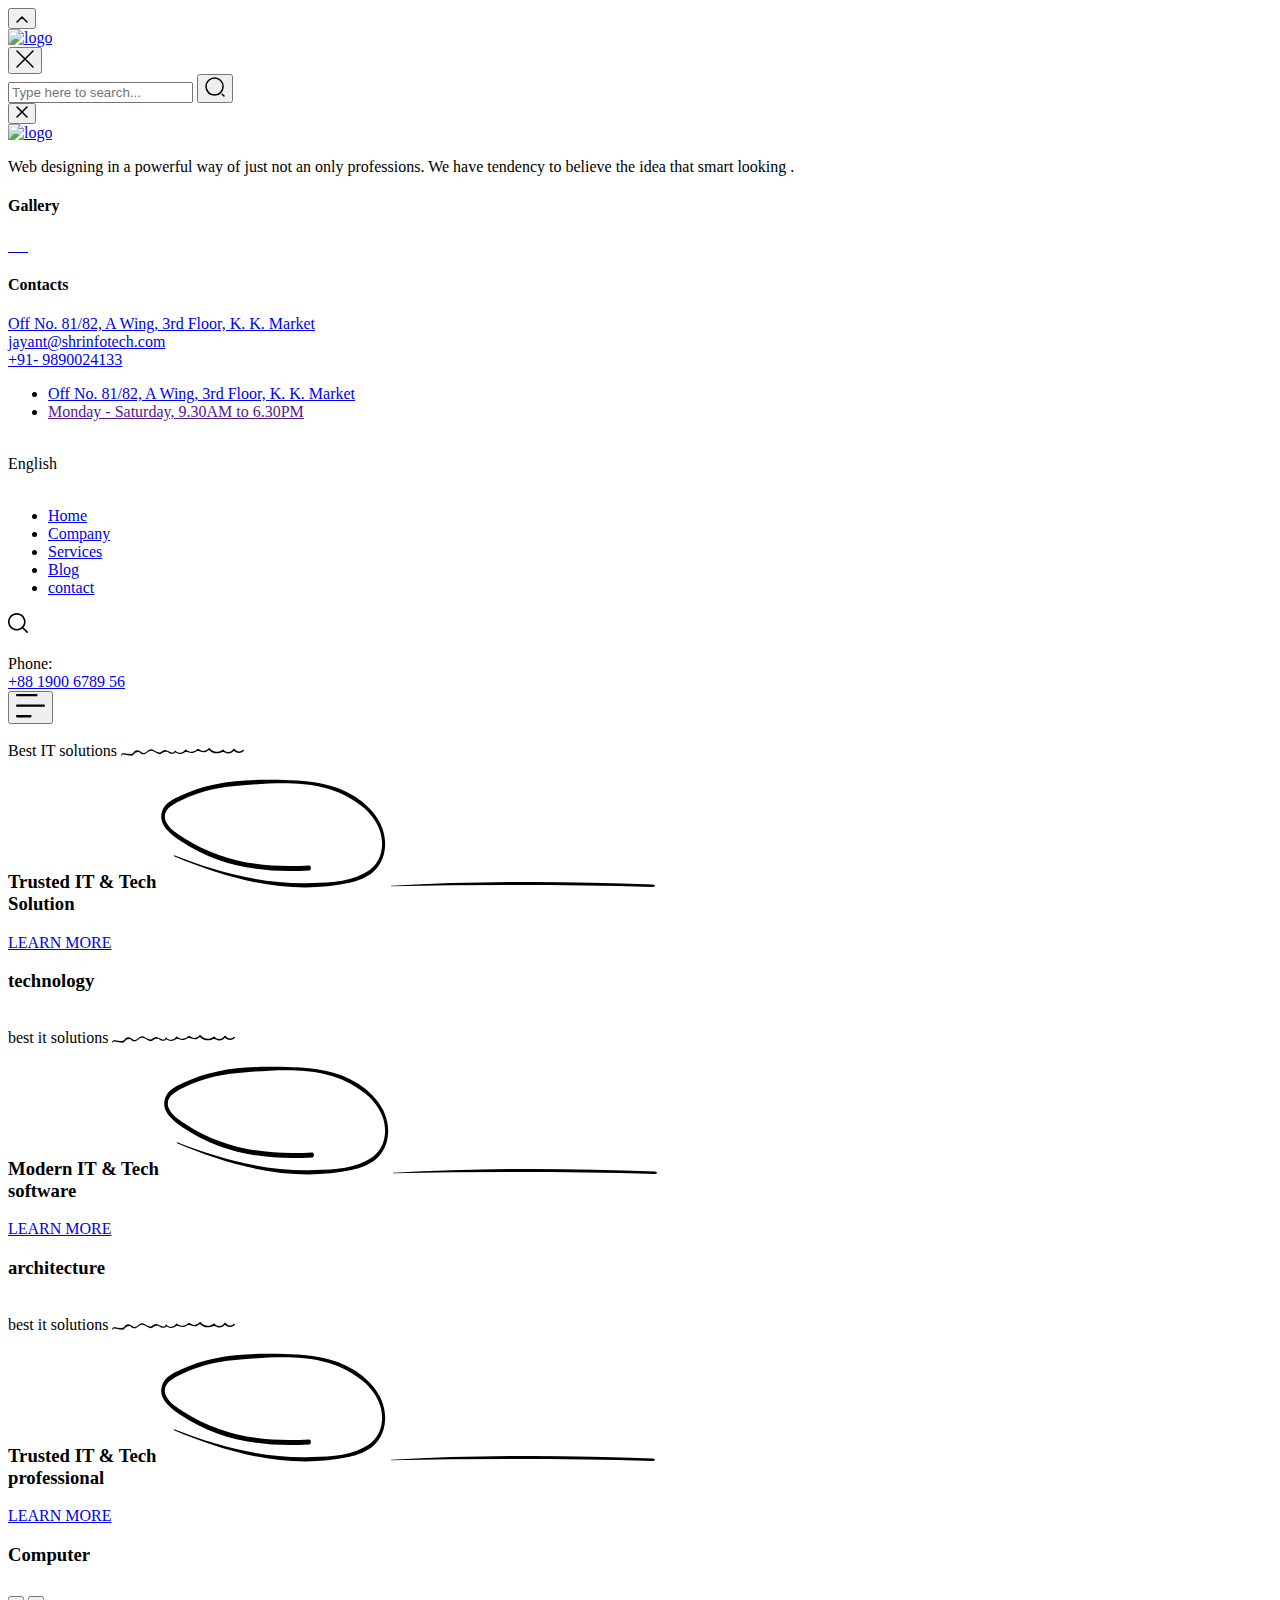
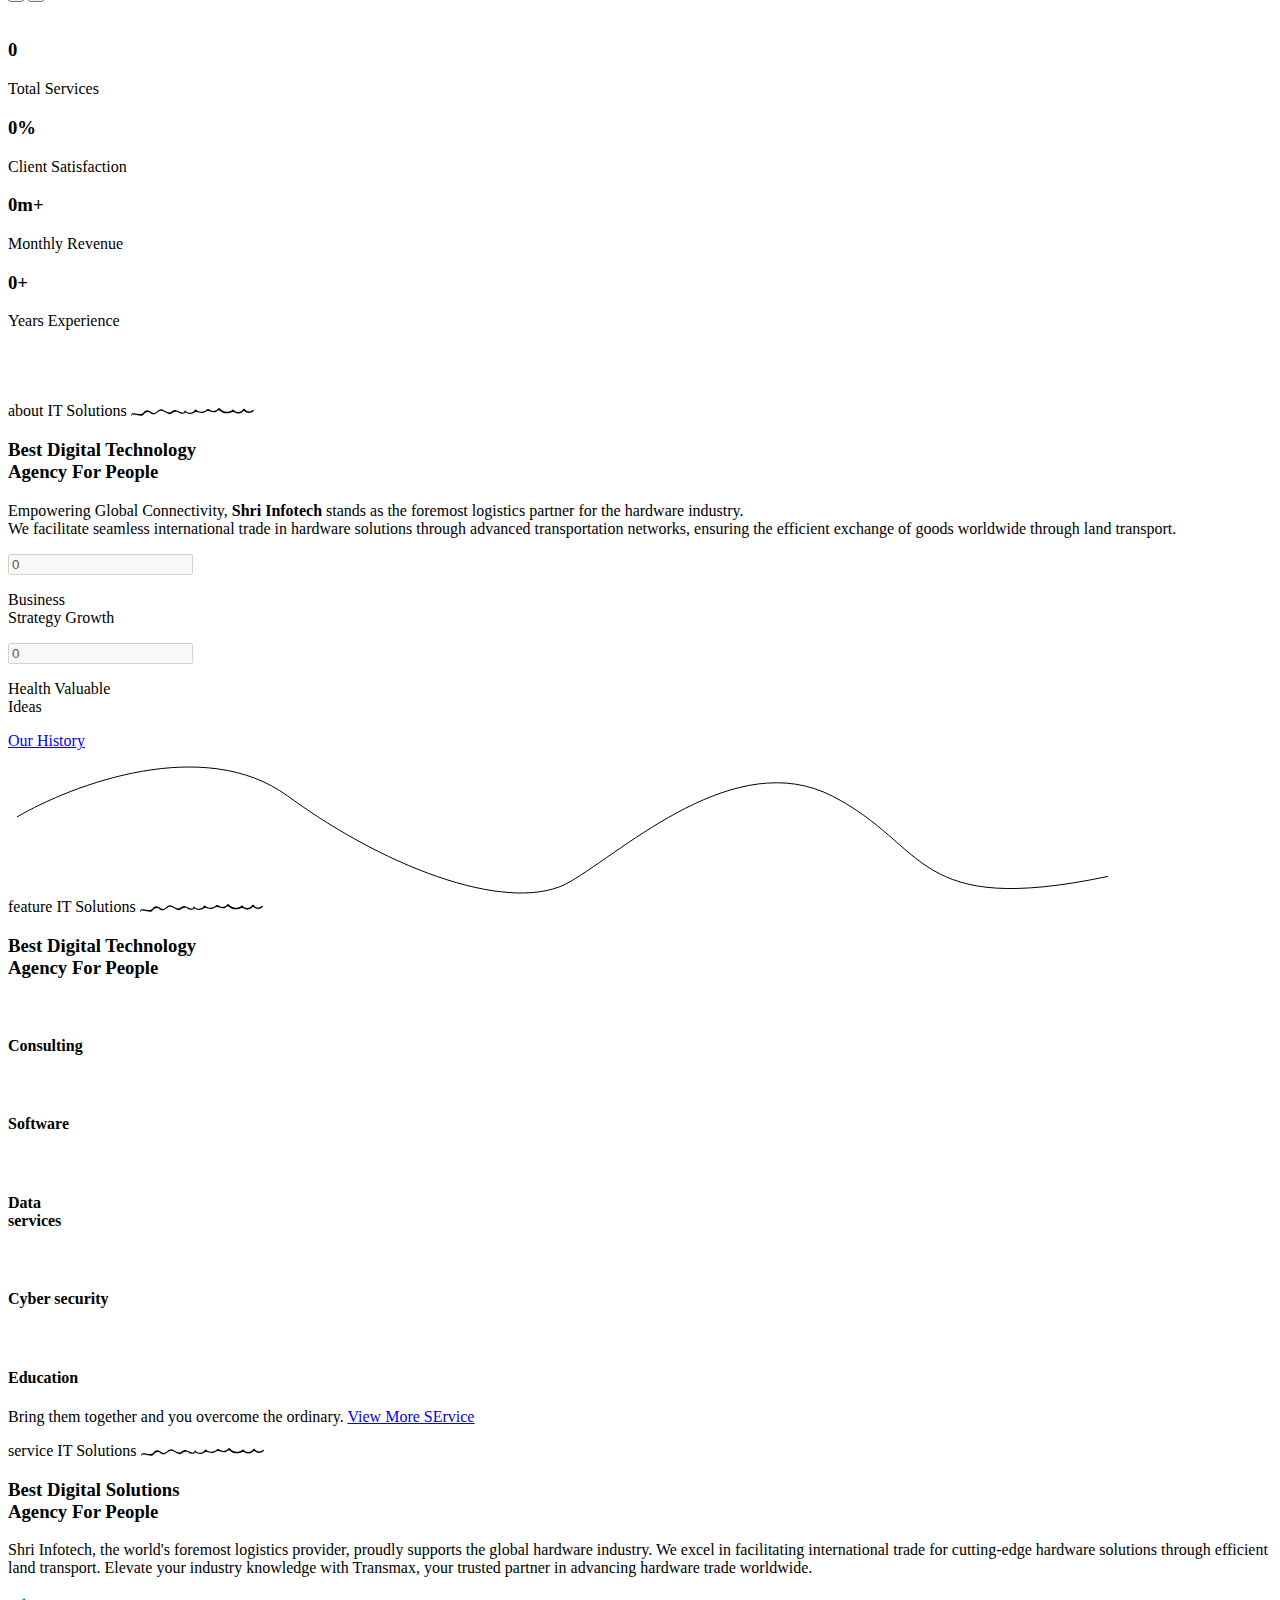
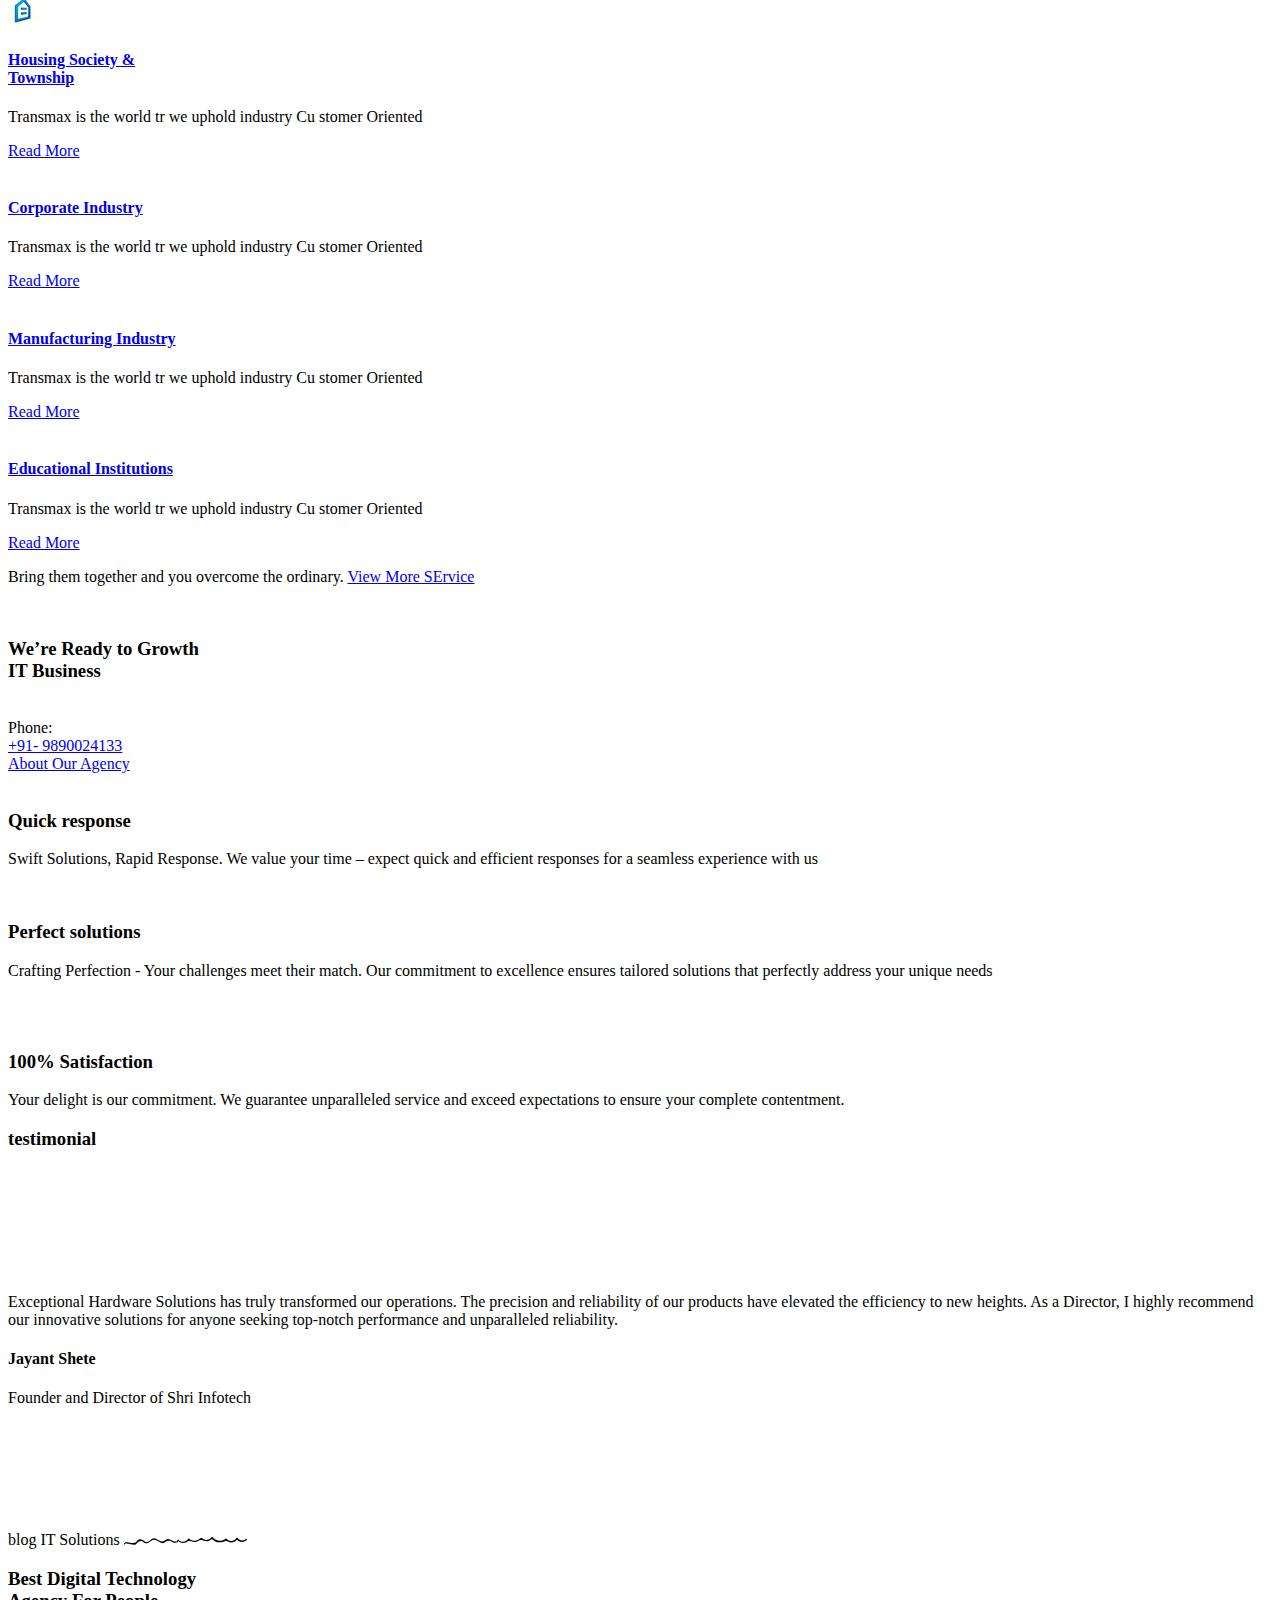
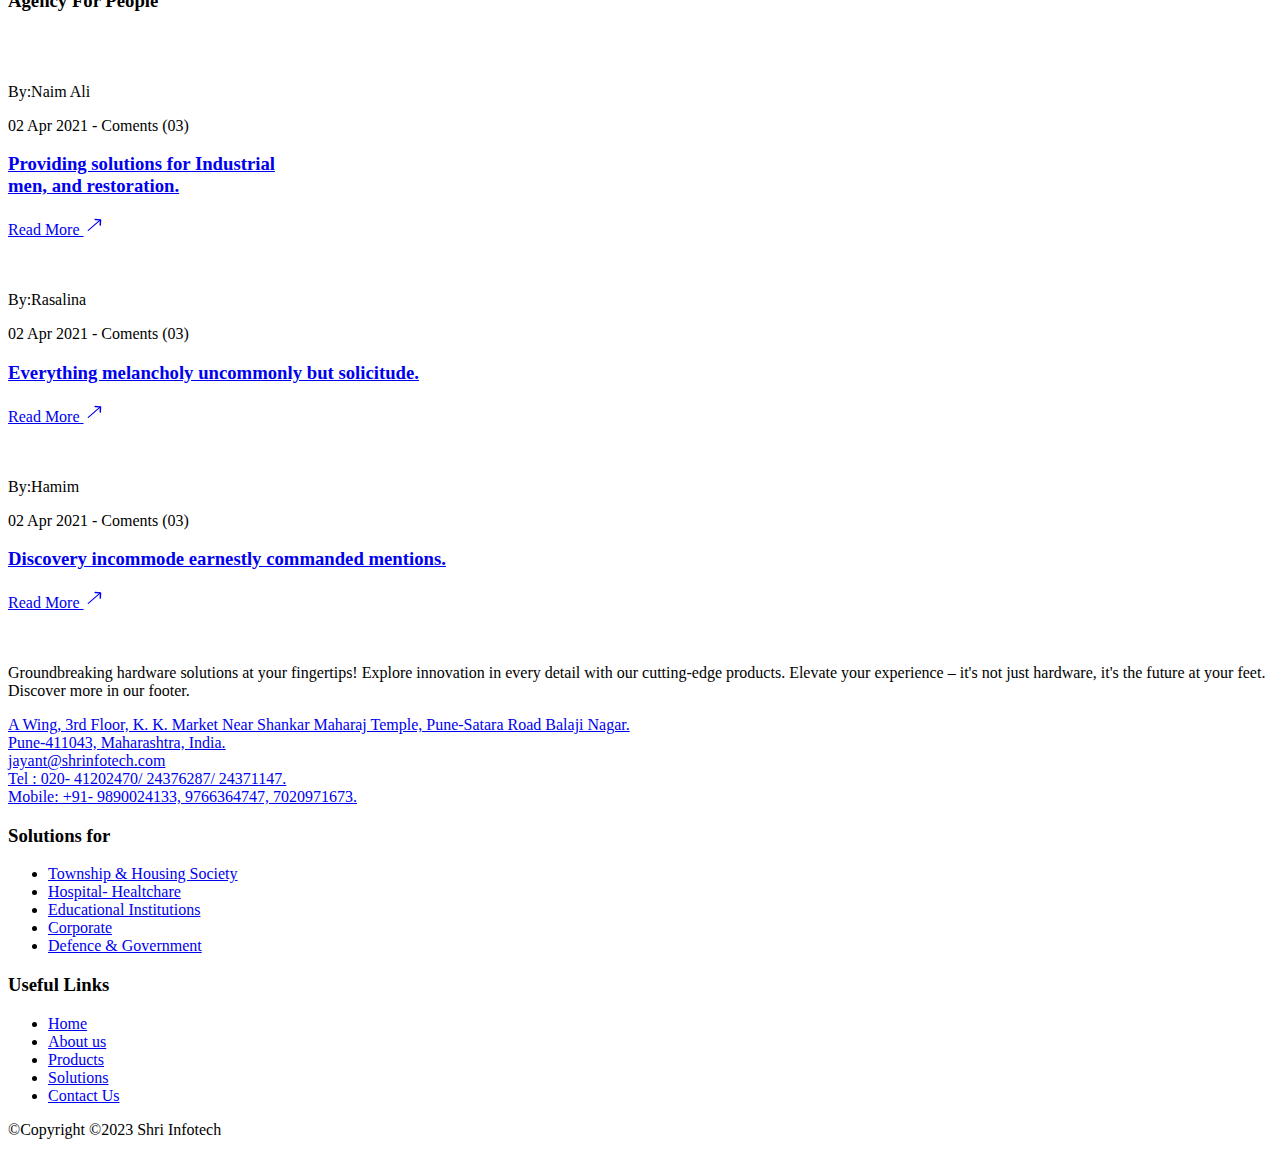
==== index.html @ 919f8f6b "added new page corporate.html" ====
<!doctype html>
<html class="no-js" lang="zxx">
   <head>
      <meta charset="utf-8">
      <meta http-equiv="x-ua-compatible" content="ie=edge">
      <title>ShriInfotech - Technology & IT Solutions</title>
      <meta name="description" content="">
      <meta name="viewport" content="width=device-width, initial-scale=1">

      <!-- Place favicon.ico in the root directory -->
      <link rel="shortcut icon" type="image/x-icon" href="main.png">

      <!-- CSS here -->
      <link rel="stylesheet" href="assets/css/bootstrap.css">
      <link rel="stylesheet" href="assets/css/animate.css">
      <link rel="stylesheet" href="assets/css/swiper-bundle.css">
      <link rel="stylesheet" href="assets/css/splide.css">
      <link rel="stylesheet" href="assets/css/nouislider.css">
      <link rel="stylesheet" href="assets/css/magnific-popup.css">
      <link rel="stylesheet" href="assets/css/font-awesome-pro.css">
      <link rel="stylesheet" href="assets/css/spacing.css">
      <link rel="stylesheet" href="assets/css/main.css">
   </head>
     <body>
      <!--[if lte IE 9]>
      <p class="browserupgrade">You are using an <strong>outdated</strong> browser. Please <a href="https://browsehappy.com/">upgrade your browser</a> to improve your experience and security.</p>
      <![endif]-->


      <!-- pre loader area start -->
      <div id="loading">
         <div id="loading-center">
            <div id="loading-center-absolute">
               <div class="object" id="object_four"></div>
               <div class="object" id="object_three"></div>
               <div class="object" id="object_two"></div>
               <div class="object" id="object_one"></div>
            </div>
         </div>
      </div>
      <!-- pre loader area end -->
      

      <!-- back to top start -->
      <div class="back-to-top-wrapper">
         <button id="back_to_top" type="button" class="back-to-top-btn">
            <svg width="12" height="7" viewBox="0 0 12 7" fill="none" xmlns="http://www.w3.org/2000/svg">
               <path d="M11 6L6 1L1 6" stroke="currentColor" stroke-width="1.5" stroke-linecap="round" stroke-linejoin="round"/>
            </svg>               
         </button>
      </div>
      <!-- back to top end -->


      <!-- search popup start -->
      <div class="search__popup">
         <div class="container">
            <div class="row">
               <div class="col-xxl-12">
                  <div class="search__wrapper">
                     <div class="search__top d-flex justify-content-between align-items-center">
                        <div class="search__logo">
                           <a href="index.html">
                              <img src="assets/img/logo/main.png" alt="logo">
                           </a>
                        </div>
                        <div class="search__close">
                           <button type="button" class="search__close-btn search-close-btn">
                              <svg width="18" height="18" viewBox="0 0 18 18" fill="none" xmlns="http://www.w3.org/2000/svg">
                                 <path d="M17 1L1 17" stroke="currentColor" stroke-width="1.5" stroke-linecap="round" stroke-linejoin="round"/>
                                 <path d="M1 1L17 17" stroke="currentColor" stroke-width="1.5" stroke-linecap="round" stroke-linejoin="round"/>
                              </svg>                                 
                           </button>
                        </div>
                     </div>
                     <div class="search__form">
                        <form action="#">
                           <div class="search__input">
                              <input class="search-input-field" type="text" placeholder="Type here to search...">
                              <span class="search-focus-border"></span>
                              <button type="submit">
                                 <svg width="20" height="20" viewBox="0 0 20 20" fill="none" xmlns="http://www.w3.org/2000/svg">
                                    <path d="M9.55 18.1C14.272 18.1 18.1 14.272 18.1 9.55C18.1 4.82797 14.272 1 9.55 1C4.82797 1 1 4.82797 1 9.55C1 14.272 4.82797 18.1 9.55 18.1Z" stroke="currentColor" stroke-width="1.5" stroke-linecap="round" stroke-linejoin="round"/>
                                    <path d="M19.0002 19.0002L17.2002 17.2002" stroke="currentColor" stroke-width="1.5" stroke-linecap="round" stroke-linejoin="round"/>
                                 </svg> 
                              </button>
                           </div>
                        </form>
                     </div>
                  </div>
               </div>
            </div>
         </div>
      </div>
      <div class="search-popup-overlay"></div>
      <!-- search popup end -->


      <!-- offcanvas area start -->
      <div class="offcanvas__area home-3-pos">
         <div class="offcanvas__wrapper">
            <div class="offcanvas__close">
               <button class="offcanvas__close-btn offcanvas-close-btn">
                  <svg width="12" height="12" viewBox="0 0 12 12" fill="none" xmlns="http://www.w3.org/2000/svg">
                     <path d="M11 1L1 11" stroke="currentColor" stroke-width="1.5" stroke-linecap="round" stroke-linejoin="round"/>
                     <path d="M1 1L11 11" stroke="currentColor" stroke-width="1.5" stroke-linecap="round" stroke-linejoin="round"/>
                  </svg>
               </button>
            </div>
            <div class="offcanvas__content">
               <div class="offcanvas__top mb-50 d-flex justify-content-between align-items-center">
                  <div class="offcanvas__logo logo">
                     <a href="index.html">
                        <img src="assets/img/logo/main.png" alt="logo">
                     </a>
                  </div>
               </div>
               <div class="mobile-menu fix d-lg-none"></div>
               <div class="tp-mobile-menu-pos"></div>
               <div class="offcanvas__popup">
                  <p>Web designing in a powerful way of just not an only professions. We have tendency to believe the idea that smart looking .</p>
                  <div class="offcanvas__popup-gallery">
                     <h4 class="offcanvas__title">Gallery</h4>
                     <a class="popup-image" href="assets/img/portfolio/img-1.wallpaperflare.com_wallpaper.jpg">
                        <img src="assets/img/portfolio/img-1.jpg" alt="">
                     </a>
                     <a class="popup-image" href="assets/img/portfolio/img-2.jpg">
                        <img src="assets/img/portfolio/img-2.jpg" alt="">
                     </a>
                     <a class="popup-image" href="assets/img/portfolio/img-3.jpg">
                        <img src="assets/img/portfolio/img-3.jpg" alt="">
                     </a>
                     <a class="popup-image" href="assets/img/portfolio/img-4.jpg">
                        <img src="assets/img/portfolio/img-4.jpg" alt="">
                     </a>
                     <a class="popup-image" href="assets/img/portfolio/img-5.jpg">
                        <img src="assets/img/portfolio/img-5.jpg" alt="">
                     </a>
                     <a class="popup-image" href="assets/img/portfolio/img-6.jpg">
                        <img src="assets/img/portfolio/img-6.jpg" alt="">
                     </a>
                  </div>
               </div>
               <div class="offcanvas__contact">
                  <h4 class="offcanvas__title">Contacts</h4>
                  <div class="offcanvas__contact-content d-flex">
                     <div class="offcanvas__contact-content-icon">
                        <i class="fa-sharp fa-solid fa-location-dot"></i>
                     </div>
                     <div class="offcanvas__contact-content-content">
                        <a href="https://www.google.co.in/maps/place/Shri+Infotech/@18.4702792,73.8571493,17z/data=!4m15!1m8!3m7!1s0x3bc2eabb197d8c13:0xf1cd2294737310c6!2sShri+Infotech!8m2!3d18.4702701!4d73.8571234!10e5!16s%2Fg%2F11tf2g8kqb!3m5!1s0x3bc2eabb197d8c13:0xf1cd2294737310c6!8m2!3d18.4702701!4d73.8571234!16s%2Fg%2F11tf2g8kqb?entry=ttu">Off No. 81/82, A Wing, 3rd Floor, K. K. Market</a>
                        <!-- <a href="https://www.google.com/maps/search/86+Road+Broklyn+Street,+600+New+York,+USA/@40.6897806,-74.0278086,12z/data=!3m1!4b1">86 Road Broklyn Street, 600 </a> -->
                     </div>
                  </div>
                  <div class="offcanvas__contact-content d-flex">
                     <div class="offcanvas__contact-content-icon">
                        <i class="fa-solid fa-envelope"></i>
                     </div>
                     <div class="offcanvas__contact-content-content">
                        <a href="mailto:technix@support.com"><span></i></span>jayant@shrinfotech.com </a>
                        <!-- <a href="mailto:needhelp@company.com">  </a> -->
                     </div>
                  </div>
                  <div class="offcanvas__contact-content d-flex">
                     <div class="offcanvas__contact-content-icon">
                        <i class="fa-solid fa-phone"></i>
                     </div>
                     <div class="offcanvas__contact-content-content">
                        <a href="tel:01310-069824"> +91- 9890024133</a>
                     </div>
                  </div>
               </div>
               <div class="offcanvas__social">
                  <a class="icon facebook" href="https://www.facebook.com/shri.infotech.pune"><i class="fab fa-facebook-f"></i></a>
                  <a class="icon twitter" href="https://twitter.com/i/flow/login?redirect_after_login=%2Fshrinotech"><i class="fab fa-twitter"></i></a>
                  <a class="icon youtube" href="https://www.instagram.com/shrinfotechpune/"><i class="fab fa-instagram"></i></a>
                  <a class="icon linkedin" href="https://www.linkedin.com/company/shri-infotech/about/"><i class="fab fa-linkedin"></i></a>
                  <!-- <a class="icon facebook" href="#"><i class="fab fa-facebook-f"></i></a>
                  <a class="icon twitter" href="#"><i class="fab fa-twitter"></i></a>
                  <a class="icon youtube" href="#"><i class="fab fa-youtube"></i></a>
                  <a class="icon linkedin" href="#"><i class="fab fa-linkedin"></i></a> -->
               </div>
            </div>
         </div>
      </div>
      <div class="body-overlay"></div>
      <!-- offcanvas area end -->


      <!-- header area start -->
      <header class="tp-header-3-area tp-header-3-transparent tp-header-height p-relative">
         <div class="tp-header-3-top tp-header-3-space d-none d-xl-block">
            <div class="container-fluid">
               <div class="row align-items-center">
                  <div class="col-xl-10 col-xxl-8">
                     <div class="tp-header-3-top-info d-flex">
                        <!-- <div class="tp-header-3-top-call d-flex">
                           <span>Call</span>
                           <p>Consult With It Advisor? <a href="#">Click Now</a></p>
                        </div> -->
                        <ul>
                           <li>
                              <a href="https://www.google.co.in/maps/dir//Shri+Infotech,+Satara+Road,+Chhatrapati+Sambhaji+Nagar,+Yashwantrao+Chavan+Nagar,+Pune,+Maharashtra/@18.4698267,73.7723602,13z/data=!4m8!4m7!1m0!1m5!1m1!1s0x3bc2eabb197d8c13:0xf1cd2294737310c6!2m2!1d73.8571234!2d18.4702701!5m1!1e1?entry=ttu" target="_blank"><span><i class="fa-sharp fa-solid fa-location-dot"></i></span>Off No. 81/82, A Wing, 3rd Floor, K. K. Market</a>
                           </li>
                           
                           <li>
                              
                              <a href><span><i class="fa-solid fa-clock"></i></span>Monday - Saturday, 9.30AM to 6.30PM</a>
                                 
                        </ul>
                     </div>
                  </div>
                  <div class="col-xl-2 col-xxl-4">
                     <div class="tp-header-3-top-right d-flex justify-content-end align-items-center">
                        <div class="header-social d-xxl-block d-none">
                           <a href="https://www.facebook.com/shri.infotech.pune"><i class="fa-brands fa-facebook-f"></i></a>
                           <a href="https://twitter.com/i/flow/login?redirect_after_login=%2Fshrinotech"><i class="fa-brands fa-twitter"></i></a>
                           <a href="https://www.instagram.com/shrinfotechpune/"><i class="fa-brands fa-instagram"></i></a>
                           <a href="https://www.linkedin.com/company/shri-infotech/about/"><i class="fa-brands fa-linkedin"></i></a>
                        </div>
                        
                        <div class="tp-header-3-lang-wrapper d-flex align-items-center">
                           <div class="tp-header-lang-img">
                              <img src="assets/img/logo/logo-lang.png" alt="">
                           </div>
                           <div class="tp-header-lang">
                              <span class="tp-header-lang-selected-lang tp-lang-toggle" id="tp-header-lang-toggle">English</span>
                              
                                 
                              </ul>
                           </div>
                        </div>
                     </div>
                  </div>
               </div>
            </div>
         </div>
         <div id="header-sticky" class="tp-header-3-bottom header__sticky p-relative">
            <div class="tp-header-3-bottom-inner p-relative">
               <div class="container-fluid gx-0">
                  <div class="row gx-0 align-items-center">
                     <div class="col-xl-2 col-6">
                       <div class="tp-header-2-main-left d-flex align-items-center justify-content-xl-center p-relative">
                        <div class="tp-header-3-logo">
                           <a href="index.html">
                              <img src="assets/img/logo/main.png" alt="">
                           </a>
                        </div>
                       </div>
                     </div>
                     <div class="col-xl-8 d-none d-xl-block">
                        <div class="tp-main-menu-3-area d-flex align-items-center justify-content-center">
                           <div class="tp-main-menu menu-icon">
                              <nav id="tp-mobile-menu">
                                 <ul>
                                    <li class="">
                                       <a href="index.html">Home</a>
                                       <!-- <ul class="submenu">
                                          <li><a href="index.html">Home 1</a></li>
                                          <li><a href="index-2.html">Home 2</a></li>
                                          <li><a href="index-3.html">Home 3</a></li>
                                       </ul> -->
                                    </li>
                                    <li><a href="about-us.html">Company</a>
                                    <li class=""><a href="service.html">Services</a>
                                    
                                    </li>
                                    <!-- <li class="">
                                       <a href="#">Pages</a>
                                       <ul class="submenu">
                                          <li><a href="about-us.html">About</a></li>
                                          <li><a href="portfolio.html">Portfolio</a></li>
                                          <li><a href="portfolio-details.html">Portfolio Details</a></li>
                                          <li><a href="team.html">Team</a></li>
                                          <li><a href="team-details.html">Team Details</a></li>
                                       </ul> -->
                                    </li>
                                    <li class=""><a href="blog.html">Blog</a>
                                      
                                    </li>
                                    <li><a href="contact.html">contact</a></li>
                                 </ul>
                              </nav>
                           </div>
                           <div class="tp-header-search search-open-btn d-none d-xl-block">
                              <a href="javascript:void(0);"> <svg width="20" height="20" viewBox="0 0 20 20" fill="none" xmlns="http://www.w3.org/2000/svg">
                                 <path d="M8.80758 0C3.95121 0 0 3.95121 0 8.80758C0 13.6642 3.95121 17.6152 8.80758 17.6152C13.6642 17.6152 17.6152 13.6642 17.6152 8.80758C17.6152 3.95121 13.6642 0 8.80758 0ZM8.80758 15.9892C4.84769 15.9892 1.62602 12.7675 1.62602 8.80762C1.62602 4.84773 4.84769 1.62602 8.80758 1.62602C12.7675 1.62602 15.9891 4.84769 15.9891 8.80758C15.9891 12.7675 12.7675 15.9892 8.80758 15.9892Z" fill="black"/>
                                 <path d="M19.76 18.6124L15.0988 13.9511C14.7811 13.6335 14.2668 13.6335 13.9492 13.9511C13.6315 14.2684 13.6315 14.7834 13.9492 15.1007L18.6104 19.762C18.7692 19.9208 18.9771 20.0002 19.1852 20.0002C19.3931 20.0002 19.6012 19.9208 19.76 19.762C20.0776 19.4446 20.0776 18.9297 19.76 18.6124Z" fill="black"/>
                                 </svg>
                                 </a>
                           </div>
                        </div>
                     </div>
                     <div class="col-xl-2 col-6">
                        <div class="tp-header-3-right">
                           <div class="tp-header-3-main-right d-flex align-items-center justify-content-end">
                              <div class="tp-header-3-phone d-flex align-items-center">
                                 <div class="tp-header-3-phone-icon">
                                    <img src="assets/img//icon/call.svg" alt="">
                                 </div>
                                 <div class="tp-header-3-phone-content">
                                    <span>Phone: <br> <a href="tel:01900678956">+88 1900 6789 56</a></span>
                                 </div>
                              </div>
                              <div class="tp-header-3-hamburger-btn offcanvas-open-btn">
                                 <button class="hamburger-btn">
                                    <span>
                                       <svg width="29" height="24" viewBox="0 0 29 24" fill="none" xmlns="http://www.w3.org/2000/svg">
                                          <path d="M0 1.13163C0 0.506972 0.499692 0 1.11538 0H20.4487C21.0644 0 21.5641 0.506972 21.5641 1.13163C21.5641 1.7563 21.0644 2.26327 20.4487 2.26327H1.11538C0.499692 2.26327 0 1.7563 0 1.13163ZM27.8846 10.5619H1.11538C0.499692 10.5619 0 11.0689 0 11.6935C0 12.3182 0.499692 12.8252 1.11538 12.8252H27.8846C28.5003 12.8252 29 12.3182 29 11.6935C29 11.0689 28.5003 10.5619 27.8846 10.5619ZM14.5 21.1238H1.11538C0.499692 21.1238 0 21.6308 0 22.2555C0 22.8801 0.499692 23.3871 1.11538 23.3871H14.5C15.1157 23.3871 15.6154 22.8801 15.6154 22.2555C15.6154 21.6308 15.1157 21.1238 14.5 21.1238Z" fill="currentColor"/>
                                       </svg>
                                    </span>
                                 </button>
                              </div>
                           </div>
                        </div>
                     </div>
                  </div>
               </div>
            </div>
         </div>
      </header>
      <!-- header area end -->


      <main>

         <!-- hero area start -->
         <section class="tp-hero-3-area p-relative fix">
            <div class="hero-active-3">
               <div class="swiper-wrapper">
                  <div class="swiper-slide">
                     <div class="tp-hero-3-wrapper p-relative">
                        <div class="container">
                           <div class="tp-hero-3-shape">
                              <img class="shape-1" src="assets/img/hero/hero-3/shape-1.png" alt="">
                              <img class="shape-2" src="assets/img/hero/hero-3/shape-2.png" alt="">
                              <img class="shape-3" src="assets/img/hero/hero-3/shape-3.png" alt="">
                           </div>
                           <div class="tp-hero-3">
                              <div class="tp-hero-bg" data-background="assets/img/hero/hero-3/hero-1.jpg"></div>
                              <div class="row align-items-center justify-content-center">
                                 <div class="col-lg-12">
                                    <div class="tp-hero-3-content p-relative">
                                       <div class="tp-hero-3-title-wrapper">
                                          <span class="tp-section-title__pre p-relative">
                                             Best <span class="title-pre-color">IT solutions</span>
                                             <svg width="123" height="8" viewBox="0 0 123 8" fill="none" xmlns="http://www.w3.org/2000/svg">
                                                <path d="M0.384401 7.82144C0.645399 4.52972 8.83029 8.38041 10.8974 7.67652C12.4321 7.1486 11.6386 7.03474 12.9749 6.19628C14.0816 4.61253 15.7519 3.89829 17.9756 4.06391C18.6125 4.48831 19.2284 4.93342 19.8444 5.38888C21.1076 6.09277 22.1621 6.51717 23.6028 6.13417C24.8973 5.79258 25.5237 4.79885 26.6095 4.18812C30.8481 1.80732 31.3701 2.90456 34.5855 4.58147C36.0993 5.36817 37.634 6.48612 39.461 6.08242C40.1604 5.92715 40.2127 5.67871 40.672 5.54415C42.1023 4.10531 43.9606 3.52564 46.2469 3.80512C47.0612 4.28129 47.8651 4.75745 48.669 5.25431C50.9866 6.22733 54.5049 6.23769 54.6615 3.08053C54.3065 3.22545 53.962 3.37037 53.6175 3.51529C55.622 5.75117 58.6078 6.59998 61.5205 5.5752C64.8091 4.41585 63.8277 3.02877 67.1685 4.35374C68.6614 4.94377 70.2587 5.14045 71.856 4.96447C73.6412 4.7678 75.1028 3.27721 76.6271 3.07018C79.0491 2.73894 81.3354 4.89201 84.2482 4.15707C85.3235 3.88793 86.9417 2.27313 87.7978 2.21102C88.6329 2.14891 89.9484 3.68091 90.8358 4.14672C93.3936 5.51309 96.5882 5.75117 99.3234 4.7471C101.902 3.80512 100.858 3.60845 103.124 4.30199C104.366 4.67464 105.253 5.34747 106.652 5.45099C109.628 5.65801 112.175 4.26058 113.678 1.77626C113.25 1.77626 112.822 1.77626 112.384 1.77626C114.722 5.49239 119.587 6.10312 122.771 3.05983C123.471 2.39734 122.406 1.34151 121.707 2.00399C119.316 4.29164 115.516 3.95004 113.678 1.03097C113.386 0.554807 112.687 0.544455 112.384 1.03097C110.223 4.62288 105.159 4.84026 102.549 1.7038C102.278 1.38291 101.777 1.46572 101.495 1.7038C97.6113 4.99553 91.8171 4.46761 88.6747 0.368483C88.4242 0.0372403 87.85 -0.190489 87.5159 0.223564C84.9685 3.37037 80.7717 3.86723 77.6606 1.10343C77.3787 0.854995 76.9507 0.823941 76.6584 1.10343C73.422 4.26058 68.6823 4.52972 65.1432 1.63134C64.83 1.37256 64.3706 1.38291 64.1409 1.75556C61.9799 5.40958 57.2297 5.74082 54.4631 2.65613C54.0873 2.24207 53.44 2.59402 53.4191 3.09088C53.2103 7.04509 45.6727 1.72451 43.8979 1.92118C40.4841 2.30418 40.2127 5.74082 35.7026 3.82583C33.4894 2.88386 31.8085 0.989563 29.1777 1.39326C26.9226 1.74521 25.9622 3.86723 23.9682 4.63323C20.4603 5.9789 19.2702 2.13856 16.2531 2.33524C11.2941 2.66648 14.1442 7.41774 6.43955 5.75117C4.22629 5.27501 -0.221114 3.93969 0.00856432 7.82144C0.0190042 8.05952 0.363521 8.05952 0.384401 7.82144Z" fill="currentColor"/>
                                             </svg>
                                          </span>
                                          <h3 class="tp-hero-3-title">Trusted IT &
                                             <span class="title-color">Tech</span>
                                             <svg class="circle" width="225" height="109" viewBox="0 0 225 109" fill="none" xmlns="http://www.w3.org/2000/svg">
                                                <path d="M13.1481 76.3679C55.8581 93.1793 99.7529 104.44 143.772 104.183C162.905 104.079 184.701 104.166 202.722 94.6158C211.271 90.0778 219.878 82.1335 220.977 67.646C222.363 49.2762 210.892 35.2588 200.906 27.2179C165.903 -0.962245 120.282 3.56052 82.2045 6.12755C61.2594 7.56939 40.2183 11.3015 20.4023 21.1492C14.2432 24.1994 -1.70459 30.792 5.73782 44.0162C9.5729 50.8451 16.7641 54.9568 22.1261 58.4055C62.0733 84.2021 105.527 88.9812 148.155 86.4613C150.328 86.3325 150.504 91.2898 148.331 91.4186C104.606 93.9773 59.5704 89.0201 18.8517 61.4317C12.3772 57.0608 -3.9171 46.3324 1.13856 32.0948C4.27727 23.2263 13.5355 19.7027 19.4163 16.7922C30.4826 11.3337 41.9705 7.7833 53.5703 5.39836C78.3 0.340518 103.691 0.456709 128.733 1.23489C150.355 1.92603 172.628 4.49122 193.003 16.9725C207.334 25.7434 227.976 44.79 223.586 71.8416C220.023 93.7705 201.953 100.932 188.724 103.79C130.327 116.483 69.7686 101.575 13.0061 77.3604C12.5744 77.1678 12.7173 76.2012 13.1481 76.3679Z" fill="currentColor"/>
                                             </svg>
                                             <svg class="line" width="265" height="6" viewBox="0 0 265 6" fill="none" xmlns="http://www.w3.org/2000/svg">
                                                <path d="M0.48167 4.22573C87.7577 2.55537 174.532 2.28989 261.746 5.00006C264.795 5.09962 264.753 2.61068 261.746 2.489C175.096 -0.962325 86.9432 -1.06188 0.48167 3.70582C-0.144863 3.739 -0.165748 4.23679 0.48167 4.22573Z" fill="currentColor"/>
                                             </svg>
                                             <br> Solution</h3>
                                          <div class="tp-hero-3-btn">
                                             <a class="tp-btn-2" href="about-us.html">LEARN MORE</a>
                                          </div>
                                       </div>
                                    </div>
                                 </div>
                                 <div class="tp-hero-3-bottom p-relative d-none d-md-block">
                                     <h3 class="tp-hero-3-bottom-title">technology</h3>
                                 </div>
                              </div>
                           </div>
                        </div>
                     </div>
                  </div>
                  <div class="swiper-slide">
                     <div class="tp-hero-3-wrapper p-relative">
                        <div class="container">
                           <div class="tp-hero-3-shape">
                              <img class="shape-1" src="assets/img/hero/hero-3/shape-1.png" alt="">
                              <img class="shape-2" src="assets/img/hero/hero-3/shape-2.png" alt="">
                              <img class="shape-3" src="assets/img/hero/hero-3/shape-3.png" alt="">
                           </div>
                           <div class="tp-hero-3">
                              <div class="tp-hero-bg" data-background="assets/img/hero/hero-3/hero-2.jpg"></div>
                              <div class="row align-items-center justify-content-center">
                                 <div class="col-lg-12">
                                    <div class="tp-hero-3-content p-relative">
                                       <div class="tp-hero-3-title-wrapper">
                                          <span class="tp-section-title__pre p-relative">
                                             best <span class="title-pre-color">it solutions</span>
                                             <svg width="123" height="8" viewBox="0 0 123 8" fill="none" xmlns="http://www.w3.org/2000/svg">
                                                <path d="M0.384401 7.82144C0.645399 4.52972 8.83029 8.38041 10.8974 7.67652C12.4321 7.1486 11.6386 7.03474 12.9749 6.19628C14.0816 4.61253 15.7519 3.89829 17.9756 4.06391C18.6125 4.48831 19.2284 4.93342 19.8444 5.38888C21.1076 6.09277 22.1621 6.51717 23.6028 6.13417C24.8973 5.79258 25.5237 4.79885 26.6095 4.18812C30.8481 1.80732 31.3701 2.90456 34.5855 4.58147C36.0993 5.36817 37.634 6.48612 39.461 6.08242C40.1604 5.92715 40.2127 5.67871 40.672 5.54415C42.1023 4.10531 43.9606 3.52564 46.2469 3.80512C47.0612 4.28129 47.8651 4.75745 48.669 5.25431C50.9866 6.22733 54.5049 6.23769 54.6615 3.08053C54.3065 3.22545 53.962 3.37037 53.6175 3.51529C55.622 5.75117 58.6078 6.59998 61.5205 5.5752C64.8091 4.41585 63.8277 3.02877 67.1685 4.35374C68.6614 4.94377 70.2587 5.14045 71.856 4.96447C73.6412 4.7678 75.1028 3.27721 76.6271 3.07018C79.0491 2.73894 81.3354 4.89201 84.2482 4.15707C85.3235 3.88793 86.9417 2.27313 87.7978 2.21102C88.6329 2.14891 89.9484 3.68091 90.8358 4.14672C93.3936 5.51309 96.5882 5.75117 99.3234 4.7471C101.902 3.80512 100.858 3.60845 103.124 4.30199C104.366 4.67464 105.253 5.34747 106.652 5.45099C109.628 5.65801 112.175 4.26058 113.678 1.77626C113.25 1.77626 112.822 1.77626 112.384 1.77626C114.722 5.49239 119.587 6.10312 122.771 3.05983C123.471 2.39734 122.406 1.34151 121.707 2.00399C119.316 4.29164 115.516 3.95004 113.678 1.03097C113.386 0.554807 112.687 0.544455 112.384 1.03097C110.223 4.62288 105.159 4.84026 102.549 1.7038C102.278 1.38291 101.777 1.46572 101.495 1.7038C97.6113 4.99553 91.8171 4.46761 88.6747 0.368483C88.4242 0.0372403 87.85 -0.190489 87.5159 0.223564C84.9685 3.37037 80.7717 3.86723 77.6606 1.10343C77.3787 0.854995 76.9507 0.823941 76.6584 1.10343C73.422 4.26058 68.6823 4.52972 65.1432 1.63134C64.83 1.37256 64.3706 1.38291 64.1409 1.75556C61.9799 5.40958 57.2297 5.74082 54.4631 2.65613C54.0873 2.24207 53.44 2.59402 53.4191 3.09088C53.2103 7.04509 45.6727 1.72451 43.8979 1.92118C40.4841 2.30418 40.2127 5.74082 35.7026 3.82583C33.4894 2.88386 31.8085 0.989563 29.1777 1.39326C26.9226 1.74521 25.9622 3.86723 23.9682 4.63323C20.4603 5.9789 19.2702 2.13856 16.2531 2.33524C11.2941 2.66648 14.1442 7.41774 6.43955 5.75117C4.22629 5.27501 -0.221114 3.93969 0.00856432 7.82144C0.0190042 8.05952 0.363521 8.05952 0.384401 7.82144Z" fill="currentColor"/>
                                             </svg>
                                          </span>
                                          <h3 class="tp-hero-3-title">Modern IT &
                                             <span class="title-color">Tech</span>
                                             <svg class="circle" width="225" height="109" viewBox="0 0 225 109" fill="none" xmlns="http://www.w3.org/2000/svg">
                                                <path d="M13.1481 76.3679C55.8581 93.1793 99.7529 104.44 143.772 104.183C162.905 104.079 184.701 104.166 202.722 94.6158C211.271 90.0778 219.878 82.1335 220.977 67.646C222.363 49.2762 210.892 35.2588 200.906 27.2179C165.903 -0.962245 120.282 3.56052 82.2045 6.12755C61.2594 7.56939 40.2183 11.3015 20.4023 21.1492C14.2432 24.1994 -1.70459 30.792 5.73782 44.0162C9.5729 50.8451 16.7641 54.9568 22.1261 58.4055C62.0733 84.2021 105.527 88.9812 148.155 86.4613C150.328 86.3325 150.504 91.2898 148.331 91.4186C104.606 93.9773 59.5704 89.0201 18.8517 61.4317C12.3772 57.0608 -3.9171 46.3324 1.13856 32.0948C4.27727 23.2263 13.5355 19.7027 19.4163 16.7922C30.4826 11.3337 41.9705 7.7833 53.5703 5.39836C78.3 0.340518 103.691 0.456709 128.733 1.23489C150.355 1.92603 172.628 4.49122 193.003 16.9725C207.334 25.7434 227.976 44.79 223.586 71.8416C220.023 93.7705 201.953 100.932 188.724 103.79C130.327 116.483 69.7686 101.575 13.0061 77.3604C12.5744 77.1678 12.7173 76.2012 13.1481 76.3679Z" fill="currentColor"/>
                                             </svg>
                                             <svg class="line" width="265" height="6" viewBox="0 0 265 6" fill="none" xmlns="http://www.w3.org/2000/svg">
                                                <path d="M0.48167 4.22573C87.7577 2.55537 174.532 2.28989 261.746 5.00006C264.795 5.09962 264.753 2.61068 261.746 2.489C175.096 -0.962325 86.9432 -1.06188 0.48167 3.70582C-0.144863 3.739 -0.165748 4.23679 0.48167 4.22573Z" fill="currentColor"/>
                                             </svg>
                                             <br> software</h3>
                                          <div class="tp-hero-3-btn">
                                             <a class="tp-btn-2" href="about-us.html">LEARN MORE</a>
                                          </div>
                                       </div>
                                    </div>
                                 </div>
                                 <div class="tp-hero-3-bottom p-relative d-none d-md-block">
                                     <h3 class="tp-hero-3-bottom-title">architecture</h3>
                                 </div>
                              </div>
                           </div>
                        </div>
                     </div>
                  </div>
                  <div class="swiper-slide">
                     <div class="tp-hero-3-wrapper p-relative">
                        <div class="container">
                           <div class="tp-hero-3-shape">
                              <img class="shape-1" src="assets/img/hero/hero-3/shape-1.png" alt="">
                              <img class="shape-2" src="assets/img/hero/hero-3/shape-2.png" alt="">
                              <img class="shape-3" src="assets/img/hero/hero-3/shape-3.png" alt="">
                           </div>
                           <div class="tp-hero-3">
                              <div class="tp-hero-bg" data-background="assets/img/hero/hero-3/hero-3.jpg"></div>
                              <div class="row align-items-center justify-content-center">
                                 <div class="col-lg-12">
                                    <div class="tp-hero-3-content p-relative">
                                       <div class="tp-hero-3-title-wrapper">
                                          <span class="tp-section-title__pre p-relative">
                                             best <span class="title-pre-color">it solutions</span>
                                             <svg width="123" height="8" viewBox="0 0 123 8" fill="none" xmlns="http://www.w3.org/2000/svg">
                                                <path d="M0.384401 7.82144C0.645399 4.52972 8.83029 8.38041 10.8974 7.67652C12.4321 7.1486 11.6386 7.03474 12.9749 6.19628C14.0816 4.61253 15.7519 3.89829 17.9756 4.06391C18.6125 4.48831 19.2284 4.93342 19.8444 5.38888C21.1076 6.09277 22.1621 6.51717 23.6028 6.13417C24.8973 5.79258 25.5237 4.79885 26.6095 4.18812C30.8481 1.80732 31.3701 2.90456 34.5855 4.58147C36.0993 5.36817 37.634 6.48612 39.461 6.08242C40.1604 5.92715 40.2127 5.67871 40.672 5.54415C42.1023 4.10531 43.9606 3.52564 46.2469 3.80512C47.0612 4.28129 47.8651 4.75745 48.669 5.25431C50.9866 6.22733 54.5049 6.23769 54.6615 3.08053C54.3065 3.22545 53.962 3.37037 53.6175 3.51529C55.622 5.75117 58.6078 6.59998 61.5205 5.5752C64.8091 4.41585 63.8277 3.02877 67.1685 4.35374C68.6614 4.94377 70.2587 5.14045 71.856 4.96447C73.6412 4.7678 75.1028 3.27721 76.6271 3.07018C79.0491 2.73894 81.3354 4.89201 84.2482 4.15707C85.3235 3.88793 86.9417 2.27313 87.7978 2.21102C88.6329 2.14891 89.9484 3.68091 90.8358 4.14672C93.3936 5.51309 96.5882 5.75117 99.3234 4.7471C101.902 3.80512 100.858 3.60845 103.124 4.30199C104.366 4.67464 105.253 5.34747 106.652 5.45099C109.628 5.65801 112.175 4.26058 113.678 1.77626C113.25 1.77626 112.822 1.77626 112.384 1.77626C114.722 5.49239 119.587 6.10312 122.771 3.05983C123.471 2.39734 122.406 1.34151 121.707 2.00399C119.316 4.29164 115.516 3.95004 113.678 1.03097C113.386 0.554807 112.687 0.544455 112.384 1.03097C110.223 4.62288 105.159 4.84026 102.549 1.7038C102.278 1.38291 101.777 1.46572 101.495 1.7038C97.6113 4.99553 91.8171 4.46761 88.6747 0.368483C88.4242 0.0372403 87.85 -0.190489 87.5159 0.223564C84.9685 3.37037 80.7717 3.86723 77.6606 1.10343C77.3787 0.854995 76.9507 0.823941 76.6584 1.10343C73.422 4.26058 68.6823 4.52972 65.1432 1.63134C64.83 1.37256 64.3706 1.38291 64.1409 1.75556C61.9799 5.40958 57.2297 5.74082 54.4631 2.65613C54.0873 2.24207 53.44 2.59402 53.4191 3.09088C53.2103 7.04509 45.6727 1.72451 43.8979 1.92118C40.4841 2.30418 40.2127 5.74082 35.7026 3.82583C33.4894 2.88386 31.8085 0.989563 29.1777 1.39326C26.9226 1.74521 25.9622 3.86723 23.9682 4.63323C20.4603 5.9789 19.2702 2.13856 16.2531 2.33524C11.2941 2.66648 14.1442 7.41774 6.43955 5.75117C4.22629 5.27501 -0.221114 3.93969 0.00856432 7.82144C0.0190042 8.05952 0.363521 8.05952 0.384401 7.82144Z" fill="currentColor"/>
                                             </svg>
                                          </span>
                                          <h3 class="tp-hero-3-title">Trusted IT &
                                             <span class="title-color">Tech</span>
                                             <svg class="circle" width="225" height="109" viewBox="0 0 225 109" fill="none" xmlns="http://www.w3.org/2000/svg">
                                                <path d="M13.1481 76.3679C55.8581 93.1793 99.7529 104.44 143.772 104.183C162.905 104.079 184.701 104.166 202.722 94.6158C211.271 90.0778 219.878 82.1335 220.977 67.646C222.363 49.2762 210.892 35.2588 200.906 27.2179C165.903 -0.962245 120.282 3.56052 82.2045 6.12755C61.2594 7.56939 40.2183 11.3015 20.4023 21.1492C14.2432 24.1994 -1.70459 30.792 5.73782 44.0162C9.5729 50.8451 16.7641 54.9568 22.1261 58.4055C62.0733 84.2021 105.527 88.9812 148.155 86.4613C150.328 86.3325 150.504 91.2898 148.331 91.4186C104.606 93.9773 59.5704 89.0201 18.8517 61.4317C12.3772 57.0608 -3.9171 46.3324 1.13856 32.0948C4.27727 23.2263 13.5355 19.7027 19.4163 16.7922C30.4826 11.3337 41.9705 7.7833 53.5703 5.39836C78.3 0.340518 103.691 0.456709 128.733 1.23489C150.355 1.92603 172.628 4.49122 193.003 16.9725C207.334 25.7434 227.976 44.79 223.586 71.8416C220.023 93.7705 201.953 100.932 188.724 103.79C130.327 116.483 69.7686 101.575 13.0061 77.3604C12.5744 77.1678 12.7173 76.2012 13.1481 76.3679Z" fill="currentColor"/>
                                             </svg>
                                             <svg class="line" width="265" height="6" viewBox="0 0 265 6" fill="none" xmlns="http://www.w3.org/2000/svg">
                                                <path d="M0.48167 4.22573C87.7577 2.55537 174.532 2.28989 261.746 5.00006C264.795 5.09962 264.753 2.61068 261.746 2.489C175.096 -0.962325 86.9432 -1.06188 0.48167 3.70582C-0.144863 3.739 -0.165748 4.23679 0.48167 4.22573Z" fill="currentColor"/>
                                             </svg>
                                             <br> professional</h3>
                                          <div class="tp-hero-3-btn">
                                             <a class="tp-btn-2" href="about-us.html">LEARN MORE</a>
                                          </div>
                                       </div>
                                    </div>
                                 </div>
                                 <div class="tp-hero-3-bottom p-relative d-none d-md-block">
                                     <h3 class="tp-hero-3-bottom-title">Computer</h3>
                                 </div>
                              </div>
                           </div>
                        </div>
                     </div>
                  </div>
               </div>
            </div>
            <div class="tp-hero-3-nav d-none d-xl-block">
               <button type="button" class="hero-button-prev-1 tp-btn-hover-clear alt-color"><i class="fa-regular fa-arrow-left"></i>
               <b></b>
               </button>
               <button type="button" class="hero-button-next-1 tp-btn-hover-clear alt-color"><i class="fa-regular fa-arrow-right"></i>
               <b></b>
               </button>
            </div>
         </section>
         <!-- hero area end -->


         <!-- counter area start -->
         <section class="tp-counter-3-area p-relative ">
            <div class="tp-counter-3-bg">
               <img class="shape-1" src="assets/img/others/bg.png" alt="">
            </div>
            <div class="container">
               <div class="row">
                  <div class="col-lg-3 col-md-6 col-sm-6">
                     <div class="tp-counter-3-wrapper tp-counter-3-border text-center">
                        <h3 class="counter-title"> <span data-purecounter-duration="4" data-purecounter-end="560" class="purecounter">0</span></h3>
                        <span class="counter-subtitle">Total Services</span>
                     </div>
                  </div>
                  <div class="col-lg-3 col-md-6 col-sm-6">
                     <div class="tp-counter-3-wrapper tp-counter-3-border text-center">
                        <h3 class="counter-title"> <span data-purecounter-duration="4" data-purecounter-end="100" class="purecounter">0</span>%</h3>
                        <span class="counter-subtitle">Client Satisfaction</span>
                     </div>
                  </div>
                  <div class="col-lg-3 col-md-6 col-sm-6">
                     <div class="tp-counter-3-wrapper tp-counter-3-border text-center">
                        <h3 class="counter-title"> <span data-purecounter-duration="4" data-purecounter-end="3" class="purecounter">0</span>m+</h3>
                        <span class="counter-subtitle">Monthly Revenue</span>
                     </div>
                  </div>
                  <div class="col-lg-3 col-md-6 col-sm-6">
                     <div class="tp-counter-3-wrapper text-center">
                        <h3 class="counter-title"> <span data-purecounter-duration="4" data-purecounter-end="30" class="purecounter">0</span>+</h3>
                        <span class="counter-subtitle">Years Experience</span>
                     </div>
                  </div>
               </div>
            </div>
         </section>
         <!-- counter area end -->


         <!-- about area start -->
         <section class="tp-about-3-area p-relative pt-185 pb-170">
            <div class="shape-bg">
               <img src="assets/img/about/home-3/shape-4.png" alt="">
            </div>
            <div class="container">
               <div class="row">
                  <div class="col-lg-6">
                     <div class="tp-about-3-img p-relative fadeLeft">
                        <img src="assets/img/about/home-3/img-1.jpg" alt="">
                        <img class="shape-1" src="assets/img/about/home-3/img-2.jpg" alt="">
                        <div class="shape-2 p-relative">
                           <img src="assets/img/about/home-3/img-3.jpg" alt="">
                           <div class="tp-video-play">
                              <a class="popup-video" href="https://www.youtube.com/watch?v=EW4ZYb3mCZk&amp;t=1s&amp;ab_channel=ThemePure"><i class="fa-sharp fa-solid fa-play"></i></a>
                           </div>
                        </div>
                        <img class="shape-3" src="assets/img/about/home-3/shape-1.png" alt="">
                        <img class="shape-4" src="assets/img/about/home-3/shape-2.png" alt="">
                        <img class="shape-5" src="assets/img/about/home-3/shape-3.png" alt="">
                     </div>
                  </div>
                  <div class="col-lg-6">
                     <div class="tp-about-3-wrapper">
                        <div class="tp-about-3-title-wrapper">
                           <span class="tp-section-title__pre">
                              about <span class="title-pre-color">IT Solutions</span>
                              <svg width="123" height="8" viewBox="0 0 123 8" fill="none" xmlns="http://www.w3.org/2000/svg">
                                 <path d="M0.384401 7.82144C0.645399 4.52972 8.83029 8.38041 10.8974 7.67652C12.4321 7.1486 11.6386 7.03474 12.9749 6.19628C14.0816 4.61253 15.7519 3.89829 17.9756 4.06391C18.6125 4.48831 19.2284 4.93342 19.8444 5.38888C21.1076 6.09277 22.1621 6.51717 23.6028 6.13417C24.8973 5.79258 25.5237 4.79885 26.6095 4.18812C30.8481 1.80732 31.3701 2.90456 34.5855 4.58147C36.0993 5.36817 37.634 6.48612 39.461 6.08242C40.1604 5.92715 40.2127 5.67871 40.672 5.54415C42.1023 4.10531 43.9606 3.52564 46.2469 3.80512C47.0612 4.28129 47.8651 4.75745 48.669 5.25431C50.9866 6.22733 54.5049 6.23769 54.6615 3.08053C54.3065 3.22545 53.962 3.37037 53.6175 3.51529C55.622 5.75117 58.6078 6.59998 61.5205 5.5752C64.8091 4.41585 63.8277 3.02877 67.1685 4.35374C68.6614 4.94377 70.2587 5.14045 71.856 4.96447C73.6412 4.7678 75.1028 3.27721 76.6271 3.07018C79.0491 2.73894 81.3354 4.89201 84.2482 4.15707C85.3235 3.88793 86.9417 2.27313 87.7978 2.21102C88.6329 2.14891 89.9484 3.68091 90.8358 4.14672C93.3936 5.51309 96.5882 5.75117 99.3234 4.7471C101.902 3.80512 100.858 3.60845 103.124 4.30199C104.366 4.67464 105.253 5.34747 106.652 5.45099C109.628 5.65801 112.175 4.26058 113.678 1.77626C113.25 1.77626 112.822 1.77626 112.384 1.77626C114.722 5.49239 119.587 6.10312 122.771 3.05983C123.471 2.39734 122.406 1.34151 121.707 2.00399C119.316 4.29164 115.516 3.95004 113.678 1.03097C113.386 0.554807 112.687 0.544455 112.384 1.03097C110.223 4.62288 105.159 4.84026 102.549 1.7038C102.278 1.38291 101.777 1.46572 101.495 1.7038C97.6113 4.99553 91.8171 4.46761 88.6747 0.368483C88.4242 0.0372403 87.85 -0.190489 87.5159 0.223564C84.9685 3.37037 80.7717 3.86723 77.6606 1.10343C77.3787 0.854995 76.9507 0.823941 76.6584 1.10343C73.422 4.26058 68.6823 4.52972 65.1432 1.63134C64.83 1.37256 64.3706 1.38291 64.1409 1.75556C61.9799 5.40958 57.2297 5.74082 54.4631 2.65613C54.0873 2.24207 53.44 2.59402 53.4191 3.09088C53.2103 7.04509 45.6727 1.72451 43.8979 1.92118C40.4841 2.30418 40.2127 5.74082 35.7026 3.82583C33.4894 2.88386 31.8085 0.989563 29.1777 1.39326C26.9226 1.74521 25.9622 3.86723 23.9682 4.63323C20.4603 5.9789 19.2702 2.13856 16.2531 2.33524C11.2941 2.66648 14.1442 7.41774 6.43955 5.75117C4.22629 5.27501 -0.221114 3.93969 0.00856432 7.82144C0.0190042 8.05952 0.363521 8.05952 0.384401 7.82144Z" fill="currentColor"></path>
                              </svg>
                           </span>
                           <h3 class="tp-section-title">Best Digital <span class="title-color">Technology</span> <br> Agency For People</h3>
                        </div>
                        <p class="text">Empowering Global Connectivity, <strong>Shri Infotech</strong> stands as the foremost logistics partner for the hardware industry.<br> We facilitate seamless international trade in hardware solutions through advanced transportation networks, ensuring the efficient exchange of goods worldwide through land transport.</p>
                        <div class="tp-about-progressbar-inner d-flex flex-wrap pt-20">
                           <div class="tp-about-3-progressbar d-flex align-items-center">
                              <div class="circular tl-progress">
                                 <input type="text" class="knob" value="0" data-rel="50" data-linecap="round"
                                    data-width="96" data-height="96" data-bgcolor="#ECEEF3" data-fgcolor="#05DAC3" data-thickness=".07" data-readonly="true" disabled/>
                              </div>
                               <div class="tp-about-3-progressbar-title">
                                 <p>Business <br> Strategy Growth</p>
                               </div>
                           </div>
                           <div class="tp-about-3-progressbar d-flex align-items-center">
                              <div class="circular tl-progress">
                                 <input type="text" class="knob" value="0" data-rel="75" data-linecap="round"
                                    data-width="96" data-height="96" data-bgcolor="#ECEEF3" data-fgcolor="#05DAC3" data-thickness=".07" data-readonly="true" disabled/>
                              </div>
                               <div class="tp-about-3-progressbar-title">
                                 <p>Health Valuable <br> Ideas</p>
                               </div>
                           </div>
                        </div>
                        <div class="tp-about-3-btn-inner d-flex flex-wrap">
                           <div class="tp-about-btn ">
                              <a class="tp-btn" href="about-us.html">Our History <i class="fa-regular fa-arrow-right-long"></i>
                              </a>
                           </div>
                           <!-- <div class="tp-about-3-year">
                              <p>
                                 BRENDON GARREY
                                 <br> -->
                                 <!-- <span>
                                    mayor, since 21st Oct , 2019
                                 </span> -->
                              </p>
                           </div>
                        </div>
                     </div>
                  </div>
               </div>
            </div>
         </section>
         <!-- about area start -->
         

         <!-- category area start -->
         <section id="mousemove" class="tp-category-area p-relative fix pt-120 pb-120">
            <div class="tp-category-shape">
               <img class="shape-1 mousemove__image" src="assets/img/category/shape-1.png" alt="">
               <img class="shape-2 mousemove__image" src="assets/img/category/shape-2.png" alt="">
               <span class="shape-3">
                  <svg width="1093" height="128" viewBox="0 0 1093 128" fill="none" xmlns="http://www.w3.org/2000/svg">
                     <path d="M1 50.9659C56.3481 18.4898 187.969 -31.1736 271.668 29.9813C376.292 106.425 498.092 148.394 553.787 115.918C609.482 83.4422 719.311 -19.4825 816.127 29.9813C912.943 79.4452 896.286 151.392 1092 110.422" stroke="currentColor"/>
                  </svg>
               </span>
            </div>
            <div class="container">
               <div class="row">
                  <div class="col-xl-12">
                     <div class="tp-category-title-wrapper text-center">
                        <span class="tp-section-title__pre">
                           feature <span class="title-pre-color">IT Solutions</span>
                           <svg width="123" height="8" viewBox="0 0 123 8" fill="none" xmlns="http://www.w3.org/2000/svg">
                              <path d="M0.384401 7.82144C0.645399 4.52972 8.83029 8.38041 10.8974 7.67652C12.4321 7.1486 11.6386 7.03474 12.9749 6.19628C14.0816 4.61253 15.7519 3.89829 17.9756 4.06391C18.6125 4.48831 19.2284 4.93342 19.8444 5.38888C21.1076 6.09277 22.1621 6.51717 23.6028 6.13417C24.8973 5.79258 25.5237 4.79885 26.6095 4.18812C30.8481 1.80732 31.3701 2.90456 34.5855 4.58147C36.0993 5.36817 37.634 6.48612 39.461 6.08242C40.1604 5.92715 40.2127 5.67871 40.672 5.54415C42.1023 4.10531 43.9606 3.52564 46.2469 3.80512C47.0612 4.28129 47.8651 4.75745 48.669 5.25431C50.9866 6.22733 54.5049 6.23769 54.6615 3.08053C54.3065 3.22545 53.962 3.37037 53.6175 3.51529C55.622 5.75117 58.6078 6.59998 61.5205 5.5752C64.8091 4.41585 63.8277 3.02877 67.1685 4.35374C68.6614 4.94377 70.2587 5.14045 71.856 4.96447C73.6412 4.7678 75.1028 3.27721 76.6271 3.07018C79.0491 2.73894 81.3354 4.89201 84.2482 4.15707C85.3235 3.88793 86.9417 2.27313 87.7978 2.21102C88.6329 2.14891 89.9484 3.68091 90.8358 4.14672C93.3936 5.51309 96.5882 5.75117 99.3234 4.7471C101.902 3.80512 100.858 3.60845 103.124 4.30199C104.366 4.67464 105.253 5.34747 106.652 5.45099C109.628 5.65801 112.175 4.26058 113.678 1.77626C113.25 1.77626 112.822 1.77626 112.384 1.77626C114.722 5.49239 119.587 6.10312 122.771 3.05983C123.471 2.39734 122.406 1.34151 121.707 2.00399C119.316 4.29164 115.516 3.95004 113.678 1.03097C113.386 0.554807 112.687 0.544455 112.384 1.03097C110.223 4.62288 105.159 4.84026 102.549 1.7038C102.278 1.38291 101.777 1.46572 101.495 1.7038C97.6113 4.99553 91.8171 4.46761 88.6747 0.368483C88.4242 0.0372403 87.85 -0.190489 87.5159 0.223564C84.9685 3.37037 80.7717 3.86723 77.6606 1.10343C77.3787 0.854995 76.9507 0.823941 76.6584 1.10343C73.422 4.26058 68.6823 4.52972 65.1432 1.63134C64.83 1.37256 64.3706 1.38291 64.1409 1.75556C61.9799 5.40958 57.2297 5.74082 54.4631 2.65613C54.0873 2.24207 53.44 2.59402 53.4191 3.09088C53.2103 7.04509 45.6727 1.72451 43.8979 1.92118C40.4841 2.30418 40.2127 5.74082 35.7026 3.82583C33.4894 2.88386 31.8085 0.989563 29.1777 1.39326C26.9226 1.74521 25.9622 3.86723 23.9682 4.63323C20.4603 5.9789 19.2702 2.13856 16.2531 2.33524C11.2941 2.66648 14.1442 7.41774 6.43955 5.75117C4.22629 5.27501 -0.221114 3.93969 0.00856432 7.82144C0.0190042 8.05952 0.363521 8.05952 0.384401 7.82144Z" fill="currentColor"></path>
                           </svg>
                        </span>
                        <h3 class="tp-section-title">Best Digital <span class="title-color">Technology</span> <br> Agency For People</h3>
                     </div>
                  </div>
               </div>
               <div class="row">
                  <div class="col-xl-5 col-lg-5 col-md-6">
                     <div class="tp-category-content-wrapper d-flex">
                        <div class="tp-category-content one">
                           <div class="tp-category-icon">
                              <img src="assets/img/category/icon-1.png" alt="">
                              <h4 class="tp-category-content-title">Consulting</h4>
                           </div>
                        </div>
                        <div class="tp-category-content two">
                           <div class="tp-category-icon">
                              <img src="assets/img/category/icon-2.png" alt="">
                              <h4 class="tp-category-content-title">Software</h4>
                           </div>
                        </div>
                     </div>
                  </div>
                  <div class="col-xl-2 col-lg-2 col-md-4 order-3 order-md-2">
                     <div class="tp-category-content-wrapper d-flex">
                        <div class="tp-category-content three">
                           <div class="tp-category-icon">
                              <img src="assets/img/category/icon-3.png" alt="">
                              <h4 class="tp-category-content-title">Data <br> services</h4>
                           </div>
                        </div>
                     </div>
                  </div>
                  <div class="col-xl-5 col-lg-5 col-md-12 order-2 order-md-3">
                     <div class="tp-category-content-wrapper d-flex">
                        <div class="tp-category-content four">
                           <div class="tp-category-icon">
                              <img src="assets/img/category/icon-4.png" alt="">
                              <h4 class="tp-category-content-title">Cyber security</h4>
                           </div>
                        </div>
                        <div class="tp-category-content five">
                           <div class="tp-category-icon">
                              <img src="assets/img/category/icon-5.png" alt="">
                              <h4 class="tp-category-content-title">Education</h4>
                           </div>
                        </div>
                     </div>
                  </div>
               </div>
               <div class="row">
                  <div class="col-lg-12">
                     <div class="tp-offer-all-btn text-center mt-50">
                        <p>Bring them together and you overcome the ordinary. <a href="service-details.html">View More SErvice <span><i class="fa-regular fa-plus"></i></span></a></p>
                     </div>
                  </div>
               </div>
            </div>
         </section>
         <!-- category area end -->


         <!-- service area start -->
         <section class="tp-service-3-area p-relative pt-120 pb-60" data-background="assets/img/services/home-3/service-bg.png">
            <div class="container">
               <div class="row align-items-center">
                  <div class="col-xl-6">
                     <div class="tp-service-3-title-wrapper">
                        <span class="tp-section-title__pre">
                           service <span class="title-pre-color">IT Solutions</span>
                           <svg width="123" height="8" viewBox="0 0 123 8" fill="none" xmlns="http://www.w3.org/2000/svg">
                              <path d="M0.384401 7.82144C0.645399 4.52972 8.83029 8.38041 10.8974 7.67652C12.4321 7.1486 11.6386 7.03474 12.9749 6.19628C14.0816 4.61253 15.7519 3.89829 17.9756 4.06391C18.6125 4.48831 19.2284 4.93342 19.8444 5.38888C21.1076 6.09277 22.1621 6.51717 23.6028 6.13417C24.8973 5.79258 25.5237 4.79885 26.6095 4.18812C30.8481 1.80732 31.3701 2.90456 34.5855 4.58147C36.0993 5.36817 37.634 6.48612 39.461 6.08242C40.1604 5.92715 40.2127 5.67871 40.672 5.54415C42.1023 4.10531 43.9606 3.52564 46.2469 3.80512C47.0612 4.28129 47.8651 4.75745 48.669 5.25431C50.9866 6.22733 54.5049 6.23769 54.6615 3.08053C54.3065 3.22545 53.962 3.37037 53.6175 3.51529C55.622 5.75117 58.6078 6.59998 61.5205 5.5752C64.8091 4.41585 63.8277 3.02877 67.1685 4.35374C68.6614 4.94377 70.2587 5.14045 71.856 4.96447C73.6412 4.7678 75.1028 3.27721 76.6271 3.07018C79.0491 2.73894 81.3354 4.89201 84.2482 4.15707C85.3235 3.88793 86.9417 2.27313 87.7978 2.21102C88.6329 2.14891 89.9484 3.68091 90.8358 4.14672C93.3936 5.51309 96.5882 5.75117 99.3234 4.7471C101.902 3.80512 100.858 3.60845 103.124 4.30199C104.366 4.67464 105.253 5.34747 106.652 5.45099C109.628 5.65801 112.175 4.26058 113.678 1.77626C113.25 1.77626 112.822 1.77626 112.384 1.77626C114.722 5.49239 119.587 6.10312 122.771 3.05983C123.471 2.39734 122.406 1.34151 121.707 2.00399C119.316 4.29164 115.516 3.95004 113.678 1.03097C113.386 0.554807 112.687 0.544455 112.384 1.03097C110.223 4.62288 105.159 4.84026 102.549 1.7038C102.278 1.38291 101.777 1.46572 101.495 1.7038C97.6113 4.99553 91.8171 4.46761 88.6747 0.368483C88.4242 0.0372403 87.85 -0.190489 87.5159 0.223564C84.9685 3.37037 80.7717 3.86723 77.6606 1.10343C77.3787 0.854995 76.9507 0.823941 76.6584 1.10343C73.422 4.26058 68.6823 4.52972 65.1432 1.63134C64.83 1.37256 64.3706 1.38291 64.1409 1.75556C61.9799 5.40958 57.2297 5.74082 54.4631 2.65613C54.0873 2.24207 53.44 2.59402 53.4191 3.09088C53.2103 7.04509 45.6727 1.72451 43.8979 1.92118C40.4841 2.30418 40.2127 5.74082 35.7026 3.82583C33.4894 2.88386 31.8085 0.989563 29.1777 1.39326C26.9226 1.74521 25.9622 3.86723 23.9682 4.63323C20.4603 5.9789 19.2702 2.13856 16.2531 2.33524C11.2941 2.66648 14.1442 7.41774 6.43955 5.75117C4.22629 5.27501 -0.221114 3.93969 0.00856432 7.82144C0.0190042 8.05952 0.363521 8.05952 0.384401 7.82144Z" fill="currentColor"></path>
                           </svg>
                        </span>
                        <h3 class="tp-section-title">Best Digital <span class="title-color">Solutions</span> <br> Agency For People
                        </h3>
                     </div>
                  </div>
                  <div class="col-xl-6">
                     <div class="tp-service-3-title-wrapper justify-content-start justify-content-xl-end d-flex">
                        <p>Shri Infotech, the world's foremost logistics provider, proudly supports the global hardware industry. We excel in facilitating international trade for cutting-edge hardware solutions through efficient land transport. Elevate your industry knowledge with Transmax, your trusted partner in advancing hardware trade worldwide.</p>
                     </div>
                  </div>
               </div>
               <div class="row">
                  <div class="col-xl-3 col-md-6">
                     <div class="tp-service-3-content OneByOne mb-30">
                        <div class="tp-service-3-content-thumb">
                           <img src="assets/img/services/home-3/home-icon-left-side-white-background.png" alt="">
                        </div>
                        <h4 class="tp-service-3-title"><a href="housingsolution.html">Housing Society & <br> Township</a></h4>
                        <p>Transmax is the world tr
                           we uphold industry Cu
                           stomer Oriented </p>
                        <div class="tp-service-btn">
                           <a href="housingsolution.html">Read More <i class="fa-solid fa-arrow-up-right"></i></a>
                        </div>
                     </div>
                  </div>
                  <div class="col-xl-3 col-md-6">
                     <div class="tp-service-3-content OneByOne mb-30">
                        <div class="tp-service-3-content-thumb">
                           <img src="assets/img/services/home-3/icon-2.png" alt="">
                        </div>
                        <h4 class="tp-service-3-title"><a href="service-details.html">Corporate Industry</a></h4>
                        <p>Transmax is the world tr
                           we uphold industry Cu
                           stomer Oriented </p>
                        <div class="tp-service-btn">
                           <a href="service-details.html">Read More <i class="fa-solid fa-arrow-up-right"></i></a>
                        </div>
                     </div>
                  </div>
                  <div class="col-xl-3 col-md-6">
                     <div class="tp-service-3-content OneByOne mb-30">
                        <div class="tp-service-3-content-thumb">
                           <img src="assets/img/services/home-3/icon-3.png" alt="">
                        </div>
                        <h4 class="tp-service-3-title"><a href="service-details.html">Manufacturing Industry</a></h4>
                        <p>Transmax is the world tr
                           we uphold industry Cu
                           stomer Oriented </p>
                        <div class="tp-service-btn">
                           <a href="service-details.html">Read More <i class="fa-solid fa-arrow-up-right"></i></a>
                        </div>
                     </div>
                  </div>
                  <div class="col-xl-3 col-md-6">
                     <div class="tp-service-3-content OneByOne mb-30">
                        <div class="tp-service-3-content-thumb">
                           <img src="assets/img/services/home-3/icon-4.png" alt="">
                        </div>
                        <h4 class="tp-service-3-title"><a href="service-details.html">Educational Institutions</a></h4>
                        <p>Transmax is the world tr
                           we uphold industry Cu
                           stomer Oriented </p>
                        <div class="tp-service-btn">
                           <a href="service-details.html">Read More <i class="fa-solid fa-arrow-up-right"></i></a>
                        </div>
                     </div>
                  </div>
               </div>
               <div class="row">
                  <div class="col-xl-12">
                     <div class="tp-service-3-trend text-center mt-50">
                        <p><i class="fa-regular fa-arrow-right-long"></i> Bring them together and you overcome the ordinary. <a href="service-details.html">View More SErvice</a> <i class="fa-regular fa-arrow-left-long"></i></p>
                     </div>
                  </div>
               </div>
            </div>
         </section>
         <!-- service area end -->


         <!-- cta area start -->
         <section class="tp-cta-3-area pb-120" data-background="assets/img/services/home-3/service-bg.png">
            <div class="container">
               <div class="row">
                  <div class="col-xl-12">
                     <div class="tp-cta-3-wrapper p-relative">
                        <div class="tp-cta-3-shape">
                           <img src="assets/img/cta/home-3/shape-1.png" alt="">
                        </div>
                        <div class="row">
                           <div class="col-lg-5">
                              <div class="tp-cta-3-title-wrapper p-relative">
                                 <h3 class="tp-cta-3-title">
                                    We’re Ready to Growth <br> IT Business
                                 </h3>
                              </div>
                           </div>
                           <div class="col-lg-7">
                              <div class="tp-cta-3-content-wrapper d-flex flex-wrap justify-content-start justify-content-lg-end">
                                 <div class="tp-cta-3-phone d-flex align-items-center">
                                    <div class="tp-cta-3-phone-icon">
                                       <img src="assets/img//icon/call.svg" alt="">
                                    </div>
                                    <div class="tp-cta-3-phone-content">
                                       <span>Phone: <br> <a href="tel:01900678956">+91- 9890024133</a></span>
                                    </div>
                                 </div>
                                 <div class="tp-cta-3-btn">
                                    <a class="tp-btn-3" href="about-us.html">About Our Agency</a>
                                 </div>
                              </div>
                           </div>
                        </div>
                     </div>
                  </div>
               </div>
            </div>
         </section>
         <!-- cta area end -->


         <!-- feature area start -->
         <section class="tp-feature-3-area pt-100" data-background="assets/img/feature/home-3/feature-bg.png">
            <div class="container-fluid gx-0">
               <div class="row gx-0">
                  <div class="feature-3-active swiper-container">
                     <div class="swiper-wrapper">
                        <div class="swiper-slide">
                           <div class="tp-feature-3-content-inner d-flex align-items-center">
                              <div class="tp-feature-3-content-thumb">
                                 <img src="assets/img/feature/home-3/icon-1.png" alt="">
                              </div>
                              <div class="tp-feature-3-content">
                                 <h3 class="tp-feature-title">Quick response</h3>
                                 <p>Swift Solutions, Rapid Response. We value your time – expect quick and efficient responses for a seamless experience with us</p>
                              </div>
                           </div>
                        </div>
                        <div class="swiper-slide">
                           <div class="tp-feature-3-content-inner d-flex align-items-center">
                              <div class="tp-feature-3-content-thumb">
                                 <img src="assets/img/feature/home-3/icon-2.png" alt="">
                              </div>
                              <div class="tp-feature-3-content">
                                 <h3 class="tp-feature-title">Perfect solutions</h3>
                                 <p>Crafting Perfection - Your challenges meet their match. Our commitment to excellence ensures tailored solutions that perfectly address your unique needs</p>
                              </div>
                           </div>
                        </div>
                        <div class="swiper-slide">
                           <div class="tp-feature-3-content-inner d-flex align-items-center">
                              <div class="tp-feature-3-content-thumb">
                                 <img src="assets/img/feature/home-3/icon-3.png" alt="">
                              </div>
                              <!-- <div class="tp-feature-3-content">
                                 <h3 class="tp-feature-title">No Geek Speeks</h3>
                                 <p>onec suscipit ante ipsum. Donec 
                                    quam at tortor hendrerit, ut ele
                                    augue suscipit. Morbi tincidun</p>
                              </div> -->
                           </div>
                        </div>
                        <div class="swiper-slide">
                           <div class="tp-feature-3-content-inner d-flex align-items-center">
                              <div class="tp-feature-3-content-thumb">
                                 <img src="assets/img/feature/home-3/icon-4.png" alt="">
                              </div>
                              <div class="tp-feature-3-content">
                                 <h3 class="tp-feature-title">100% Satisfaction</h3>
                                 <p>Your delight is our commitment. We guarantee unparalleled service and exceed expectations to ensure your complete contentment.</p>
                              </div>
                           </div>
                        </div>
                     </div>
                  </div>
               </div>
            </div>
            <div class="row gx-0">
               <div class="col-xl-12">
                  <div class="tp-feature-3-text-style text-center fadeUp pt-80">
                     <h3 class="feature-title">testimonial</h3>
                  </div>
               </div>
            </div>
         </section>
         <!-- feature area end -->


         <!-- testimonial area start -->
         <section class="tp-testimonial-3-area pb-120">
            <div class="tp-testimonial-3-large-box"></div>
            <div class="tp-testimonial-3-shape">
               <img class="shape-1" src="assets/img/testimonial/home-3/shape-1.png" alt="">
               <img class="shape-2" src="assets/img/testimonial/home-3/shape-2.png" alt="">
            </div>
            <div class="container">
               <div class="row">
                  <div class="col-xl-5 col-lg-4">
                     <div class="tp-testimonial-3-wrapper">
                        <div class="tp-testimonial-3-wrapper-thumb p-relative">
                           <div class="testimonial-navigation-active splide z-index-1">
                              <div class="splide__track">
                                 <div class="splide__list">
                                    <div class="splide__slide">
                                       <img class="slide" src="assets/img/testimonial/home-3/img009.jp" alt="">
                                    </div>
                                    <div class="splide__slide">
                                       <img class="slide" src="assets/img/testimonial/home-3/img-2.jpg" alt="">
                                    </div>
                                    <div class="splide__slide">
                                       <img class="slide" src="assets/img/testimonial/home-3/img-3.jpg" alt="">
                                    </div>
                                    <div class="splide__slide">
                                       <img class="slide" src="assets/img/testimonial/home-3/img-4.jpg" alt="">
                                    </div>
                                 </div>
                              </div>
                           </div>
                           <img class="shape-1" src="assets/img/testimonial/home-3/img-2.png" alt="">
                           <img class="shape-2" src="assets/img/testimonial/home-3/img-3.png" alt="">
                        </div>
                     </div>
                  </div>
                  <div class="col-xl-7 col-lg-8">
                     <div class="tp-testimonial-3-content">
                        <div class="testimonial-3-active splide">
                           <div class="splide__track">
                              <div class="splide__list">
                                 <div class="splide__slide">
                                    <div class="tp-testimonial-3-slider-wrapper">
                                       <p><span>Exceptional  Hardware Solutions</span> has truly transformed our operations. 
                                          The precision and reliability of our products have elevated the efficiency to new heights.
                                          As a Director, I highly recommend our innovative solutions for anyone seeking top-notch performance and unparalleled reliability.<br>
                                       
                                       </p>
                                    </div>
                                 </div>
                                 <!-- <div class="splide__slide">
                                    <div class="tp-testimonial-3-slider-wrapper">
                                       <p>Ennings appetite disposed me an at <span>subjects</span> an. To no indulgence diminution so discovered mr apartments. Are off under folly death wrote cause her way spite. Plan upon yet way get cold spot its week.</p>
                                    </div>
                                 </div> -->
                                 <!-- <div class="splide__slide">
                                    <div class="tp-testimonial-3-slider-wrapper">
                                       <p>Maximum consultation discover <span>apartments</span>. ndulgence off under folly death wrote cause her way spite. Plan upon yet way get cold spot its week. Almost do am or limits hearts.</p>
                                    </div>
                                 </div> -->
                                 <!-- <div class="splide__slide">
                                    <div class="tp-testimonial-3-slider-wrapper">
                                       <p>The system, and expound the <span>actual Denouncing</span> pleasure and praising pain was
                                       born and I will give you a complete account
                                       of teachings of the great explorer of truth the
                                       master builder</p>
                                    </div>
                                 </div> -->
                              </div>
                           </div>
                        </div>
                        <div class="tp-testimonial-3-descreiption text-start text-sm-end">
                           <h4 class="testimonial-title">Jayant Shete</h4>
                           <p>Founder and Director of <span>Shri Infotech</span></p>
                        </div>
                     </div>
                  </div>
               </div>
            </div>
         </section>
         <!-- testimonial area end -->


         <!-- brand area start -->
         <div class="tp-brand-3-area p-relative pt-65 pb-60">
            <div class="tp-brand-3-right-color"></div>
            <div class="container">
               <div class="row">
                  <div class="col-xl-12">
                     <div class="tp-brand-3-wrapper">
                        <div class="brand-3-active swiper-container">
                           <div class="swiper-wrapper">
                              <div class="swiper-slide">
                                 <div class="tp-brand-3-thumb">
                                    <img src="assets/img/brand/home-3/image006.jpg" alt="">
                                 </div>
                              </div>
                              <div class="swiper-slide">
                                 <div class="tp-brand-3-thumb">
                                    <img src="assets/img/brand/home-3/image015.png" alt="">
                                 </div>
                              </div>
                              <div class="swiper-slide">
                                 <div class="tp-brand-3-thumb">
                                    <img src="assets/img/brand/home-3/image009.jpg" alt="">
                                 </div>
                              </div>
                              <div class="swiper-slide">
                                 <div class="tp-brand-3-thumb">
                                    <img src="assets/img/brand/home-3/image010.jpg" alt="">
                                 </div>
                              </div>
                              <div class="swiper-slide">
                                 <div class="tp-brand-3-thumb">
                                    <img src="assets/img/brand/home-3/image012.jpg" alt="">
                                 </div>
                              </div>
                           </div>
                        </div>
                     </div>
                  </div>
               </div>
            </div>
         </div>
         <!-- brand area end -->

<!--  team area start -->
        <!-- <section class="tp-team-area p-relative pb-100">
            <div class="tp-team-shape">
               <img src="assets/img/testimonial/home-3/shape-3.png" alt="">
            </div>
            <div class="container">
               <div class="row align-items-center">
                  <div class="col-lg-6">
                     <div class="tp-team-title-wrapper">
                        <span class="tp-section-title__pre">
                           best <span class="title-pre-color">IT Solutions</span>
                           <svg width="123" height="8" viewBox="0 0 123 8" fill="none" xmlns="http://www.w3.org/2000/svg">
                              <path d="M0.384401 7.82144C0.645399 4.52972 8.83029 8.38041 10.8974 7.67652C12.4321 7.1486 11.6386 7.03474 12.9749 6.19628C14.0816 4.61253 15.7519 3.89829 17.9756 4.06391C18.6125 4.48831 19.2284 4.93342 19.8444 5.38888C21.1076 6.09277 22.1621 6.51717 23.6028 6.13417C24.8973 5.79258 25.5237 4.79885 26.6095 4.18812C30.8481 1.80732 31.3701 2.90456 34.5855 4.58147C36.0993 5.36817 37.634 6.48612 39.461 6.08242C40.1604 5.92715 40.2127 5.67871 40.672 5.54415C42.1023 4.10531 43.9606 3.52564 46.2469 3.80512C47.0612 4.28129 47.8651 4.75745 48.669 5.25431C50.9866 6.22733 54.5049 6.23769 54.6615 3.08053C54.3065 3.22545 53.962 3.37037 53.6175 3.51529C55.622 5.75117 58.6078 6.59998 61.5205 5.5752C64.8091 4.41585 63.8277 3.02877 67.1685 4.35374C68.6614 4.94377 70.2587 5.14045 71.856 4.96447C73.6412 4.7678 75.1028 3.27721 76.6271 3.07018C79.0491 2.73894 81.3354 4.89201 84.2482 4.15707C85.3235 3.88793 86.9417 2.27313 87.7978 2.21102C88.6329 2.14891 89.9484 3.68091 90.8358 4.14672C93.3936 5.51309 96.5882 5.75117 99.3234 4.7471C101.902 3.80512 100.858 3.60845 103.124 4.30199C104.366 4.67464 105.253 5.34747 106.652 5.45099C109.628 5.65801 112.175 4.26058 113.678 1.77626C113.25 1.77626 112.822 1.77626 112.384 1.77626C114.722 5.49239 119.587 6.10312 122.771 3.05983C123.471 2.39734 122.406 1.34151 121.707 2.00399C119.316 4.29164 115.516 3.95004 113.678 1.03097C113.386 0.554807 112.687 0.544455 112.384 1.03097C110.223 4.62288 105.159 4.84026 102.549 1.7038C102.278 1.38291 101.777 1.46572 101.495 1.7038C97.6113 4.99553 91.8171 4.46761 88.6747 0.368483C88.4242 0.0372403 87.85 -0.190489 87.5159 0.223564C84.9685 3.37037 80.7717 3.86723 77.6606 1.10343C77.3787 0.854995 76.9507 0.823941 76.6584 1.10343C73.422 4.26058 68.6823 4.52972 65.1432 1.63134C64.83 1.37256 64.3706 1.38291 64.1409 1.75556C61.9799 5.40958 57.2297 5.74082 54.4631 2.65613C54.0873 2.24207 53.44 2.59402 53.4191 3.09088C53.2103 7.04509 45.6727 1.72451 43.8979 1.92118C40.4841 2.30418 40.2127 5.74082 35.7026 3.82583C33.4894 2.88386 31.8085 0.989563 29.1777 1.39326C26.9226 1.74521 25.9622 3.86723 23.9682 4.63323C20.4603 5.9789 19.2702 2.13856 16.2531 2.33524C11.2941 2.66648 14.1442 7.41774 6.43955 5.75117C4.22629 5.27501 -0.221114 3.93969 0.00856432 7.82144C0.0190042 8.05952 0.363521 8.05952 0.384401 7.82144Z" fill="currentColor"></path>
                           </svg>
                        </span>
                        <h3 class="tp-section-title">Best Digital <span class="title-color">Technology</span> <br> Agency For People
                        </h3>
                     </div>
                  </div>
                  <div class="col-lg-6">
                     <div class="tp-team-nav d-flex justify-content-start justify-content-lg-end align-items-end mb-30">
                        <button type="button" class="team-button-prev-1 tp-btn-hover-clear alt-color" tabindex="0" aria-label="Previous slide"><i class="fa-regular fa-arrow-left"></i>
                        <b></b>
                        </button>
                        <button type="button" class="team-button-next-1 tp-btn-hover-clear alt-color" tabindex="0" aria-label="Next slide"><i class="fa-regular fa-arrow-right"></i>
                        <b></b>
                        </button>
                     </div>
                  </div>
               </div>
            </div>
            <div class="container-fluid">
               <div class="row">
                  <div class="team-active swiper-container">
                     <div class="swiper-wrapper">
                        <div class="swiper-slide">
                           <div class="tp-team-wrapper p-relative">
                              <div class="tp-team-wrapper-thumb">
                                 <a href="team-details.html"><img src="assets/img/team/team-5.jpg" alt=""></a>
                                 <div class="tp-team-social-info">
                                    <a href="#"><i class="fab fa-facebook-f"></i></a>
                                    <a href="#"><i class="fab fa-twitter"></i></a>
                                    <a href="#"><i class="fab fa-linkedin"></i></a>
                                    <a href="#"><i class="fab fa-youtube"></i></a>
                                 </div>
                              </div>
                              <div class="tp-team-wrapper-content d-flex align-items-center justify-content-between">
                                 <div class="tp-team-wrapper-content-text">
                                    <h3 class="team-title"><a href="team-details.html">Alextina Ditarson</a></h3>
                                    <p>App Developer</p>
                                 </div>
                                 <div class="tp-team-wrapper-icon">
                                    <span class="tp-team-social">
                                       <svg width="14" height="14" viewBox="0 0 14 14" fill="none" xmlns="http://www.w3.org/2000/svg">
                                          <path d="M6.17963 0.813046L6.19966 6.20109L0.813128 6.17955L0.819197 7.81233L6.20573 7.83388L6.22576 13.2219L7.85808 13.2285L7.83805 7.84041L13.2246 7.86195L13.2185 6.22917L7.83198 6.20762L7.81195 0.819575L6.17963 0.813046Z" fill="currentColor"/>
                                       </svg>
                                    </span>
                                 </div>
                              </div>
                           </div>
                        </div>
                        <div class="swiper-slide">
                           <div class="tp-team-wrapper p-relative">
                              <div class="tp-team-wrapper-thumb">
                                 <a href="team-details.html"><img src="assets/img/team/team-1.jpg" alt=""></a>
                                 <div class="tp-team-social-info">
                                    <a href="#"><i class="fab fa-facebook-f"></i></a>
                                    <a href="#"><i class="fab fa-twitter"></i></a>
                                    <a href="#"><i class="fab fa-linkedin"></i></a>
                                    <a href="#"><i class="fab fa-youtube"></i></a>
                                 </div>
                              </div>
                              <div class="tp-team-wrapper-content d-flex align-items-center justify-content-between">
                                 <div class="tp-team-wrapper-content-text">
                                    <h3 class="team-title"><a href="team-details.html">Leslie Alexander</a></h3>
                                    <p>Web Developer</p>
                                 </div>
                                 <div class="tp-team-wrapper-icon">
                                    <span class="tp-team-social">
                                       <svg width="14" height="14" viewBox="0 0 14 14" fill="none" xmlns="http://www.w3.org/2000/svg">
                                          <path d="M6.17963 0.813046L6.19966 6.20109L0.813128 6.17955L0.819197 7.81233L6.20573 7.83388L6.22576 13.2219L7.85808 13.2285L7.83805 7.84041L13.2246 7.86195L13.2185 6.22917L7.83198 6.20762L7.81195 0.819575L6.17963 0.813046Z" fill="currentColor"/>
                                       </svg>
                                    </span>
                                 </div>
                              </div>
                           </div>
                        </div>
                        <div class="swiper-slide">
                           <div class="tp-team-wrapper p-relative">
                              <div class="tp-team-wrapper-thumb">
                                 <a href="team-details.html"><img src="assets/img/team/team-2.jpg" alt=""></a>
                                 <div class="tp-team-social-info">
                                    <a href="#"><i class="fab fa-facebook-f"></i></a>
                                    <a href="#"><i class="fab fa-twitter"></i></a>
                                    <a href="#"><i class="fab fa-linkedin"></i></a>
                                    <a href="#"><i class="fab fa-youtube"></i></a>
                                 </div>
                              </div>
                              <div class="tp-team-wrapper-content d-flex align-items-center justify-content-between">
                                 <div class="tp-team-wrapper-content-text">
                                    <h3 class="team-title"><a href="team-details.html">Brooklyn Simmons</a></h3>
                                    <p>Game Developer</p>
                                 </div>
                                 <div class="tp-team-wrapper-icon">
                                    <span class="tp-team-social">
                                       <svg width="14" height="14" viewBox="0 0 14 14" fill="none" xmlns="http://www.w3.org/2000/svg">
                                          <path d="M6.17963 0.813046L6.19966 6.20109L0.813128 6.17955L0.819197 7.81233L6.20573 7.83388L6.22576 13.2219L7.85808 13.2285L7.83805 7.84041L13.2246 7.86195L13.2185 6.22917L7.83198 6.20762L7.81195 0.819575L6.17963 0.813046Z" fill="currentColor"/>
                                       </svg>
                                    </span>
                                 </div>
                              </div>
                           </div>
                        </div>
                        <div class="swiper-slide">
                           <div class="tp-team-wrapper p-relative">
                              <div class="tp-team-wrapper-thumb">
                                 <a href="team-details.html"><img src="assets/img/team/team-3.jpg" alt=""></a>
                                 <div class="tp-team-social-info">
                                    <a href="#"><i class="fab fa-facebook-f"></i></a>
                                    <a href="#"><i class="fab fa-twitter"></i></a>
                                    <a href="#"><i class="fab fa-linkedin"></i></a>
                                    <a href="#"><i class="fab fa-youtube"></i></a>
                                 </div>
                              </div>
                              <div class="tp-team-wrapper-content d-flex align-items-center justify-content-between">
                                 <div class="tp-team-wrapper-content-text">
                                    <h3 class="team-title"><a href="team-details.html">Marvin McKinney</a></h3>
                                    <p>Website Developer</p>
                                 </div>
                                 <div class="tp-team-wrapper-icon">
                                    <span class="tp-team-social">
                                       <svg width="14" height="14" viewBox="0 0 14 14" fill="none" xmlns="http://www.w3.org/2000/svg">
                                          <path d="M6.17963 0.813046L6.19966 6.20109L0.813128 6.17955L0.819197 7.81233L6.20573 7.83388L6.22576 13.2219L7.85808 13.2285L7.83805 7.84041L13.2246 7.86195L13.2185 6.22917L7.83198 6.20762L7.81195 0.819575L6.17963 0.813046Z" fill="currentColor"/>
                                       </svg>
                                    </span>
                                 </div>
                              </div>
                           </div>
                        </div>
                        <div class="swiper-slide">
                           <div class="tp-team-wrapper p-relative">
                              <div class="tp-team-wrapper-thumb">
                                 <a href="team-details.html"><img src="assets/img/team/team-4.jpg" alt=""></a>
                                 <div class="tp-team-social-info">
                                    <a href="#"><i class="fab fa-facebook-f"></i></a>
                                    <a href="#"><i class="fab fa-twitter"></i></a>
                                    <a href="#"><i class="fab fa-linkedin"></i></a>
                                    <a href="#"><i class="fab fa-youtube"></i></a>
                                 </div>
                              </div>
                              <div class="tp-team-wrapper-content d-flex align-items-center justify-content-between">
                                 <div class="tp-team-wrapper-content-text">
                                    <h3 class="team-title"><a href="team-details.html">Kathryn Murphy</a></h3>
                                    <p>GRAPHIC DESIGNER</p>
                                 </div>
                                 <div class="tp-team-wrapper-icon">
                                    <span class="tp-team-social">
                                       <svg width="14" height="14" viewBox="0 0 14 14" fill="none" xmlns="http://www.w3.org/2000/svg">
                                          <path d="M6.17963 0.813046L6.19966 6.20109L0.813128 6.17955L0.819197 7.81233L6.20573 7.83388L6.22576 13.2219L7.85808 13.2285L7.83805 7.84041L13.2246 7.86195L13.2185 6.22917L7.83198 6.20762L7.81195 0.819575L6.17963 0.813046Z" fill="currentColor"/>
                                       </svg>
                                    </span>
                                 </div>
                              </div>
                           </div>
                        </div>
                     </div>
                  </div>
               </div>
            </div>
         </section>
         team area end -->


         <!-- blog area start -->
         <section class="tp-blog-3-area p-relative fix pt-100 pb-90">
            <div class="tp-blog-3-shape">
               <img class="shape-1" src="assets/img/blog/shaep-2.png" alt="">
               <img class="shape-2" src="assets/img/blog/shaep-2.png" alt="">
            </div>
            <div class="container">
               <div class="row">
                  <div class="col-xl-12">
                     <div class="tp-blog-3-title-wrapper text-center">
                        <span class="tp-section-title__pre">
                           blog <span class="title-pre-color">IT Solutions</span>
                           <svg width="123" height="8" viewBox="0 0 123 8" fill="none" xmlns="http://www.w3.org/2000/svg">
                              <path d="M0.384401 7.82144C0.645399 4.52972 8.83029 8.38041 10.8974 7.67652C12.4321 7.1486 11.6386 7.03474 12.9749 6.19628C14.0816 4.61253 15.7519 3.89829 17.9756 4.06391C18.6125 4.48831 19.2284 4.93342 19.8444 5.38888C21.1076 6.09277 22.1621 6.51717 23.6028 6.13417C24.8973 5.79258 25.5237 4.79885 26.6095 4.18812C30.8481 1.80732 31.3701 2.90456 34.5855 4.58147C36.0993 5.36817 37.634 6.48612 39.461 6.08242C40.1604 5.92715 40.2127 5.67871 40.672 5.54415C42.1023 4.10531 43.9606 3.52564 46.2469 3.80512C47.0612 4.28129 47.8651 4.75745 48.669 5.25431C50.9866 6.22733 54.5049 6.23769 54.6615 3.08053C54.3065 3.22545 53.962 3.37037 53.6175 3.51529C55.622 5.75117 58.6078 6.59998 61.5205 5.5752C64.8091 4.41585 63.8277 3.02877 67.1685 4.35374C68.6614 4.94377 70.2587 5.14045 71.856 4.96447C73.6412 4.7678 75.1028 3.27721 76.6271 3.07018C79.0491 2.73894 81.3354 4.89201 84.2482 4.15707C85.3235 3.88793 86.9417 2.27313 87.7978 2.21102C88.6329 2.14891 89.9484 3.68091 90.8358 4.14672C93.3936 5.51309 96.5882 5.75117 99.3234 4.7471C101.902 3.80512 100.858 3.60845 103.124 4.30199C104.366 4.67464 105.253 5.34747 106.652 5.45099C109.628 5.65801 112.175 4.26058 113.678 1.77626C113.25 1.77626 112.822 1.77626 112.384 1.77626C114.722 5.49239 119.587 6.10312 122.771 3.05983C123.471 2.39734 122.406 1.34151 121.707 2.00399C119.316 4.29164 115.516 3.95004 113.678 1.03097C113.386 0.554807 112.687 0.544455 112.384 1.03097C110.223 4.62288 105.159 4.84026 102.549 1.7038C102.278 1.38291 101.777 1.46572 101.495 1.7038C97.6113 4.99553 91.8171 4.46761 88.6747 0.368483C88.4242 0.0372403 87.85 -0.190489 87.5159 0.223564C84.9685 3.37037 80.7717 3.86723 77.6606 1.10343C77.3787 0.854995 76.9507 0.823941 76.6584 1.10343C73.422 4.26058 68.6823 4.52972 65.1432 1.63134C64.83 1.37256 64.3706 1.38291 64.1409 1.75556C61.9799 5.40958 57.2297 5.74082 54.4631 2.65613C54.0873 2.24207 53.44 2.59402 53.4191 3.09088C53.2103 7.04509 45.6727 1.72451 43.8979 1.92118C40.4841 2.30418 40.2127 5.74082 35.7026 3.82583C33.4894 2.88386 31.8085 0.989563 29.1777 1.39326C26.9226 1.74521 25.9622 3.86723 23.9682 4.63323C20.4603 5.9789 19.2702 2.13856 16.2531 2.33524C11.2941 2.66648 14.1442 7.41774 6.43955 5.75117C4.22629 5.27501 -0.221114 3.93969 0.00856432 7.82144C0.0190042 8.05952 0.363521 8.05952 0.384401 7.82144Z" fill="currentColor"></path>
                           </svg>
                        </span>
                        <h3 class="tp-section-title">Best Digital <span class="title-color">Technology</span> <br> Agency For People</h3>
                     </div>
                  </div>
                  <div class="col-xl-4 col-md-6">
                     <div class="tp-blog-3-wrapper mb-30 OneByOne">
                        <div class="tp-blog-3-thumb">
                           <a href="blog-details.html"><img src="assets/img/blog/img-7.jpg" alt=""></a>
                           <div class="tp-blog-3-user">
                              <img src="assets/img/blog/user.png" alt="">
                              <p>By:Naim Ali</p>
                           </div>
                        </div>
                        <div class="tp-blog-3-content">
                           <div class="tp-blog-date">
                              <span><i class="fa-light fa-calendar-days"></i> 02 Apr 2021 </span>
                              <span>-</span>
                              <span><i class="fa-sharp fa-solid fa-comments"></i> Coments (03)</span>
                           </div>
                           <h3 class="tp-blog-3-title"><a href="blog-details.html">Providing solutions for Industrial <br> men, and restoration.</a></h3>
                        </div>
                        <div class="tp-blog-3-btn d-flex justify-content-between">
                           <div class="read-more p-relative">
                              <a href="blog-details.html">Read More <span><svg width="21" height="19" viewBox="0 0 21 19" fill="none" xmlns="http://www.w3.org/2000/svg">
                                 <path d="M16.1658 4.7457L4.64685 14.7646C4.31796 15.0507 3.88211 15.0938 3.67396 14.8608C3.46581 14.6278 3.5638 14.2066 3.89268 13.9205L15.4116 3.90159C15.7405 3.61553 16.1764 3.57245 16.3845 3.80542C16.5927 4.0384 16.4947 4.45964 16.1658 4.7457Z" fill="currentColor"/>
                                 <path d="M16.7227 9.69055C16.5861 9.80933 16.4034 9.87621 16.2062 9.86208C15.8118 9.83504 15.5102 9.49748 15.5324 9.10795L15.7964 4.49597L11.1258 4.17577C10.7314 4.14873 10.4297 3.81104 10.452 3.42164C10.4744 3.03214 10.8121 2.7384 11.2065 2.76543L16.5904 3.13466C16.9848 3.16169 17.2864 3.49926 17.2641 3.88865L16.9599 9.20509C16.9494 9.40129 16.8593 9.57176 16.7227 9.69055Z" fill="currentColor"/>
                                 </svg></span></a>
                           </div>
                           <div class="fvrt">
                              <span><i class="fa-light fa-heart"></i></span>
                           </div>
                        </div>
                     </div>
                  </div>
                  <div class="col-xl-4 col-md-6">
                     <div class="tp-blog-3-wrapper mb-30 OneByOne">
                        <div class="tp-blog-3-thumb">
                           <a href="blog-details.html"><img src="assets/img/blog/img-8.jpg" alt=""></a>
                           <div class="tp-blog-3-user active">
                              <img src="assets/img/blog/user.png" alt="">
                              <p>By:Rasalina</p>
                           </div>
                        </div>
                        <div class="tp-blog-3-content">
                           <div class="tp-blog-date">
                              <span><i class="fa-light fa-calendar-days"></i> 02 Apr 2021 </span>
                              <span>-</span>
                              <span><i class="fa-sharp fa-solid fa-comments"></i> Coments (03)</span>
                           </div>
                           <h3 class="tp-blog-3-title"><a href="blog-details.html">Everything melancholy uncommonly but solicitude.</a></h3>
                        </div>
                        <div class="tp-blog-3-btn d-flex justify-content-between">
                           <div class="read-more p-relative">
                              <a href="blog-details.html">Read More <span><svg width="21" height="19" viewBox="0 0 21 19" fill="none" xmlns="http://www.w3.org/2000/svg">
                                 <path d="M16.1658 4.7457L4.64685 14.7646C4.31796 15.0507 3.88211 15.0938 3.67396 14.8608C3.46581 14.6278 3.5638 14.2066 3.89268 13.9205L15.4116 3.90159C15.7405 3.61553 16.1764 3.57245 16.3845 3.80542C16.5927 4.0384 16.4947 4.45964 16.1658 4.7457Z" fill="currentColor"/>
                                 <path d="M16.7227 9.69055C16.5861 9.80933 16.4034 9.87621 16.2062 9.86208C15.8118 9.83504 15.5102 9.49748 15.5324 9.10795L15.7964 4.49597L11.1258 4.17577C10.7314 4.14873 10.4297 3.81104 10.452 3.42164C10.4744 3.03214 10.8121 2.7384 11.2065 2.76543L16.5904 3.13466C16.9848 3.16169 17.2864 3.49926 17.2641 3.88865L16.9599 9.20509C16.9494 9.40129 16.8593 9.57176 16.7227 9.69055Z" fill="currentColor"/>
                                 </svg></span></a>
                           </div>
                           <div class="fvrt">
                              <span><i class="fa-light fa-heart"></i></span>
                           </div>
                        </div>
                     </div>
                  </div>
                  <div class="col-xl-4 col-md-6">
                     <div class="tp-blog-3-wrapper mb-30 OneByOne">
                        <div class="tp-blog-3-thumb">
                           <a href="blog-details.html"><img src="assets/img/blog/img-9.jpg" alt=""></a>
                           <div class="tp-blog-3-user">
                              <img src="assets/img/blog/user.png" alt="">
                              <p>By:Hamim</p>
                           </div>
                        </div>
                        <div class="tp-blog-3-content">
                           <div class="tp-blog-date">
                              <span><i class="fa-light fa-calendar-days"></i> 02 Apr 2021 </span>
                              <span>-</span>
                              <span><i class="fa-sharp fa-solid fa-comments"></i> Coments (03)</span>
                           </div>
                           <h3 class="tp-blog-3-title"><a href="blog-details.html">Discovery incommode earnestly commanded mentions.</a></h3>
                        </div>
                        <div class="tp-blog-3-btn d-flex justify-content-between">
                           <div class="read-more p-relative">
                              <a href="blog-details.html">Read More <span><svg width="21" height="19" viewBox="0 0 21 19" fill="none" xmlns="http://www.w3.org/2000/svg">
                                 <path d="M16.1658 4.7457L4.64685 14.7646C4.31796 15.0507 3.88211 15.0938 3.67396 14.8608C3.46581 14.6278 3.5638 14.2066 3.89268 13.9205L15.4116 3.90159C15.7405 3.61553 16.1764 3.57245 16.3845 3.80542C16.5927 4.0384 16.4947 4.45964 16.1658 4.7457Z" fill="currentColor"/>
                                 <path d="M16.7227 9.69055C16.5861 9.80933 16.4034 9.87621 16.2062 9.86208C15.8118 9.83504 15.5102 9.49748 15.5324 9.10795L15.7964 4.49597L11.1258 4.17577C10.7314 4.14873 10.4297 3.81104 10.452 3.42164C10.4744 3.03214 10.8121 2.7384 11.2065 2.76543L16.5904 3.13466C16.9848 3.16169 17.2864 3.49926 17.2641 3.88865L16.9599 9.20509C16.9494 9.40129 16.8593 9.57176 16.7227 9.69055Z" fill="currentColor"/>
                                 </svg></span></a>
                           </div>
                           <div class="fvrt">
                              <span><i class="fa-light fa-heart"></i></span>
                           </div>
                        </div>
                     </div>
                  </div>
               </div>
            </div>
         </section>
         <!-- blog area end -->


         <!-- cta area start -->
         <div class="tp-cta-4-area p-relative">
            <div class="tp-cta-4-shape">
               <img src="assets/img/cta/home-3/shape-2.png" alt="">
            </div>
            <!-- <div class="container">
               <div class="row gx-0">
                  <div class="col-xl-6">
                     <div class="tp-cta-4-wrapper-left">
                        <img class="shape-1" src="assets/img/cta/home-3/shape-3.png" alt="">
                        <div class="tp-cta-4-mail d-flex flex-wrap justify-content-center justify-content-xl-start align-items-center">
                              <img src="assets/img/cta/home-3/conversation.png" alt="">
                              <a href="mailto:@themepure.gmail.com">Contact us at <span> jayant@shreeinfotech.com</span></a>
                        </div>
                     </div>
                  </div> -->
                  <!-- <div class="col-xl-6">
                     <div class="tp-cta-4-wrapper-right">
                        <div class="tp-cta-4-headphone d-flex flex-wrap justify-content-center ">
                           <div class="tp-cta-4-headphone-thumb">
                              <img src="assets/img/cta/home-3/headphone.png" alt="">
                           </div>
                           <div class="tp-cta-4-content">
                              <p>PERFECT SOLUTION From  <span>It Advisor</span></p>
                              <a href="tel:9266688000">+92 666 888 0000</a>
                           </div>
                        </div>
                     </div>
                  </div>
               </div>
            </div>
         </div> -->
         <!-- cta area end -->
      </main>


      <!-- footer area start -->
      <footer class="tp-footer-3-area p-relative">
         <div class="tp-footer-bg" data-background="assets/img/footer/footer-bg.jpg"></div>
         <div class="container">
         <div class="tp-footer-3-main-area">
            <div class="row">
               <div class="col-lg-4 col-md-6">
                  <div class="tp-footer-widget tp-footer-3-col-1">
                     <div class="tp-footer-logo">
                        <a href="index.html"> <img src="assets/img/logo/main.png" alt=""></a>
                     </div>
                     <div class="tp-footer-widget-content">
                        <div class="tp-footer-info">
                           <p class="p">Groundbreaking hardware solutions at your fingertips! Explore innovation in every detail with our cutting-edge products. Elevate your experience – it's not just hardware, it's the future at your feet. Discover more in our footer.</p>
                           <div class="tp-footer-main-location">
                              <a href="https://www.google.co.in/maps/dir//Shri+Infotech,+Satara+Road,+Chhatrapati+Sambhaji+Nagar,+Yashwantrao+Chavan+Nagar,+Pune,+Maharashtra/@18.4698267,73.7723602,13z/data=!4m8!4m7!1m0!1m5!1m1!1s0x3bc2eabb197d8c13:0xf1cd2294737310c6!2m2!1d73.8571234!2d18.4702701!5m1!1e1?entry=ttu">
                                 <i class="fa-sharp fa-light fa-location-dot"></i> A Wing, 3rd Floor, K. K. Market Near Shankar Maharaj Temple, Pune-Satara Road Balaji Nagar. <br> Pune-411043, Maharashtra, India.
                              </a>
                           </div>
                           <div class="tp-footer-main-mail">
                              <a href="mailto:needhelp@company.com"><i class="fa-light fa-message-dots"></i> jayant@shrinfotech.com <br> Tel : 020- 41202470/ 24376287/ 24371147. <br> Mobile: +91- 9890024133, 9766364747, 7020971673.</a>
                           </div>
                        </div>
                     </div>
                  </div>
               </div>
               <div class="col-lg-4 col-md-6">
                  <div class="tp-footer-widget tp-footer-3-col-2">
                     <h3 class="tp-footer-widget-title">Solutions for</h3>
                     <div class="tp-footer-widget-content">
                        <ul>
                           <li><a href="housingsolution.html">Township & Housing Society </a></li>
                           <li><a href="hospital.html">Hospital- Healtchare</a></li>
                           <li><a href="education.html">Educational Institutions</a></li>
                           <li><a href="corporate.html">Corporate</a></li>
                           <li><a href="defence.html">Defence & Government</a></li>
                          
                        </ul>
                     </div>
                  </div> 
               </div>

               <div class="col-lg-4 col-md-6">
                  <div class="tp-footer-widget tp-footer-3-col-2">
                     <h3 class="tp-footer-widget-title">Useful Links</h3>
                     <div class="tp-footer-widget-content">
                        <ul>
                           <li><a href="index.html">Home</a></li>
                           <li><a href="about-us.html">About us</a></li>
                           <li><a href="#">Products</a></li>
                           <li><a href="#">Solutions</a></li>
                           <li><a href="contact.html">Contact Us</a></li>
                          
                        </ul>
                     </div>
                  </div> 
               </div>
               <!-- <div class="col-lg-4 col-md-6">
                  <div class="tp-footer-widget tp-footer-3-col-3">
                     <h3 class="tp-footer-widget-title">Newsletter</h3>
                     <div class="tp-footer-from">
                        <div class="tp-footer-text-email p-relative">
                           <input type="text" placeholder="Enter your email for latest update">
                           <span>
                              <svg width="25" height="21" viewBox="0 0 25 21" fill="none" xmlns="http://www.w3.org/2000/svg">
                                 <path d="M3.49316 13.7164C3.63379 13.8458 3.84046 13.8759 4.01071 13.7908L11.4654 10.1149L5.90522 14.0488C5.77478 14.1412 5.70122 14.2939 5.71058 14.4538L5.90157 17.7137C5.93936 18.3587 6.06262 18.9045 6.25825 19.2917C6.59438 19.9576 7.06242 20.0322 7.31139 20.0176C7.61259 20 7.90192 19.8421 8.17074 19.5482L9.20637 18.4157L10.8851 19.4378C11.3043 19.6933 11.7985 19.8118 12.3141 19.7816C13.3786 19.7192 14.4435 19.0328 15.0945 17.9905L24.1844 3.42754C24.8108 2.42378 24.7071 1.81746 24.5101 1.48593C24.38 1.26641 24.0445 0.904988 23.2627 0.950786C23.0031 0.965999 22.7113 1.02528 22.3941 1.12637L1.78045 7.70011C0.860734 7.99324 0.267482 8.54997 0.108773 9.26713C-0.0494808 9.98477 0.254344 10.7393 0.964829 11.3921L3.49316 13.7164ZM1.01287 9.46688C1.09713 9.08504 1.46951 8.7707 2.06157 8.58208L22.6756 2.00782C23.23 1.83163 23.6608 1.86665 23.7149 1.95852C23.7648 2.04228 23.7632 2.35484 23.3995 2.93758L14.3102 17.5006C13.8156 18.2927 13.0301 18.8124 12.2603 18.8575C11.9286 18.877 11.6283 18.8065 11.3672 18.6474L9.36306 17.4269C9.27991 17.3767 9.18683 17.3548 9.09535 17.3601C8.97847 17.367 8.86461 17.4181 8.781 17.5097L7.48832 18.9234C7.33843 19.087 7.25818 19.0935 7.2577 19.094C7.1674 19.0715 6.88551 18.6754 6.82599 17.6595L6.65003 14.656L16.785 7.48526C16.9817 7.34623 17.0388 7.07823 16.9149 6.87079C16.7915 6.66195 16.5265 6.58619 16.3129 6.69237L3.88618 12.8204L1.59108 10.7106C1.13392 10.2906 0.928189 9.84874 1.01287 9.46688Z" fill="#05DAC3"></path>
                                 </svg>
                           </span>
                        </div> -->
                        <!-- <div class="tp-footer-form-check">
                           <input class="form-check-input" id="flexCheckChecked" type="checkbox">
                           <label class="form-check-label" for="flexCheckChecked">
                              I agree to all your terms and policies
                           </label>
                     </div>
                     
                  </div>
                  </div>
               </div>
            </div>
         </div> -->
         <div class="tp-footer-copyright-area p-relative">
            <div class="row">
               <div class="col-md-12 col-lg-6">
                  <div class="tp-footer-copyright-inner">
                     <p> ©Copyright <span>©2023</span> Shri Infotech</p>
                  </div>
               </div>
               
      </footer>
      <!-- footer area end -->


      <!-- JS here -->
      <script src="assets/js/vendor/jquery.js"></script>
      <script src="assets/js/vendor/waypoints.js"></script>
      <script src="assets/js/bootstrap-bundle.js"></script>
      <script src="assets/js/meanmenu.js"></script>
      <script src="assets/js/swiper-bundle.js"></script>
      <script src="assets/js/splide.js"></script>
      <script src="assets/js/purecounter.js"></script>
      <script src="assets/js/nouislider.js"></script>
      <script src="assets/js/magnific-popup.js"></script>
      <script src="assets/js/nice-select.js"></script>
      <script src="assets/js/wow.js"></script>
      <script src="assets/js/gsap.min.js"></script>
      <script src="assets/js/split-text.min.js"></script>
      <script src="assets/js/scrool-triger.js"></script>
      <script src="assets/js/scrollMagic.min.js"></script>
      <script src="assets/js/parallax-scroll.js"></script>
      <script src="assets/js/animation.gsap.min.js"></script>
      <script src="assets/js/isotope-pkgd.js"></script>
      <script src="assets/js/imagesloaded-pkgd.js"></script>
      <script src="assets/js/jquery-appear.js"></script>
      <script src="assets/js/jquery-knob.js"></script>
      <script src="assets/js/ajax-form.js"></script>
      <script src="assets/js/main.js"></script>
   </body>
</html>
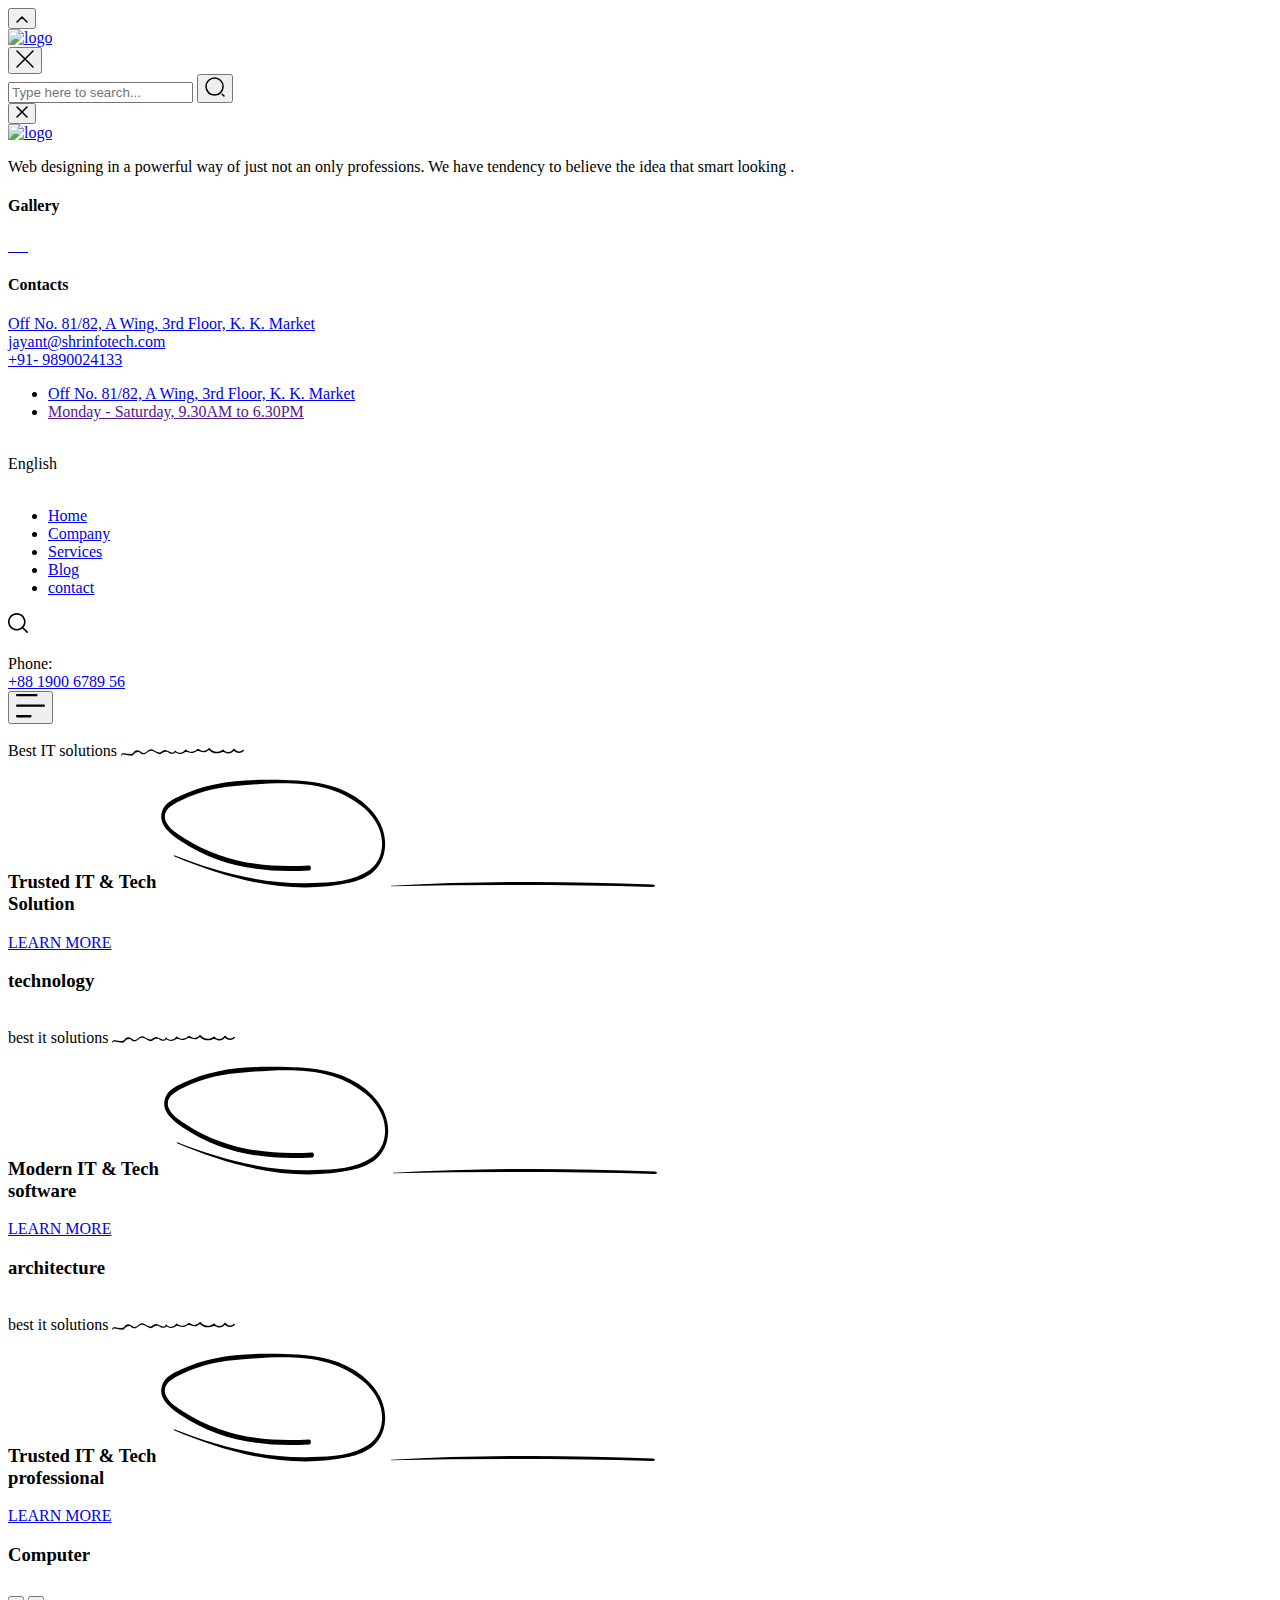
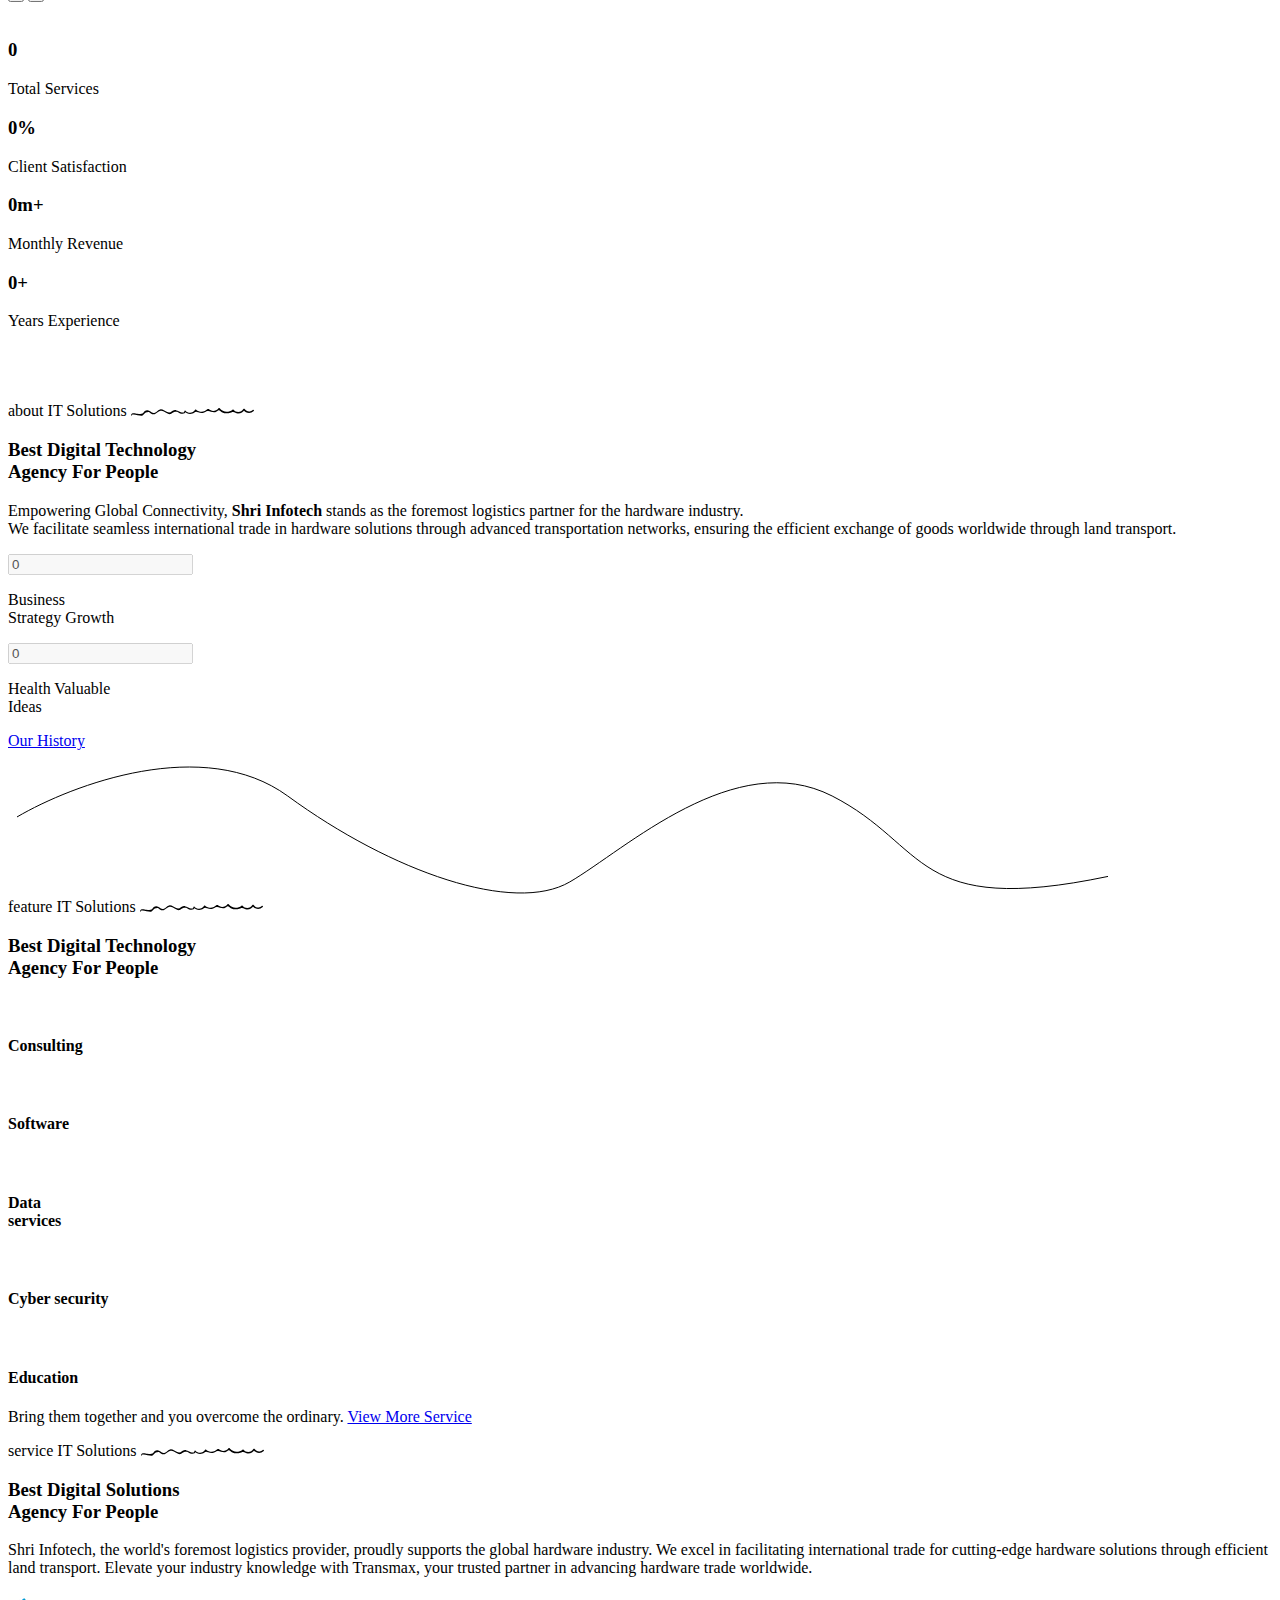
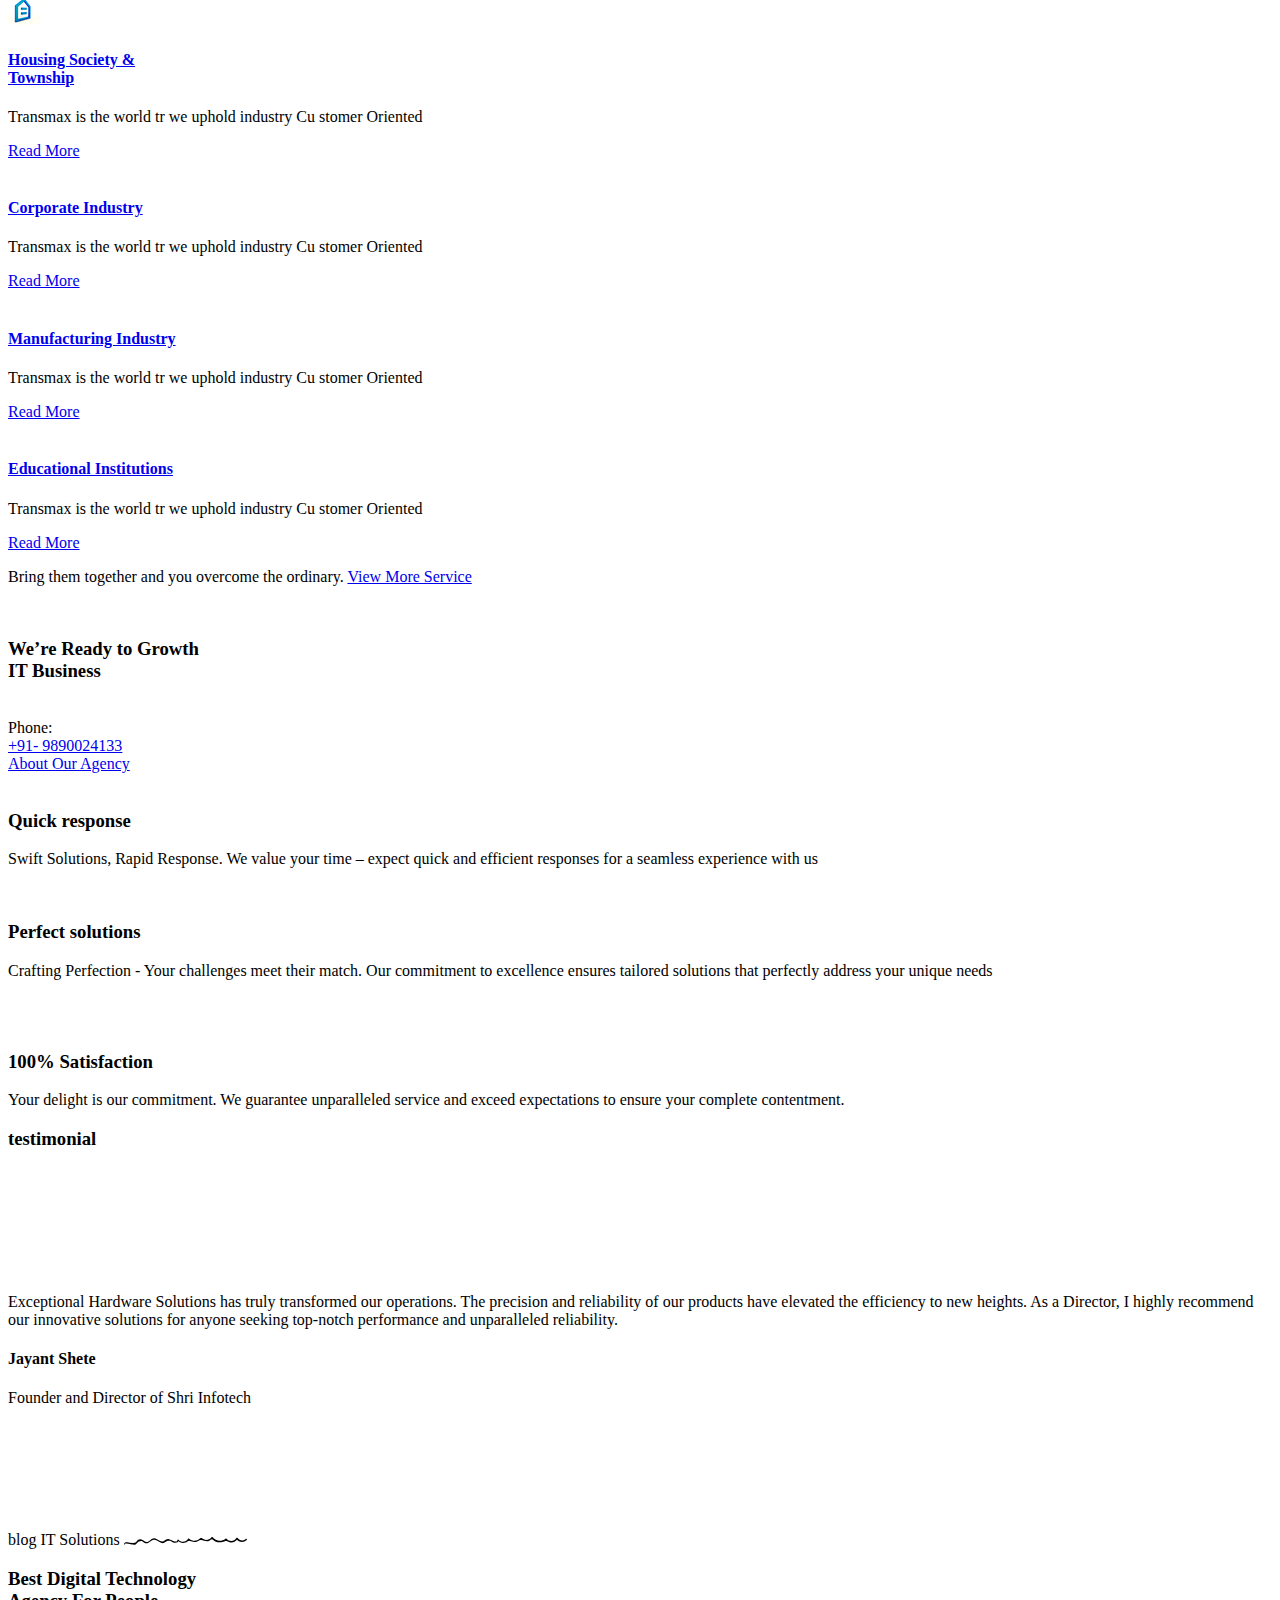
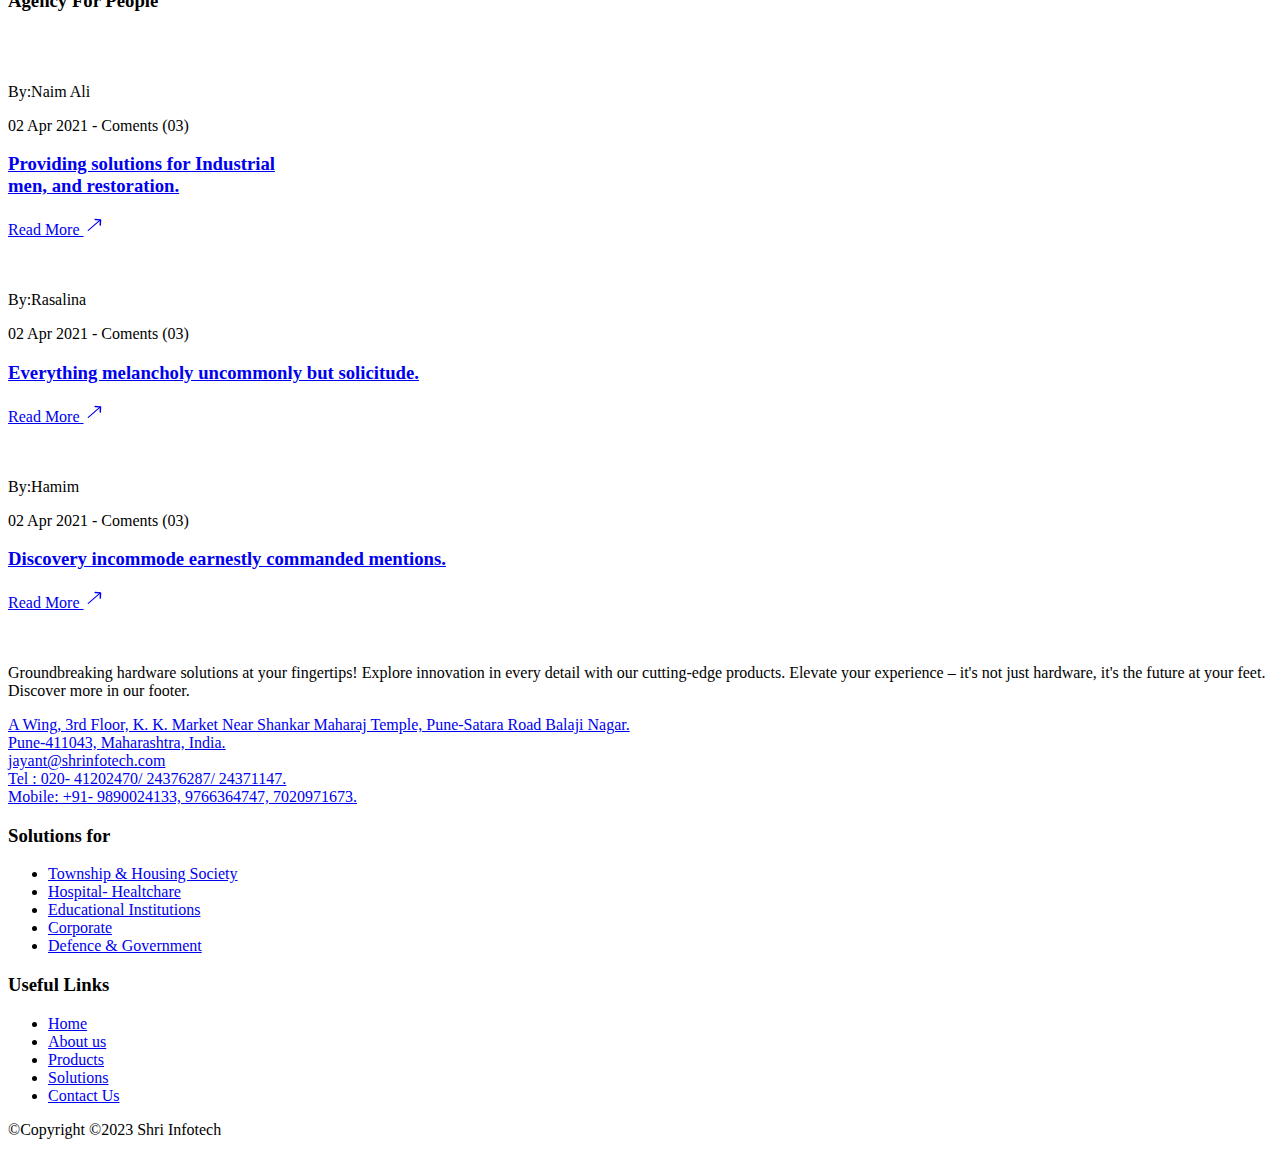
==== commit ad0ce360: "done changes in index.html" ====
--- a/index.html
+++ b/index.html
@@ -657,7 +657,7 @@
                <div class="row">
                   <div class="col-lg-12">
                      <div class="tp-offer-all-btn text-center mt-50">
-                        <p>Bring them together and you overcome the ordinary. <a href="service-details.html">View More SErvice <span><i class="fa-regular fa-plus"></i></span></a></p>
+                        <p>Bring them together and you overcome the ordinary. <a href="service.html">View More Service <span><i class="fa-regular fa-plus"></i></span></a></p>
                      </div>
                   </div>
                </div>
@@ -708,12 +708,12 @@
                         <div class="tp-service-3-content-thumb">
                            <img src="assets/img/services/home-3/icon-2.png" alt="">
                         </div>
-                        <h4 class="tp-service-3-title"><a href="service-details.html">Corporate Industry</a></h4>
+                        <h4 class="tp-service-3-title"><a href="corporate.html">Corporate Industry</a></h4>
                         <p>Transmax is the world tr
                            we uphold industry Cu
                            stomer Oriented </p>
                         <div class="tp-service-btn">
-                           <a href="service-details.html">Read More <i class="fa-solid fa-arrow-up-right"></i></a>
+                           <a href="corporate.html">Read More <i class="fa-solid fa-arrow-up-right"></i></a>
                         </div>
                      </div>
                   </div>
@@ -736,12 +736,12 @@
                         <div class="tp-service-3-content-thumb">
                            <img src="assets/img/services/home-3/icon-4.png" alt="">
                         </div>
-                        <h4 class="tp-service-3-title"><a href="service-details.html">Educational Institutions</a></h4>
+                        <h4 class="tp-service-3-title"><a href="education.html">Educational Institutions</a></h4>
                         <p>Transmax is the world tr
                            we uphold industry Cu
                            stomer Oriented </p>
                         <div class="tp-service-btn">
-                           <a href="service-details.html">Read More <i class="fa-solid fa-arrow-up-right"></i></a>
+                           <a href="education.html">Read More <i class="fa-solid fa-arrow-up-right"></i></a>
                         </div>
                      </div>
                   </div>
@@ -749,7 +749,7 @@
                <div class="row">
                   <div class="col-xl-12">
                      <div class="tp-service-3-trend text-center mt-50">
-                        <p><i class="fa-regular fa-arrow-right-long"></i> Bring them together and you overcome the ordinary. <a href="service-details.html">View More SErvice</a> <i class="fa-regular fa-arrow-left-long"></i></p>
+                        <p><i class="fa-regular fa-arrow-right-long"></i> Bring them together and you overcome the ordinary. <a href="service.html">View More Service</a> <i class="fa-regular fa-arrow-left-long"></i></p>
                      </div>
                   </div>
                </div>
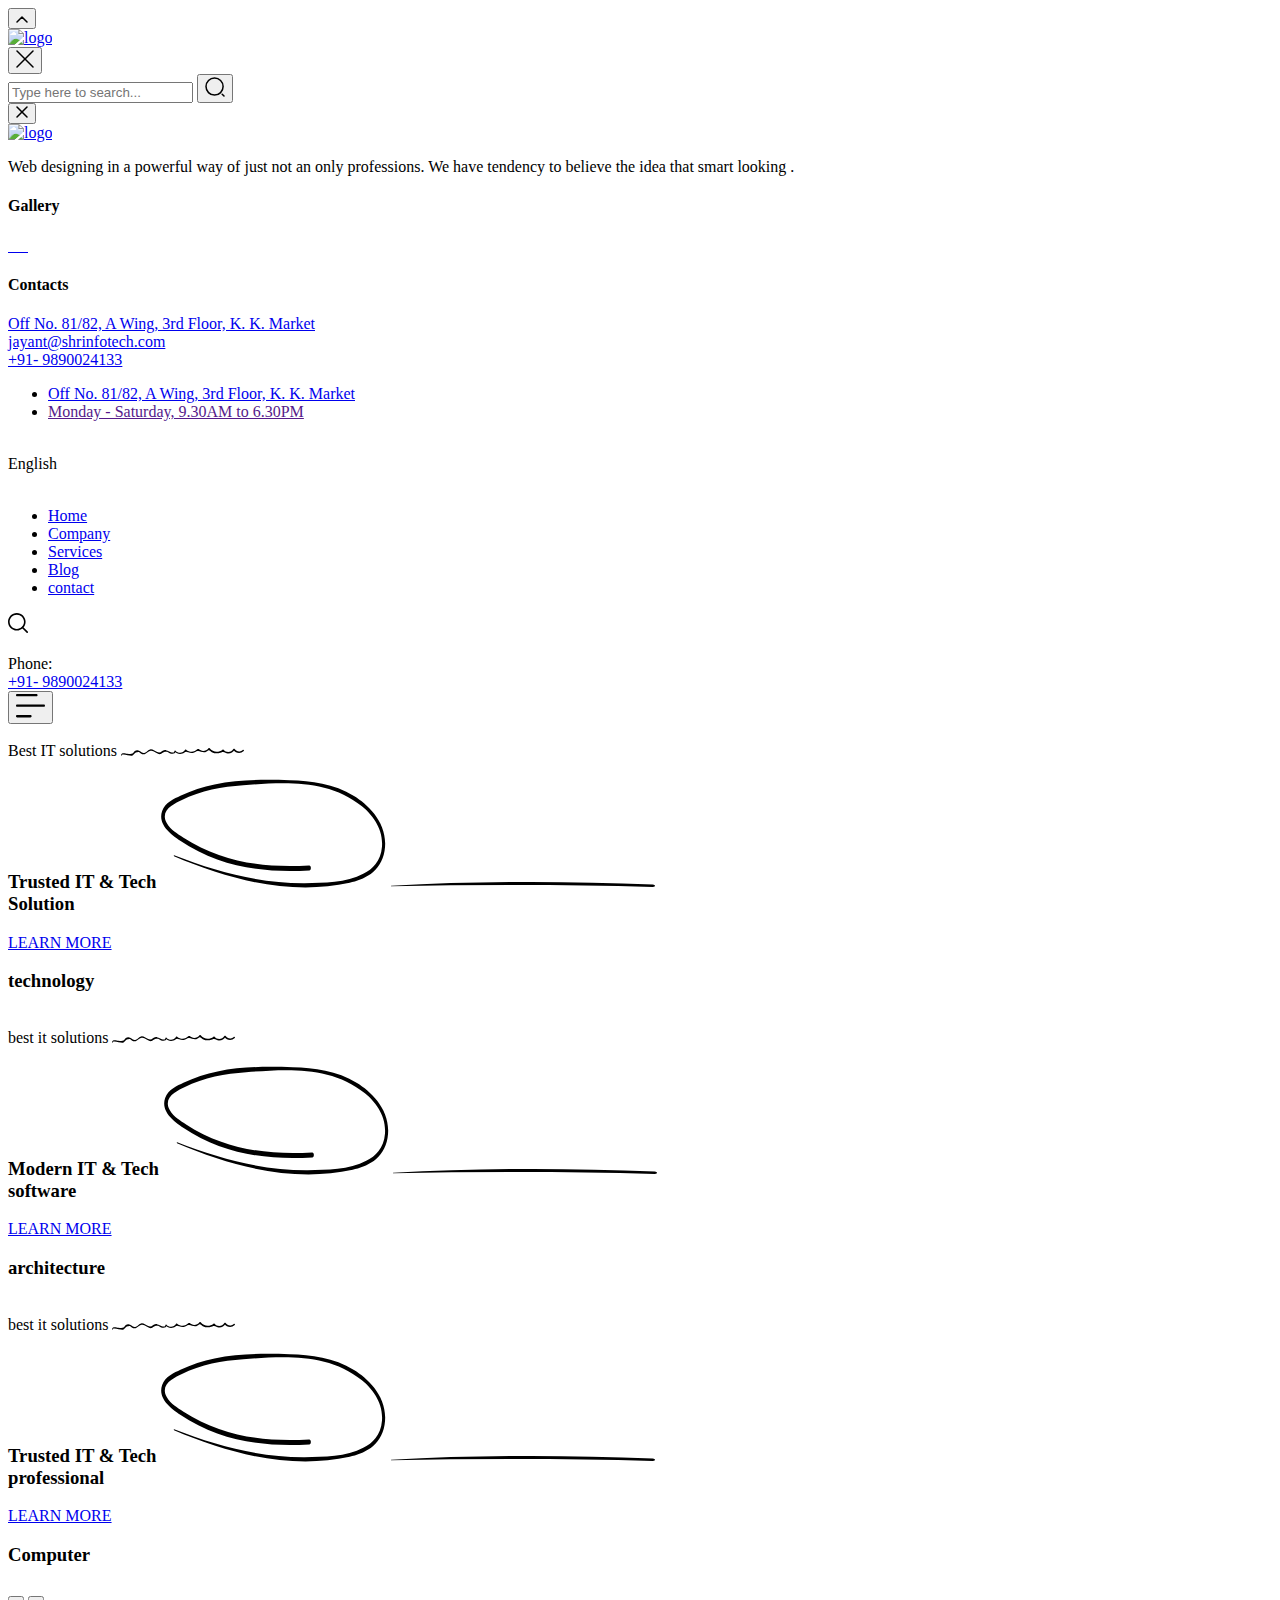
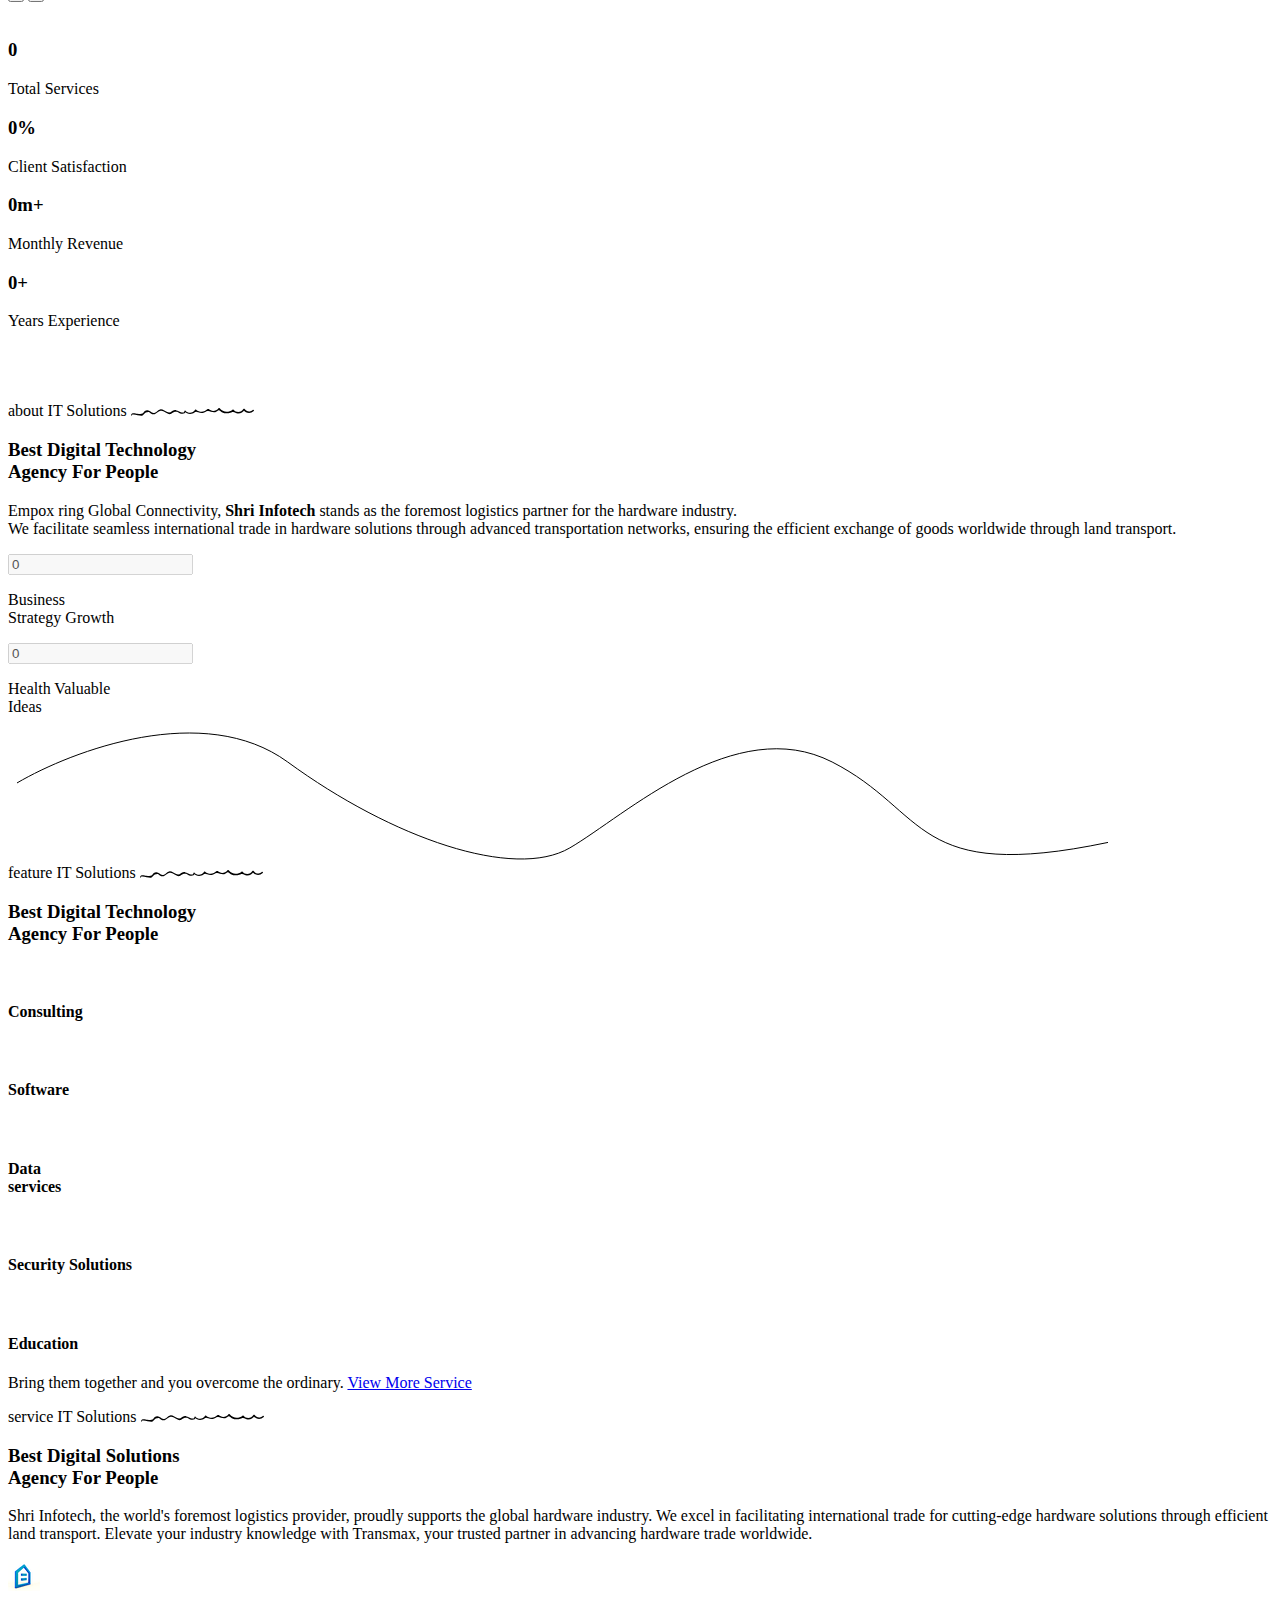
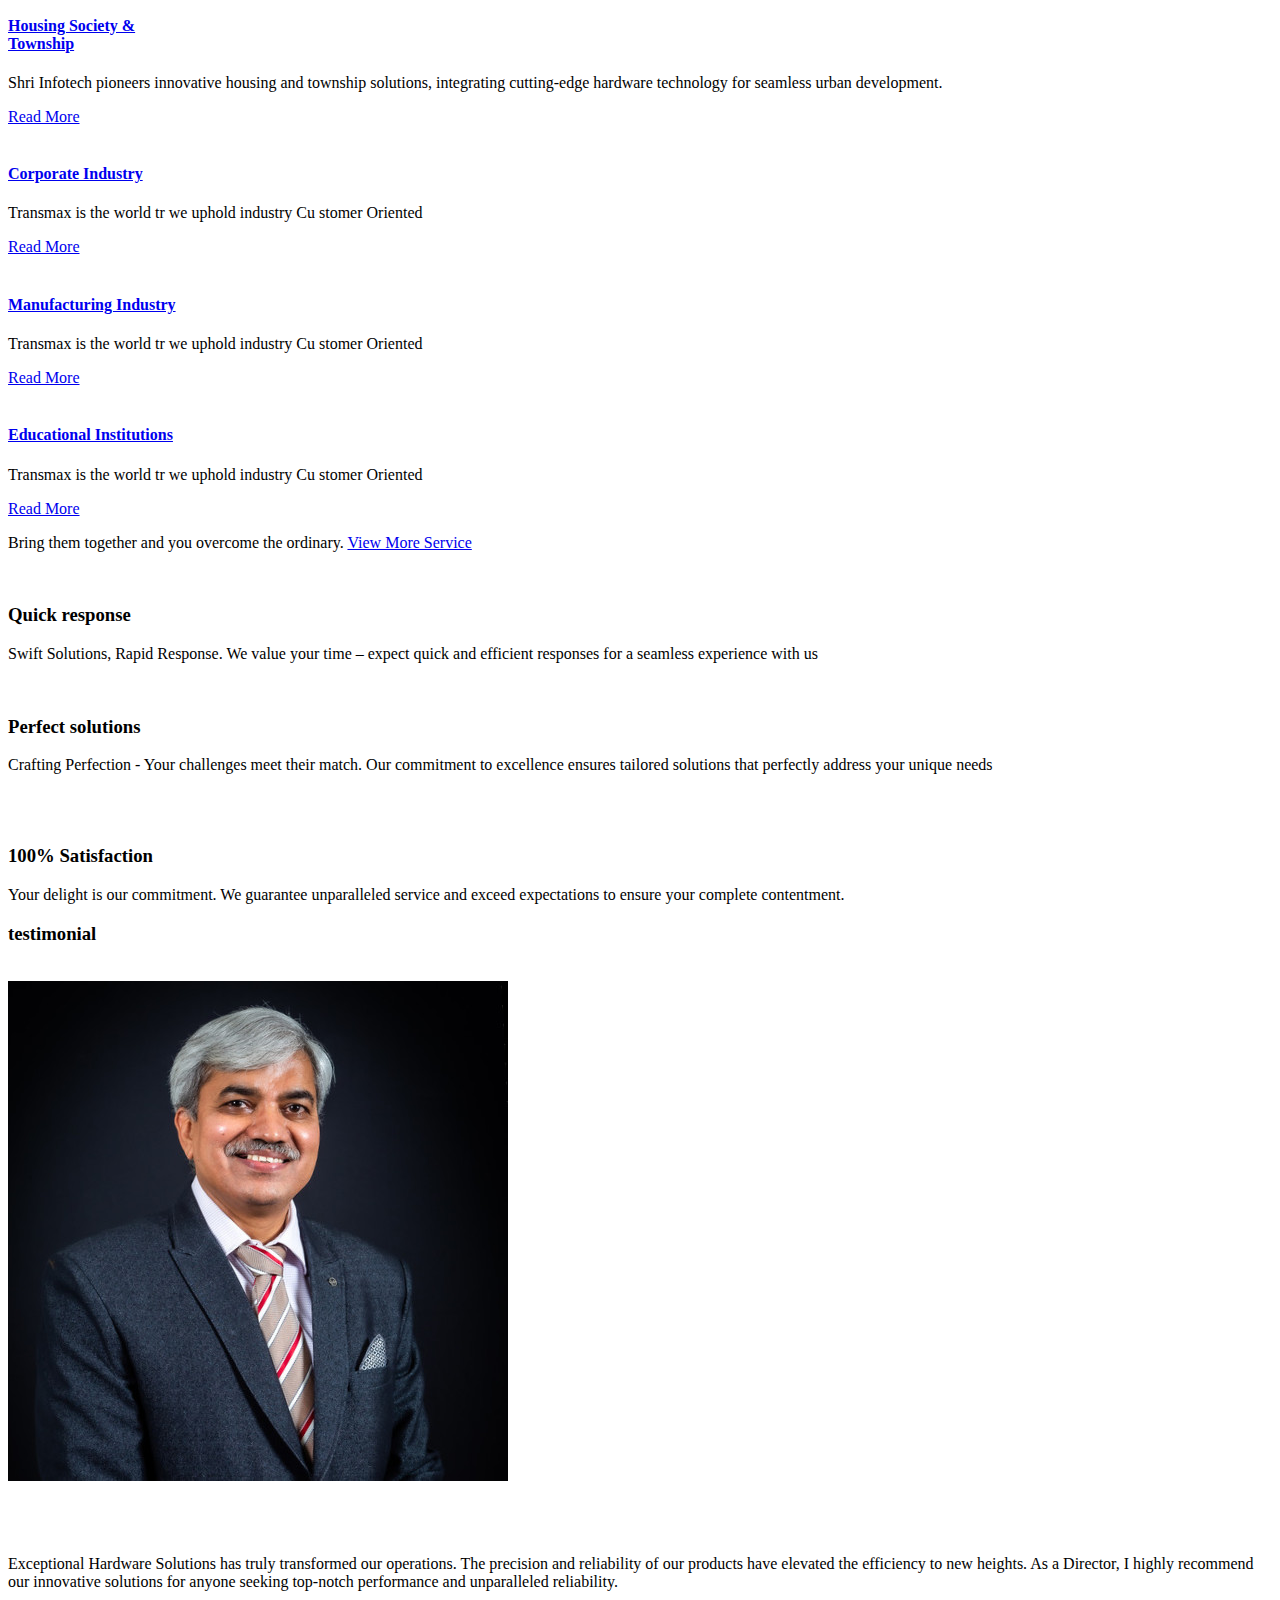
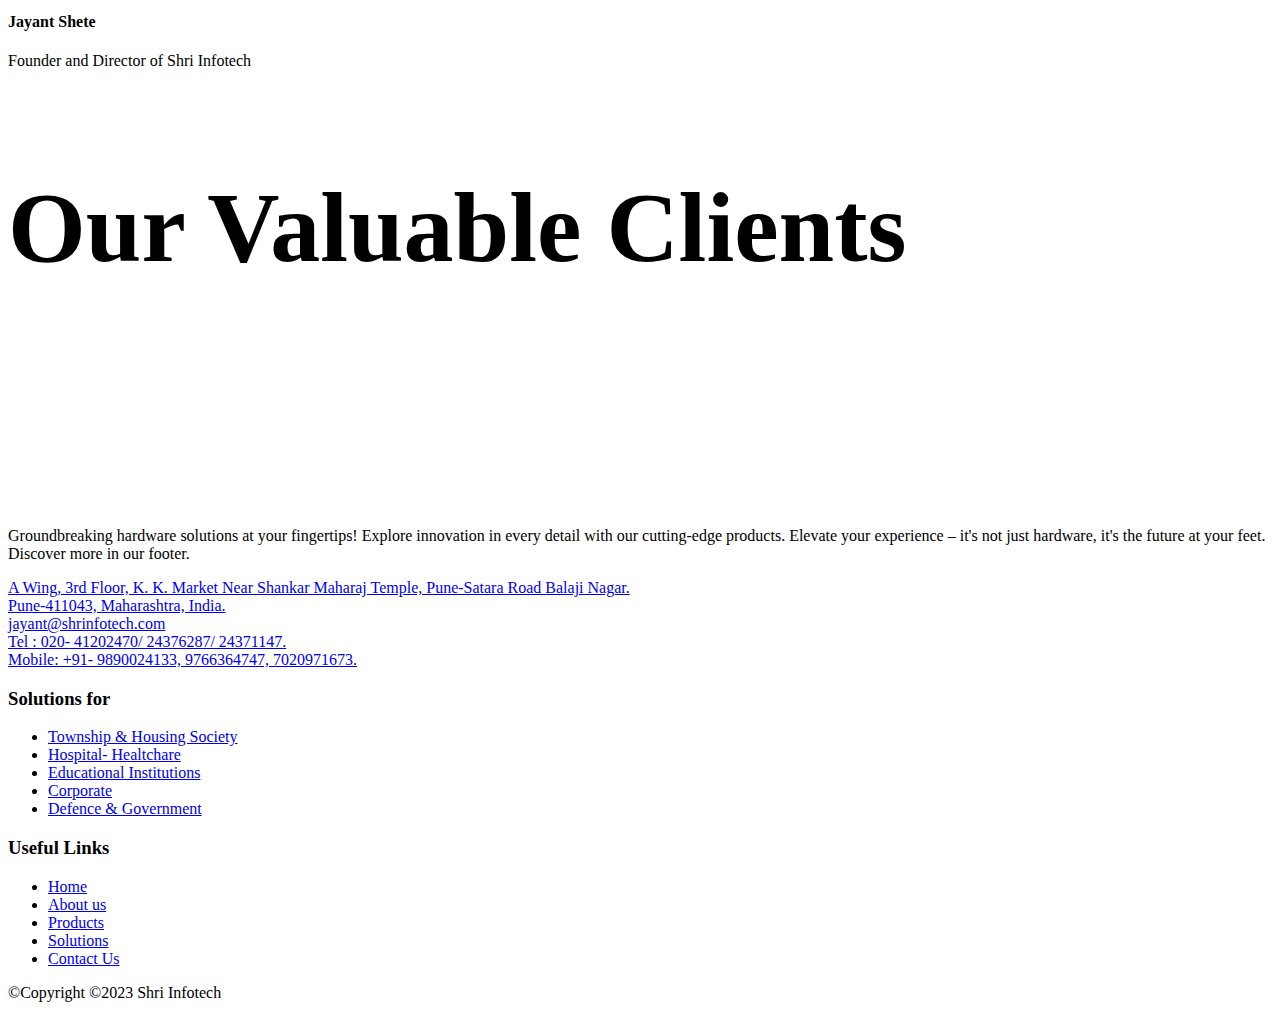
==== commit 3377ebae: "changes" ====
--- a/index.html
+++ b/index.html
@@ -11,7 +11,7 @@
       <link rel="shortcut icon" type="image/x-icon" href="main.png">
 
       <!-- CSS here -->
-      <link rel="stylesheet" href="assets/css/bootstrap.css">
+      <link rel="stylesheet" href="assets/css/bootstrap.css">     
       <link rel="stylesheet" href="assets/css/animate.css">
       <link rel="stylesheet" href="assets/css/swiper-bundle.css">
       <link rel="stylesheet" href="assets/css/splide.css">
@@ -268,7 +268,7 @@
                                     <!-- <li class="">
                                        <a href="#">Pages</a>
                                        <ul class="submenu">
-                                          <li><a href="about-us.html">About</a></li>
+                                          <li><a href="about-us.html">About</a></li>x
                                           <li><a href="portfolio.html">Portfolio</a></li>
                                           <li><a href="portfolio-details.html">Portfolio Details</a></li>
                                           <li><a href="team.html">Team</a></li>
@@ -299,7 +299,7 @@
                                     <img src="assets/img//icon/call.svg" alt="">
                                  </div>
                                  <div class="tp-header-3-phone-content">
-                                    <span>Phone: <br> <a href="tel:01900678956">+88 1900 6789 56</a></span>
+                                    <span>Phone: <br> <a href="tel:01900678956">+91- 9890024133</a></span>
                                  </div>
                               </div>
                               <div class="tp-header-3-hamburger-btn offcanvas-open-btn">
@@ -334,7 +334,6 @@
                            <div class="tp-hero-3-shape">
                               <img class="shape-1" src="assets/img/hero/hero-3/shape-1.png" alt="">
                               <img class="shape-2" src="assets/img/hero/hero-3/shape-2.png" alt="">
-                              <img class="shape-3" src="assets/img/hero/hero-3/shape-3.png" alt="">
                            </div>
                            <div class="tp-hero-3">
                               <div class="tp-hero-bg" data-background="assets/img/hero/hero-3/hero-1.jpg"></div>
@@ -522,7 +521,7 @@
                         <div class="shape-2 p-relative">
                            <img src="assets/img/about/home-3/img-3.jpg" alt="">
                            <div class="tp-video-play">
-                              <a class="popup-video" href="https://www.youtube.com/watch?v=EW4ZYb3mCZk&amp;t=1s&amp;ab_channel=ThemePure"><i class="fa-sharp fa-solid fa-play"></i></a>
+                              <a  href="https://www.youtube.com/watch?v=wNkWkyX4N5U&t=6s"><i class="fa-sharp fa-solid fa-play"></i></a>
                            </div>
                         </div>
                         <img class="shape-3" src="assets/img/about/home-3/shape-1.png" alt="">
@@ -541,7 +540,7 @@
                            </span>
                            <h3 class="tp-section-title">Best Digital <span class="title-color">Technology</span> <br> Agency For People</h3>
                         </div>
-                        <p class="text">Empowering Global Connectivity, <strong>Shri Infotech</strong> stands as the foremost logistics partner for the hardware industry.<br> We facilitate seamless international trade in hardware solutions through advanced transportation networks, ensuring the efficient exchange of goods worldwide through land transport.</p>
+                        <p class="text">Empox   ring Global Connectivity, <strong>Shri Infotech</strong> stands as the foremost logistics partner for the hardware industry.<br> We facilitate seamless international trade in hardware solutions through advanced transportation networks, ensuring the efficient exchange of goods worldwide through land transport.</p>
                         <div class="tp-about-progressbar-inner d-flex flex-wrap pt-20">
                            <div class="tp-about-3-progressbar d-flex align-items-center">
                               <div class="circular tl-progress">
@@ -562,11 +561,11 @@
                                </div>
                            </div>
                         </div>
-                        <div class="tp-about-3-btn-inner d-flex flex-wrap">
+                        <!-- <div class="tp-about-3-btn-inner d-flex flex-wrap">
                            <div class="tp-about-btn ">
                               <a class="tp-btn" href="about-us.html">Our History <i class="fa-regular fa-arrow-right-long"></i>
                               </a>
-                           </div>
+                           </div> -->
                            <!-- <div class="tp-about-3-year">
                               <p>
                                  BRENDON GARREY
@@ -642,7 +641,7 @@
                         <div class="tp-category-content four">
                            <div class="tp-category-icon">
                               <img src="assets/img/category/icon-4.png" alt="">
-                              <h4 class="tp-category-content-title">Cyber security</h4>
+                              <h4 class="tp-category-content-title">Security Solutions</h4>
                            </div>
                         </div>
                         <div class="tp-category-content five">
@@ -695,9 +694,7 @@
                            <img src="assets/img/services/home-3/home-icon-left-side-white-background.png" alt="">
                         </div>
                         <h4 class="tp-service-3-title"><a href="housingsolution.html">Housing Society & <br> Township</a></h4>
-                        <p>Transmax is the world tr
-                           we uphold industry Cu
-                           stomer Oriented </p>
+                        <p>Shri Infotech pioneers innovative housing and township solutions, integrating cutting-edge hardware technology for seamless urban development. </p>
                         <div class="tp-service-btn">
                            <a href="housingsolution.html">Read More <i class="fa-solid fa-arrow-up-right"></i></a>
                         </div>
@@ -759,7 +756,7 @@
 
 
          <!-- cta area start -->
-         <section class="tp-cta-3-area pb-120" data-background="assets/img/services/home-3/service-bg.png">
+         <!-- <section class="tp-cta-3-area pb-120" data-background="assets/img/services/home-3/service-bg.png">
             <div class="container">
                <div class="row">
                   <div class="col-xl-12">
@@ -795,7 +792,7 @@
                   </div>
                </div>
             </div>
-         </section>
+         </section> -->
          <!-- cta area end -->
 
 
@@ -882,11 +879,11 @@
                               <div class="splide__track">
                                  <div class="splide__list">
                                     <div class="splide__slide">
-                                       <img class="slide" src="assets/img/testimonial/home-3/img009.jp" alt="">
+                                       <img class="slide" src="assets/img/testimonial/home-3/Jayant.jpeg" alt="">
                                     </div>
                                     <div class="splide__slide">
                                        <img class="slide" src="assets/img/testimonial/home-3/img-2.jpg" alt="">
-                                    </div>
+                                     </div>
                                     <div class="splide__slide">
                                        <img class="slide" src="assets/img/testimonial/home-3/img-3.jpg" alt="">
                                     </div>
@@ -896,8 +893,8 @@
                                  </div>
                               </div>
                            </div>
-                           <img class="shape-1" src="assets/img/testimonial/home-3/img-2.png" alt="">
-                           <img class="shape-2" src="assets/img/testimonial/home-3/img-3.png" alt="">
+                           <!-- <img class="shape-1" src="assets/img/testimonial/home-3/img-2.png" alt="">
+                           <img class="shape-2" src="assets/img/testimonial/home-3/img-3.png" alt=""> -->
                         </div>
                      </div>
                   </div>
@@ -944,6 +941,14 @@
                   </div>
                </div>
             </div>
+            
+            <div class="row gx-0">
+               <div class="col-xl-12">
+                  <div class="tp-feature-3-text-style text-center fadeUp pt-80">
+                     <h3 class="feature-title" style="font-size: 100px;">Our Valuable Clients</h3>
+                  </div>
+               </div>
+            </div>
          </section>
          <!-- testimonial area end -->
 
@@ -959,6 +964,7 @@
                            <div class="swiper-wrapper">
                               <div class="swiper-slide">
                                  <div class="tp-brand-3-thumb">
+                                    
                                     <img src="assets/img/brand/home-3/image006.jpg" alt="">
                                  </div>
                               </div>
@@ -1165,117 +1171,7 @@
 
 
          <!-- blog area start -->
-         <section class="tp-blog-3-area p-relative fix pt-100 pb-90">
-            <div class="tp-blog-3-shape">
-               <img class="shape-1" src="assets/img/blog/shaep-2.png" alt="">
-               <img class="shape-2" src="assets/img/blog/shaep-2.png" alt="">
-            </div>
-            <div class="container">
-               <div class="row">
-                  <div class="col-xl-12">
-                     <div class="tp-blog-3-title-wrapper text-center">
-                        <span class="tp-section-title__pre">
-                           blog <span class="title-pre-color">IT Solutions</span>
-                           <svg width="123" height="8" viewBox="0 0 123 8" fill="none" xmlns="http://www.w3.org/2000/svg">
-                              <path d="M0.384401 7.82144C0.645399 4.52972 8.83029 8.38041 10.8974 7.67652C12.4321 7.1486 11.6386 7.03474 12.9749 6.19628C14.0816 4.61253 15.7519 3.89829 17.9756 4.06391C18.6125 4.48831 19.2284 4.93342 19.8444 5.38888C21.1076 6.09277 22.1621 6.51717 23.6028 6.13417C24.8973 5.79258 25.5237 4.79885 26.6095 4.18812C30.8481 1.80732 31.3701 2.90456 34.5855 4.58147C36.0993 5.36817 37.634 6.48612 39.461 6.08242C40.1604 5.92715 40.2127 5.67871 40.672 5.54415C42.1023 4.10531 43.9606 3.52564 46.2469 3.80512C47.0612 4.28129 47.8651 4.75745 48.669 5.25431C50.9866 6.22733 54.5049 6.23769 54.6615 3.08053C54.3065 3.22545 53.962 3.37037 53.6175 3.51529C55.622 5.75117 58.6078 6.59998 61.5205 5.5752C64.8091 4.41585 63.8277 3.02877 67.1685 4.35374C68.6614 4.94377 70.2587 5.14045 71.856 4.96447C73.6412 4.7678 75.1028 3.27721 76.6271 3.07018C79.0491 2.73894 81.3354 4.89201 84.2482 4.15707C85.3235 3.88793 86.9417 2.27313 87.7978 2.21102C88.6329 2.14891 89.9484 3.68091 90.8358 4.14672C93.3936 5.51309 96.5882 5.75117 99.3234 4.7471C101.902 3.80512 100.858 3.60845 103.124 4.30199C104.366 4.67464 105.253 5.34747 106.652 5.45099C109.628 5.65801 112.175 4.26058 113.678 1.77626C113.25 1.77626 112.822 1.77626 112.384 1.77626C114.722 5.49239 119.587 6.10312 122.771 3.05983C123.471 2.39734 122.406 1.34151 121.707 2.00399C119.316 4.29164 115.516 3.95004 113.678 1.03097C113.386 0.554807 112.687 0.544455 112.384 1.03097C110.223 4.62288 105.159 4.84026 102.549 1.7038C102.278 1.38291 101.777 1.46572 101.495 1.7038C97.6113 4.99553 91.8171 4.46761 88.6747 0.368483C88.4242 0.0372403 87.85 -0.190489 87.5159 0.223564C84.9685 3.37037 80.7717 3.86723 77.6606 1.10343C77.3787 0.854995 76.9507 0.823941 76.6584 1.10343C73.422 4.26058 68.6823 4.52972 65.1432 1.63134C64.83 1.37256 64.3706 1.38291 64.1409 1.75556C61.9799 5.40958 57.2297 5.74082 54.4631 2.65613C54.0873 2.24207 53.44 2.59402 53.4191 3.09088C53.2103 7.04509 45.6727 1.72451 43.8979 1.92118C40.4841 2.30418 40.2127 5.74082 35.7026 3.82583C33.4894 2.88386 31.8085 0.989563 29.1777 1.39326C26.9226 1.74521 25.9622 3.86723 23.9682 4.63323C20.4603 5.9789 19.2702 2.13856 16.2531 2.33524C11.2941 2.66648 14.1442 7.41774 6.43955 5.75117C4.22629 5.27501 -0.221114 3.93969 0.00856432 7.82144C0.0190042 8.05952 0.363521 8.05952 0.384401 7.82144Z" fill="currentColor"></path>
-                           </svg>
-                        </span>
-                        <h3 class="tp-section-title">Best Digital <span class="title-color">Technology</span> <br> Agency For People</h3>
-                     </div>
-                  </div>
-                  <div class="col-xl-4 col-md-6">
-                     <div class="tp-blog-3-wrapper mb-30 OneByOne">
-                        <div class="tp-blog-3-thumb">
-                           <a href="blog-details.html"><img src="assets/img/blog/img-7.jpg" alt=""></a>
-                           <div class="tp-blog-3-user">
-                              <img src="assets/img/blog/user.png" alt="">
-                              <p>By:Naim Ali</p>
-                           </div>
-                        </div>
-                        <div class="tp-blog-3-content">
-                           <div class="tp-blog-date">
-                              <span><i class="fa-light fa-calendar-days"></i> 02 Apr 2021 </span>
-                              <span>-</span>
-                              <span><i class="fa-sharp fa-solid fa-comments"></i> Coments (03)</span>
-                           </div>
-                           <h3 class="tp-blog-3-title"><a href="blog-details.html">Providing solutions for Industrial <br> men, and restoration.</a></h3>
-                        </div>
-                        <div class="tp-blog-3-btn d-flex justify-content-between">
-                           <div class="read-more p-relative">
-                              <a href="blog-details.html">Read More <span><svg width="21" height="19" viewBox="0 0 21 19" fill="none" xmlns="http://www.w3.org/2000/svg">
-                                 <path d="M16.1658 4.7457L4.64685 14.7646C4.31796 15.0507 3.88211 15.0938 3.67396 14.8608C3.46581 14.6278 3.5638 14.2066 3.89268 13.9205L15.4116 3.90159C15.7405 3.61553 16.1764 3.57245 16.3845 3.80542C16.5927 4.0384 16.4947 4.45964 16.1658 4.7457Z" fill="currentColor"/>
-                                 <path d="M16.7227 9.69055C16.5861 9.80933 16.4034 9.87621 16.2062 9.86208C15.8118 9.83504 15.5102 9.49748 15.5324 9.10795L15.7964 4.49597L11.1258 4.17577C10.7314 4.14873 10.4297 3.81104 10.452 3.42164C10.4744 3.03214 10.8121 2.7384 11.2065 2.76543L16.5904 3.13466C16.9848 3.16169 17.2864 3.49926 17.2641 3.88865L16.9599 9.20509C16.9494 9.40129 16.8593 9.57176 16.7227 9.69055Z" fill="currentColor"/>
-                                 </svg></span></a>
-                           </div>
-                           <div class="fvrt">
-                              <span><i class="fa-light fa-heart"></i></span>
-                           </div>
-                        </div>
-                     </div>
-                  </div>
-                  <div class="col-xl-4 col-md-6">
-                     <div class="tp-blog-3-wrapper mb-30 OneByOne">
-                        <div class="tp-blog-3-thumb">
-                           <a href="blog-details.html"><img src="assets/img/blog/img-8.jpg" alt=""></a>
-                           <div class="tp-blog-3-user active">
-                              <img src="assets/img/blog/user.png" alt="">
-                              <p>By:Rasalina</p>
-                           </div>
-                        </div>
-                        <div class="tp-blog-3-content">
-                           <div class="tp-blog-date">
-                              <span><i class="fa-light fa-calendar-days"></i> 02 Apr 2021 </span>
-                              <span>-</span>
-                              <span><i class="fa-sharp fa-solid fa-comments"></i> Coments (03)</span>
-                           </div>
-                           <h3 class="tp-blog-3-title"><a href="blog-details.html">Everything melancholy uncommonly but solicitude.</a></h3>
-                        </div>
-                        <div class="tp-blog-3-btn d-flex justify-content-between">
-                           <div class="read-more p-relative">
-                              <a href="blog-details.html">Read More <span><svg width="21" height="19" viewBox="0 0 21 19" fill="none" xmlns="http://www.w3.org/2000/svg">
-                                 <path d="M16.1658 4.7457L4.64685 14.7646C4.31796 15.0507 3.88211 15.0938 3.67396 14.8608C3.46581 14.6278 3.5638 14.2066 3.89268 13.9205L15.4116 3.90159C15.7405 3.61553 16.1764 3.57245 16.3845 3.80542C16.5927 4.0384 16.4947 4.45964 16.1658 4.7457Z" fill="currentColor"/>
-                                 <path d="M16.7227 9.69055C16.5861 9.80933 16.4034 9.87621 16.2062 9.86208C15.8118 9.83504 15.5102 9.49748 15.5324 9.10795L15.7964 4.49597L11.1258 4.17577C10.7314 4.14873 10.4297 3.81104 10.452 3.42164C10.4744 3.03214 10.8121 2.7384 11.2065 2.76543L16.5904 3.13466C16.9848 3.16169 17.2864 3.49926 17.2641 3.88865L16.9599 9.20509C16.9494 9.40129 16.8593 9.57176 16.7227 9.69055Z" fill="currentColor"/>
-                                 </svg></span></a>
-                           </div>
-                           <div class="fvrt">
-                              <span><i class="fa-light fa-heart"></i></span>
-                           </div>
-                        </div>
-                     </div>
-                  </div>
-                  <div class="col-xl-4 col-md-6">
-                     <div class="tp-blog-3-wrapper mb-30 OneByOne">
-                        <div class="tp-blog-3-thumb">
-                           <a href="blog-details.html"><img src="assets/img/blog/img-9.jpg" alt=""></a>
-                           <div class="tp-blog-3-user">
-                              <img src="assets/img/blog/user.png" alt="">
-                              <p>By:Hamim</p>
-                           </div>
-                        </div>
-                        <div class="tp-blog-3-content">
-                           <div class="tp-blog-date">
-                              <span><i class="fa-light fa-calendar-days"></i> 02 Apr 2021 </span>
-                              <span>-</span>
-                              <span><i class="fa-sharp fa-solid fa-comments"></i> Coments (03)</span>
-                           </div>
-                           <h3 class="tp-blog-3-title"><a href="blog-details.html">Discovery incommode earnestly commanded mentions.</a></h3>
-                        </div>
-                        <div class="tp-blog-3-btn d-flex justify-content-between">
-                           <div class="read-more p-relative">
-                              <a href="blog-details.html">Read More <span><svg width="21" height="19" viewBox="0 0 21 19" fill="none" xmlns="http://www.w3.org/2000/svg">
-                                 <path d="M16.1658 4.7457L4.64685 14.7646C4.31796 15.0507 3.88211 15.0938 3.67396 14.8608C3.46581 14.6278 3.5638 14.2066 3.89268 13.9205L15.4116 3.90159C15.7405 3.61553 16.1764 3.57245 16.3845 3.80542C16.5927 4.0384 16.4947 4.45964 16.1658 4.7457Z" fill="currentColor"/>
-                                 <path d="M16.7227 9.69055C16.5861 9.80933 16.4034 9.87621 16.2062 9.86208C15.8118 9.83504 15.5102 9.49748 15.5324 9.10795L15.7964 4.49597L11.1258 4.17577C10.7314 4.14873 10.4297 3.81104 10.452 3.42164C10.4744 3.03214 10.8121 2.7384 11.2065 2.76543L16.5904 3.13466C16.9848 3.16169 17.2864 3.49926 17.2641 3.88865L16.9599 9.20509C16.9494 9.40129 16.8593 9.57176 16.7227 9.69055Z" fill="currentColor"/>
-                                 </svg></span></a>
-                           </div>
-                           <div class="fvrt">
-                              <span><i class="fa-light fa-heart"></i></span>
-                           </div>
-                        </div>
-                     </div>
-                  </div>
-               </div>
-            </div>
-         </section>
+
          <!-- blog area end -->
 
 
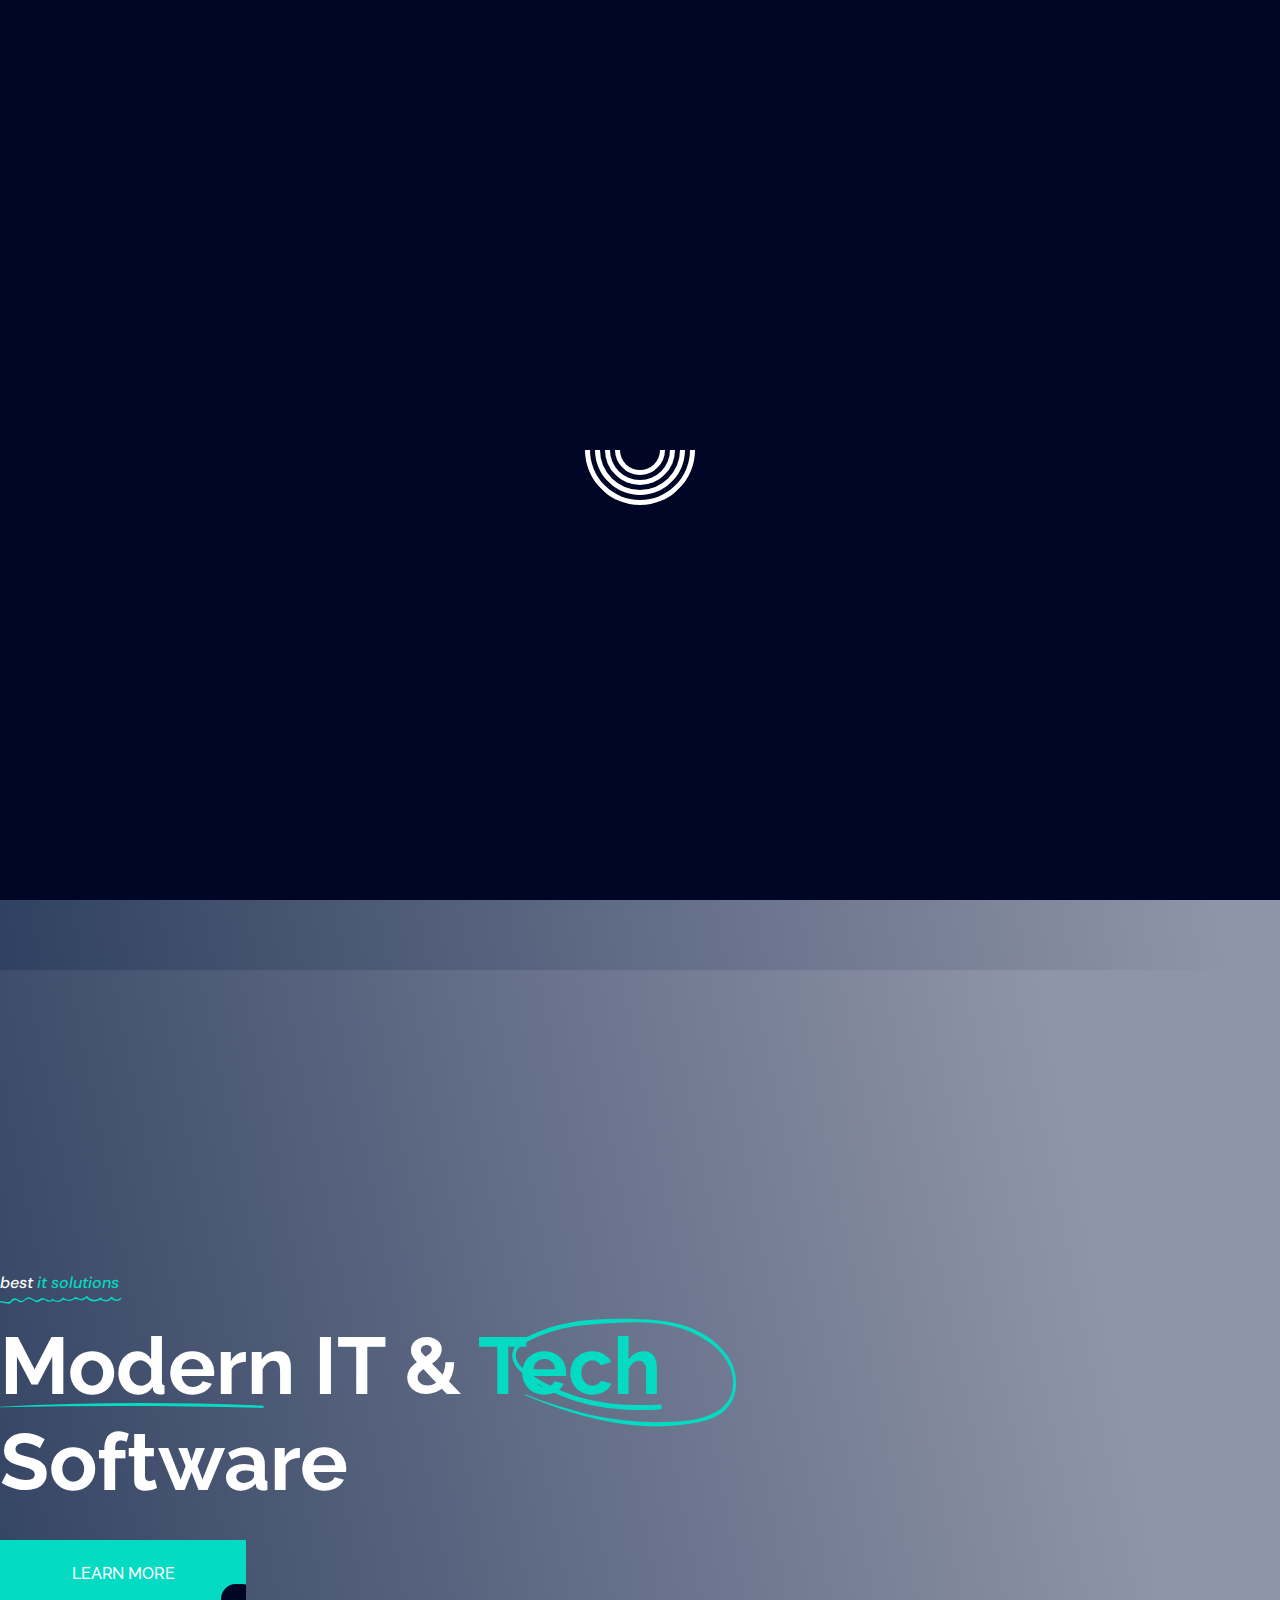
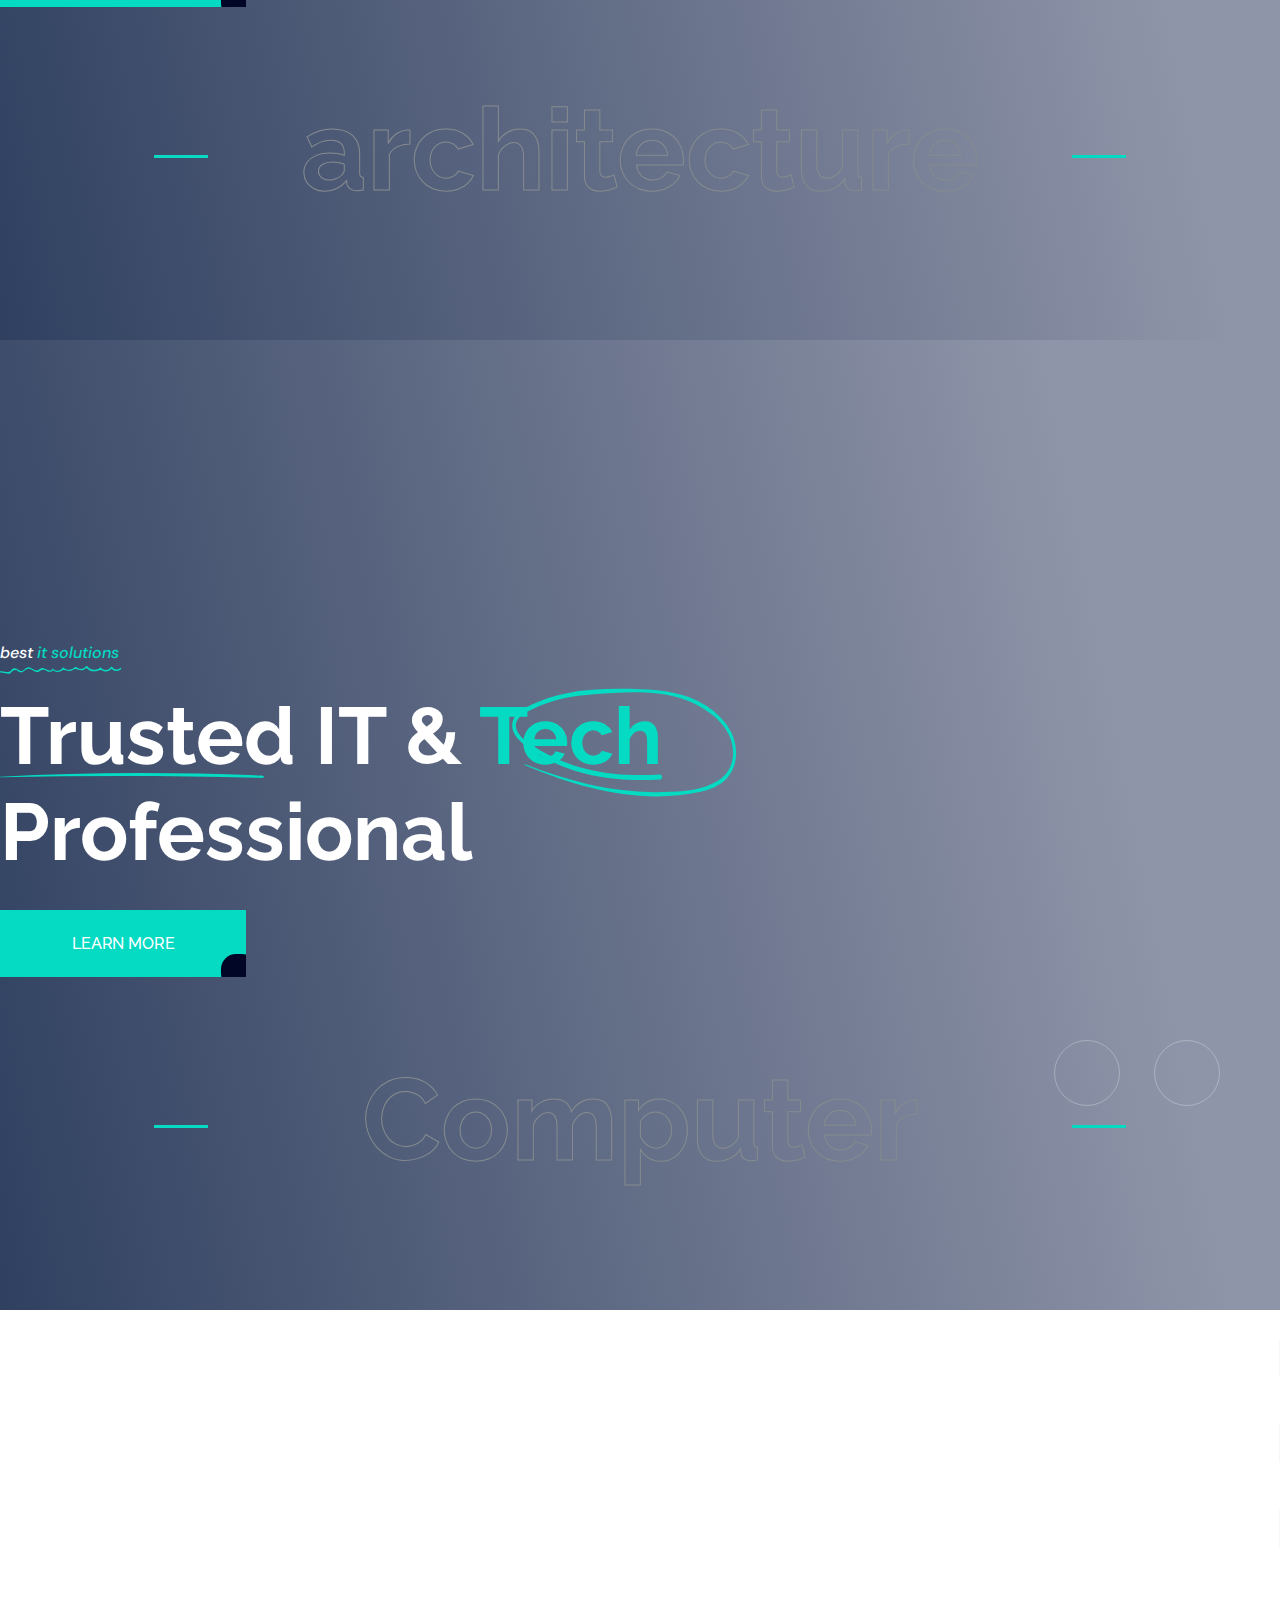
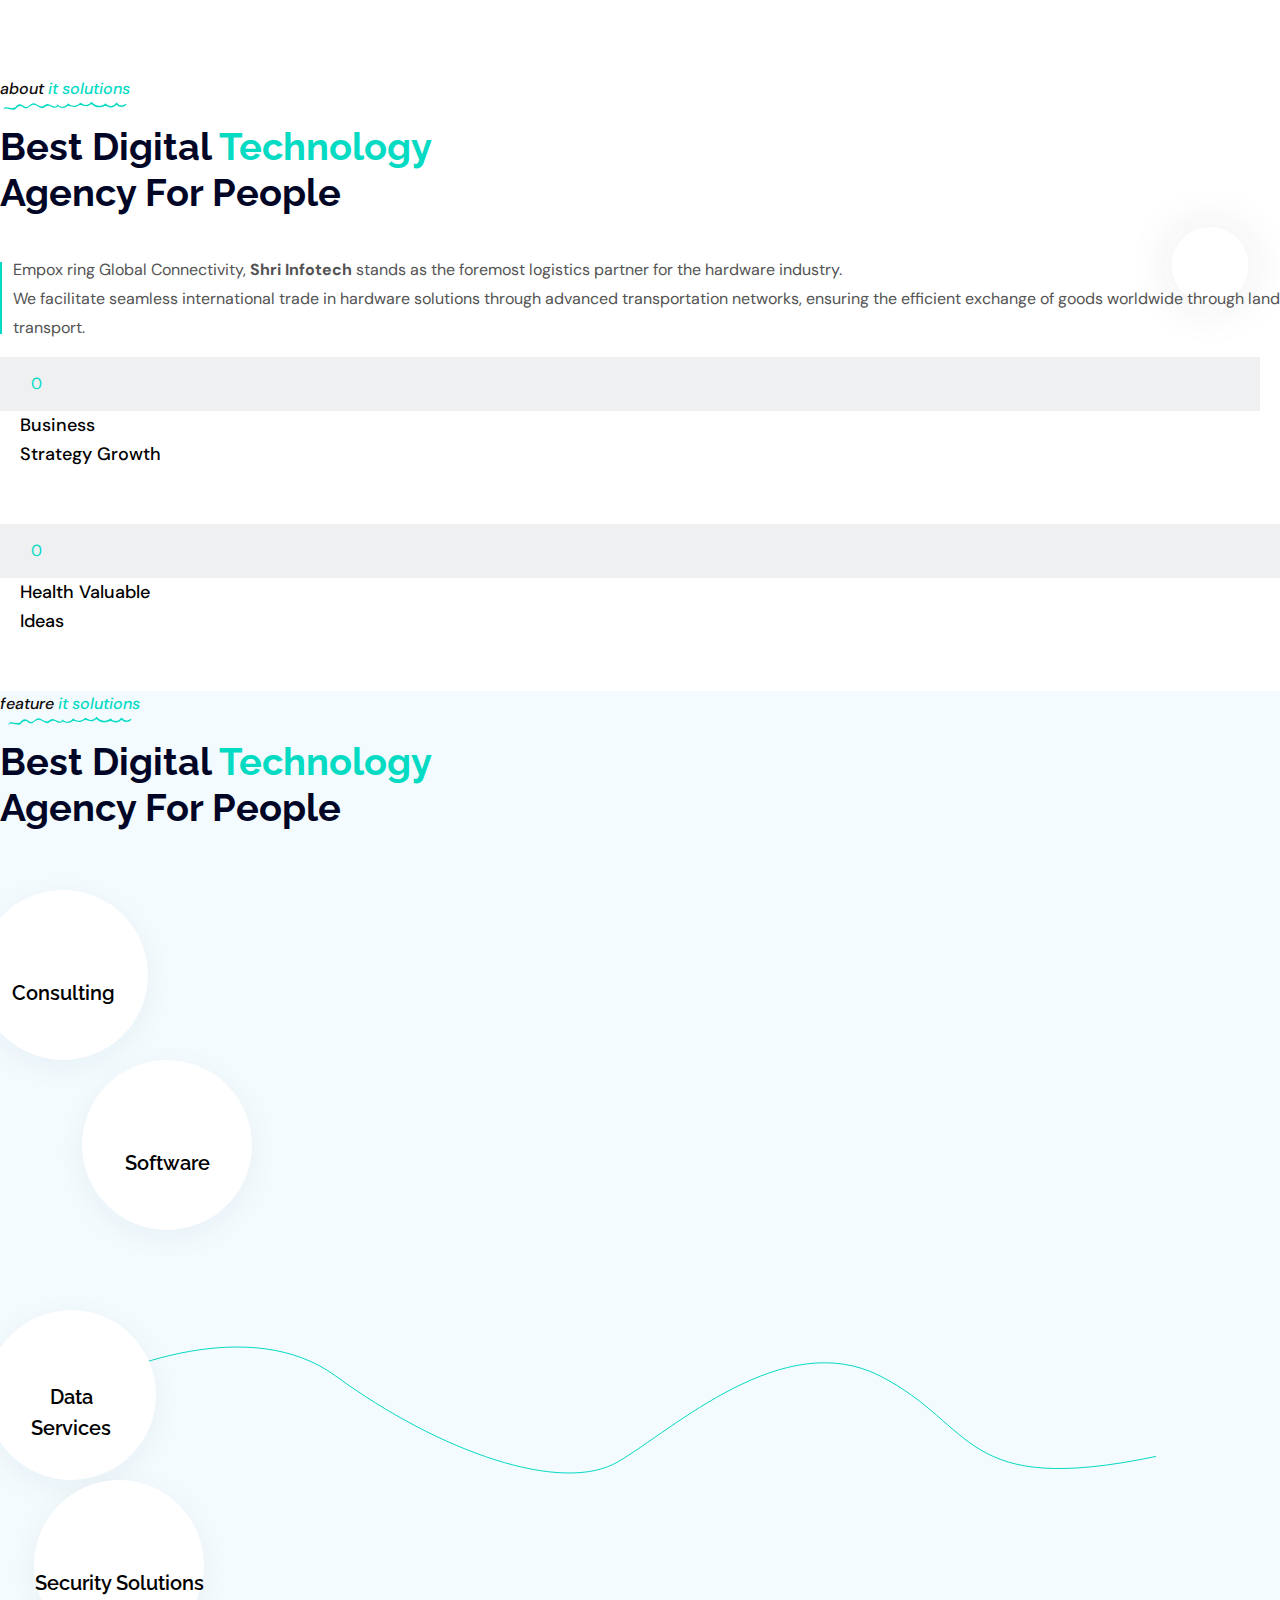
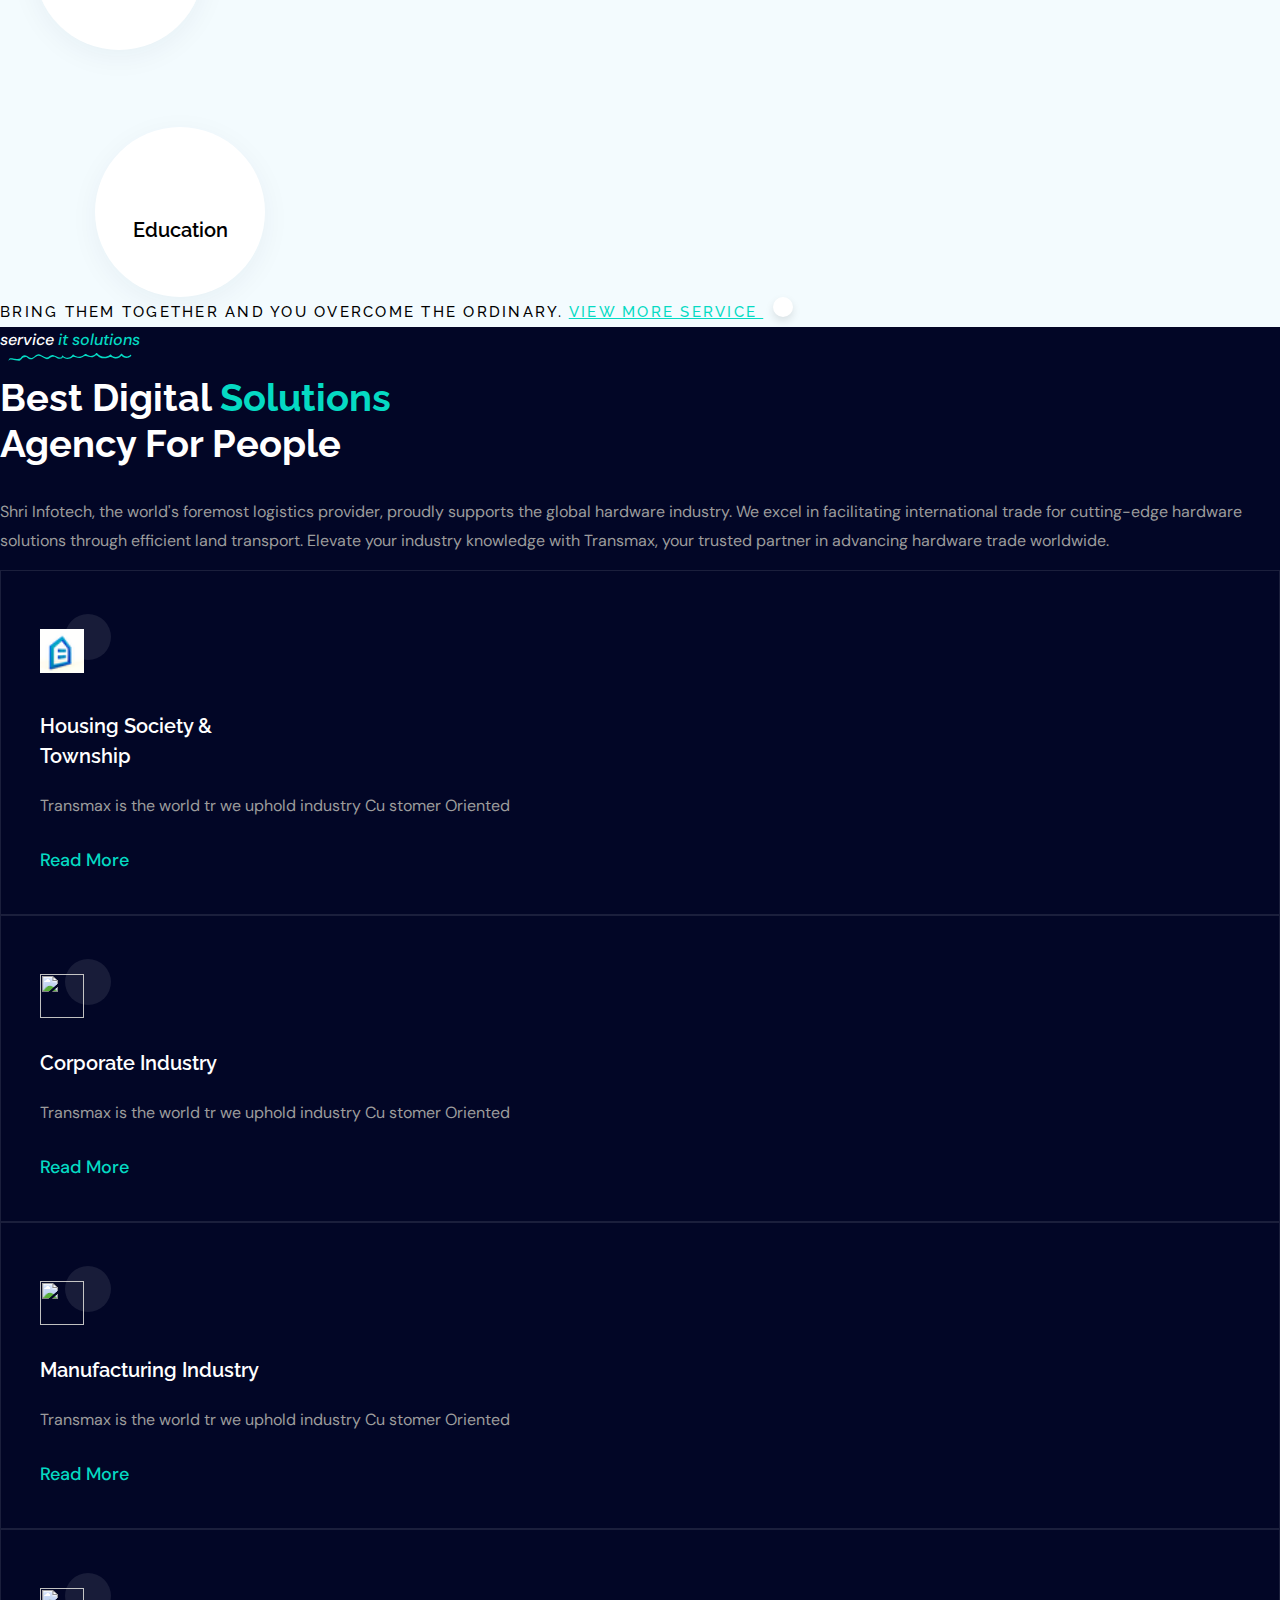
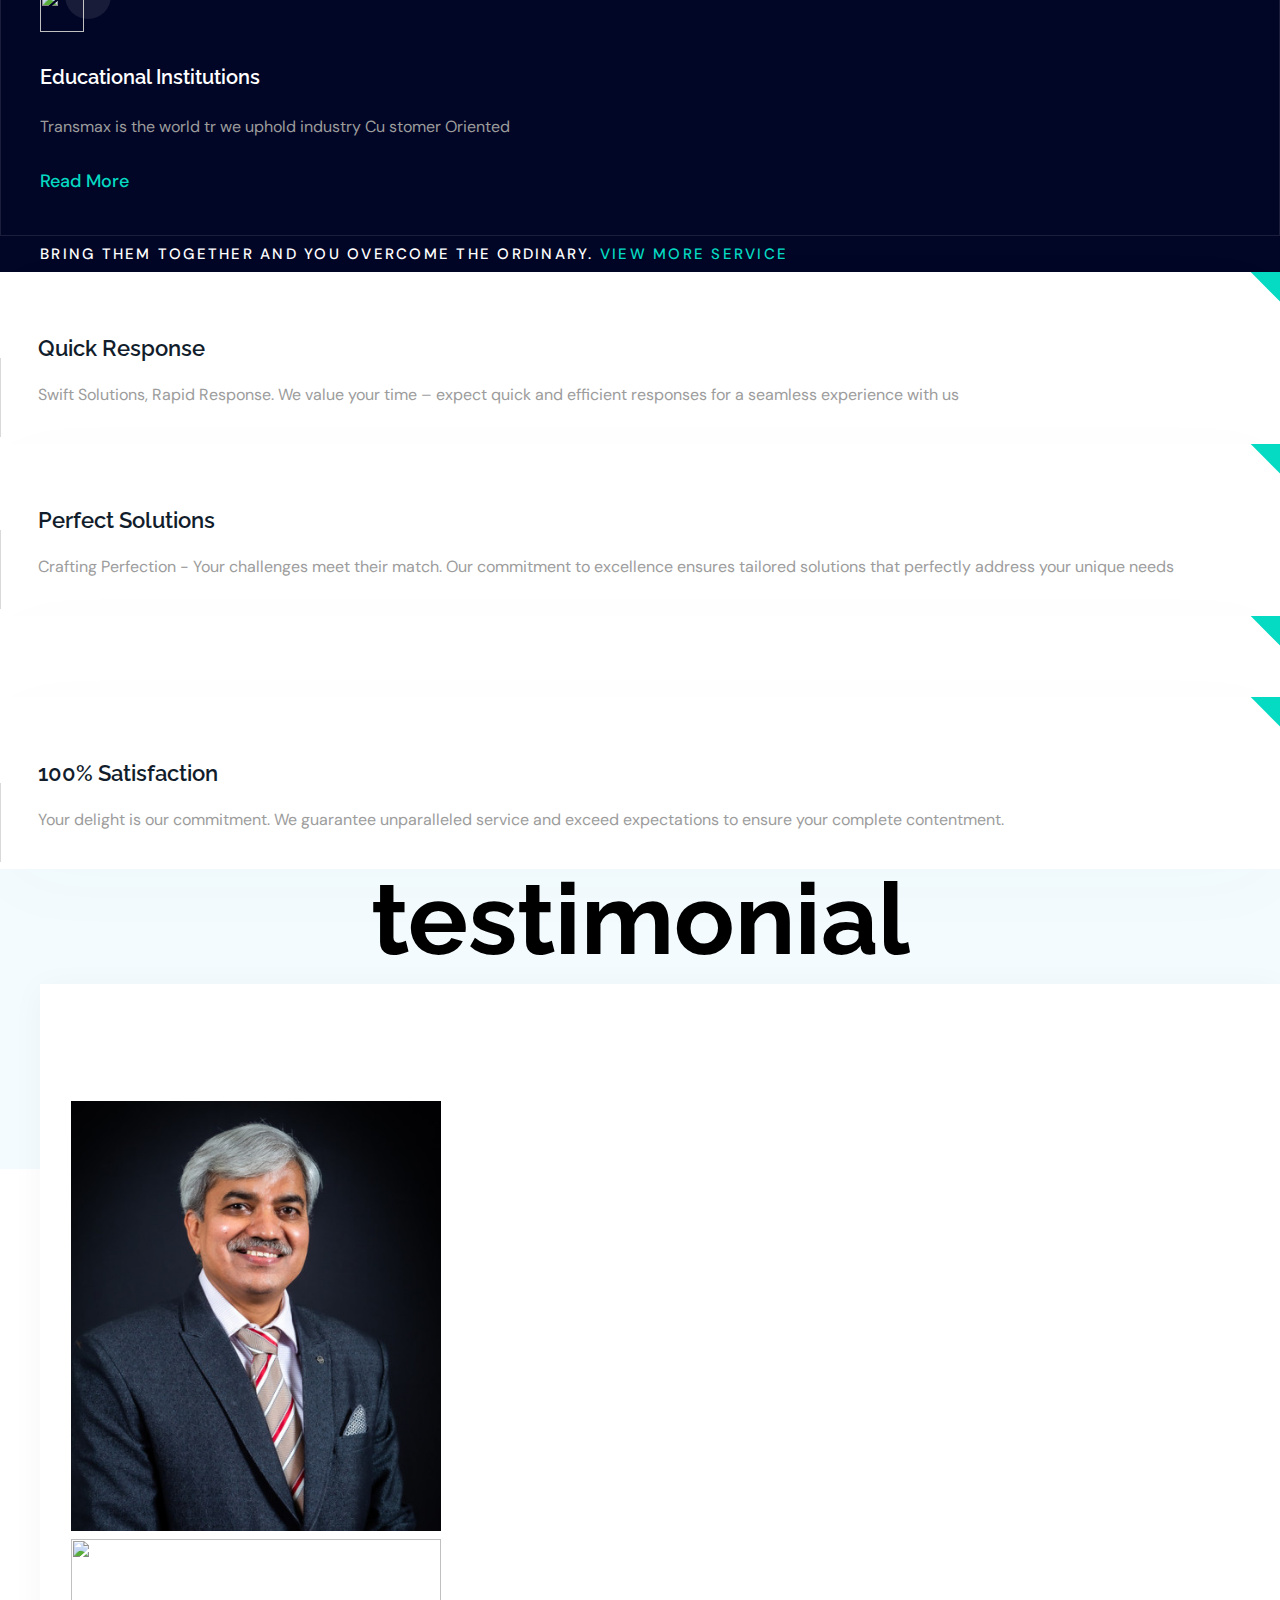
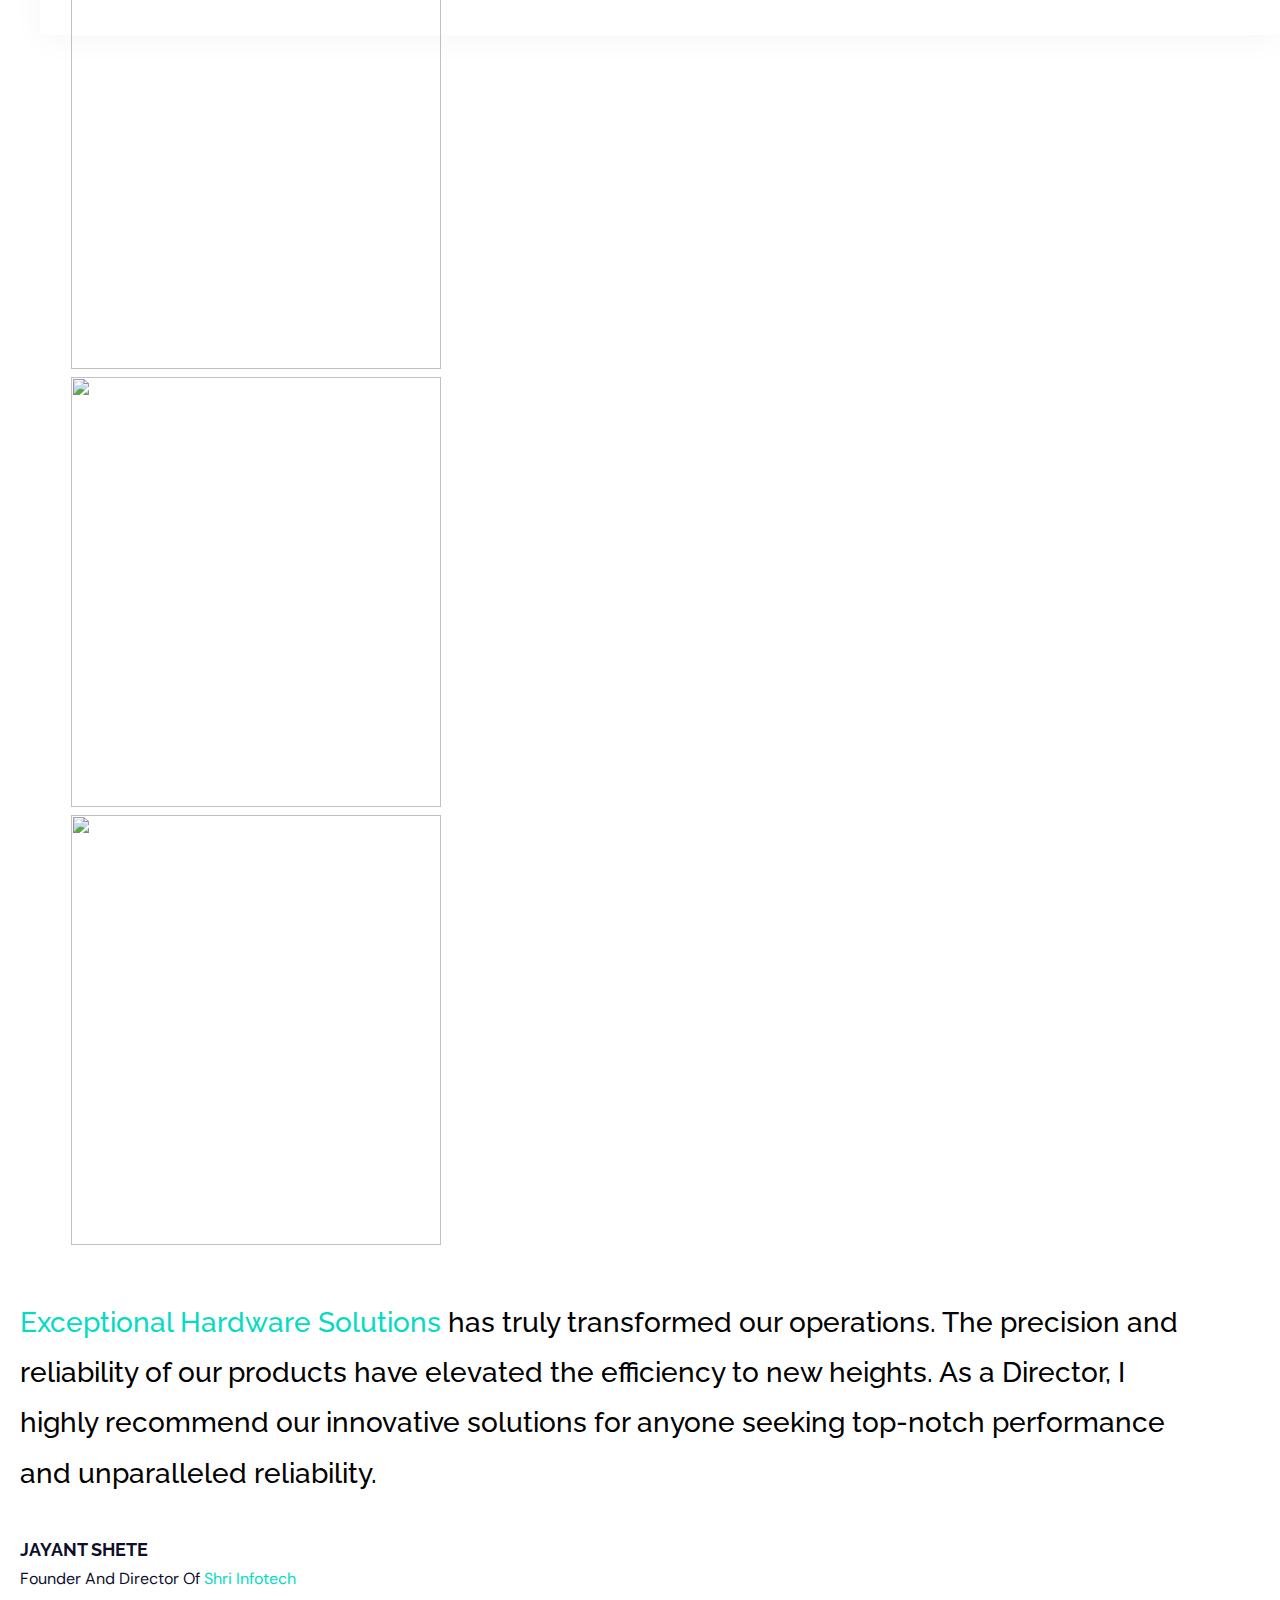
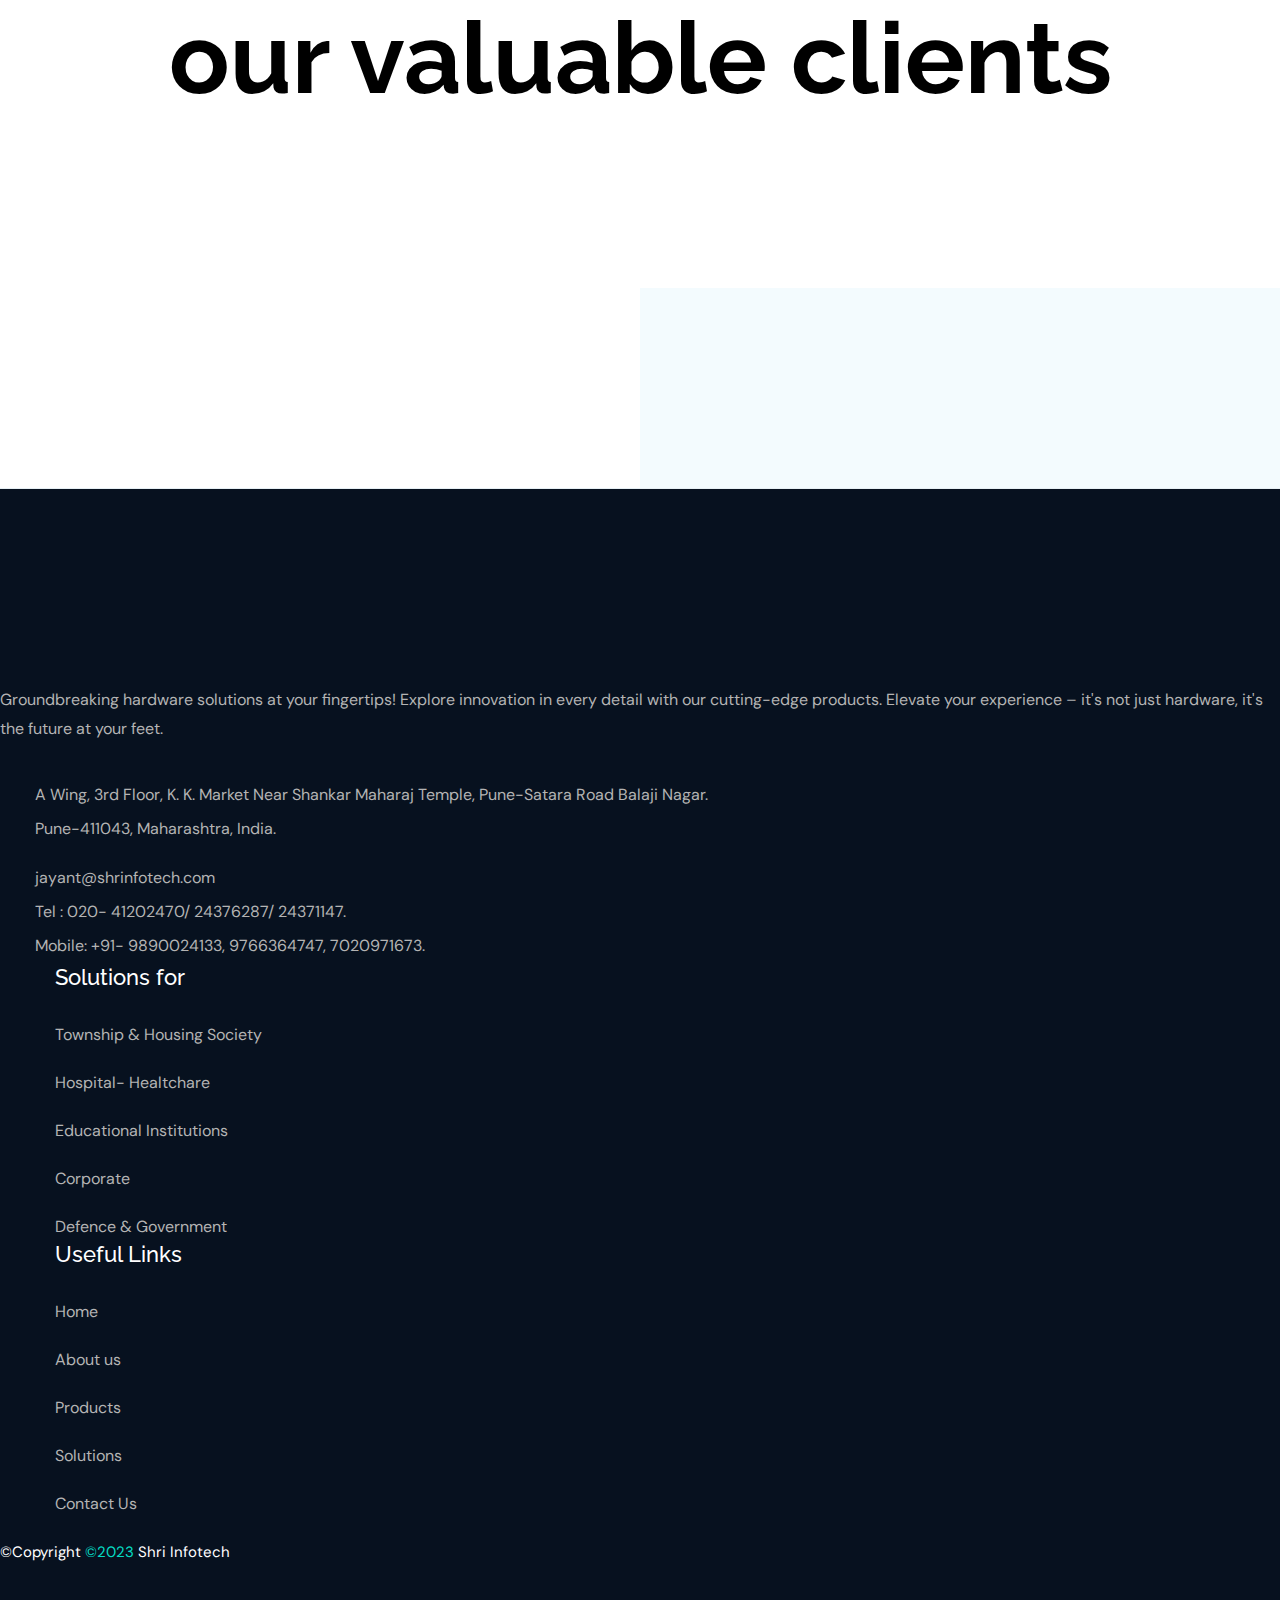
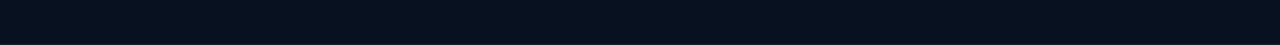
==== commit 71e61854: "changes" ====
--- a/index.html
+++ b/index.html
@@ -694,7 +694,9 @@
                            <img src="assets/img/services/home-3/home-icon-left-side-white-background.png" alt="">
                         </div>
                         <h4 class="tp-service-3-title"><a href="housingsolution.html">Housing Society & <br> Township</a></h4>
-                        <p>Shri Infotech pioneers innovative housing and township solutions, integrating cutting-edge hardware technology for seamless urban development. </p>
+                        <p>Transmax is the world tr
+                           we uphold industry Cu
+                           stomer Oriented </p>
                         <div class="tp-service-btn">
                            <a href="housingsolution.html">Read More <i class="fa-solid fa-arrow-up-right"></i></a>
                         </div>
@@ -855,7 +857,7 @@
             <div class="row gx-0">
                <div class="col-xl-12">
                   <div class="tp-feature-3-text-style text-center fadeUp pt-80">
-                     <h3 class="feature-title">testimonial</h3>
+                     <h3 class="feature-title">Testimonial</h3>
                   </div>
                </div>
             </div>
@@ -1224,7 +1226,7 @@
                      </div>
                      <div class="tp-footer-widget-content">
                         <div class="tp-footer-info">
-                           <p class="p">Groundbreaking hardware solutions at your fingertips! Explore innovation in every detail with our cutting-edge products. Elevate your experience – it's not just hardware, it's the future at your feet. Discover more in our footer.</p>
+                           <p class="p">Groundbreaking hardware solutions at your fingertips! Explore innovation in every detail with our cutting-edge products. Elevate your experience – it's not just hardware, it's the future at your feet. </p>
                            <div class="tp-footer-main-location">
                               <a href="https://www.google.co.in/maps/dir//Shri+Infotech,+Satara+Road,+Chhatrapati+Sambhaji+Nagar,+Yashwantrao+Chavan+Nagar,+Pune,+Maharashtra/@18.4698267,73.7723602,13z/data=!4m8!4m7!1m0!1m5!1m1!1s0x3bc2eabb197d8c13:0xf1cd2294737310c6!2m2!1d73.8571234!2d18.4702701!5m1!1e1?entry=ttu">
                                  <i class="fa-sharp fa-light fa-location-dot"></i> A Wing, 3rd Floor, K. K. Market Near Shankar Maharaj Temple, Pune-Satara Road Balaji Nagar. <br> Pune-411043, Maharashtra, India.
--- a/assets/css/main.css
+++ b/assets/css/main.css
@@ -0,0 +1,13283 @@
+/*-----------------------------------------------------------------------------------
+
+    Template Name: Technix - Technology & IT Solutions HTML Template
+    Author: Theme_Pure
+    Support: help.themepure.net
+    Description: Technix - Technology & IT Solutions HTML Template
+    Version: 1.0
+
+-----------------------------------------------------------------------------------
+
+/************ TABLE OF CONTENTS ***************
+
+	-----------------
+    01. THEME CSS
+	-----------------
+		1.1 Theme Default
+		1.2 Common Classes
+		1.3 Default Spacing
+
+	-----------------
+    02. COMPONENTS css
+	-----------------
+		2.1 Back to top
+		2.2 Theme Settings
+		2.3 Buttons
+		2.4 Animations
+		2.5 Preloader
+		2.6 Background 
+		2.7 Carousel
+		2.8 Nice Select
+		2.9 Pagination
+		2.10 Offcanvas
+		2.11 Breadcrumb
+		2.12 Accordion
+		2.13 Tab
+		2.14 Modal
+		2.15 Section Title
+	-----------------
+    03. HEADER CSS
+	-----------------
+		3.1 Header Style 1
+		3.2 Header Style 2
+		3.3 Header Style 3
+
+    ---------------------------------
+	04. MENU CSS
+	---------------------------------
+		4.1 Main menu css
+		4.2 Meanmenu css
+
+	---------------------------------
+	05. BLOG CSS
+	---------------------------------
+		5.1 Postbox css
+		5.2 Recent Post css
+		5.3 Sidebar css
+
+	---------------------------------
+	06. FOOTER CSS
+	---------------------------------
+		6.1 Footer Style 1
+		6.2 Footer Style 2
+		6.3 Footer Style 3
+
+	---------------------------------
+	07. PAGES CSS
+	---------------------------------
+		7.1 Slider css
+		7.2 About css
+		7.3 hero css
+		7.4 feature css
+		7.5 service css
+		7.6 fun fact css
+		7.7 brand css
+		7.8 support css
+		7.9 testimonial css
+		8.0 blog css
+		8.1 offer css
+		8.2 portfolio css
+		8.3 business css
+		8.4 industry css
+		8.5 cta css
+		8.6 category css
+		8.7 team css
+		8.8 contact css
+		8.9 faq css
+
+
+
+**********************************************/
+/*----------------------------------------*/
+/*  1.1 Theme Default
+/*----------------------------------------*/
+@import url("https://fonts.googleapis.com/css2?family=DM+Sans:wght@400;500;700&family=Poppins:ital,wght@0,300;0,400;0,500;0,600;0,700;0,800;1,300;1,400;1,500;1,600;1,700;1,800&family=Raleway:wght@300;400;500;600;700;800;900&display=swap");
+.tp-accordion .accordion-button .tp-accordion-plus, .tp-accordion .accordion-button .tp-accordion-plus::after, .tp-accordion .accordion-button .tp-accordion-plus::before, .back-to-top-wrapper, a,
+button,
+p,
+input,
+select,
+textarea,
+li,
+.transition-3 {
+  -webkit-transition: all 0.3s 0s ease-out;
+  -moz-transition: all 0.3s 0s ease-out;
+  -ms-transition: all 0.3s 0s ease-out;
+  -o-transition: all 0.3s 0s ease-out;
+  transition: all 0.3s 0s ease-out;
+}
+
+.back-to-top-btn {
+  -webkit-transition: transform 0.3s 0s ease-out;
+  -moz-transition: transform 0.3s 0s ease-out;
+  -ms-transition: transform 0.3s 0s ease-out;
+  -o-transition: transform 0.3s 0s ease-out;
+  transition: transform 0.3s 0s ease-out;
+}
+
+:root {
+  /**
+  @font family declaration
+  */
+  --tp-ff-body: 'DM Sans', sans-serif;
+  --tp-ff-heading: 'Raleway', sans-serif;
+  --tp-ff-poppins: 'Poppins', sans-serif;
+  --tp-ff-p: 'DM Sans', sans-serif;
+  --tp-ff-fontawesome: "Font Awesome 6 Pro";
+  /**
+  @font size declaration
+  */
+  --tp-fz-body: 16px;
+  --tp-fz-p: 16px;
+  /**
+  @color declaration
+  */
+  --tp-common-white: #ffffff;
+  --tp-common-black: #000;
+  --tp-heading-primary: #020626;
+  --tp-heading-secondary: #000000;
+  --tp-grey-1: #F1F1F1;
+  --tp-grey-2: #F5F6F8;
+  --tp-text-body: #5A627D;
+  --tp-text-1: #261F1F;
+  --tp-text-2: #0C0808;
+  --tp-theme-primary: #020626;
+  --tp-theme-secondary: #05DAC3;
+  --tp-bg-primary: #F3FBFE;
+  --tp-border-primary: #000;
+  --tp-border-secondary: #000;
+}
+
+* {
+  margin: 0;
+  padding: 0;
+  box-sizing: border-box;
+}
+
+@media (min-width: 1400px) {
+  .container-large,
+  .container-large-lg,
+  .container-large-md,
+  .container-large-sm,
+  .container-large-xl,
+  .container-large-xxl {
+    max-width: 1350px;
+  }
+}
+
+@media (min-width: 1400px) {
+  .container-1400,
+  .container-1400-lg,
+  .container-1400-md,
+  .container-1400-sm,
+  .container-1400-xl,
+  .container-1400-xxl {
+    max-width: 1400px;
+  }
+}
+
+/*---------------------------------
+	typography css start 
+---------------------------------*/
+body {
+  font-family: var(--tp-ff-body);
+  font-size: var(--tp-fz-body);
+  font-weight: normal;
+  color: var(--tp-text-body);
+  line-height: 26px;
+}
+
+a {
+  text-decoration: none;
+}
+
+h1,
+h2,
+h3,
+h4,
+h5,
+h6 {
+  font-family: var(--tp-ff-heading);
+  color: var(--tp-heading-primary);
+  margin-top: 0px;
+  font-weight: 700;
+  line-height: 1.2;
+  -webkit-transition: color 0.3s 0s ease-out;
+  -moz-transition: color 0.3s 0s ease-out;
+  -ms-transition: color 0.3s 0s ease-out;
+  -o-transition: color 0.3s 0s ease-out;
+  transition: color 0.3s 0s ease-out;
+}
+
+h1 {
+  font-size: 40px;
+}
+
+h2 {
+  font-size: 38px;
+}
+
+h3 {
+  font-size: 28px;
+}
+
+h4 {
+  font-size: 24px;
+}
+
+h5 {
+  font-size: 22px;
+}
+
+h6 {
+  font-size: 18px;
+}
+
+ul {
+  margin: 0px;
+  padding: 0px;
+}
+
+p {
+  font-family: var(--tp-ff-p);
+  font-size: var(--tp-fz-p);
+  font-weight: 400;
+  color: var(--tp-text-body);
+  margin-bottom: 15px;
+  line-height: 29px;
+}
+
+a:not([href]):not([class]),
+a:not([href]):not([class]):hover {
+  color: inherit;
+  text-decoration: none;
+}
+
+a:focus,
+.button:focus {
+  text-decoration: none;
+  outline: none;
+}
+
+a:focus,
+a:hover {
+  color: inherit;
+  text-decoration: none;
+}
+
+a,
+button {
+  color: inherit;
+  outline: none;
+  border: none;
+  background: transparent;
+}
+
+button:hover {
+  cursor: pointer;
+}
+
+button:focus {
+  outline: 0;
+}
+
+.uppercase {
+  text-transform: uppercase;
+}
+
+.capitalize {
+  text-transform: capitalize;
+}
+
+input[type=text],
+input[type=email],
+input[type=tel],
+input[type=number],
+input[type=password],
+input[type=url],
+textarea {
+  outline: none;
+  background-color: #EFF0F2;
+  height: 54px;
+  width: 100%;
+  line-height: 54px;
+  font-size: 16px;
+  border: 2px solid #EFF0F2;
+  color: var(--tp-common-black);
+  padding-left: 29px;
+  padding-right: 29px;
+}
+[dir=rtl] input[type=text],
+[dir=rtl] input[type=email],
+[dir=rtl] input[type=tel],
+[dir=rtl] input[type=number],
+[dir=rtl] input[type=password],
+[dir=rtl] input[type=url],
+[dir=rtl] textarea {
+  text-align: right;
+}
+input[type=text]::-webkit-input-placeholder,
+input[type=email]::-webkit-input-placeholder,
+input[type=tel]::-webkit-input-placeholder,
+input[type=number]::-webkit-input-placeholder,
+input[type=password]::-webkit-input-placeholder,
+input[type=url]::-webkit-input-placeholder,
+textarea::-webkit-input-placeholder { /* Chrome/Opera/Safari */
+  color: #84848B;
+}
+input[type=text]::-moz-placeholder,
+input[type=email]::-moz-placeholder,
+input[type=tel]::-moz-placeholder,
+input[type=number]::-moz-placeholder,
+input[type=password]::-moz-placeholder,
+input[type=url]::-moz-placeholder,
+textarea::-moz-placeholder { /* Firefox 19+ */
+  color: #84848B;
+}
+input[type=text]:-moz-placeholder,
+input[type=email]:-moz-placeholder,
+input[type=tel]:-moz-placeholder,
+input[type=number]:-moz-placeholder,
+input[type=password]:-moz-placeholder,
+input[type=url]:-moz-placeholder,
+textarea:-moz-placeholder { /* Firefox 4-18 */
+  color: #84848B;
+}
+input[type=text]:-ms-input-placeholder,
+input[type=email]:-ms-input-placeholder,
+input[type=tel]:-ms-input-placeholder,
+input[type=number]:-ms-input-placeholder,
+input[type=password]:-ms-input-placeholder,
+input[type=url]:-ms-input-placeholder,
+textarea:-ms-input-placeholder { /* IE 10+  Edge*/
+  color: #84848B;
+}
+input[type=text]::placeholder,
+input[type=email]::placeholder,
+input[type=tel]::placeholder,
+input[type=number]::placeholder,
+input[type=password]::placeholder,
+input[type=url]::placeholder,
+textarea::placeholder { /* MODERN BROWSER */
+  color: #84848B;
+}
+
+input[type=color] {
+  appearance: none;
+  -moz-appearance: none;
+  -webkit-appearance: none;
+  background: none;
+  border: 0;
+  cursor: pointer;
+  height: 100%;
+  width: 100%;
+  padding: 0;
+  border-radius: 50%;
+}
+
+*::-moz-selection {
+  background: var(--tp-common-black);
+  color: var(--tp-common-white);
+  text-shadow: none;
+}
+
+::-moz-selection {
+  background: var(--tp-common-black);
+  color: var(--tp-common-white);
+  text-shadow: none;
+}
+
+::selection {
+  background: var(--tp-common-black);
+  color: var(--tp-common-white);
+  text-shadow: none;
+}
+
+*::-moz-placeholder {
+  color: var(--tp-common-black);
+  font-size: var(--tp-fz-body);
+  opacity: 1;
+}
+
+*::placeholder {
+  color: var(--tp-common-black);
+  font-size: var(--tp-fz-body);
+  opacity: 1;
+}
+
+.test-class {
+  padding: 5px 20px;
+  background-color: green;
+  color: #000;
+  position: relative;
+  overflow: hidden;
+}
+.test-class::after, .test-class::before {
+  position: absolute;
+  content: "";
+  left: -23px;
+  bottom: -7px;
+  width: 79%;
+  height: 10px;
+  background-color: #fff;
+  border-radius: 50%;
+}
+.test-class::before {
+  left: auto;
+  right: -23px;
+  top: -7px;
+  bottom: auto;
+}
+.test-class span {
+  position: relative;
+}
+.test-class span::after, .test-class span::before {
+  position: absolute;
+  content: "";
+  left: -23px;
+  bottom: -7px;
+  width: 79%;
+  height: 10px;
+  background-color: red;
+  border-radius: 50%;
+}
+
+.mousemove {
+  --x: 0;
+  --y: 0;
+  --d: 50;
+}
+.mousemove:hover .mousemove__image-wrapper {
+  transform: scale(1.025) translate(calc(var(--x) / var(--d) * 1px), calc(var(--y) / var(--d) * 1px));
+}
+
+.mousemove__image {
+  --d: 20;
+  transform: translate(calc(var(--x) / var(--d) * 1px), calc(var(--y) / var(--d) * 1px));
+}
+
+.mousemove__content {
+  --d: 60;
+  transform: translate(calc(var(--x) / var(--d) * -1px), calc(var(--y) / var(--d) * -1px));
+}
+
+.mousemove__image-wrapper {
+  height: 67%;
+  -webkit-transition: all 0.3s ease-out 0s;
+  -moz-transition: all 0.3s ease-out 0s;
+  -ms-transition: all 0.3s ease-out 0s;
+  -o-transition: all 0.3s ease-out 0s;
+  transition: all 0.3s ease-out 0s;
+  width: 50%;
+}
+
+.mousemove__image {
+  --d: 20;
+  object-fit: cover;
+  pointer-events: none;
+  position: absolute;
+  -webkit-transition: all 0.3s ease-out 0s;
+  -moz-transition: all 0.3s ease-out 0s;
+  -ms-transition: all 0.3s ease-out 0s;
+  -o-transition: all 0.3s ease-out 0s;
+  transition: all 0.3s ease-out 0s;
+  user-select: none;
+}
+
+/*---------------------------------
+    1.2 Common Classes
+---------------------------------*/
+.w-img img {
+  width: 100%;
+}
+
+.m-img img {
+  max-width: 100%;
+}
+
+.fix {
+  overflow: hidden;
+}
+
+.clear {
+  clear: both;
+}
+
+.z-index-1 {
+  z-index: 1;
+}
+
+.z-index-11 {
+  z-index: 11;
+}
+
+.overflow-y-visible {
+  overflow-x: hidden;
+  overflow-y: visible;
+}
+
+.p-relative {
+  position: relative;
+}
+
+.p-absolute {
+  position: absolute;
+}
+
+.include-bg {
+  background-position: center;
+  background-size: cover;
+  background-repeat: no-repeat;
+}
+
+.demo {
+  -webkit-transition: color 0.3s 0s linear;
+  -moz-transition: color 0.3s 0s linear;
+  -ms-transition: color 0.3s 0s linear;
+  -o-transition: color 0.3s 0s linear;
+  transition: color 0.3s 0s linear;
+  -webkit-transition: color 0.3s linear, transform 0.2s ease;
+  -moz-transition: color 0.3s linear, transform 0.2s ease;
+  -ms-transition: color 0.3s linear, transform 0.2s ease;
+  -o-transition: color 0.3s linear, transform 0.2s ease;
+  transition: color 0.3s linear, transform 0.2s ease;
+}
+[dir=rtl] .demo {
+  margin-left: 0;
+  margin-right: 15px;
+}
+div.demo img {
+  margin-left: 10px;
+}
+
+[tp-theme=tp-theme-dark] .demo {
+  color: yellow;
+}
+
+/*----------------------------------------
+    Body Overlay 
+-----------------------------------------*/
+.body-overlay {
+  background-color: var(--tp-common-black);
+  height: 100%;
+  width: 100%;
+  position: fixed;
+  top: 0;
+  z-index: 99;
+  left: 0;
+  opacity: 0;
+  visibility: hidden;
+  -webkit-transition: all 0.3s 0s ease-out;
+  -moz-transition: all 0.3s 0s ease-out;
+  -ms-transition: all 0.3s 0s ease-out;
+  -o-transition: all 0.3s 0s ease-out;
+  transition: all 0.3s 0s ease-out;
+}
+.body-overlay:hover {
+  cursor: url(../img/icon/close.png), pointer;
+}
+
+.body-overlay.opened {
+  opacity: 0.5;
+  visibility: visible;
+}
+
+.tp-gx-10 {
+  --bs-gutter-x: 10px;
+}
+@media only screen and (min-width: 992px) and (max-width: 1199px) {
+  .tp-gx-10 {
+    --bs-gutter-x: 10px;
+  }
+}
+@media only screen and (min-width: 768px) and (max-width: 991px) {
+  .tp-gx-10 {
+    --bs-gutter-x: 8px;
+  }
+}
+@media only screen and (min-width: 576px) and (max-width: 767px) {
+  .tp-gx-10 {
+    --bs-gutter-x: 5px;
+  }
+}
+@media (max-width: 575px) {
+  .tp-gx-10 {
+    --bs-gutter-x: 5px;
+  }
+}
+.tp-gx-10 [class*=col-] {
+  padding-right: calc(var(--bs-gutter-x) * 0.5);
+  padding-left: calc(var(--bs-gutter-x) * 0.5);
+  margin-top: var(--bs-gutter-y);
+}
+
+/* dropcap */
+.tp-dropcap::first-letter {
+  font-size: 50px;
+  font-weight: 700;
+  float: left;
+  text-align: center;
+  color: var(--tp-common-black);
+  background-color: var(--tp-common-white);
+  box-shadow: 0px 16px 32px 0px rgba(0, 0, 0, 0.06);
+  margin-right: 5px;
+  line-height: inherit;
+}
+
+.class {
+  stroke-dasharray: 189px, 191px;
+  stroke-dashoffset: 0px;
+}
+
+/*---------------------------------
+    1.3 Default Spacing
+---------------------------------*/ /*----------------------------------------*/
+/*  2.1 Back to top
+/*----------------------------------------*/
+.back-to-top-wrapper {
+  position: fixed;
+  right: 50px;
+  bottom: 0;
+  height: 44px;
+  width: 44px;
+  cursor: pointer;
+  display: block;
+  border-radius: 50%;
+  z-index: 99;
+  opacity: 0;
+  visibility: hidden;
+}
+@media (max-width: 575px) {
+  .back-to-top-wrapper {
+    right: 20px;
+    bottom: 20px;
+  }
+}
+.back-to-top-wrapper.back-to-top-btn-show {
+  visibility: visible;
+  opacity: 1;
+  bottom: 50px;
+}
+
+.back-to-top-btn {
+  display: inline-block;
+  width: 44px;
+  height: 44px;
+  line-height: 44px;
+  text-align: center;
+  background: var(--tp-common-black);
+  box-shadow: 0px 8px 16px rgba(3, 4, 28, 0.3);
+  color: var(--tp-common-white);
+  border-radius: 50%;
+}
+.back-to-top-btn svg {
+  -webkit-transform: translateY(-2px);
+  -moz-transform: translateY(-2px);
+  -ms-transform: translateY(-2px);
+  -o-transform: translateY(-2px);
+  transform: translateY(-2px);
+}
+.back-to-top-btn:hover {
+  -webkit-transform: translateY(-4px);
+  -moz-transform: translateY(-4px);
+  -ms-transform: translateY(-4px);
+  -o-transform: translateY(-4px);
+  transform: translateY(-4px);
+}
+
+/*----------------------------------------*/
+/*  2.2 Theme Settings
+/*----------------------------------------*/
+.tp-theme-settings-area {
+  position: fixed;
+  top: 50%;
+  left: 0;
+  width: 240px;
+  background-color: #fff;
+  border: 1px solid #EAEAEF;
+  -webkit-transform: translateY(-50%) translateX(-100%);
+  -moz-transform: translateY(-50%) translateX(-100%);
+  -ms-transform: translateY(-50%) translateX(-100%);
+  -o-transform: translateY(-50%) translateX(-100%);
+  transform: translateY(-50%) translateX(-100%);
+  z-index: 991;
+  direction: ltr;
+  border-bottom-right-radius: 4px;
+}
+.tp-theme-settings-area.settings-opened {
+  -webkit-transform: translateY(-50%) translateX(0%);
+  -moz-transform: translateY(-50%) translateX(0%);
+  -ms-transform: translateY(-50%) translateX(0%);
+  -o-transform: translateY(-50%) translateX(0%);
+  transform: translateY(-50%) translateX(0%);
+}
+.tp-theme-settings-area.settings-opened .tp-theme-settings-gear {
+  opacity: 0;
+}
+.tp-theme-settings-area.settings-opened .tp-theme-settings-close {
+  opacity: 1;
+}
+.tp-theme-settings-open {
+  position: absolute;
+  top: -1px;
+  left: 100%;
+}
+.tp-theme-settings-open button {
+  background-color: var(--tp-common-white);
+  border: 1px solid #EAEAEF;
+  border-left: 0;
+  width: 60px;
+  height: 60px;
+  line-height: 60px;
+  text-align: center;
+  font-size: 24px;
+  color: var(--tp-common-black);
+  position: relative;
+  border-top-right-radius: 4px;
+  border-bottom-right-radius: 4px;
+}
+.tp-theme-settings-gear {
+  display: inline-block;
+  -webkit-animation: tp-theme-setting-spin 4s linear infinite;
+  -moz-animation: tp-theme-setting-spin 4s linear infinite;
+  -ms-animation: tp-theme-setting-spin 4s linear infinite;
+  -o-animation: tp-theme-setting-spin 4s linear infinite;
+  animation: tp-theme-setting-spin 4s linear infinite;
+}
+@-webkit-keyframes tp-theme-setting-spin {
+  100% {
+    -webkit-transform: rotate(360deg);
+    transform: rotate(360deg);
+  }
+}
+@-moz-keyframes tp-theme-setting-spin {
+  100% {
+    -webkit-transform: rotate(360deg);
+    transform: rotate(360deg);
+  }
+}
+@-ms-keyframes tp-theme-setting-spin {
+  100% {
+    -webkit-transform: rotate(360deg);
+    transform: rotate(360deg);
+  }
+}
+@keyframes tp-theme-setting-spin {
+  100% {
+    -webkit-transform: rotate(360deg);
+    transform: rotate(360deg);
+  }
+}
+.tp-theme-settings-close {
+  display: inline-block;
+  position: absolute;
+  top: 50%;
+  left: 50%;
+  -webkit-transform: translate(-50%, -50%);
+  -moz-transform: translate(-50%, -50%);
+  -ms-transform: translate(-50%, -50%);
+  -o-transform: translate(-50%, -50%);
+  transform: translate(-50%, -50%);
+  opacity: 0;
+}
+.tp-theme-header-title {
+  font-size: 16px;
+  font-weight: 600;
+  margin-bottom: 30px;
+}
+.tp-theme-wrapper {
+  padding: 20px 30px 30px;
+}
+.tp-theme-toggle {
+  text-align: center;
+}
+.tp-theme-toggle-main {
+  display: inline-block;
+  width: 160px;
+  margin: auto;
+  position: relative;
+  z-index: 1;
+  background-color: #f0f0f5;
+  padding: 4px;
+  border-radius: 20px;
+}
+.tp-theme-toggle-light, .tp-theme-toggle-dark {
+  display: inline-block;
+  width: 48%;
+  height: 26px;
+  line-height: 26px;
+}
+.tp-theme-toggle input {
+  display: none;
+}
+.tp-theme-toggle:hover {
+  cursor: pointer;
+}
+.tp-theme-toggle label {
+  color: var(--tp-common-black);
+  font-size: 14px;
+  font-weight: 500;
+}
+.tp-theme-toggle label:hover {
+  cursor: pointer;
+}
+.tp-theme-toggle #tp-theme-toggler {
+  display: none;
+}
+.tp-theme-toggle #tp-theme-toggler:checked + i {
+  right: calc(50% - 4px);
+}
+.tp-theme-toggle-slide {
+  position: absolute;
+  top: 50%;
+  right: 4px;
+  -webkit-transform: translateY(-50%);
+  -moz-transform: translateY(-50%);
+  -ms-transform: translateY(-50%);
+  -o-transform: translateY(-50%);
+  transform: translateY(-50%);
+  width: 50%;
+  height: 26px;
+  color: var(--tp-common-black);
+  background-color: var(--tp-common-white);
+  border-radius: 30px;
+  -webkit-transform: translate3d(0, 0);
+  transform: translate3d(0, 0);
+  -webkit-transition: all 0.2s 0s cubic-bezier(0.25, 1, 0.5, 1);
+  -moz-transition: all 0.2s 0s cubic-bezier(0.25, 1, 0.5, 1);
+  -ms-transition: all 0.2s 0s cubic-bezier(0.25, 1, 0.5, 1);
+  -o-transition: all 0.2s 0s cubic-bezier(0.25, 1, 0.5, 1);
+  transition: all 0.2s 0s cubic-bezier(0.25, 1, 0.5, 1);
+  z-index: -1;
+}
+.tp-theme-dir {
+  text-align: center;
+}
+.tp-theme-dir-main {
+  display: inline-block;
+  width: 160px;
+  margin: auto;
+  position: relative;
+  z-index: 1;
+  background-color: #f0f0f5;
+  padding: 4px;
+  border-radius: 20px;
+}
+.tp-theme-dir-ltr, .tp-theme-dir-rtl {
+  display: inline-block;
+  width: 48%;
+  height: 26px;
+  line-height: 26px;
+}
+.tp-theme-dir input {
+  display: none;
+}
+.tp-theme-dir:hover {
+  cursor: pointer;
+}
+.tp-theme-dir label {
+  color: var(--tp-common-black);
+  font-size: 14px;
+  font-weight: 500;
+}
+.tp-theme-dir label:hover {
+  cursor: pointer;
+}
+.tp-theme-dir #tp-dir-toggler {
+  display: none;
+}
+.tp-theme-dir #tp-dir-toggler:checked + i {
+  right: calc(50% - 4px);
+}
+.tp-theme-dir-slide {
+  position: absolute;
+  top: 50%;
+  right: 4px;
+  -webkit-transform: translateY(-50%);
+  -moz-transform: translateY(-50%);
+  -ms-transform: translateY(-50%);
+  -o-transform: translateY(-50%);
+  transform: translateY(-50%);
+  width: 50%;
+  height: 26px;
+  color: var(--tp-common-black);
+  background-color: var(--tp-common-white);
+  border-radius: 30px;
+  -webkit-transform: translate3d(0, 0);
+  transform: translate3d(0, 0);
+  -webkit-transition: all 0.2s 0s cubic-bezier(0.25, 1, 0.5, 1);
+  -moz-transition: all 0.2s 0s cubic-bezier(0.25, 1, 0.5, 1);
+  -ms-transition: all 0.2s 0s cubic-bezier(0.25, 1, 0.5, 1);
+  -o-transition: all 0.2s 0s cubic-bezier(0.25, 1, 0.5, 1);
+  transition: all 0.2s 0s cubic-bezier(0.25, 1, 0.5, 1);
+  z-index: -1;
+}
+.tp-theme-color-item.active button::before {
+  opacity: 1;
+  visibility: visible;
+}
+.tp-theme-color-btn {
+  width: 100%;
+  height: 40px;
+  line-height: 40px;
+  text-align: center;
+  position: relative;
+}
+.tp-theme-color-btn::before {
+  position: absolute;
+  content: "\f00c";
+  font-weight: 600;
+  font-family: var(--tp-ff-fontawesome);
+  color: var(--tp-common-white);
+  font-size: 16px;
+  left: 50%;
+  top: 50%;
+  -webkit-transform: translate(-50%, -50%);
+  -moz-transform: translate(-50%, -50%);
+  -ms-transform: translate(-50%, -50%);
+  -o-transform: translate(-50%, -50%);
+  transform: translate(-50%, -50%);
+  -webkit-transition: all 0.3s 0s ease-out;
+  -moz-transition: all 0.3s 0s ease-out;
+  -ms-transition: all 0.3s 0s ease-out;
+  -o-transition: all 0.3s 0s ease-out;
+  transition: all 0.3s 0s ease-out;
+  opacity: 0;
+  visibility: hidden;
+}
+.tp-theme-color-btn.tp-color-settings-btn[data-color="#F50963"] {
+  background-color: #F50963;
+}
+.tp-theme-color-btn.tp-color-settings-btn[data-color="#008080"] {
+  background-color: #008080;
+}
+.tp-theme-color-btn.tp-color-settings-btn[data-color="#F31E5E"] {
+  background-color: #F31E5E;
+}
+.tp-theme-color-btn.tp-color-settings-btn[data-color="#AB6C56"] {
+  background-color: #AB6C56;
+  color: black;
+}
+.tp-theme-color-btn.tp-color-settings-btn[data-color="#4353FF"] {
+  background-color: #4353FF;
+}
+.tp-theme-color-btn.tp-color-settings-btn[data-color="#3661FC"] {
+  background-color: #3661FC;
+}
+.tp-theme-color-btn.tp-color-settings-btn[data-color="#2CAE76"] {
+  background-color: #2CAE76;
+}
+.tp-theme-color-btn.tp-color-settings-btn[data-color="#FF5A1B"] {
+  background-color: #FF5A1B;
+}
+.tp-theme-color-btn.tp-color-settings-btn[data-color="#03041C"] {
+  background-color: #03041C;
+}
+.tp-theme-color-btn.tp-color-settings-btn[data-color="#ED212C"] {
+  background-color: #ED212C;
+}
+.tp-theme-color-input {
+  margin-top: 15px;
+}
+.tp-theme-color-input h6 {
+  font-size: 14px;
+  font-weight: 600;
+  margin-bottom: 5px;
+}
+.tp-theme-color-input label {
+  display: inline-block;
+  width: 100%;
+  height: 40px;
+  line-height: 40px;
+  text-align: center;
+  background-color: var(--tp-theme-1);
+  -webkit-transition: all 0.3s 0s ease-out;
+  -moz-transition: all 0.3s 0s ease-out;
+  -ms-transition: all 0.3s 0s ease-out;
+  -o-transition: all 0.3s 0s ease-out;
+  transition: all 0.3s 0s ease-out;
+}
+.tp-theme-color-input label:hover {
+  cursor: pointer;
+}
+.tp-theme-color-input input {
+  display: none;
+}
+
+/*----------------------------------------*/
+/*  2.3 Buttons
+/*----------------------------------------*/
+/* theme btn */
+.tp-btn {
+  position: relative;
+  z-index: 1;
+  overflow: hidden;
+  font-family: var(--tp-ff-heading);
+  font-weight: 500;
+  font-size: 16px;
+  line-height: 19px;
+  padding: 21px 48px;
+  text-align: center;
+  letter-spacing: -0.01em;
+  text-transform: capitalize;
+  display: inline-block;
+  color: var(--tp-common-white);
+  background: var(--tp-theme-primary);
+}
+.tp-btn::after {
+  position: absolute;
+  content: "";
+  background: var(--tp-theme-secondary);
+  height: 34px;
+  width: 36px;
+  border-radius: 15px;
+  right: -11px;
+  bottom: -11px;
+}
+.tp-btn::before {
+  content: "";
+  position: absolute;
+  height: 400px;
+  width: 430px;
+  top: 50%;
+  left: 50%;
+  background: var(--tp-theme-secondary);
+  border-radius: 50%;
+  transform: translateX(-22%) translateY(-42%) scale(0);
+  -moz-transition: all 0.5s ease-out 0s;
+  -webkit-transition: all 0.5s ease-out 0s;
+  -ms-transition: all 0.5s ease-out 0s;
+  -o-transition: all 0.5s ease-out 0s;
+  transition: all 0.5s ease-out 0s;
+  z-index: -1;
+}
+.tp-btn:hover {
+  color: var(--tp-theme-primary);
+}
+.tp-btn:hover::before {
+  transform: translateX(-50%) translateY(-50%) scale(1);
+}
+.tp-btn i {
+  margin-left: 16px;
+  transform: translateY(2px);
+}
+
+.tp-btn-2 {
+  position: relative;
+  z-index: 1;
+  overflow: hidden;
+  font-family: var(--tp-ff-heading);
+  font-weight: 500;
+  font-size: 16px;
+  line-height: 19px;
+  padding: 24px 72px;
+  text-align: center;
+  letter-spacing: -0.01em;
+  text-transform: capitalize;
+  display: inline-block;
+  color: var(--tp-common-white);
+  background: var(--tp-theme-secondary);
+}
+.tp-btn-2::after {
+  position: absolute;
+  content: "";
+  background: var(--tp-theme-primary);
+  height: 34px;
+  width: 36px;
+  border-radius: 15px;
+  right: -11px;
+  bottom: -11px;
+}
+.tp-btn-2::before {
+  content: "";
+  position: absolute;
+  height: 400px;
+  width: 430px;
+  top: 50%;
+  left: 50%;
+  background: var(--tp-theme-primary);
+  border-radius: 50%;
+  transform: translateX(-22%) translateY(-42%) scale(0);
+  -moz-transition: all 0.5s ease-out 0s;
+  -webkit-transition: all 0.5s ease-out 0s;
+  -ms-transition: all 0.5s ease-out 0s;
+  -o-transition: all 0.5s ease-out 0s;
+  transition: all 0.5s ease-out 0s;
+  z-index: -1;
+}
+.tp-btn-2:hover {
+  color: var(--tp-theme-secondary);
+}
+.tp-btn-2:hover::before {
+  transform: translateX(-50%) translateY(-50%) scale(1);
+}
+.tp-btn-2 i {
+  margin-left: 16px;
+  transform: translateY(2px);
+}
+
+.tp-btn-3 {
+  position: relative;
+  z-index: 1;
+  overflow: hidden;
+  font-family: var(--tp-ff-heading);
+  font-weight: 500;
+  font-size: 16px;
+  line-height: 19px;
+  padding: 21px 48px;
+  text-align: center;
+  letter-spacing: -0.01em;
+  text-transform: capitalize;
+  display: inline-block;
+  color: var(--tp-common-white);
+  background: var(--tp-theme-primary);
+}
+.tp-btn-3::after {
+  position: absolute;
+  content: "";
+  background: var(--tp-common-white);
+  height: 34px;
+  width: 36px;
+  border-radius: 15px;
+  right: -11px;
+  bottom: -11px;
+}
+.tp-btn-3::before {
+  content: "";
+  position: absolute;
+  height: 400px;
+  width: 430px;
+  top: 50%;
+  left: 50%;
+  background: var(--tp-common-white);
+  border-radius: 50%;
+  transform: translateX(-22%) translateY(-42%) scale(0);
+  -moz-transition: all 0.5s ease-out 0s;
+  -webkit-transition: all 0.5s ease-out 0s;
+  -ms-transition: all 0.5s ease-out 0s;
+  -o-transition: all 0.5s ease-out 0s;
+  transition: all 0.5s ease-out 0s;
+  z-index: -1;
+}
+.tp-btn-3:hover {
+  color: var(--tp-theme-secondary);
+}
+.tp-btn-3:hover::before {
+  transform: translateX(-50%) translateY(-50%) scale(1);
+}
+.tp-btn-3 i {
+  margin-left: 16px;
+  transform: translateY(2px);
+}
+
+.tp-btn-hover {
+  position: relative;
+  z-index: 9;
+  overflow: hidden;
+}
+.tp-btn-hover::after {
+  position: absolute;
+  content: "";
+  background: var(--tp-theme-secondary);
+  height: 34px;
+  width: 36px;
+  border-radius: 15px;
+  right: -11px;
+  bottom: -11px;
+}
+.tp-btn-hover b {
+  position: absolute;
+  width: 0px;
+  height: 0px;
+  background-color: var(--tp-common-white);
+  border-radius: 50%;
+  -webkit-transform: translate(-50%, -50%);
+  transform: translate(-50%, -50%);
+  -webkit-transition: all 0.5s ease;
+  transition: all 0.5s ease;
+  z-index: -1;
+}
+.tp-btn-hover:hover {
+  color: var(--tp-theme-primary);
+}
+.tp-btn-hover:hover b {
+  width: 1000px;
+  height: 1000px;
+  display: inline-block;
+}
+.tp-btn-hover.alt-color b {
+  background-color: var(--tp-theme-secondary);
+}
+.tp-btn-hover.alt-bg-blue b {
+  background-color: var(--tp-theme-primary);
+}
+.tp-btn-hover.alt-black-color b {
+  background-color: black;
+}
+.tp-btn-hover.alt-bg-white b {
+  background-color: #fff;
+}
+.tp-btn-hover.alt-bg-red b {
+  background-color: var(--tp-theme-red);
+}
+
+.tp-btn-hover-clear {
+  position: relative;
+  z-index: 9;
+  overflow: hidden;
+}
+.tp-btn-hover-clear b {
+  position: absolute;
+  width: 0px;
+  height: 0px;
+  background-color: var(--tp-common-white);
+  border-radius: 50%;
+  -webkit-transform: translate(-50%, -50%);
+  transform: translate(-50%, -50%);
+  -webkit-transition: all 0.5s ease;
+  transition: all 0.5s ease;
+  z-index: -1;
+}
+.tp-btn-hover-clear:hover {
+  color: var(--tp-common-white);
+  border-color: var(--tp-theme-secondary);
+}
+.tp-btn-hover-clear:hover b {
+  width: 500px;
+  height: 500px;
+  display: inline-block;
+}
+.tp-btn-hover-clear.alt-color b {
+  background-color: var(--tp-theme-secondary);
+}
+.tp-btn-hover-clear.alt-bg-pink b {
+  background-color: #FF3A8A;
+}
+.tp-btn-hover-clear.alt-black-color b {
+  background-color: black;
+}
+.tp-btn-hover-clear.alt-bg-white b {
+  background-color: #fff;
+}
+.tp-btn-hover-clear.alt-bg-red b {
+  background-color: var(--tp-theme-red);
+}
+
+/* offcanvas btn */
+.tp-btn-offcanvas {
+  display: inline-block;
+  font-size: 14px;
+  font-weight: 600;
+  color: var(--tp-common-white);
+  background: var(--tp-theme-primary);
+  text-align: center;
+  font-family: var(--tp-ff-space);
+  padding: 9px 22px;
+  letter-spacing: -0.02em;
+  position: relative;
+  z-index: 1;
+  text-transform: capitalize;
+}
+.tp-btn-offcanvas i {
+  padding-left: 5px;
+}
+.tp-btn-offcanvas:hover {
+  background-color: var(--tp-common-black);
+  color: var(--tp-common-white);
+}
+
+/*----------------------------------------*/
+/*  2.4 Animations
+/*----------------------------------------*/
+/* pulse effect animation */
+@-webkit-keyframes pulse {
+  0% {
+    -webkit-box-shadow: 0 0 0 0 rgba(255, 255, 255, 0.4);
+  }
+  70% {
+    -webkit-box-shadow: 0 0 0 45px rgba(255, 255, 255, 0);
+  }
+  100% {
+    -webkit-box-shadow: 0 0 0 0 rgba(255, 255, 255, 0);
+  }
+}
+@keyframes pulse {
+  0% {
+    -moz-box-shadow: 0 0 0 0 rgba(255, 255, 255, 0.4);
+    box-shadow: 0 0 0 0 rgba(255, 255, 255, 0.4);
+  }
+  70% {
+    -moz-box-shadow: 0 0 0 45px rgba(255, 255, 255, 0);
+    box-shadow: 0 0 0 45px rgba(255, 255, 255, 0);
+  }
+  100% {
+    -moz-box-shadow: 0 0 0 0 rgba(255, 255, 255, 0);
+    box-shadow: 0 0 0 0 rgba(255, 255, 255, 0);
+  }
+}
+@keyframes sliderShape {
+  0%, 100% {
+    border-radius: 42% 58% 70% 30%/45% 45% 55% 55%;
+    transform: translate3d(0, 0, 0) rotateZ(0.01deg);
+  }
+  34% {
+    border-radius: 70% 30% 46% 54%/30% 29% 71% 70%;
+    transform: translate3d(0, 5px, 0) rotateZ(0.01deg);
+  }
+  50% {
+    transform: translate3d(0, 0, 0) rotateZ(0.01deg);
+  }
+  67% {
+    border-radius: 100% 60% 60% 100%/100% 100% 60% 60%;
+    transform: translate3d(0, -3px, 0) rotateZ(0.01deg);
+  }
+}
+/* 04. ========= btn-arrow-animation ========== */
+@keyframes tfLeftToRight {
+  49% {
+    transform: translateX(30%);
+  }
+  50% {
+    opacity: 0;
+    transform: translateX(-30%);
+  }
+  51% {
+    opacity: 1;
+  }
+}
+@keyframes tpupdown {
+  0% {
+    transform: translateY(0);
+  }
+  100% {
+    transform: translateY(-20px);
+  }
+}
+@keyframes circle-animation {
+  0% {
+    transform: rotate(-46deg);
+  }
+  100% {
+    transform: rotate(314deg);
+  }
+}
+@keyframes circle-animation3 {
+  0% {
+    transform: rotate(60deg);
+  }
+  100% {
+    transform: rotate(420deg);
+  }
+}
+@keyframes circle-animation2 {
+  0% {
+    transform: scale(-1, 1) rotate(198deg);
+  }
+  100% {
+    transform: scale(-1, 1) rotate(-162deg);
+  }
+}
+@keyframes circle-animation8 {
+  0% {
+    transform: rotate(-50deg);
+  }
+  100% {
+    transform: rotate(310deg);
+  }
+}
+@keyframes circle-animation88 {
+  0% {
+    transform: rotate(60deg);
+  }
+  100% {
+    transform: rotate(420deg);
+  }
+}
+@keyframes circle-animation99 {
+  0% {
+    transform: rotate(60deg);
+  }
+  100% {
+    transform: rotate(420deg);
+  }
+}
+@keyframes circle-6 {
+  0% {
+    transform: rotate(215deg);
+  }
+  100% {
+    transform: rotate(575deg);
+  }
+}
+@-moz-keyframes headerSlideDown {
+  0% {
+    margin-top: -150px;
+  }
+  100% {
+    margin-top: 0;
+  }
+}
+@-ms-keyframes headerSlideDown {
+  0% {
+    margin-top: -150px;
+  }
+  100% {
+    margin-top: 0;
+  }
+}
+@-webkit-keyframes headerSlideDown {
+  0% {
+    margin-top: -150px;
+  }
+  100% {
+    margin-top: 0;
+  }
+}
+@keyframes headerSlideDown {
+  0% {
+    margin-top: -150px;
+  }
+  100% {
+    margin-top: 0;
+  }
+}
+@-moz-keyframes headerSlideUp {
+  0% {
+    margin-top: 0;
+  }
+  100% {
+    margin-top: -150px;
+  }
+}
+@-ms-keyframes headerSlideUp {
+  0% {
+    margin-top: 0;
+  }
+  100% {
+    margin-top: -150px;
+  }
+}
+@-webkit-keyframes headerSlideUp {
+  0% {
+    margin-top: 0;
+  }
+  100% {
+    margin-top: -150px;
+  }
+}
+@keyframes headerSlideUp {
+  0% {
+    margin-top: 0;
+  }
+  100% {
+    margin-top: -150px;
+  }
+}
+@keyframes section_stroke {
+  0% {
+    stroke-dashoffset: 560;
+  }
+  50% {
+    stroke-dashoffset: 0;
+  }
+  100% {
+    stroke-dashoffset: -560;
+  }
+}
+@keyframes tprotate {
+  0% {
+    -webkit-transform: rotate(0deg);
+    -moz-transform: rotate(0deg);
+    -ms-transform: rotate(0deg);
+    -o-transform: rotate(0deg);
+    transform: rotate(0deg);
+  }
+  100% {
+    -webkit-transform: rotate(360deg);
+    -moz-transform: rotate(360deg);
+    -ms-transform: rotate(360deg);
+    -o-transform: rotate(360deg);
+    transform: rotate(360deg);
+  }
+}
+@keyframes about-text {
+  0% {
+    width: 0;
+  }
+  100% {
+    width: 100%;
+  }
+}
+@keyframes icon-bounce {
+  0%, 100%, 20%, 50%, 80% {
+    transform: translateY(0);
+  }
+  40% {
+    transform: translateY(-10px);
+  }
+  60% {
+    transform: translateY(-5px);
+  }
+}
+@keyframes tp-hotspot-2 {
+  0% {
+    -webkit-transform: scale(0.1);
+    -moz-transform: scale(0.1);
+    -ms-transform: scale(0.1);
+    -o-transform: scale(0.1);
+    transform: scale(0.1);
+    opacity: 0;
+  }
+  70% {
+    opacity: 1;
+  }
+  100% {
+    -webkit-transform: scale(1.3);
+    -moz-transform: scale(1.3);
+    -ms-transform: scale(1.3);
+    -o-transform: scale(1.3);
+    transform: scale(1.3);
+    opacity: 0;
+  }
+}
+@keyframes tp-hotspot-3 {
+  0% {
+    transform: translate(0px, 0px);
+  }
+  20% {
+    transform: translate(20px, -5px);
+  }
+  40% {
+    transform: translate(40px, 20px);
+  }
+  60% {
+    transform: translate(20px, 40px);
+  }
+  80% {
+    transform: translate(-20px, 30px);
+  }
+  100% {
+    transform: translate(0px, 0px);
+  }
+}
+@keyframes moving {
+  0% {
+    transform: translatey(0px);
+  }
+  25% {
+    transform: translatex(20px);
+  }
+  50% {
+    transform: translatey(-20px);
+  }
+  75% {
+    transform: translatex(-20px);
+  }
+  100% {
+    transform: translatey(0px);
+  }
+}
+@keyframes movingleft {
+  0% {
+    transform: translatey(0px);
+  }
+  25% {
+    transform: translatey(50px);
+  }
+  50% {
+    transform: translatex(-50px);
+  }
+  75% {
+    transform: translatey(-20px);
+  }
+  100% {
+    transform: translatex(0px);
+  }
+}
+@keyframes movingright {
+  0% {
+    transform: translatey(0px);
+  }
+  25% {
+    transform: translatey(30px);
+  }
+  50% {
+    transform: translatex(-30px);
+  }
+  75% {
+    transform: translatey(-40px);
+  }
+  100% {
+    transform: translatex(0px);
+  }
+}
+@keyframes jumpTwo {
+  0% {
+    -webkit-transform: translate3d(0, 0, 0);
+    transform: translate3d(0, 0, 0);
+  }
+  40% {
+    -webkit-transform: translate3d(0, 20px, 0);
+    transform: translate3d(0, 20px, 0);
+  }
+  100% {
+    -webkit-transform: translate3d(0, 0, 0);
+    transform: translate3d(0, 0, 0);
+  }
+}
+@keyframes shine {
+  100% {
+    left: 125%;
+  }
+}
+@keyframes tptranslateX2 {
+  0% {
+    -webkit-transform: translateX(-30px);
+    -moz-transform: translateX(-30px);
+    -ms-transform: translateX(-30px);
+    -o-transform: translateX(-30px);
+    transform: translateX(-30px);
+  }
+  100% {
+    -webkit-transform: translatXY(20px);
+    -moz-transform: translateX(20px);
+    -ms-transform: translateX(20px);
+    -o-transform: translateX(20px);
+    transform: translateX(20px);
+  }
+}
+@keyframes section-highlight-4 {
+  100% {
+    width: 100%;
+  }
+}
+@keyframes scale_up_down {
+  0% {
+    -webkit-transform: scale(0.9);
+    transform: scale(0.9);
+  }
+  100% {
+    -webkit-transform: scale(1);
+    transform: scale(1);
+  }
+}
+@keyframes animationglob {
+  0% {
+    -webkit-transform: rotate(0deg);
+    transform: rotate(0deg);
+  }
+  100% {
+    -webkit-transform: rotate(360deg);
+    transform: rotate(360deg);
+  }
+}
+@keyframes tpleftright {
+  0% {
+    transform: translateX(0);
+  }
+  100% {
+    transform: translateX(-20px);
+  }
+}
+@keyframes tpswing {
+  0% {
+    transform: rotate(6deg);
+  }
+  100% {
+    transform: rotate(-6deg);
+  }
+}
+/*----------------------------------------*/
+/*  2.5 Preloader
+/*----------------------------------------*/
+#loading {
+  background-color: var(--tp-theme-primary);
+  height: 100%;
+  width: 100%;
+  position: fixed;
+  z-index: 999;
+  margin-top: 0px;
+  top: 0px;
+}
+
+#loading-center {
+  width: 100%;
+  height: 100%;
+  position: relative;
+}
+
+#loading-center-absolute {
+  position: absolute;
+  left: 50%;
+  top: 50%;
+  height: 200px;
+  width: 200px;
+  margin-top: -100px;
+  margin-left: -100px;
+  -ms-transform: rotate(-135deg);
+  -webkit-transform: rotate(-135deg);
+  transform: rotate(-135deg);
+}
+
+.object {
+  -moz-border-radius: 50% 50% 50% 50%;
+  -webkit-border-radius: 50% 50% 50% 50%;
+  border-radius: 50% 50% 50% 50%;
+  position: absolute;
+  border-top: 5px solid #FFF;
+  border-bottom: 5px solid transparent;
+  border-left: 5px solid #FFF;
+  border-right: 5px solid transparent;
+  -webkit-animation: animate 2s infinite;
+  animation: animate 2s infinite;
+}
+
+#object_one {
+  left: 75px;
+  top: 75px;
+  width: 50px;
+  height: 50px;
+}
+
+#object_two {
+  left: 65px;
+  top: 65px;
+  width: 70px;
+  height: 70px;
+  -webkit-animation-delay: 0.2s;
+  animation-delay: 0.2s;
+}
+
+#object_three {
+  left: 55px;
+  top: 55px;
+  width: 90px;
+  height: 90px;
+  -webkit-animation-delay: 0.4s;
+  animation-delay: 0.4s;
+}
+
+#object_four {
+  left: 45px;
+  top: 45px;
+  width: 110px;
+  height: 110px;
+  -webkit-animation-delay: 0.6s;
+  animation-delay: 0.6s;
+}
+
+@keyframes animate {
+  50% {
+    -ms-transform: rotate(360deg) scale(0.8);
+    -webkit-transform: rotate(360deg) scale(0.8);
+    transform: rotate(360deg) scale(0.8);
+  }
+}
+/*----------------------------------------*/
+/*  2.6 Background
+/*----------------------------------------*/
+.grey-bg {
+  background: var(--tp-grey-1);
+}
+
+.grey-bg-2 {
+  background: var(--tp-grey-2);
+}
+
+.white-bg {
+  background: var(--tp-common-white);
+}
+
+.black-bg {
+  background: var(--tp-common-black);
+}
+
+/*----------------------------------------*/
+/*  2.7 Carousel
+/*----------------------------------------*/
+/* tp range slider css */
+.tp-range-slider .inside-slider {
+  padding-left: 7px;
+  padding-right: 17px;
+}
+.tp-range-slider .noUi-target {
+  background-color: #191C3C;
+  border-radius: 12px;
+  border: 0;
+  box-shadow: none;
+}
+.tp-range-slider .noUi-connect {
+  background-color: var(--tp-theme-primary);
+}
+.tp-range-slider .noUi-horizontal {
+  height: 6px;
+}
+.tp-range-slider .noUi-handle {
+  height: 24px;
+  width: 24px;
+  background-color: var(--tp-theme-primary);
+  border-radius: 50%;
+  border: 4px solid var(--tp-common-white);
+  box-shadow: 0px 4px 10px rgba(5, 9, 43, 0.3);
+  top: -9px;
+}
+.tp-range-slider .noUi-handle:hover {
+  cursor: pointer;
+}
+.tp-range-slider .noUi-handle::before, .tp-range-slider .noUi-handle::after {
+  display: none;
+}
+.tp-range-slider-dark .noUi-handle {
+  border: 4px solid #2D314B;
+}
+
+/* tp swiper slider dot */
+.tp-swiper-dot .swiper-pagination-bullet {
+  width: 8px;
+  height: 8px;
+  background-color: var(--tp-grey-1);
+  opacity: 1;
+  margin: 0 9px;
+  position: relative;
+}
+.tp-swiper-dot .swiper-pagination-bullet::after {
+  position: absolute;
+  content: "";
+  left: 50%;
+  top: 50%;
+  width: calc(100% + 16px);
+  height: calc(100% + 16px);
+  background-color: transparent;
+  border: 2px solid transparent;
+  border-radius: 50%;
+  transform: translate(-50%, -50%) scale(0);
+}
+.tp-swiper-dot .swiper-pagination-bullet button {
+  font-size: 0;
+}
+.tp-swiper-dot .swiper-pagination-bullet.swiper-pagination-bullet-active {
+  background-color: var(--tp-theme-primary);
+}
+.tp-swiper-dot .swiper-pagination-bullet.swiper-pagination-bullet-active::after {
+  border-color: var(--tp-theme-primary);
+  transform: translate(-50%, -50%) scale(1);
+}
+
+.tp-swiper-arrow {
+  width: 80px;
+  height: 80px;
+  line-height: 80px;
+  font-size: 20px;
+  text-align: center;
+  background-color: var(--tp-common-white);
+  color: var(--tp-common-black);
+}
+.tp-swiper-arrow:hover {
+  background-color: var(--tp-common-black);
+  color: var(--tp-common-white);
+}
+
+/* tp slick arrow */
+/*----------------------------------------*/
+/*  2.8 Nice Select
+/*----------------------------------------*/
+.nice-select {
+  -webkit-tap-highlight-color: transparent;
+  background-color: #fff;
+  border-radius: 5px;
+  border: solid 1px #e8e8e8;
+  box-sizing: border-box;
+  clear: both;
+  cursor: pointer;
+  display: block;
+  float: left;
+  font-family: inherit;
+  font-size: 14px;
+  font-weight: normal;
+  height: 42px;
+  line-height: 40px;
+  outline: none;
+  padding-left: 18px;
+  padding-right: 30px;
+  position: relative;
+  text-align: left !important;
+  -webkit-transition: all 0.2s ease-in-out;
+  transition: all 0.2s ease-in-out;
+  -webkit-user-select: none;
+  -moz-user-select: none;
+  -ms-user-select: none;
+  user-select: none;
+  white-space: nowrap;
+  width: auto;
+}
+.nice-select:hover {
+  border-color: #dbdbdb;
+}
+.nice-select:active, .nice-select.open, .nice-select:focus {
+  border-color: #999;
+}
+.nice-select::after {
+  background-color: transparent;
+  -webkit-transform: translateY(-50%);
+  -moz-transform: translateY(-50%);
+  -ms-transform: translateY(-50%);
+  -o-transform: translateY(-50%);
+  transform: translateY(-50%);
+  margin-top: 0;
+  right: 0;
+  content: "\f107";
+  font-family: var(--tp-ff-fontawesome);
+  transform-origin: center;
+  color: var(--tp-common-black);
+  font-weight: 500;
+  height: auto;
+  width: auto;
+}
+.nice-select.open::after {
+  -webkit-transform: translateY(-50%) rotate(-180deg);
+  -moz-transform: translateY(-50%) rotate(-180deg);
+  -ms-transform: translateY(-50%) rotate(-180deg);
+  -o-transform: translateY(-50%) rotate(-180deg);
+  transform: translateY(-50%) rotate(-180deg);
+}
+.nice-select.open .list {
+  opacity: 1;
+  pointer-events: auto;
+  -webkit-transform: scale(1) translateY(0);
+  -ms-transform: scale(1) translateY(0);
+  transform: scale(1) translateY(0);
+}
+.nice-select.disabled {
+  border-color: #ededed;
+  color: #999;
+  pointer-events: none;
+}
+.nice-select.disabled::after {
+  border-color: #cccccc;
+}
+.nice-select.wide {
+  width: 100%;
+}
+.nice-select.wide .list {
+  left: 0 !important;
+  right: 0 !important;
+}
+.nice-select.right {
+  float: right;
+}
+.nice-select.right .list {
+  left: auto;
+  right: 0;
+}
+.nice-select.small {
+  font-size: 12px;
+  height: 36px;
+  line-height: 34px;
+}
+.nice-select.small::after {
+  height: 4px;
+  width: 4px;
+}
+.nice-select.small .option {
+  line-height: 34px;
+  min-height: 34px;
+}
+.nice-select .list {
+  background-color: #fff;
+  border-radius: 5px;
+  box-shadow: 0 0 0 1px rgba(68, 68, 68, 0.11);
+  box-sizing: border-box;
+  margin-top: 4px;
+  opacity: 0;
+  overflow: hidden;
+  padding: 0;
+  pointer-events: none;
+  position: absolute;
+  top: 100%;
+  left: 0;
+  -webkit-transform-origin: 50% 0;
+  -ms-transform-origin: 50% 0;
+  transform-origin: 50% 0;
+  -webkit-transform: scale(0.75) translateY(-21px);
+  -ms-transform: scale(0.75) translateY(-21px);
+  transform: scale(0.75) translateY(-21px);
+  -webkit-transition: all 0.2s cubic-bezier(0.5, 0, 0, 1.25), opacity 0.15s ease-out;
+  transition: all 0.2s cubic-bezier(0.5, 0, 0, 1.25), opacity 0.15s ease-out;
+  z-index: 9;
+}
+.nice-select .option {
+  cursor: pointer;
+  font-weight: 400;
+  line-height: 40px;
+  list-style: none;
+  min-height: 40px;
+  outline: none;
+  padding-left: 18px;
+  padding-right: 29px;
+  text-align: left;
+  -webkit-transition: all 0.2s;
+  transition: all 0.2s;
+}
+.nice-select .option.selected {
+  font-weight: bold;
+}
+.nice-select .option.disabled {
+  background-color: transparent;
+  color: #999;
+  cursor: default;
+}
+
+.no-csspointerevents .nice-select .list {
+  display: none;
+}
+
+.no-csspointerevents .nice-select.open .list {
+  display: block;
+}
+
+/*----------------------------------------*/
+/*  2.9 Pagination
+/*----------------------------------------*/
+.tp-pagination ul li {
+  display: inline-block;
+}
+.tp-pagination ul li:not(:last-child) {
+  margin-right: 10px;
+}
+.tp-pagination ul li a, .tp-pagination ul li span {
+  display: inline-block;
+  width: 50px;
+  height: 50px;
+  line-height: 46px;
+  text-align: center;
+  border-radius: 7px;
+  border: 2px solid #f1f1f1;
+  font-size: 18px;
+  font-weight: 600;
+}
+.tp-pagination ul li a:hover, .tp-pagination ul li a.current, .tp-pagination ul li span:hover, .tp-pagination ul li span.current {
+  background: var(--tp-theme-primary);
+  border-color: var(--tp-theme-primary);
+  color: var(--tp-common-white);
+}
+
+/*----------------------------------------*/
+/*  2.10 Offcanvas
+/*----------------------------------------*/
+.offcanvas__area {
+  position: fixed;
+  left: 0;
+  top: 0;
+  width: 400px;
+  height: 100%;
+  -webkit-transform: translateX(calc(-100% - 80px));
+  -moz-transform: translateX(calc(-100% - 80px));
+  -ms-transform: translateX(calc(-100% - 80px));
+  -o-transform: translateX(calc(-100% - 80px));
+  transform: translateX(calc(-100% - 80px));
+  background: var(--tp-common-white) none repeat scroll 0 0;
+  transition: all 0.4s ease-in-out;
+  opacity: 0;
+  visibility: hidden;
+  z-index: 999;
+  overflow-y: scroll;
+  overscroll-behavior-y: contain;
+  scrollbar-width: none;
+}
+@media only screen and (min-width: 992px) and (max-width: 1199px), only screen and (min-width: 768px) and (max-width: 991px), only screen and (min-width: 576px) and (max-width: 767px), (max-width: 575px) {
+  .offcanvas__area {
+    right: 0;
+    left: auto;
+    -webkit-transform: translateX(calc(100% + 80px));
+    -moz-transform: translateX(calc(100% + 80px));
+    -ms-transform: translateX(calc(100% + 80px));
+    -o-transform: translateX(calc(100% + 80px));
+    transform: translateX(calc(100% + 80px));
+  }
+}
+@media only screen and (min-width: 1200px) and (max-width: 1399px) {
+  .offcanvas__area.home-2-pos {
+    right: 0;
+    left: auto;
+    -webkit-transform: translateX(calc(100% + 80px));
+    -moz-transform: translateX(calc(100% + 80px));
+    -ms-transform: translateX(calc(100% + 80px));
+    -o-transform: translateX(calc(100% + 80px));
+    transform: translateX(calc(100% + 80px));
+  }
+}
+.offcanvas__area.home-3-pos {
+  right: 0;
+  left: auto;
+  -webkit-transform: translateX(calc(100% + 80px));
+  -moz-transform: translateX(calc(100% + 80px));
+  -ms-transform: translateX(calc(100% + 80px));
+  -o-transform: translateX(calc(100% + 80px));
+  transform: translateX(calc(100% + 80px));
+}
+.offcanvas__area::-webkit-scrollbar {
+  display: none; /* for Chrome, Safari, and Opera */
+}
+.offcanvas__area.offcanvas-opened {
+  -webkit-transform: translateX(0);
+  -moz-transform: translateX(0);
+  -ms-transform: translateX(0);
+  -o-transform: translateX(0);
+  transform: translateX(0);
+  visibility: visible;
+  opacity: 1;
+}
+@media (max-width: 575px) {
+  .offcanvas__area {
+    width: 100%;
+  }
+}
+@media only screen and (min-width: 768px) and (max-width: 991px), only screen and (min-width: 576px) and (max-width: 767px), (max-width: 575px) {
+  .offcanvas__top {
+    margin-bottom: 30px;
+  }
+}
+.offcanvas__wrapper {
+  position: relative;
+  padding: 40px;
+  z-index: 1;
+  min-height: 100%;
+}
+@media (max-width: 575px) {
+  .offcanvas__wrapper {
+    padding: 20px;
+  }
+}
+.offcanvas__close {
+  position: absolute;
+  top: 35px;
+  right: 30px;
+}
+@media (max-width: 575px) {
+  .offcanvas__close {
+    right: 20px;
+    top: 20px;
+  }
+}
+.offcanvas__close-btn {
+  display: inline-block;
+  font-size: 16px;
+  height: 44px;
+  width: 44px;
+  line-height: 40px;
+  background-color: #f5f5f5;
+  color: var(--tp-text-1);
+}
+.offcanvas__close-btn svg {
+  transition: all 0.3s ease-in-out;
+}
+.offcanvas__close-btn:hover svg {
+  transform: rotate(45deg);
+}
+.offcanvas__close-btn svg {
+  -webkit-transform: translateY(-1px);
+  -moz-transform: translateY(-1px);
+  -ms-transform: translateY(-1px);
+  -o-transform: translateY(-1px);
+  transform: translateY(-1px);
+}
+.offcanvas__inner h4 {
+  font-family: var(--tp-ff-space);
+  font-size: 24px;
+  color: var(--tp-common-white);
+  line-height: 1.3;
+  margin-bottom: 15px;
+}
+.offcanvas__inner p {
+  font-family: var(--tp-ff-inter);
+  font-size: 16px;
+  line-height: 22px;
+  color: var(--tp-common-white);
+  margin-bottom: 30px;
+}
+.offcanvas__inner > img {
+  margin-bottom: 30px;
+}
+.offcanvas__menu ul li {
+  list-style: none;
+  margin-bottom: 10px;
+}
+.offcanvas__menu ul li:last-child {
+  margin-bottom: 0;
+}
+.offcanvas__menu ul li a {
+  font-weight: 700;
+  font-size: 20px;
+  color: var(--tp-common-black);
+}
+.offcanvas__menu ul li:hover > a {
+  color: var(--tp-theme-primary);
+}
+.offcanvas__text p {
+  font-family: var(--tp-ff-inter);
+  font-weight: 400;
+  font-size: 14px;
+  line-height: 1.7;
+  letter-spacing: 0.01em;
+  color: var(--tp-common-black-4);
+  margin-bottom: 25px;
+}
+.offcanvas__contact {
+  margin-bottom: 30px;
+}
+.offcanvas__contact-content {
+  margin-bottom: 10px;
+}
+.offcanvas__contact-content-icon i {
+  color: #6EC1E4;
+  margin-right: 10px;
+}
+.offcanvas__contact-content-content a {
+  font-size: 16px;
+}
+.offcanvas__social {
+  margin-bottom: 22px;
+  padding-bottom: 40px;
+}
+.offcanvas__social .icon {
+  display: inline-block;
+  width: 40px;
+  height: 40px;
+  line-height: 40px;
+  text-align: center;
+  background: transparent;
+  color: var(--tp-common-white);
+  margin-right: 5px;
+  transition: all 0.3s ease-in-out;
+}
+.offcanvas__social .icon.facebook {
+  background-color: #4661C5;
+}
+.offcanvas__social .icon.twitter {
+  background-color: #4CCEF9;
+}
+.offcanvas__social .icon.youtube {
+  background-color: #FF0000;
+}
+.offcanvas__social .icon.linkedin {
+  background-color: #0072b1;
+}
+.offcanvas__social .icon:hover {
+  transform: translateY(-8px);
+}
+.offcanvas__title {
+  font-size: 24px;
+  color: #1b1d21;
+  font-weight: 700;
+  margin-bottom: 10px;
+}
+@media only screen and (min-width: 992px) and (max-width: 1199px), only screen and (min-width: 768px) and (max-width: 991px), only screen and (min-width: 576px) and (max-width: 767px), (max-width: 575px) {
+  .offcanvas__popup {
+    display: none;
+  }
+}
+.offcanvas__popup p {
+  margin-bottom: 20px;
+}
+.offcanvas__popup-gallery {
+  margin-bottom: 30px;
+}
+.offcanvas__popup-gallery a {
+  margin: 5px 3px;
+  display: inline-block;
+}
+.offcanvas__popup-gallery a img {
+  height: 100px;
+  max-width: 100px;
+  object-fit: cover;
+}
+.offcanvas__info-item {
+  margin-bottom: 38px;
+}
+.offcanvas__info-item-title {
+  font-family: var(--tp-ff-space);
+  font-weight: 700;
+  font-size: 18px;
+  color: var(--tp-common-white);
+  margin-bottom: 12px;
+}
+.offcanvas__info-item p {
+  font-size: 16px;
+  color: var(--tp-text-16);
+  margin-bottom: 0;
+  line-height: 22px;
+}
+.offcanvas__info-item p a:hover {
+  color: var(--tp-theme-primary);
+}
+
+/*----------------------------------------*/
+/*  2.11 Breadcrumb
+/*----------------------------------------*/
+.breadcrumb__area {
+  background-repeat: no-repeat;
+  background-position: center;
+  background-size: cover;
+}
+.breadcrumb__title {
+  position: relative;
+  font-weight: 700;
+  font-size: 52px;
+  line-height: 50px;
+  color: #121D2C;
+  margin-bottom: 25px;
+  text-transform: capitalize;
+}
+.breadcrumb__title img {
+  position: absolute;
+  bottom: -5px;
+  right: 35%;
+  z-index: -1;
+}
+@media (max-width: 575px) {
+  .breadcrumb__title img {
+    bottom: -10px;
+    right: 27%;
+  }
+}
+.breadcrumb__title-pre {
+  display: inline-block;
+  height: 24px;
+  line-height: 26px;
+  font-size: 14px;
+  color: #ffffff;
+  font-weight: 500;
+  background: var(--tp-theme-2);
+  -webkit-border-radius: 4px;
+  -moz-border-radius: 4px;
+  border-radius: 4px;
+  padding: 0 7px;
+  margin-bottom: 12px;
+}
+.breadcrumb__list span {
+  font-weight: 400;
+  font-size: 16px;
+  line-height: 19px;
+  color: #3D3838;
+  padding-right: 3px;
+  margin-right: 3px;
+  text-transform: capitalize;
+}
+.breadcrumb__list span a:hover {
+  color: var(--tp-theme-primary);
+}
+
+/*----------------------------------------*/
+/*  2.12 Accordion
+/*----------------------------------------*/
+.tp-accordion .accordion-item {
+  background-color: transparent;
+  border: 0;
+  border-bottom: 1px solid rgba(var(--tp-common-black), 1);
+}
+.tp-accordion .accordion-item:first-of-type .accordion-button {
+  border-top-left-radius: 0;
+  border-top-right-radius: 0;
+}
+.tp-accordion .accordion-item:last-of-type {
+  border-bottom-right-radius: 0;
+  border-bottom-left-radius: 0;
+}
+.tp-accordion .accordion-item:last-of-type .accordion-button.collapsed {
+  border-bottom-right-radius: 0;
+  border-bottom-left-radius: 0;
+}
+.tp-accordion .accordion-button {
+  padding: 30px 0;
+  padding-right: 15px;
+  font-size: 24px;
+  font-weight: 500;
+  color: var(--tp-common-black);
+  background-color: transparent;
+  /* plus icon css */
+}
+.tp-accordion .accordion-button::after {
+  position: absolute;
+  content: "\f106";
+  font-family: var(--tp-ff-fontawesome);
+  background-image: none;
+  top: 28%;
+  right: 0;
+  transform: rotate(360deg);
+  color: var(--tp-theme-primary);
+  width: auto;
+  height: auto;
+  font-weight: 500;
+  background: none;
+}
+.tp-accordion .accordion-button.has-plus-icon::after {
+  display: none;
+}
+.tp-accordion .accordion-button .tp-accordion-plus {
+  position: absolute;
+  top: 50%;
+  right: 0;
+  -webkit-transform: translateY(-50%);
+  -moz-transform: translateY(-50%);
+  -ms-transform: translateY(-50%);
+  -o-transform: translateY(-50%);
+  transform: translateY(-50%);
+  display: inline-block;
+  width: 14px;
+  height: 14px;
+}
+[dir=rtl] .tp-accordion .accordion-button .tp-accordion-plus {
+  right: auto;
+  left: 0;
+}
+.tp-accordion .accordion-button .tp-accordion-plus::after {
+  position: absolute;
+  content: "";
+  width: 100%;
+  height: 2px;
+  left: 0;
+  top: 50%;
+  -webkit-transform: translateY(-50%);
+  -moz-transform: translateY(-50%);
+  -ms-transform: translateY(-50%);
+  -o-transform: translateY(-50%);
+  transform: translateY(-50%);
+  background-color: #525258;
+  border-radius: 2px;
+}
+[dir=rtl] .tp-accordion .accordion-button .tp-accordion-plus::after {
+  right: 0;
+  left: auto;
+}
+.tp-accordion .accordion-button .tp-accordion-plus::before {
+  position: absolute;
+  content: "";
+  width: 2px;
+  height: 100%;
+  left: 50%;
+  top: 0;
+  background-color: #525258;
+  -webkit-transform: translateX(-50%);
+  -moz-transform: translateX(-50%);
+  -ms-transform: translateX(-50%);
+  -o-transform: translateX(-50%);
+  transform: translateX(-50%);
+  border-radius: 2px;
+}
+[dir=rtl] .tp-accordion .accordion-button .tp-accordion-plus::before {
+  right: 50%;
+  left: auto;
+  -webkit-transform: translateX(50%);
+  -moz-transform: translateX(50%);
+  -ms-transform: translateX(50%);
+  -o-transform: translateX(50%);
+  transform: translateX(50%);
+}
+.tp-accordion .accordion-button.collapsed::after {
+  -webkit-transform: rotate(180deg);
+  -moz-transform: rotate(180deg);
+  -ms-transform: rotate(180deg);
+  -o-transform: rotate(180deg);
+  transform: rotate(180deg);
+  color: var(--tp-common-black);
+}
+.tp-accordion .accordion-button:not(.collapsed) {
+  color: var(--tp-theme-primary);
+  background-color: transparent;
+  box-shadow: none;
+}
+.tp-accordion .accordion-button:not(.collapsed) .tp-accordion-plus::before {
+  -webkit-transform: translateX(-50%) rotate(90deg);
+  -moz-transform: translateX(-50%) rotate(90deg);
+  -ms-transform: translateX(-50%) rotate(90deg);
+  -o-transform: translateX(-50%) rotate(90deg);
+  transform: translateX(-50%) rotate(90deg);
+  background-color: var(--tp-theme-1);
+}
+[dir=rtl] .tp-accordion .accordion-button:not(.collapsed) .tp-accordion-plus::before {
+  -webkit-transform: translateX(50%) rotate(90deg);
+  -moz-transform: translateX(50%) rotate(90deg);
+  -ms-transform: translateX(50%) rotate(90deg);
+  -o-transform: translateX(50%) rotate(90deg);
+  transform: translateX(50%) rotate(90deg);
+}
+.tp-accordion .accordion-button:not(.collapsed) .tp-accordion-plus::after {
+  background-color: var(--tp-theme-1);
+}
+.tp-accordion .accordion-button:focus {
+  box-shadow: none;
+  border: 0;
+}
+.tp-accordion .accordion-button:hover {
+  color: var(--tp-theme-primary);
+}
+.tp-accordion .accordion-button:hover::after {
+  color: var(--tp-theme-primary);
+}
+.tp-accordion .accordion-body {
+  padding: 0 0 25px;
+}
+.tp-accordion .accordion-body p {
+  font-size: 16px;
+  color: var(--tp-text-1);
+}
+
+/*----------------------------------------*/
+/*  2.13 Tab
+/*----------------------------------------*/
+.tp-tab .nav-tabs {
+  padding: 0;
+  margin: 0;
+  border: 0;
+}
+.tp-tab .nav-tabs .nav-link {
+  padding: 0;
+  margin: 0;
+  border: 0;
+}
+
+/*----------------------------------------*/
+/*  2.14 Modal
+/*----------------------------------------*/
+/*----------------------------------------*/
+/*  2.15 Section Title
+/*----------------------------------------*/
+.tp-section-title {
+  position: relative;
+  font-weight: 700;
+  font-size: 38px;
+  margin-bottom: 50px;
+  color: var(--tp-theme-primary);
+}
+@media (max-width: 575px) {
+  .tp-section-title {
+    font-size: 30px;
+  }
+}
+.tp-section-title i {
+  font-style: normal;
+  color: var(--tp-theme-secondary);
+}
+.tp-section-title .title-shape {
+  position: absolute;
+  left: 0;
+  color: var(--tp-theme-secondary);
+  bottom: -22px;
+}
+.tp-section-title .title-color {
+  color: var(--tp-theme-secondary);
+}
+.tp-section-title .title-left-shape {
+  position: absolute;
+  left: 0;
+  bottom: -25px;
+}
+.tp-section-title .title-right-shape {
+  position: absolute;
+  right: 60px;
+  bottom: -25px;
+}
+@media only screen and (min-width: 1200px) and (max-width: 1399px), only screen and (min-width: 992px) and (max-width: 1199px), only screen and (min-width: 768px) and (max-width: 991px), only screen and (min-width: 576px) and (max-width: 767px), (max-width: 575px) {
+  .tp-section-title .title-right-shape {
+    display: none;
+  }
+}
+.tp-section-title .title-center-shape {
+  position: absolute;
+  bottom: -20px;
+  left: 47%;
+}
+@media only screen and (min-width: 768px) and (max-width: 991px) {
+  .tp-section-title .title-center-shape {
+    left: 40%;
+  }
+}
+@media only screen and (min-width: 576px) and (max-width: 767px) {
+  .tp-section-title .title-center-shape {
+    left: 30%;
+  }
+}
+@media (max-width: 575px) {
+  .tp-section-title .title-center-shape {
+    left: 26%;
+  }
+}
+@media only screen and (min-width: 1200px) and (max-width: 1399px), only screen and (min-width: 992px) and (max-width: 1199px), only screen and (min-width: 768px) and (max-width: 991px), only screen and (min-width: 576px) and (max-width: 767px), (max-width: 575px) {
+  .tp-section-title {
+    margin-bottom: 30px;
+  }
+}
+.tp-section-title__pre {
+  position: relative;
+  font-family: var(--tp-ff-body);
+  font-style: italic;
+  font-weight: 500;
+  font-size: 16px;
+  text-transform: lowercase;
+  color: var(--tp-text-2);
+  display: inline-block;
+  margin-bottom: 22px;
+}
+.tp-section-title__pre .title-pre-color {
+  color: var(--tp-theme-secondary);
+}
+.tp-section-title__pre svg {
+  position: absolute;
+  bottom: -8px;
+  left: 50%;
+  transform: translateX(-50%);
+  color: var(--tp-theme-secondary);
+}
+
+/*----------------------------------------*/
+/*  3.1 Header Style 1
+/*----------------------------------------*/
+@media (max-width: 575px), only screen and (min-width: 576px) and (max-width: 767px), only screen and (min-width: 768px) and (max-width: 991px), only screen and (min-width: 992px) and (max-width: 1199px) {
+  .tp-header-height {
+    height: inherit !important;
+  }
+}
+.tp-header-space {
+  padding-left: 150px;
+  padding-right: 103px;
+}
+@media only screen and (min-width: 1200px) and (max-width: 1399px) {
+  .tp-header-space {
+    padding-left: 40px;
+    padding-right: 40px;
+  }
+}
+.tp-header-top {
+  border-bottom: 1px solid #E6EDF2;
+  padding-top: 15px;
+  padding-bottom: 15px;
+}
+.tp-header-top-info ul li {
+  position: relative;
+  display: inline-block;
+  list-style: none;
+}
+.tp-header-top-info ul li:not(:last-of-type)::after {
+  content: "";
+  border-right: 1px solid #D9D9D9;
+  position: absolute;
+  height: 15px;
+  right: 16px;
+  top: 7px;
+}
+@media only screen and (min-width: 1400px) and (max-width: 1599px) {
+  .tp-header-top-info ul li:not(:last-of-type)::after {
+    right: 7px;
+  }
+}
+.tp-header-top-info ul li a {
+  font-weight: 400;
+  font-size: 14px;
+  line-height: 24px;
+  padding-right: 45px;
+  color: var(--tp-theme-primary);
+}
+@media only screen and (min-width: 1400px) and (max-width: 1599px) {
+  .tp-header-top-info ul li a {
+    padding-right: 18px;
+  }
+}
+.tp-header-top-info ul li a span {
+  color: var(--tp-theme-secondary);
+  display: inline-block;
+  margin-right: 7px;
+}
+.tp-header-top-right .header-call {
+  border: 1px solid #E6EDF2;
+  border-radius: 14.5px;
+  padding: 1px 12px;
+  margin-right: 16px;
+}
+@media only screen and (min-width: 1400px) and (max-width: 1599px) {
+  .tp-header-top-right .header-call {
+    margin-right: 0px;
+  }
+}
+.tp-header-top-right .header-call a {
+  font-weight: 400;
+  font-size: 14px;
+  color: var(--tp-theme-primary);
+  transition: all 0.3s ease;
+}
+.tp-header-top-right .header-call a i {
+  height: 21px;
+  width: 21px;
+  line-height: 21px;
+  border-radius: 50%;
+  text-align: center;
+  margin-right: 4px;
+  display: inline-block;
+  color: var(--tp-common-white);
+  background: var(--tp-theme-secondary);
+  transform: translateY(1px);
+}
+.tp-header-top-right .header-social a {
+  position: relative;
+  font-weight: 400;
+  font-size: 14px;
+  color: var(--tp-theme-primary);
+  margin-left: 25px;
+  transition: all 0.3s ease;
+}
+.tp-header-top-right .header-social a:not(:last-of-type)::after {
+  content: "";
+  border-right: 1px solid #D9D9D9;
+  position: absolute;
+  height: 15px;
+  right: -15px;
+  top: 1px;
+}
+.tp-header-top-right .header-social a:hover {
+  color: var(--tp-theme-secondary);
+}
+.tp-header-top-right .header-social a i {
+  font-size: 15px;
+  font-weight: 400;
+  margin-right: 5px;
+}
+.tp-header-lang {
+  position: relative;
+  z-index: 9;
+}
+.tp-header-lang .nice-select {
+  padding: 0;
+  padding-right: 18px;
+  padding-left: 28px;
+  font-size: 14px;
+  border: 0;
+  color: var(--tp-common-white);
+  background-color: transparent;
+}
+.tp-header-lang .nice-select .current {
+  color: var(--tp-common-black);
+  font-size: 14px;
+  font-weight: 500;
+}
+.tp-header-lang .nice-select .list {
+  border-radius: 0;
+  margin-top: 0;
+  left: auto;
+  right: 0;
+}
+.tp-header-lang .nice-select .list .option {
+  color: var(--tp-text-1);
+}
+.tp-header-lang .nice-select .list .option:hover, .tp-header-lang .nice-select .list .option.selected.focus {
+  color: var(--tp-theme-1);
+}
+.tp-header-lang-img {
+  background: var(--tp-common-white);
+  box-shadow: 0px 0px 8px rgba(0, 0, 0, 0.12);
+  border-radius: 50%;
+  height: 25px;
+  width: 25px;
+  text-align: center;
+  line-height: 24px;
+  display: inline-block;
+}
+.tp-header-lang-selected-lang {
+  font-size: 14px;
+  font-weight: 400;
+  background-color: transparent;
+  position: relative;
+  padding-right: 15px;
+  padding-left: 9px;
+  transition: all 0.3s;
+  line-height: 24px;
+  color: var(--tp-theme-primary);
+}
+.tp-header-lang-selected-lang:hover {
+  cursor: pointer;
+  color: var(--tp-theme-secondary);
+}
+.tp-header-lang-selected-lang:hover::after {
+  color: var(--tp-theme-secondary);
+}
+.tp-header-lang-selected-lang::after {
+  position: absolute;
+  content: "\f107";
+  right: 0;
+  top: 54%;
+  -webkit-transform: translateY(-50%);
+  -moz-transform: translateY(-50%);
+  -ms-transform: translateY(-50%);
+  -o-transform: translateY(-50%);
+  transform: translateY(-50%);
+  color: var(--tp-common-black);
+  font-size: 14px;
+  font-family: var(--tp-ff-fontawesome);
+  transition: all 0.3s;
+}
+.tp-header-lang-list {
+  position: absolute;
+  top: 120%;
+  right: 0;
+  background: #FFFFFF;
+  box-shadow: 0px 0px 8px rgba(0, 0, 0, 0.12);
+  z-index: 11;
+  padding: 15px 15px;
+  min-width: 100px;
+  visibility: hidden;
+  opacity: 0;
+  transition: 0.2s;
+}
+.tp-header-lang-list.tp-lang-list-open {
+  visibility: visible;
+  opacity: 1;
+  top: 100%;
+}
+.tp-header-lang-list li {
+  list-style: none;
+  color: var(--tp-common-black);
+  text-align: left;
+}
+.tp-header-lang-list li:hover {
+  color: var(--tp-theme-secondary);
+  cursor: pointer;
+}
+@media only screen and (min-width: 992px) and (max-width: 1199px), only screen and (min-width: 768px) and (max-width: 991px), only screen and (min-width: 576px) and (max-width: 767px), (max-width: 575px) {
+  .tp-header-logo {
+    height: 100px;
+    padding-left: 30px;
+    line-height: 100px;
+  }
+}
+.tp-header-bottom {
+  z-index: 5;
+}
+.tp-header-bottom-space {
+  padding-right: 118px;
+}
+@media only screen and (min-width: 1200px) and (max-width: 1399px) {
+  .tp-header-bottom-space {
+    padding-right: 40px;
+  }
+}
+@media only screen and (min-width: 992px) and (max-width: 1199px), only screen and (min-width: 768px) and (max-width: 991px), only screen and (min-width: 576px) and (max-width: 767px), (max-width: 575px) {
+  .tp-header-bottom-space {
+    padding-right: 0px;
+  }
+}
+@media only screen and (min-width: 1200px) and (max-width: 1399px) {
+  .tp-header-main-left {
+    padding-right: 15px;
+  }
+}
+.tp-header-main-left::after {
+  position: absolute;
+  content: "";
+  height: 34px;
+  width: 1px;
+  background: #E6EDF2;
+  right: 25px;
+}
+@media only screen and (min-width: 1801px) and (max-width: 1900px), only screen and (min-width: 1701px) and (max-width: 1800px) {
+  .tp-header-main-left::after {
+    right: 20px;
+  }
+}
+@media only screen and (min-width: 1600px) and (max-width: 1700px) {
+  .tp-header-main-left::after {
+    right: -8px;
+  }
+}
+@media only screen and (min-width: 1400px) and (max-width: 1599px), only screen and (min-width: 1200px) and (max-width: 1399px), only screen and (min-width: 992px) and (max-width: 1199px), only screen and (min-width: 768px) and (max-width: 991px), only screen and (min-width: 576px) and (max-width: 767px), (max-width: 575px) {
+  .tp-header-main-left::after {
+    display: none;
+  }
+}
+@media only screen and (min-width: 1200px) and (max-width: 1399px) {
+  .tp-header-main-right .tp-header-btn {
+    padding-left: 15px;
+  }
+}
+.tp-header-hamburger-btn {
+  background: var(--tp-theme-primary);
+  width: 175px;
+  height: 106px;
+  line-height: 106px;
+  margin-right: 47px;
+  text-align: center;
+  cursor: pointer;
+}
+.tp-header-hamburger-btn .hamburger-btn span {
+  color: var(--tp-common-white);
+}
+@media only screen and (min-width: 1200px) and (max-width: 1399px) {
+  .tp-header-hamburger-btn {
+    margin-right: 25px;
+  }
+}
+@media only screen and (min-width: 992px) and (max-width: 1199px), only screen and (min-width: 768px) and (max-width: 991px), only screen and (min-width: 576px) and (max-width: 767px), (max-width: 575px) {
+  .tp-header-hamburger-btn {
+    position: absolute;
+    right: 0;
+    top: 0;
+    margin-right: 0;
+    width: 150px;
+    height: 100px;
+    line-height: 100px;
+  }
+}
+@media only screen and (min-width: 576px) and (max-width: 767px), (max-width: 575px) {
+  .tp-header-hamburger-btn {
+    width: 110px;
+  }
+}
+@media only screen and (min-width: 992px) and (max-width: 1199px), only screen and (min-width: 768px) and (max-width: 991px), only screen and (min-width: 576px) and (max-width: 767px), (max-width: 575px) {
+  .tp-header-right {
+    justify-content: end;
+  }
+}
+@media only screen and (min-width: 1400px) and (max-width: 1599px) {
+  .tp-header-market {
+    margin-right: 20px;
+  }
+}
+.tp-header-market a {
+  font-size: 28px;
+  text-align: center;
+  color: var(--tp-theme-primary);
+  background: var(--tp-theme-1);
+  height: 62px;
+  width: 62px;
+  line-height: 2.6;
+  display: inline-block;
+}
+.tp-header-market span {
+  position: absolute;
+  font-weight: 500;
+  font-size: 10px;
+  color: var(--tp-text-2);
+  background: var(--tp-theme-secondary);
+  height: 19px;
+  width: 19px;
+  border-radius: 50%;
+  display: inline-block;
+  top: 10px;
+  right: 10px;
+  line-height: 19px;
+}
+.tp-header-search a {
+  color: var(--tp-heading-secondary);
+  font-size: 20px;
+}
+
+.tp-header-sticky {
+  position: fixed;
+  top: 0;
+  left: 0;
+  right: 0;
+  width: 100%;
+  box-shadow: 0px 4px 10px rgba(3, 4, 28, 0.1);
+  background: var(--tp-common-white);
+  animation: 0.95s ease 0s normal forwards 1 running headerSlideDown;
+  transition: 0.3s ease;
+  z-index: 10;
+}
+.tp-header-sticky .tp-header-hamburger-btn,
+.tp-header-sticky .tp-header-2-hamburger-btn {
+  height: 81px;
+  line-height: 80px;
+}
+@media only screen and (min-width: 992px) and (max-width: 1199px), only screen and (min-width: 768px) and (max-width: 991px), only screen and (min-width: 576px) and (max-width: 767px), (max-width: 575px) {
+  .tp-header-sticky .tp-header-logo {
+    height: 80px;
+    padding-left: 30px;
+    line-height: 80px;
+  }
+}
+@media only screen and (min-width: 992px) and (max-width: 1199px), only screen and (min-width: 768px) and (max-width: 991px), only screen and (min-width: 576px) and (max-width: 767px), (max-width: 575px) {
+  .tp-header-sticky .tp-header-2-logo {
+    height: 80px;
+    line-height: 80px;
+  }
+}
+.tp-header-sticky .tp-main-menu ul > li > a {
+  padding: 29px 0;
+}
+.tp-header-sticky .tp-header-3-bottom-inner {
+  border-bottom: none;
+}
+.tp-header-sticky .tp-main-menu-area .header-icon {
+  top: 31%;
+}
+.tp-header-sticky .tp-header-2-phone-content::after {
+  height: 89px;
+}
+.tp-header-sticky .tp-header-2-main-right .tp-header-search {
+  height: 85px;
+  line-height: 85px;
+}
+.tp-header-sticky .tp-header-2-logo .logo-shape {
+  bottom: -35px;
+}
+
+.search-popup-overlay {
+  position: fixed;
+  height: 100%;
+  width: 100%;
+  background: #000D44;
+  z-index: 10;
+  opacity: 0.7;
+  top: 0;
+  left: 0;
+  transition: 0.8s;
+  opacity: 0;
+  visibility: hidden;
+  transition-delay: 0.9s;
+}
+.search-popup-overlay.search-popup-overlay-open {
+  opacity: 0.9;
+  visibility: visible;
+  transition-delay: 0s;
+}
+
+/* search css start */
+.search__popup {
+  padding-top: 70px;
+  padding-bottom: 100px;
+  position: fixed;
+  top: 0;
+  left: 0;
+  right: 0;
+  width: 100%;
+  height: 380px;
+  background: rgba(0, 0, 0, 0.1803921569);
+  backdrop-filter: blur(10px);
+  z-index: 99;
+  -webkit-transform: translateY(calc(-100% - 80px));
+  -moz-transform: translateY(calc(-100% - 80px));
+  -ms-transform: translateY(calc(-100% - 80px));
+  -o-transform: translateY(calc(-100% - 80px));
+  transform: translateY(calc(-100% - 80px));
+  -webkit-transition: transform 0.3s ease-in-out, opacity 0.3s ease-in-out;
+  -moz-transition: transform 0.3s ease-in-out, opacity 0.3s ease-in-out;
+  transition: transform 0.3s ease-in-out, opacity 0.3s ease-in-out;
+  transition-delay: 0.5s;
+}
+.search__popup.search-opened {
+  -webkit-transform: translateY(0%);
+  -moz-transform: translateY(0%);
+  -ms-transform: translateY(0%);
+  -o-transform: translateY(0%);
+  transform: translateY(0%);
+  transition-delay: 0s;
+}
+.search__popup.search-opened .search__input {
+  -webkit-transform: translateY(0px);
+  -moz-transform: translateY(0px);
+  -ms-transform: translateY(0px);
+  -o-transform: translateY(0px);
+  transform: translateY(0px);
+  opacity: 1;
+  transition-delay: 0.3s;
+}
+.search__popup.search-opened .search__input::after {
+  width: 100%;
+  transition-delay: 0.5s;
+}
+.search__popup-2 {
+  background-color: var(--tp-common-black-13);
+}
+.search__popup-2 .search__input .search-input-field ~ .search-focus-border {
+  background-color: var(--tp-theme-8);
+}
+.search__popup-3 .search__input .search-input-field ~ .search-focus-border {
+  background-color: var(--tp-theme-10);
+}
+.search__top {
+  margin-bottom: 80px;
+}
+.search__top .search__logo img {
+  max-width: 160px;
+}
+.search__input {
+  position: relative;
+  height: 80px;
+  -webkit-transform: translateY(-40px);
+  -moz-transform: translateY(-40px);
+  -ms-transform: translateY(-40px);
+  -o-transform: translateY(-40px);
+  transform: translateY(-40px);
+  transition: all 0.3s ease-in-out;
+  transition-delay: 0.5s;
+  opacity: 0;
+}
+.search__input::after {
+  position: absolute;
+  content: "";
+  left: 0;
+  bottom: 0;
+  width: 0%;
+  height: 1px;
+  background-color: rgba(255, 255, 255, 0.3);
+  transition-delay: 0.3s;
+  transition: all 0.3s ease-in-out;
+}
+.search__input input {
+  width: 100%;
+  height: 100%;
+  background-color: transparent;
+  border: 0;
+  outline: 0;
+  font-size: 24px;
+  color: var(--tp-common-white);
+  border-bottom: 1px solid transparent;
+  padding: 0;
+  padding-right: 30px;
+}
+.search__input input::-webkit-input-placeholder { /* Chrome/Opera/Safari */
+  color: rgba(255, 255, 255, 0.5);
+  font-size: 24px;
+}
+.search__input input::-moz-placeholder { /* Firefox 19+ */
+  color: rgba(255, 255, 255, 0.5);
+  font-size: 24px;
+}
+.search__input input:-moz-placeholder { /* Firefox 4-18 */
+  color: rgba(255, 255, 255, 0.5);
+  font-size: 24px;
+}
+.search__input input:-ms-input-placeholder { /* IE 10+  Edge*/
+  color: rgba(255, 255, 255, 0.5);
+  font-size: 24px;
+}
+.search__input input::placeholder { /* MODERN BROWSER */
+  color: rgba(255, 255, 255, 0.5);
+  font-size: 24px;
+}
+.search__input button {
+  position: absolute;
+  top: 50%;
+  right: 0;
+  -webkit-transform: translateY(-50%);
+  -moz-transform: translateY(-50%);
+  -ms-transform: translateY(-50%);
+  -o-transform: translateY(-50%);
+  transform: translateY(-50%);
+  font-size: 18px;
+  color: var(--tp-common-white);
+}
+.search__input .search-input-field ~ .search-focus-border {
+  position: absolute;
+  bottom: 0;
+  left: auto;
+  right: 0;
+  width: 0;
+  height: 1px;
+  background-color: var(--tp-common-white);
+  transition: all 0.5s;
+}
+.search__input .search-input-field:focus ~ .search-focus-border {
+  width: 100%;
+  left: 0;
+  right: auto;
+  transition: all 0.5s;
+}
+
+.search__close-btn {
+  font-size: 25px;
+  color: rgba(255, 255, 255, 0.3);
+}
+.search__close-btn:hover {
+  color: var(--tp-common-white);
+}
+.search__result-title {
+  font-size: 50px;
+  letter-spacing: -0.04em;
+  margin-bottom: 0;
+}
+@media only screen and (min-width: 576px) and (max-width: 767px) {
+  .search__result-title {
+    font-size: 40px;
+  }
+}
+@media (max-width: 575px) {
+  .search__result-title {
+    font-size: 35px;
+  }
+}
+.search__result-title span {
+  color: var(--tp-theme-primary);
+  display: inline-block;
+}
+.search__result-content p {
+  font-size: 16px;
+  line-height: 1.62;
+  color: var(--tp-text-1);
+}
+.search__result-input {
+  position: relative;
+}
+.search__result-input-box {
+  position: relative;
+  margin-bottom: 20px;
+}
+.search__result-input-box button {
+  position: absolute;
+  top: 0;
+  right: 0;
+  padding: 22px 43px;
+}
+@media (max-width: 575px) {
+  .search__result-input-box button {
+    position: relative;
+    margin-top: 15px;
+  }
+}
+.search__result-input-box button:hover {
+  background-color: var(--tp-common-black);
+}
+.search__result-input input {
+  width: 100%;
+  height: 70px;
+  padding-left: 60px;
+  padding-right: 177px;
+  background-color: var(--tp-common-white);
+  border: 1px solid var(--tp-common-white);
+  box-shadow: -3px 0px 0px var(--tp-theme-1), 0px 1px 2px rgba(3, 4, 28, 0.14);
+}
+@media (max-width: 575px) {
+  .search__result-input input {
+    padding-right: 25px;
+  }
+}
+.search__result-input span {
+  position: absolute;
+  top: 50%;
+  left: 30px;
+  -webkit-transform: translateY(-50%);
+  -moz-transform: translateY(-50%);
+  -ms-transform: translateY(-50%);
+  -o-transform: translateY(-50%);
+  transform: translateY(-50%);
+  font-size: 18px;
+  color: #A0A0B5;
+}
+.search__result-input span svg {
+  -webkit-transform: translateY(-2px);
+  -moz-transform: translateY(-2px);
+  -ms-transform: translateY(-2px);
+  -o-transform: translateY(-2px);
+  transform: translateY(-2px);
+}
+.search__result-tags a {
+  display: inline-block;
+  font-family: var(--tp-ff-space);
+  font-size: 13px;
+  font-weight: 500;
+  border: 1px solid #D5D5DD;
+  padding: 5px 18px;
+  line-height: 1;
+  margin-right: 2px;
+  margin-bottom: 7px;
+}
+.search__result-tags a:hover {
+  background-color: var(--tp-theme-primary);
+  border-color: var(--tp-theme-primary);
+  color: var(--tp-common-white);
+}
+.search__blog-item {
+  padding: 50px 50px;
+  border: 1px solid #EAEAEF;
+}
+@media only screen and (min-width: 992px) and (max-width: 1199px) {
+  .search__blog-item {
+    padding: 30px 30px;
+  }
+}
+@media only screen and (min-width: 768px) and (max-width: 991px) {
+  .search__blog-item {
+    padding: 25px;
+  }
+}
+@media (max-width: 575px) {
+  .search__blog-item {
+    padding: 20px;
+  }
+}
+.search__blog-title {
+  font-size: 30px;
+  line-height: 1.2;
+  letter-spacing: -0.04em;
+  margin-bottom: 13px;
+}
+@media only screen and (min-width: 992px) and (max-width: 1199px) {
+  .search__blog-title {
+    font-size: 28px;
+  }
+}
+@media only screen and (min-width: 768px) and (max-width: 991px) {
+  .search__blog-title {
+    font-size: 21px;
+  }
+  .search__blog-title br {
+    display: none;
+  }
+}
+@media only screen and (min-width: 576px) and (max-width: 767px), (max-width: 575px) {
+  .search__blog-title br {
+    display: none;
+  }
+}
+@media (max-width: 575px) {
+  .search__blog-title {
+    font-size: 25px;
+  }
+}
+.search__blog-title a:hover {
+  color: var(--tp-theme-primary);
+}
+.search__blog-tag {
+  margin-bottom: 10px;
+}
+[dir=rtl] .search__blog-tag {
+  margin-right: 0;
+  margin-left: 15px;
+}
+.search__blog-tag a {
+  display: inline-block;
+  background-color: rgba(99, 100, 219, 0.06);
+  font-family: var(--tp-ff-space);
+  font-weight: 500;
+  font-size: 15px;
+  line-height: 1;
+  color: var(--tp-common-purple);
+  padding: 4px 12px;
+}
+.search__blog-tag a:hover {
+  background-color: var(--tp-common-purple);
+  color: var(--tp-common-white);
+}
+.search__blog-meta span {
+  color: var(--tp-text-1);
+  margin-right: 15px;
+  margin-bottom: 10px;
+  display: inline-block;
+}
+.search__blog-meta span i, .search__blog-meta span svg {
+  margin-right: 2px;
+}
+[dir=rtl] .search__blog-meta span i, [dir=rtl] .search__blog-meta span svg {
+  margin-right: 2px;
+  margin-left: 2px;
+}
+.search__blog-meta span svg {
+  -webkit-transform: translateY(-1px);
+  -moz-transform: translateY(-1px);
+  -ms-transform: translateY(-1px);
+  -o-transform: translateY(-1px);
+  transform: translateY(-1px);
+}
+.search__blog-meta span svg path {
+  stroke: #7A7E83;
+}
+.search__blog-meta-author {
+  margin-bottom: 10px;
+}
+[dir=rtl] .search__blog-meta-author {
+  margin-right: 0;
+  margin-left: 45px;
+}
+@media only screen and (min-width: 768px) and (max-width: 991px) {
+  .search__blog-meta-author {
+    margin-right: 20px;
+  }
+}
+.search__blog-meta-author-thumb img {
+  width: 24px;
+  height: 24px;
+  border-radius: 50%;
+  margin-right: 10px;
+}
+[dir=rtl] .search__blog-meta-author-thumb img {
+  margin-right: 0;
+  margin-left: 10px;
+}
+.search__blog-meta-author-content span {
+  display: inline-block;
+  font-family: var(--tp-ff-inter);
+  font-size: 14px;
+  color: #7A7E83;
+}
+.search__blog-meta-author-content span a {
+  color: var(--tp-common-black-11);
+  font-weight: 500;
+}
+.search__blog-meta-author-content span a:hover {
+  color: var(--tp-theme-primary);
+}
+.search__blog-content p {
+  font-size: 15px;
+  line-height: 1.47;
+  color: var(--tp-text-1);
+  margin-bottom: 20px;
+}
+.search__blog-btn .tp-btn-border {
+  padding: 8px 29px;
+}
+.search__blog-btn .tp-btn-border svg, .search__blog-btn .tp-btn-border i {
+  margin-left: 5px;
+}
+[dir=rtl] .search__blog-btn .tp-btn-border svg, [dir=rtl] .search__blog-btn .tp-btn-border i {
+  margin-left: 5px;
+  margin-right: 5px;
+}
+.search__blog-btn .tp-btn-border svg {
+  -webkit-transform: translateY(-1px);
+  -moz-transform: translateY(-1px);
+  -ms-transform: translateY(-1px);
+  -o-transform: translateY(-1px);
+  transform: translateY(-1px);
+}
+.search__blog-btn .tp-btn-border:hover {
+  background-color: var(--tp-theme-primary);
+  border-color: var(--tp-theme-primary);
+  color: var(--tp-common-white);
+}
+
+/*----------------------------------------*/
+/*  3.2 Header Style 2
+/*----------------------------------------*/
+.tp-header-2-space {
+  padding-left: 152px;
+  padding-right: 162px;
+}
+@media only screen and (min-width: 1600px) and (max-width: 1700px) {
+  .tp-header-2-space {
+    padding-left: 100px;
+    padding-right: 110px;
+  }
+}
+@media only screen and (min-width: 1400px) and (max-width: 1599px) {
+  .tp-header-2-space {
+    padding-left: 30px;
+    padding-right: 15px;
+  }
+}
+@media only screen and (min-width: 1200px) and (max-width: 1399px) {
+  .tp-header-2-space {
+    padding-left: 15px;
+    padding-right: 15px;
+  }
+}
+.tp-header-2-logo a {
+  position: relative;
+  z-index: 5;
+}
+.tp-header-2-logo .logo-shape {
+  position: absolute;
+  bottom: -50px;
+  left: 55%;
+  z-index: 2;
+}
+@media only screen and (min-width: 1600px) and (max-width: 1700px) {
+  .tp-header-2-logo .logo-shape {
+    left: 47%;
+  }
+}
+@media only screen and (min-width: 1400px) and (max-width: 1599px) {
+  .tp-header-2-logo .logo-shape {
+    left: 40%;
+  }
+}
+@media only screen and (min-width: 1200px) and (max-width: 1399px) {
+  .tp-header-2-logo .logo-shape {
+    bottom: -40px;
+    left: 5%;
+  }
+}
+@media only screen and (min-width: 992px) and (max-width: 1199px), only screen and (min-width: 768px) and (max-width: 991px), only screen and (min-width: 576px) and (max-width: 767px) {
+  .tp-header-2-logo .logo-shape {
+    bottom: -30px;
+    left: -5px;
+  }
+}
+@media (max-width: 575px) {
+  .tp-header-2-logo .logo-shape {
+    display: none;
+  }
+}
+@media only screen and (min-width: 992px) and (max-width: 1199px), only screen and (min-width: 768px) and (max-width: 991px), only screen and (min-width: 576px) and (max-width: 767px), (max-width: 575px) {
+  .tp-header-2-logo {
+    padding-left: 40px;
+    height: 100px;
+    line-height: 100px;
+  }
+}
+.tp-header-2-top {
+  background-color: var(--tp-theme-primary);
+  padding-top: 15px;
+  padding-bottom: 15px;
+}
+.tp-header-2-top-info p {
+  font-weight: 400;
+  font-size: 16px;
+  color: var(--tp-common-white);
+  margin-bottom: 0;
+}
+.tp-header-2-top-info p i {
+  color: var(--tp-theme-secondary);
+  margin-right: 5px;
+}
+.tp-header-2-top-info p span {
+  color: var(--tp-theme-secondary);
+}
+.tp-header-2-top-right .header-social a {
+  font-weight: 400;
+  font-size: 16px;
+  color: var(--tp-common-white);
+  margin-left: 25px;
+}
+.tp-header-2-top-right .header-social a i {
+  transition: 0.3s;
+}
+.tp-header-2-top-right .header-social a:hover i {
+  color: var(--tp-theme-secondary);
+}
+.tp-header-2-top-right .header-date p {
+  font-weight: 400;
+  font-size: 14px;
+  color: var(--tp-common-white);
+  margin-bottom: 0;
+  margin-right: 25px;
+}
+.tp-header-2-top-right .header-date p i {
+  color: var(--tp-theme-secondary);
+  margin-right: 5px;
+}
+.tp-header-2-top-right .header-location {
+  margin-right: 18px;
+}
+.tp-header-2-top-right .header-location a {
+  font-weight: 400;
+  font-size: 16px;
+  color: var(--tp-common-white);
+}
+.tp-header-2-top-right .header-location a i {
+  color: var(--tp-theme-secondary);
+  margin-right: 5px;
+}
+.tp-header-2-main-right .tp-header-search {
+  height: 109px;
+  width: 160px;
+  text-align: center;
+  line-height: 109px;
+  background-color: var(--tp-theme-secondary);
+  cursor: pointer;
+}
+@media only screen and (min-width: 1400px) and (max-width: 1599px) {
+  .tp-header-2-main-right .tp-header-search {
+    height: 100px;
+    width: 120px;
+    text-align: center;
+    line-height: 100px;
+  }
+}
+.tp-header-2-main-right .tp-header-search i {
+  font-size: 20px;
+  color: var(--tp-common-white);
+}
+.tp-header-2-phone-icon {
+  height: 32px;
+  width: 32px;
+  text-align: center;
+  line-height: 32px;
+  color: var(--tp-theme-secondary);
+  border: 1px solid var(--tp-theme-secondary);
+  border-radius: 50%;
+  margin-right: 15px;
+  flex: 0 0 auto;
+}
+.tp-header-2-phone-content {
+  position: relative;
+  margin-right: 26px;
+}
+@media only screen and (min-width: 1600px) and (max-width: 1700px) {
+  .tp-header-2-phone-content {
+    margin-right: 15px;
+  }
+}
+@media only screen and (min-width: 1400px) and (max-width: 1599px) {
+  .tp-header-2-phone-content {
+    margin-right: 0px;
+  }
+}
+.tp-header-2-phone-content::after {
+  content: "";
+  position: absolute;
+  top: -20px;
+  right: -26px;
+  height: 99px;
+  width: 1px;
+  background: #EFEBEB;
+}
+@media only screen and (min-width: 1600px) and (max-width: 1700px) {
+  .tp-header-2-phone-content::after {
+    right: -20px;
+  }
+}
+@media only screen and (min-width: 1400px) and (max-width: 1599px) {
+  .tp-header-2-phone-content::after {
+    right: -12px;
+  }
+}
+.tp-header-2-phone-content span {
+  font-weight: 500;
+  font-size: 14px;
+  text-transform: uppercase;
+  color: #0B0D0E;
+}
+.tp-header-2-phone-content span a {
+  font-size: 16px;
+  color: var(--tp-theme-secondary);
+}
+.tp-header-2-btn {
+  margin-right: 27px;
+  margin-left: 33px;
+}
+@media only screen and (min-width: 1600px) and (max-width: 1700px) {
+  .tp-header-2-btn {
+    margin-right: 20px;
+    margin-left: 20px;
+  }
+}
+@media only screen and (min-width: 1400px) and (max-width: 1599px) {
+  .tp-header-2-btn {
+    margin-right: 10px;
+    margin-left: 20px;
+  }
+}
+.tp-header-2-btn a {
+  position: relative;
+  font-weight: 500;
+  font-size: 16px;
+  color: var(--tp-heading-secondary);
+}
+.tp-header-2-btn a::before {
+  position: absolute;
+  content: "";
+  background: var(--tp-heading-secondary);
+  height: 1px;
+  width: 103px;
+  left: 0;
+  bottom: 0;
+}
+.tp-header-2-btn a i {
+  margin-left: 12px;
+}
+.tp-header-2-btn a:hover i {
+  animation: tfLeftToRight 0.5s forwards;
+}
+.tp-header-2-hamburger-btn {
+  background: var(--tp-theme-primary);
+  width: 175px;
+  height: 106px;
+  line-height: 106px;
+  margin-right: 0;
+  text-align: center;
+  cursor: pointer;
+}
+.tp-header-2-hamburger-btn .hamburger-btn span {
+  color: var(--tp-common-white);
+}
+@media only screen and (min-width: 992px) and (max-width: 1199px), only screen and (min-width: 768px) and (max-width: 991px), only screen and (min-width: 576px) and (max-width: 767px), (max-width: 575px) {
+  .tp-header-2-hamburger-btn {
+    position: absolute;
+    right: 0;
+    top: 0;
+    margin-right: 0;
+    width: 150px;
+    height: 100px;
+    line-height: 100px;
+  }
+}
+@media only screen and (min-width: 576px) and (max-width: 767px), (max-width: 575px) {
+  .tp-header-2-hamburger-btn {
+    width: 110px;
+  }
+}
+
+/*----------------------------------------*/
+/*  3.3 Header Style 3
+/*----------------------------------------*/
+.tp-header-3-space {
+  padding-left: 102px;
+  padding-right: 102px;
+}
+@media only screen and (min-width: 1701px) and (max-width: 1800px) {
+  .tp-header-3-space {
+    padding-left: 80px;
+    padding-right: 80px;
+  }
+}
+@media only screen and (min-width: 1600px) and (max-width: 1700px) {
+  .tp-header-3-space {
+    padding-left: 60px;
+    padding-right: 60px;
+  }
+}
+@media only screen and (min-width: 1400px) and (max-width: 1599px) {
+  .tp-header-3-space {
+    padding-left: 40px;
+    padding-right: 40px;
+  }
+}
+@media only screen and (min-width: 1200px) and (max-width: 1399px) {
+  .tp-header-3-space {
+    padding-left: 30px;
+    padding-right: 30px;
+  }
+}
+.tp-header-3-transparent {
+  position: absolute;
+  left: 0;
+  top: 0;
+  right: 0;
+  z-index: 10;
+}
+.tp-header-3-top {
+  background-color: var(--tp-theme-primary);
+  padding-top: 15px;
+  padding-bottom: 15px;
+}
+.tp-header-3-top-call {
+  position: relative;
+  margin-right: 80px;
+}
+@media only screen and (min-width: 1701px) and (max-width: 1800px) {
+  .tp-header-3-top-call {
+    margin-right: 45px;
+  }
+}
+@media only screen and (min-width: 1600px) and (max-width: 1700px) {
+  .tp-header-3-top-call {
+    margin-right: 35px;
+  }
+}
+@media only screen and (min-width: 1400px) and (max-width: 1599px) {
+  .tp-header-3-top-call {
+    margin-right: 20px;
+  }
+}
+@media only screen and (min-width: 1200px) and (max-width: 1399px) {
+  .tp-header-3-top-call {
+    margin-right: 25px;
+  }
+}
+.tp-header-3-top-call::before {
+  position: absolute;
+  content: "";
+  height: 19px;
+  width: 1px;
+  background: #172451;
+  right: -40px;
+  top: 4px;
+}
+@media only screen and (min-width: 1701px) and (max-width: 1800px) {
+  .tp-header-3-top-call::before {
+    right: -25px;
+  }
+}
+@media only screen and (min-width: 1600px) and (max-width: 1700px) {
+  .tp-header-3-top-call::before {
+    right: -20px;
+  }
+}
+@media only screen and (min-width: 1400px) and (max-width: 1599px) {
+  .tp-header-3-top-call::before {
+    right: -10px;
+  }
+}
+@media only screen and (min-width: 1200px) and (max-width: 1399px) {
+  .tp-header-3-top-call::before {
+    right: -15px;
+  }
+}
+.tp-header-3-top-call span {
+  font-weight: 700;
+  font-size: 13px;
+  letter-spacing: 0.15em;
+  text-transform: uppercase;
+  color: var(--tp-common-white);
+  background: var(--tp-theme-secondary);
+  margin-bottom: 0;
+  display: inline-block;
+  height: 24px;
+  width: 66px;
+  text-align: center;
+  line-height: 24px;
+  margin-right: 18px;
+}
+@media only screen and (min-width: 1400px) and (max-width: 1599px) {
+  .tp-header-3-top-call span {
+    margin-right: 10px;
+  }
+}
+.tp-header-3-top-call p {
+  font-weight: 400;
+  font-size: 15px;
+  letter-spacing: 0.02em;
+  line-height: 24px;
+  color: var(--tp-common-white);
+  margin-bottom: 0;
+}
+.tp-header-3-top-call p a {
+  text-decoration: underline;
+  transition: all 0.3s;
+}
+.tp-header-3-top-call p a:hover {
+  color: var(--tp-theme-secondary);
+}
+.tp-header-3-top-info ul {
+  position: relative;
+}
+.tp-header-3-top-info ul::before {
+  position: absolute;
+  content: "";
+  height: 19px;
+  width: 1px;
+  background: #172451;
+  left: 49%;
+  top: 4px;
+}
+@media only screen and (min-width: 1701px) and (max-width: 1800px), only screen and (min-width: 1600px) and (max-width: 1700px) {
+  .tp-header-3-top-info ul::before {
+    left: 52%;
+  }
+}
+@media only screen and (min-width: 1400px) and (max-width: 1599px) {
+  .tp-header-3-top-info ul::before {
+    left: 55%;
+  }
+}
+@media only screen and (min-width: 1200px) and (max-width: 1399px) {
+  .tp-header-3-top-info ul::before {
+    left: 54%;
+  }
+}
+.tp-header-3-top-info ul li {
+  position: relative;
+  display: inline-block;
+  list-style: none;
+  margin-right: 80px;
+}
+@media only screen and (min-width: 1701px) and (max-width: 1800px) {
+  .tp-header-3-top-info ul li {
+    margin-right: 45px;
+  }
+}
+@media only screen and (min-width: 1600px) and (max-width: 1700px) {
+  .tp-header-3-top-info ul li {
+    margin-right: 40px;
+  }
+}
+@media only screen and (min-width: 1400px) and (max-width: 1599px) {
+  .tp-header-3-top-info ul li {
+    margin-right: 20px;
+  }
+}
+@media only screen and (min-width: 1200px) and (max-width: 1399px) {
+  .tp-header-3-top-info ul li {
+    margin-right: 25px;
+  }
+}
+.tp-header-3-top-info ul li a {
+  font-weight: 400;
+  font-size: 15px;
+  line-height: 24px;
+  color: var(--tp-common-white);
+}
+.tp-header-3-top-info ul li a i {
+  color: var(--tp-theme-secondary);
+  margin-right: 8px;
+}
+.tp-header-3-top-right .header-social {
+  position: relative;
+}
+.tp-header-3-top-right .header-social::before {
+  position: absolute;
+  content: "";
+  height: 19px;
+  width: 1px;
+  background: #172451;
+  right: -40px;
+  top: 4px;
+}
+@media only screen and (min-width: 1400px) and (max-width: 1599px) {
+  .tp-header-3-top-right .header-social::before {
+    right: -30px;
+  }
+}
+.tp-header-3-top-right .header-social a {
+  font-weight: 400;
+  font-size: 16px;
+  line-height: 18px;
+  padding-left: 20px;
+  color: rgba(255, 255, 255, 0.6);
+}
+.tp-header-3-top-right .header-social a:hover {
+  color: var(--tp-theme-secondary);
+}
+.tp-header-3-lang-wrapper {
+  padding-left: 28px;
+}
+.tp-header-3-lang-wrapper .tp-header-lang-selected-lang {
+  font-weight: 400;
+  font-size: 14px;
+  line-height: 18px;
+  color: var(--tp-common-white);
+}
+.tp-header-3-lang-wrapper .tp-header-lang-selected-lang:hover {
+  cursor: pointer;
+  color: var(--tp-theme-secondary);
+}
+.tp-header-3-lang-wrapper .tp-header-lang-selected-lang:hover::after {
+  color: var(--tp-theme-secondary);
+}
+.tp-header-3-lang-wrapper .tp-header-lang-selected-lang::after {
+  right: -5px;
+  font-size: 18px;
+  color: var(--tp-common-white);
+}
+.tp-header-3-lang-wrapper .tp-header-lang-img {
+  background: rgba(255, 255, 255, 0.13);
+}
+.tp-header-3-bottom.tp-header-sticky {
+  background-color: var(--tp-theme-primary);
+}
+.tp-header-3-bottom-inner {
+  border-bottom: 1px solid rgba(217, 217, 217, 0.18);
+}
+.tp-header-3-logo {
+  position: relative;
+  margin-left: 40px;
+}
+.tp-header-3-logo::before {
+  position: absolute;
+  content: "";
+  height: 103px;
+  width: 1px;
+  background: rgba(217, 217, 217, 0.18);
+  right: -124px;
+  top: -35px;
+}
+@media only screen and (min-width: 1600px) and (max-width: 1700px) {
+  .tp-header-3-logo::before {
+    right: -70px;
+  }
+}
+@media only screen and (min-width: 1400px) and (max-width: 1599px), only screen and (min-width: 1200px) and (max-width: 1399px), only screen and (min-width: 992px) and (max-width: 1199px), only screen and (min-width: 768px) and (max-width: 991px), only screen and (min-width: 576px) and (max-width: 767px), (max-width: 575px) {
+  .tp-header-3-logo::before {
+    display: none;
+  }
+}
+.tp-header-3-phone {
+  position: relative;
+  margin-right: 20px;
+}
+@media only screen and (min-width: 1801px) and (max-width: 1900px) {
+  .tp-header-3-phone {
+    margin-right: 8px;
+  }
+}
+@media only screen and (min-width: 1701px) and (max-width: 1800px), only screen and (min-width: 1600px) and (max-width: 1700px) {
+  .tp-header-3-phone {
+    margin-right: 10px;
+  }
+}
+@media only screen and (min-width: 1400px) and (max-width: 1599px), only screen and (min-width: 1200px) and (max-width: 1399px), only screen and (min-width: 992px) and (max-width: 1199px), only screen and (min-width: 768px) and (max-width: 991px), only screen and (min-width: 576px) and (max-width: 767px), (max-width: 575px) {
+  .tp-header-3-phone {
+    display: none !important;
+  }
+}
+.tp-header-3-phone::before {
+  position: absolute;
+  content: "";
+  height: 103px;
+  width: 1px;
+  background: rgba(217, 217, 217, 0.18);
+  left: -48px;
+  top: -26px;
+}
+@media only screen and (min-width: 1600px) and (max-width: 1700px) {
+  .tp-header-3-phone::before {
+    left: -40px;
+  }
+}
+.tp-header-3-phone-icon {
+  padding-right: 15px;
+}
+@media only screen and (min-width: 1801px) and (max-width: 1900px) {
+  .tp-header-3-phone-icon {
+    padding-right: 10px;
+  }
+}
+@media only screen and (min-width: 1701px) and (max-width: 1800px), only screen and (min-width: 1600px) and (max-width: 1700px) {
+  .tp-header-3-phone-icon {
+    padding-right: 4px;
+  }
+}
+.tp-header-3-phone-content span {
+  font-weight: 500;
+  font-size: 14px;
+  line-height: 18px;
+  text-transform: uppercase;
+  color: rgba(255, 255, 255, 0.53);
+}
+.tp-header-3-phone-content span a {
+  font-weight: 500;
+  font-size: 16px;
+  line-height: 21px;
+  text-transform: uppercase;
+  color: var(--tp-common-white);
+}
+.tp-header-3-hamburger-btn {
+  height: 103px;
+  width: 113px;
+  line-height: 100px;
+  text-align: center;
+  color: var(--tp-common-white);
+  background-color: var(--tp-theme-secondary);
+  cursor: pointer;
+}
+@media only screen and (min-width: 1701px) and (max-width: 1800px) {
+  .tp-header-3-hamburger-btn {
+    width: 100px;
+  }
+}
+@media only screen and (min-width: 1600px) and (max-width: 1700px) {
+  .tp-header-3-hamburger-btn {
+    width: 83px;
+  }
+}
+@media (max-width: 575px) {
+  .tp-header-3-hamburger-btn {
+    height: 90px;
+    width: 100px;
+    line-height: 85px;
+  }
+}
+
+.tp-header-usd {
+  position: relative;
+  padding-left: 76px;
+  z-index: 9;
+}
+@media only screen and (min-width: 1400px) and (max-width: 1599px) {
+  .tp-header-usd {
+    padding-left: 45px;
+  }
+}
+.tp-header-usd .nice-select {
+  padding: 0;
+  padding-right: 18px;
+  padding-left: 28px;
+  font-size: 14px;
+  border: 0;
+  color: var(--tp-common-white);
+  background-color: transparent;
+}
+.tp-header-usd .nice-select .current {
+  color: var(--tp-common-black);
+  font-size: 14px;
+  font-weight: 500;
+}
+.tp-header-usd .nice-select .list {
+  border-radius: 0;
+  margin-top: 0;
+  left: auto;
+  right: 0;
+}
+.tp-header-usd .nice-select .list .option {
+  color: var(--tp-text-1);
+}
+.tp-header-usd .nice-select .list .option:hover, .tp-header-usd .nice-select .list .option.selected.focus {
+  color: var(--tp-theme-1);
+}
+.tp-header-usd-selected-usd {
+  position: relative;
+  font-weight: 400;
+  font-size: 14px;
+  line-height: 18px;
+  color: var(--tp-common-white);
+  padding-right: 15px;
+  padding-left: 9px;
+  background-color: transparent;
+  transition: all 0.3s;
+}
+.tp-header-usd-selected-usd:hover {
+  cursor: pointer;
+  color: var(--tp-theme-secondary);
+}
+.tp-header-usd-selected-usd:hover::after {
+  color: var(--tp-theme-secondary);
+}
+.tp-header-usd-selected-usd::after {
+  position: absolute;
+  content: "\f107";
+  font-size: 18px;
+  color: var(--tp-common-white);
+  right: -5px;
+  top: 54%;
+  font-family: var(--tp-ff-fontawesome);
+  transition: all 0.3s;
+  -webkit-transform: translateY(-50%);
+  -moz-transform: translateY(-50%);
+  -ms-transform: translateY(-50%);
+  -o-transform: translateY(-50%);
+  transform: translateY(-50%);
+}
+.tp-header-usd-list {
+  position: absolute;
+  top: 120%;
+  right: 0;
+  background: var(--tp-common-white);
+  box-shadow: 0px 0px 8px rgba(0, 0, 0, 0.12);
+  z-index: 11;
+  padding: 15px 15px;
+  min-width: 100px;
+  visibility: hidden;
+  opacity: 0;
+  transition: 0.2s;
+}
+.tp-header-usd-list.tp-usd-list-open {
+  visibility: visible;
+  opacity: 1;
+  top: 100%;
+}
+.tp-header-usd-list li {
+  list-style: none;
+  color: var(--tp-common-black);
+  text-align: left;
+}
+.tp-header-usd-list li:hover {
+  color: var(--tp-theme-secondary);
+  cursor: pointer;
+}
+
+/* HEADER CSS */
+/*----------------------------------------*/
+/*  4.1 Main menu css
+/*----------------------------------------*/
+.tp-main-menu {
+  position: relative;
+  padding-left: 25px;
+}
+@media only screen and (min-width: 1600px) and (max-width: 1700px) {
+  .tp-main-menu-area {
+    justify-content: center;
+  }
+}
+.tp-main-menu-area .header-icon {
+  position: absolute;
+  left: 0;
+  top: 35%;
+}
+.tp-main-menu-area.counter ul li a span {
+  transform-origin: left bottom;
+  will-change: transform;
+  transition: transform 0.5s cubic-bezier(0.645, 0.045, 0.355, 1) 0s, -webkit-transform 0.5s cubic-bezier(0.645, 0.045, 0.355, 1) 0s;
+}
+.tp-main-menu-area.counter ul li a span::after {
+  position: absolute;
+  counter-increment: count;
+  content: counter(count, decimal-leading-zero);
+  right: 10px;
+  top: 25%;
+  -webkit-transform: translate(-50%, -50%);
+  -moz-transform: translate(-50%, -50%);
+  -ms-transform: translate(-50%, -50%);
+  -o-transform: translate(-50%, -50%);
+  transform: translate(-50%, -50%);
+  color: var(--tp-heading-secondary);
+  font-family: var(--tp-ff-poppins);
+  font-size: 12px;
+  font-weight: 500;
+}
+@media only screen and (min-width: 1400px) and (max-width: 1599px), only screen and (min-width: 1200px) and (max-width: 1399px) {
+  .tp-main-menu {
+    padding-left: 25px;
+    margin-left: 24px;
+  }
+}
+@media only screen and (min-width: 992px) and (max-width: 1199px) {
+  .tp-main-menu {
+    margin-left: 50px;
+  }
+}
+.tp-main-menu ul {
+  counter-reset: count;
+}
+.tp-main-menu ul li {
+  position: relative;
+  list-style: none;
+  display: inline-block;
+  transition: none;
+}
+.tp-main-menu ul li:not(:last-of-type) {
+  margin-right: 52px;
+}
+@media only screen and (min-width: 1400px) and (max-width: 1599px) {
+  .tp-main-menu ul li:not(:last-of-type) {
+    margin-right: 35px;
+  }
+}
+@media only screen and (min-width: 1200px) and (max-width: 1399px) {
+  .tp-main-menu ul li:not(:last-of-type) {
+    margin-right: 23px;
+  }
+}
+.tp-main-menu ul li a {
+  display: inline-block;
+  padding: 40px 0;
+  font-weight: 500;
+  font-size: 16px;
+  line-height: 21px;
+  text-transform: capitalize;
+  color: var(--tp-text-1);
+}
+.tp-main-menu ul li a i {
+  color: var(--tp-theme-secondary);
+  margin-right: 10px;
+}
+@media only screen and (min-width: 992px) and (max-width: 1199px), only screen and (min-width: 768px) and (max-width: 991px), only screen and (min-width: 576px) and (max-width: 767px), (max-width: 575px) {
+  .tp-main-menu ul li a i {
+    display: none;
+  }
+}
+.tp-main-menu ul li.has-dropdown > a {
+  position: relative;
+}
+.tp-main-menu ul li.has-dropdown > a::after {
+  content: "\f063";
+  font-size: 10px;
+  color: var(--tp-theme-secondary);
+  font-family: var(--tp-ff-fontawesome);
+  font-weight: 400;
+  margin-left: 10px;
+  display: inline-block;
+  transition: 0.3s;
+}
+.tp-main-menu ul li .submenu {
+  position: absolute;
+  top: 100%;
+  left: 0;
+  width: 200px;
+  background: var(--tp-common-white);
+  padding: 0 0 14px 0;
+  z-index: 99;
+  visibility: hidden;
+  opacity: 0;
+  box-shadow: 0px 30px 70px 0px rgba(11, 6, 70, 0.08);
+  transition: all 300ms ease;
+  -moz-transition: all 300ms ease;
+  -webkit-transition: all 300ms ease;
+  -ms-transition: all 300ms ease;
+  -o-transition: all 300ms ease;
+  -webkit-transform: scaleY(0);
+  -ms-transform: scaleY(0);
+  -o-transform: scaleY(0);
+  transform: scaleY(0);
+  -webkit-transform-origin: top;
+  -ms-transform-origin: top;
+  -o-transform-origin: top;
+  transform-origin: top;
+}
+.tp-main-menu ul li .submenu li {
+  display: block;
+  width: 100%;
+  margin: 0;
+  padding: 0 25px;
+  transform: translateY(11px);
+  transition: all 500ms ease;
+  -moz-transition: all 500ms ease;
+  -webkit-transition: all 500ms ease;
+  transition-delay: 0s;
+  -ms-transition: all 500ms ease;
+  -o-transition: all 500ms ease;
+  opacity: 0;
+}
+.tp-main-menu ul li .submenu li.has-dropdown > a::after {
+  position: absolute;
+  top: 50%;
+  right: 25px;
+  -webkit-transform: translateY(-50%) rotate(-90deg);
+  -moz-transform: translateY(-50%) rotate(-90deg);
+  -ms-transform: translateY(-50%) rotate(-90deg);
+  -o-transform: translateY(-50%) rotate(-90deg);
+  transform: translateY(-50%) rotate(-90deg);
+}
+.tp-main-menu ul li .submenu li:last-child a {
+  border-bottom: 0;
+}
+.tp-main-menu ul li .submenu li a {
+  position: relative;
+  padding: 10px 0px;
+  font-size: 13px;
+  color: var(--tp-common-black);
+  width: 100%;
+  z-index: 1;
+  border-bottom: 1px solid rgba(0, 0, 0, 0.1);
+  transition: all 500ms ease;
+  -moz-transition: all 500ms ease;
+  -webkit-transition: all 500ms ease;
+  -ms-transition: all 500ms ease;
+  -o-transition: all 500ms ease;
+}
+.tp-main-menu ul li .submenu li a span {
+  transition: all 0.3s ease-in-out;
+}
+.tp-main-menu ul li .submenu li a span::after {
+  display: none;
+}
+.tp-main-menu ul li .submenu li a::before {
+  position: absolute;
+  content: "";
+  top: 50%;
+  -webkit-transform: translateY(-50%);
+  -moz-transform: translateY(-50%);
+  -ms-transform: translateY(-50%);
+  transform: translateY(-50%);
+  left: 0px;
+  height: 2px;
+  width: 0;
+  background: var(--tp-theme-secondary);
+  transition: all 0.3s ease-in-out;
+}
+.tp-main-menu ul li .submenu li .submenu {
+  left: 120%;
+  top: 0;
+  visibility: hidden;
+  opacity: 0;
+}
+.tp-main-menu ul li .submenu li .submenu > li {
+  transform: translateY(11px);
+  transition: all 500ms ease;
+  -moz-transition: all 500ms ease;
+  -webkit-transition: all 500ms ease;
+  -ms-transition: all 500ms ease;
+  -o-transition: all 500ms ease;
+}
+.tp-main-menu ul li .submenu li:hover > a {
+  color: var(--tp-theme-secondary);
+}
+.tp-main-menu ul li .submenu li:hover > a span {
+  margin-left: 14px;
+}
+.tp-main-menu ul li .submenu li:hover > a::after {
+  color: var(--tp-common-white);
+}
+.tp-main-menu ul li .submenu li:hover > a::before {
+  width: 10px;
+}
+.tp-main-menu ul li .submenu li:hover > .submenu {
+  left: 100%;
+  visibility: visible;
+  opacity: 1;
+  -webkit-transform: scaleY(1);
+  -ms-transform: scaleY(1);
+  -o-transform: scaleY(1);
+  transform: scaleY(1);
+}
+.tp-main-menu ul li:hover > a {
+  color: var(--tp-theme-secondary);
+}
+.tp-main-menu ul li:hover > a::after {
+  color: var(--tp-theme-primary);
+}
+.tp-main-menu ul li:hover .submenu {
+  opacity: 1;
+  visibility: visible;
+  -webkit-transform: scaleY(1);
+  -ms-transform: scaleY(1);
+  -o-transform: scaleY(1);
+  transform: scaleY(1);
+}
+.tp-main-menu ul li:hover .submenu > li {
+  opacity: 1;
+  transform: translateY(0px);
+  -webkit-transition-delay: 70ms;
+  -moz-transition-delay: 70ms;
+  -ms-transition-delay: 70ms;
+  -o-transition-delay: 70ms;
+  transition-delay: 70ms;
+}
+.tp-main-menu ul li:hover .submenu > li:nth-child(2) {
+  -webkit-transition-delay: 140ms;
+  -moz-transition-delay: 140ms;
+  -ms-transition-delay: 140ms;
+  -o-transition-delay: 140ms;
+  transition-delay: 140ms;
+}
+.tp-main-menu ul li:hover .submenu > li:nth-child(3) {
+  -webkit-transition-delay: 210ms;
+  -moz-transition-delay: 210ms;
+  -ms-transition-delay: 210ms;
+  -o-transition-delay: 210ms;
+  transition-delay: 210ms;
+}
+.tp-main-menu ul li:hover .submenu > li:nth-child(4) {
+  -webkit-transition-delay: 280ms;
+  -moz-transition-delay: 280ms;
+  -ms-transition-delay: 280ms;
+  -o-transition-delay: 280ms;
+  transition-delay: 280ms;
+}
+.tp-main-menu ul li:hover .submenu > li:nth-child(5) {
+  -webkit-transition-delay: 350ms;
+  -moz-transition-delay: 350ms;
+  -ms-transition-delay: 350ms;
+  -o-transition-delay: 350ms;
+  transition-delay: 350ms;
+}
+.tp-main-menu ul li:hover .submenu > li:nth-child(6) {
+  -webkit-transition-delay: 420ms;
+  -moz-transition-delay: 420ms;
+  -ms-transition-delay: 420ms;
+  -o-transition-delay: 420ms;
+  transition-delay: 420ms;
+}
+.tp-main-menu ul li:hover .submenu > li:nth-child(7) {
+  -webkit-transition-delay: 490ms;
+  -moz-transition-delay: 490ms;
+  -ms-transition-delay: 490ms;
+  -o-transition-delay: 490ms;
+  transition-delay: 490ms;
+}
+.tp-main-menu ul li:hover .submenu > li:nth-child(8) {
+  -webkit-transition-delay: 560ms;
+  -moz-transition-delay: 560ms;
+  -ms-transition-delay: 560ms;
+  -o-transition-delay: 560ms;
+  transition-delay: 560ms;
+}
+.tp-main-menu ul li:hover .submenu > li:nth-child(9) {
+  -webkit-transition-delay: 630ms;
+  -moz-transition-delay: 630ms;
+  -ms-transition-delay: 630ms;
+  -o-transition-delay: 630ms;
+  transition-delay: 630ms;
+}
+.tp-main-menu-2-area {
+  padding-left: 135px;
+}
+@media only screen and (min-width: 1600px) and (max-width: 1700px) {
+  .tp-main-menu-2-area {
+    padding-left: 100px;
+  }
+}
+@media only screen and (min-width: 1400px) and (max-width: 1599px) {
+  .tp-main-menu-2-area {
+    padding-left: 35px;
+  }
+}
+@media only screen and (min-width: 1200px) and (max-width: 1399px) {
+  .tp-main-menu-2-area {
+    padding-left: 0px;
+  }
+}
+@media only screen and (min-width: 1200px) and (max-width: 1399px) {
+  .tp-main-menu-2-area .tp-main-menu {
+    padding-left: 0px;
+  }
+}
+@media only screen and (min-width: 1200px) and (max-width: 1399px) {
+  .tp-main-menu-2-area .tp-main-menu ul li {
+    margin-right: 40px;
+  }
+}
+.tp-main-menu-2-area .tp-main-menu ul li.has-dropdown > a::after {
+  color: var(--tp-theme-primary);
+}
+.tp-main-menu-2-area .tp-main-menu ul li:hover.has-dropdown > a::after {
+  color: var(--tp-theme-secondary);
+}
+.tp-main-menu-3-area {
+  position: relative;
+  background: var(--tp-common-white);
+  margin: 0 140px;
+}
+@media only screen and (min-width: 1600px) and (max-width: 1700px) {
+  .tp-main-menu-3-area {
+    margin: 0 85px;
+  }
+}
+@media only screen and (min-width: 1400px) and (max-width: 1599px), only screen and (min-width: 1200px) and (max-width: 1399px) {
+  .tp-main-menu-3-area {
+    margin: 0 40px;
+  }
+}
+.tp-main-menu-3-area::before {
+  position: absolute;
+  content: "";
+  width: calc(100% + 16px);
+  height: 89px;
+  background: var(--tp-theme-secondary);
+  top: 20px;
+  left: -8px;
+  z-index: -1;
+}
+.tp-main-menu-3-area .tp-main-menu {
+  padding-right: 145px;
+}
+@media only screen and (min-width: 1600px) and (max-width: 1700px), only screen and (min-width: 1701px) and (max-width: 1800px) {
+  .tp-main-menu-3-area .tp-main-menu {
+    padding-right: 90px;
+  }
+}
+@media only screen and (min-width: 1200px) and (max-width: 1399px) {
+  .tp-main-menu-3-area .tp-main-menu {
+    padding-right: 60px;
+    margin-left: 0;
+  }
+}
+.tp-main-menu-3-area .tp-main-menu.menu-icon .header-icon {
+  position: absolute;
+  top: 35%;
+  left: 0;
+}
+.tp-main-menu-3-area .tp-main-menu ul li a {
+  padding: 37px 0;
+}
+.tp-main-menu-3-area .tp-header-search a {
+  position: relative;
+  font-size: 20px;
+  color: var(--tp-heading-secondary);
+}
+.tp-main-menu-3-area .tp-header-search a::after {
+  position: absolute;
+  content: "";
+  height: 41px;
+  width: 1px;
+  background: #D9D9D9;
+  left: -48px;
+  top: -5px;
+}
+@media only screen and (min-width: 1200px) and (max-width: 1399px) {
+  .tp-main-menu-3-area .tp-header-search a::after {
+    left: -30px;
+  }
+}
+
+/*----------------------------------------*/
+/*  4.2 Meanmenu css
+/*----------------------------------------*/
+.mean-remove {
+  display: none !important;
+}
+
+.mean-container {
+  margin-bottom: 40px;
+}
+.mean-container a.meanmenu-reveal {
+  width: 22px;
+  height: 22px;
+  padding: 13px 13px 11px 13px;
+  position: absolute;
+  top: 0;
+  right: 0;
+  cursor: pointer;
+  color: #fff;
+  text-decoration: none;
+  font-size: 16px;
+  text-indent: -9999em;
+  line-height: 22px;
+  font-size: 1px;
+  font-weight: 700;
+  display: none !important;
+}
+.mean-container .mean-push {
+  float: left;
+  width: 100%;
+  padding: 0;
+  margin: 0;
+  clear: both;
+}
+.mean-container .mean-nav {
+  background: none;
+  margin-top: 0;
+  float: left;
+  width: 100%;
+}
+.mean-container .mean-nav .wrapper {
+  width: 100%;
+  padding: 0;
+  margin: 0;
+}
+.mean-container .mean-nav > ul {
+  padding: 0;
+  margin: 0;
+  width: 100%;
+  list-style-type: none;
+  display: block !important;
+}
+.mean-container .mean-nav > ul > li:first-child > a {
+  border-top: 0;
+}
+.mean-container .mean-nav ul {
+  padding: 0;
+  margin: 0;
+  width: 100%;
+  list-style-type: none;
+}
+.mean-container .mean-nav ul li {
+  position: relative;
+  float: left;
+  width: 100%;
+}
+.mean-container .mean-nav ul li.dropdown-opened > a.mean-expand.mean-clicked, .mean-container .mean-nav ul li.dropdown-opened > span.mean-expand.mean-clicked {
+  color: var(--tp-common-white);
+}
+.mean-container .mean-nav ul li.dropdown-opened > a.mean-expand.mean-clicked i, .mean-container .mean-nav ul li.dropdown-opened > span.mean-expand.mean-clicked i {
+  color: var(--tp-common-black);
+}
+.mean-container .mean-nav ul li.mean-last {
+  border-bottom: none;
+  margin-bottom: 0;
+}
+.mean-container .mean-nav ul li > a.mean-expand i {
+  display: inline-block;
+}
+.mean-container .mean-nav ul li > a > i {
+  display: none;
+}
+.mean-container .mean-nav ul li a {
+  display: block;
+  float: left;
+  width: 90%;
+  padding: 10px 5%;
+  margin: 0;
+  text-align: left;
+  color: #fff;
+  text-decoration: none;
+  text-transform: uppercase;
+  width: 100%;
+  padding: 10px 0;
+  color: #4a4a4a;
+  border-top: 1px solid #ebebeb;
+  font-size: 14px;
+  line-height: 1.5;
+  font-weight: 700;
+}
+[dir=rtl] .mean-container .mean-nav ul li a {
+  float: right;
+  text-align: right;
+}
+.mean-container .mean-nav ul li a:hover {
+  color: var(--tp-theme-primary);
+}
+.mean-container .mean-nav ul li a.mean-expand {
+  margin-top: 1px;
+  width: 26px;
+  height: 32px;
+  text-align: center;
+  position: absolute;
+  right: 0;
+  top: 0;
+  z-index: 2;
+  font-weight: 700;
+  background: transparent;
+  border: none !important;
+  font-size: 14px;
+  margin-top: 5px;
+  padding: 0 !important;
+  line-height: 14px;
+  height: 30px;
+  width: 30px;
+  line-height: 30px;
+  color: #4a4a4a;
+  line-height: 30px;
+  top: 0;
+  font-weight: 400;
+}
+[dir=rtl] .mean-container .mean-nav ul li a.mean-expand {
+  right: auto;
+  left: 0;
+  text-align: center;
+}
+.mean-container .mean-nav ul li a.mean-expand i {
+  transition: all 0.3s ease-in-out;
+}
+.mean-container .mean-nav ul li a.mean-expand.mean-clicked i {
+  transform: rotate(180deg);
+  -webkit-transform: rotate(180deg);
+  -moz-transform: rotate(180deg);
+  -ms-transform: rotate(180deg);
+  -o-transform: rotate(180deg);
+  color: var(--tp-common-black);
+}
+.mean-container .mean-nav ul li a.mean-expand.mean-clicked:hover {
+  border-color: var(--tp-theme-primary);
+}
+.mean-container .mean-nav ul li li a {
+  width: 80%;
+  padding: 10px 5%;
+  text-shadow: none !important;
+  visibility: visible;
+}
+.mean-container .mean-nav ul li li li a {
+  width: 70%;
+  padding: 10px 15%;
+}
+.mean-container .mean-nav ul li li li li a {
+  width: 60%;
+  padding: 10px 20%;
+}
+.mean-container .mean-nav ul li li li li li a {
+  width: 50%;
+  padding: 10px 25%;
+}
+.mean-container .mean-bar {
+  padding: 0;
+  min-height: auto;
+  background: none;
+  float: left;
+  width: 100%;
+  position: relative;
+  padding: 4px 0;
+  min-height: 42px;
+  z-index: 999999;
+  margin-bottom: 50px;
+}
+.mean-container .mean-bar, .mean-container .mean-bar * {
+  /* Fix for box sizing on Foundation Framework etc. */
+  -webkit-box-sizing: content-box;
+  -moz-box-sizing: content-box;
+  box-sizing: content-box;
+}
+
+/*----------------------------------------*/
+/*  5.1 Postbox css
+/*----------------------------------------*/
+.postbox__thumb {
+  position: relative;
+}
+.postbox__thumb .play-btn {
+  position: absolute;
+  top: 38%;
+  left: 44%;
+  z-index: 1;
+}
+.postbox__thumb .play-btn a {
+  height: 85px;
+  width: 85px;
+  line-height: 87px;
+}
+.postbox__thumb .play-btn a::after {
+  display: none;
+}
+.postbox__item-single:hover {
+  box-shadow: none;
+}
+.postbox__tag {
+  position: absolute;
+  bottom: 0px;
+  left: 0;
+}
+.postbox__tag p {
+  margin-bottom: 0;
+  font-weight: 700;
+  font-size: 12px;
+  text-align: center;
+  text-transform: uppercase;
+  color: #132047;
+  letter-spacing: 0.135em;
+  background: var(--tp-theme-secondary);
+  clip-path: polygon(0px 0px, 100% 0px, 92.7% 53.45%, 100% 100%, 0px 100%, 0px 50%);
+  width: 130px;
+}
+.postbox__content {
+  padding-top: 28px;
+}
+@media (max-width: 575px) {
+  .postbox__content {
+    padding-left: 10px;
+    padding-right: 10px;
+  }
+}
+.postbox__content-single {
+  padding-left: 0;
+  padding-right: 0;
+  border: none;
+}
+.postbox__title {
+  font-weight: 600;
+  font-size: 32px;
+  color: var(--tp-theme-primary);
+  margin-bottom: 22px;
+}
+@media only screen and (min-width: 992px) and (max-width: 1199px), only screen and (min-width: 768px) and (max-width: 991px), only screen and (min-width: 576px) and (max-width: 767px) {
+  .postbox__title {
+    font-size: 30px;
+  }
+}
+@media (max-width: 575px) {
+  .postbox__title {
+    font-size: 25px;
+  }
+}
+.postbox__title a:hover {
+  color: var(--tp-theme-secondary);
+}
+.postbox__meta {
+  margin-bottom: 20px;
+}
+.postbox__meta span {
+  position: relative;
+  font-weight: 400;
+  font-size: 15px;
+  line-height: 20px;
+  color: var(--tp-theme-primary);
+  margin-right: 25px;
+}
+.postbox__meta span:last-child {
+  margin-right: 0;
+}
+.postbox__meta span:not(:last-of-type)::before {
+  position: absolute;
+  content: "";
+  height: 1px;
+  width: 9px;
+  background: #676A7D;
+  top: 10px;
+  right: -20px;
+}
+.postbox__meta span i {
+  color: var(--tp-theme-secondary);
+  margin-right: 5px;
+}
+.postbox__blockquote-shape {
+  position: absolute;
+  bottom: 34px;
+  right: 44px;
+}
+.postbox__blockquote blockquote {
+  background: #F4F6F8;
+  padding: 35px 26px;
+  margin-bottom: 50px;
+  margin-top: 50px;
+}
+.postbox__blockquote blockquote::after {
+  position: absolute;
+  content: "";
+  top: 0;
+  left: 0;
+  clip-path: polygon(64% 0, 0 0, 0 68%);
+  background: var(--tp-theme-secondary);
+  height: 27px;
+  width: 31px;
+}
+.postbox__blockquote blockquote p {
+  font-family: var(--tp-ff-heading);
+  font-weight: 600;
+  font-size: 24px;
+  color: #121D2C;
+  margin-bottom: 25px;
+}
+.postbox__blockquote blockquote cite {
+  font-weight: 400;
+  font-size: 16px;
+  color: #332D2D;
+  font-style: inherit;
+  position: relative;
+}
+.postbox__blockquote blockquote cite::before {
+  content: "";
+  font-size: 28px;
+  color: #fff;
+  padding-bottom: 0px;
+  display: inline-block;
+  background: #191515;
+  height: 2px;
+  width: 16px;
+  font-weight: 400;
+  text-align: center;
+  top: -4px;
+  margin-right: 10px;
+  position: relative;
+}
+.postbox-details-desc-thumb-caption {
+  font-size: 18px;
+  font-weight: 500;
+  color: #807A7A;
+  font-style: italic;
+  text-align: center;
+  display: block;
+  margin-top: 30px;
+  margin-bottom: 50px;
+}
+.postbox__list {
+  margin-bottom: 60px;
+}
+.postbox__list-title {
+  font-weight: 600;
+  font-size: 28px;
+  color: #121D2C;
+  margin-bottom: 50px;
+}
+.postbox__list-content ul li {
+  list-style: none;
+  font-weight: 400;
+  font-size: 16px;
+  color: #445658;
+  margin-bottom: 24px;
+}
+.postbox__list-content ul li span {
+  height: 27px;
+  width: 27px;
+  line-height: 25px;
+  border-radius: 50%;
+  display: inline-block;
+  text-align: center;
+  background-color: var(--tp-common-white);
+  color: var(--tp-theme-secondary);
+  box-shadow: 0px 0px 9px rgba(0, 0, 0, 0.06);
+  margin-right: 10px;
+}
+.postbox__list-content ul li span.active {
+  background-color: var(--tp-theme-secondary);
+  color: var(--tp-common-white);
+}
+.postbox__details-share-wrapper {
+  padding-top: 20px;
+  padding-bottom: 30px;
+  border-bottom: 1px solid #F7F7F7;
+}
+.postbox__details-share span {
+  font-size: 20px;
+  font-weight: 500;
+  color: #121416;
+  margin-right: 15px;
+}
+.postbox__details-share a {
+  height: 37px;
+  width: 37px;
+  text-align: center;
+  line-height: 37px;
+  display: inline-block;
+  background-color: #F2F6F7;
+  color: var(--tp-theme-primary);
+  margin-right: 10px;
+  transition: all 0.3s ease-in-out;
+}
+@media only screen and (min-width: 992px) and (max-width: 1199px) {
+  .postbox__details-share a {
+    margin-bottom: 10px;
+  }
+}
+.postbox__details-share a:hover {
+  background-color: var(--tp-theme-secondary);
+  color: var(--tp-common-white);
+}
+.postbox__details-tag span {
+  font-size: 20px;
+  font-weight: 500;
+  color: #121416;
+  margin-right: 6px;
+}
+.postbox__read-more .postbox-btn {
+  position: relative;
+  font-weight: 500;
+  font-size: 14px;
+  text-transform: uppercase;
+  color: #132047;
+}
+.postbox__read-more .postbox-btn span {
+  margin-left: 5px;
+}
+.postbox__read-more .postbox-btn span::before {
+  position: absolute;
+  content: "";
+  top: 1px;
+  right: -10px;
+  border: 1px solid #E8F2F9;
+  height: 28px;
+  width: 28px;
+  display: inline-block;
+  border-radius: 50%;
+}
+.postbox__text img {
+  max-width: 100%;
+}
+.postbox__text p {
+  font-weight: 400;
+  font-size: 18px;
+  line-height: 1.8;
+  color: #838383;
+  margin-bottom: 28px;
+}
+.postbox__text-single p {
+  margin-bottom: 15px;
+}
+.postbox__slider button {
+  position: absolute;
+  left: 50px;
+  top: 50%;
+  -webkit-transform: translateY(-50%);
+  -moz-transform: translateY(-50%);
+  -ms-transform: translateY(-50%);
+  -o-transform: translateY(-50%);
+  transform: translateY(-50%);
+  z-index: 1;
+  font-size: 30px;
+  color: var(--tp-common-white);
+}
+.postbox__slider button.postbox-slider-button-next {
+  left: auto;
+  right: 50px;
+}
+@media (max-width: 575px) {
+  .postbox__slider button.postbox-slider-button-next {
+    right: 10px;
+  }
+}
+@media (max-width: 575px) {
+  .postbox__slider button {
+    left: 10px;
+  }
+}
+.postbox__comment ul li {
+  margin-bottom: 10px;
+  list-style: none;
+}
+.postbox__comment ul li.children {
+  margin-left: 65px;
+}
+@media (max-width: 575px) {
+  .postbox__comment ul li.children {
+    margin-left: 15px;
+  }
+}
+.postbox__comment-form {
+  margin-bottom: 40px;
+  padding: 65px 45px 80px 45px;
+  background: #F8F8F9;
+}
+@media (max-width: 575px) {
+  .postbox__comment-form {
+    padding: 20px;
+  }
+}
+.postbox__comment-form-title {
+  font-size: 26px;
+  font-weight: 600;
+  margin-bottom: 40px;
+}
+.postbox__comment-input {
+  position: relative;
+  margin-bottom: 20px;
+}
+.postbox__comment-input span {
+  font-weight: 600;
+  color: var(--tp-common-black);
+  margin-bottom: 12px;
+  display: block;
+}
+.postbox__comment-input input, .postbox__comment-input textarea {
+  height: 55px;
+  padding: 0 20px;
+  width: 100%;
+  font-size: 14px;
+  color: var(--tp-common-black);
+  outline: none;
+  background: #FFFFFF;
+  border: 1px solid #E5E5E5;
+  box-shadow: 0px 15px 10px rgba(242, 242, 242, 0.18);
+}
+.postbox__comment-input input:focus, .postbox__comment-input textarea:focus {
+  border: 1px solid var(--tp-theme-secondary);
+}
+.postbox__comment-input input:focus::placeholder, .postbox__comment-input textarea:focus::placeholder {
+  font-size: 0;
+}
+.postbox__comment-input textarea {
+  height: 175px;
+  resize: none;
+  padding-top: 20px;
+  padding-bottom: 20px;
+}
+.postbox__comment-title {
+  font-size: 28px;
+  color: #121416;
+  font-weight: 600;
+  margin-bottom: 20px;
+}
+.postbox__comment-box {
+  padding-top: 20px;
+}
+.postbox__comment-avater img {
+  width: 50px;
+  height: 50px;
+  border-radius: 50%;
+}
+.postbox__comment-name {
+  margin-bottom: 5px;
+}
+.postbox__comment-name h5 {
+  font-weight: 600;
+  font-size: 18px;
+  line-height: 1;
+  color: #121416;
+  margin-bottom: 0;
+}
+.postbox__comment-name span {
+  font-weight: 500;
+  font-size: 12px;
+  color: #949392;
+}
+@media (max-width: 575px) {
+  .postbox__comment-text {
+    margin-left: 0;
+    margin-top: 15px;
+  }
+}
+.postbox__comment-text p {
+  font-size: 16px;
+  color: #838383;
+  margin-bottom: 15px;
+}
+.postbox__comment-reply span {
+  position: absolute;
+  top: 22px;
+  right: 50px;
+}
+.postbox__comment-agree {
+  padding-left: 5px;
+}
+.postbox__comment-agree input {
+  margin: 0;
+  appearance: none;
+  -moz-appearance: none;
+  display: block;
+  width: 16px;
+  height: 16px;
+  background: var(--tp-common-white);
+  border: 1px solid #949392;
+  outline: none;
+  flex: 0 0 auto;
+  -webkit-transform: translateY(-1px);
+  -moz-transform: translateY(-1px);
+  -ms-transform: translateY(-1px);
+  -o-transform: translateY(-1px);
+  transform: translateY(-1px);
+}
+.postbox__comment-agree input:checked {
+  position: relative;
+  background-color: var(--tp-theme-primary);
+  border-color: transparent;
+}
+.postbox__comment-agree input:checked::after {
+  box-sizing: border-box;
+  content: "\f00c";
+  position: absolute;
+  font-family: var(--tp-ff-fontawesome);
+  font-size: 10px;
+  color: var(--tp-common-white);
+  top: 46%;
+  left: 50%;
+  -webkit-transform: translate(-50%, -50%);
+  -moz-transform: translate(-50%, -50%);
+  -ms-transform: translate(-50%, -50%);
+  -o-transform: translate(-50%, -50%);
+  transform: translate(-50%, -50%);
+}
+.postbox__comment-agree input:hover {
+  cursor: pointer;
+}
+.postbox__comment-agree label {
+  padding-left: 8px;
+  color: #838383;
+  line-height: 1;
+}
+.postbox__comment-agree label a {
+  color: var(--tp-common-black);
+  font-weight: 600;
+  padding-left: 4px;
+}
+.postbox__comment-agree label a:hover {
+  color: var(--tp-theme-primary);
+}
+.postbox__comment-agree label:hover {
+  cursor: pointer;
+}
+.postbox__tag span {
+  font-size: 16px;
+  margin-bottom: 17px;
+  color: var(--tp-common-black);
+  margin-right: 10px;
+}
+
+.basic-pagination {
+  margin-bottom: 40px;
+}
+.basic-pagination ul li {
+  list-style: none;
+  display: inline-block;
+  margin-right: 14px;
+}
+@media (max-width: 575px) {
+  .basic-pagination ul li {
+    margin-right: 5px;
+  }
+}
+.basic-pagination ul li:hover a {
+  color: var(--tp-common-white);
+  background-color: var(--tp-theme-secondary);
+  border: 2px solid var(--tp-theme-secondary);
+}
+.basic-pagination ul li a {
+  height: 50px;
+  width: 50px;
+  display: inline-block;
+  line-height: 50px;
+  text-align: center;
+  font-weight: 900;
+  font-size: 15px;
+  color: #071C34;
+  border: 2px solid #EDEDED;
+  transform: translateY(3px);
+  transition: all 0.3s ease-in-out;
+}
+.basic-pagination ul li .current {
+  height: 50px;
+  width: 50px;
+  display: inline-block;
+  line-height: 50px;
+  text-align: center;
+  font-weight: 900;
+  font-size: 15px;
+  color: var(--tp-common-white);
+  background-color: var(--tp-theme-secondary);
+  transition: all 0.3s ease-in-out;
+}
+
+/*----------------------------------------*/
+/*  5.2 Recent Post css
+/*----------------------------------------*/
+.rc__post ul li:not(:last-child) {
+  margin-bottom: 15px;
+}
+.rc__post-title {
+  font-weight: 600;
+  font-size: 16px;
+  color: #0D0D0D;
+}
+.rc__post-title a:hover {
+  color: var(--tp-theme-secondary);
+}
+.rc__meta span {
+  font-weight: 400;
+  font-size: 15px;
+  color: #888686;
+  display: block;
+  margin-bottom: 7px;
+}
+
+/*----------------------------------------*/
+/*  5.3 Sidebar css
+/*----------------------------------------*/
+.sidebar__wrapper {
+  position: sticky;
+  top: 100px;
+}
+.sidebar__widget {
+  padding: 30px 30px;
+  background: #F4F6F8;
+}
+.sidebar__widget-title {
+  position: relative;
+  display: inline-block;
+  font-weight: 600;
+  font-size: 22px;
+  color: #0A2C3D;
+  padding-left: 7px;
+  margin-bottom: 30px;
+}
+.sidebar__widget-title::after {
+  position: absolute;
+  content: "";
+  left: 0px;
+  height: 21px;
+  width: 2px;
+  top: 50%;
+  background: var(--tp-theme-secondary);
+  -webkit-transform: translateY(-50%);
+  -moz-transform: translateY(-50%);
+  -ms-transform: translateY(-50%);
+  -o-transform: translateY(-50%);
+  transform: translateY(-50%);
+}
+.sidebar__widget ul li {
+  list-style: none;
+  background: var(--tp-common-white);
+  border: 1px solid #EDEDED;
+  height: 54px;
+  line-height: 54px;
+  border-radius: 2px;
+  padding: 0 15px;
+  margin-bottom: 20px;
+}
+.sidebar__widget ul li:hover {
+  background-color: var(--tp-theme-secondary);
+}
+.sidebar__widget ul li:hover a {
+  color: var(--tp-common-white);
+}
+.sidebar__widget ul li:last-child {
+  margin-bottom: 10px;
+}
+.sidebar__widget ul li a {
+  position: relative;
+  font-weight: 400;
+  font-size: 16px;
+  color: #445658;
+  display: block;
+}
+.sidebar__widget ul li a span {
+  float: right;
+}
+.sidebar__about {
+  padding: 37px 0 38px 0;
+}
+.sidebar__thumb img {
+  border-radius: 50%;
+  margin-bottom: 20px;
+}
+.sidebar__content-title {
+  font-weight: 700;
+  font-size: 16px;
+  text-transform: uppercase;
+  color: #0A2C3D;
+  margin-bottom: 6px;
+}
+.sidebar__content-designation {
+  font-weight: 400;
+  font-size: 14px;
+  color: #727A7D;
+  display: block;
+  margin-bottom: 13px;
+}
+.sidebar__content p {
+  font-size: 16px;
+  color: #838383;
+  margin-bottom: 27px;
+}
+.sidebar__content-social a {
+  height: 37px;
+  width: 42px;
+  line-height: 37px;
+  text-align: center;
+  display: inline-block;
+  border: 1px solid #E8E8E8;
+  margin-right: 12px;
+}
+.sidebar__content-social a i {
+  transition: 0.3s;
+}
+.sidebar__content-social a:hover {
+  border: 1px solid var(--tp-theme-secondary);
+  background-color: var(--tp-theme-secondary);
+}
+.sidebar__content-social a:hover i {
+  color: var(--tp-common-white);
+}
+.sidebar__search {
+  position: relative;
+}
+.sidebar__search input {
+  width: 100%;
+  height: 60px;
+  line-height: 60px;
+  background: var(--tp-common-white);
+  padding: 0 25px;
+  text-transform: capitalize;
+  border: 1px solid #fff;
+  outline: none;
+  padding-right: 50px;
+}
+.sidebar__search input:focus {
+  border: 1px solid var(--tp-theme-secondary);
+}
+.sidebar__search button {
+  position: absolute;
+  top: 0;
+  right: 27px;
+  height: 100%;
+  line-height: 60px;
+  color: var(--tp-theme-primary);
+}
+.sidebar__banner::after {
+  position: absolute;
+  content: "";
+  left: 0;
+  top: 0;
+  width: 100%;
+  height: 100%;
+  background: rgba(0, 0, 0, 0.5);
+}
+.sidebar__banner-content {
+  position: absolute;
+  top: 50%;
+  left: 50%;
+  -webkit-transform: translate(-50%, -50%);
+  -moz-transform: translate(-50%, -50%);
+  -ms-transform: translate(-50%, -50%);
+  -o-transform: translate(-50%, -50%);
+  transform: translate(-50%, -50%);
+  z-index: 1;
+  background: var(--tp-common-white);
+}
+.sidebar__banner-content h4 {
+  padding: 15px 20px;
+  font-size: 24px;
+  color: var(--tp-common-black);
+  text-transform: uppercase;
+  margin-bottom: 0;
+}
+
+.tagcloud a {
+  font-weight: 400;
+  font-size: 14px;
+  color: #77787B;
+  text-transform: capitalize;
+  padding: 6px 22px;
+  margin-right: 5px;
+  background-color: var(--tp-common-white);
+  border: 1px solid #F6F3EE;
+  margin-bottom: 14px;
+  display: inline-block;
+}
+.tagcloud a:hover {
+  color: var(--tp-common-white);
+  background-color: var(--tp-theme-secondary);
+}
+
+/*----------------------------------------*/
+/*  6.1 Footer Style 1
+/*----------------------------------------*/
+/* footer col design for home 1 */
+.tp-footer-bg {
+  background-repeat: no-repeat;
+  background-position: center;
+  background-size: cover;
+  object-fit: cover;
+  position: absolute;
+  top: 0;
+  left: 0;
+  width: 100%;
+  height: 100%;
+  z-index: -1;
+}
+.tp-footer-bg::after {
+  content: "";
+  position: absolute;
+  top: 0;
+  width: 100%;
+  height: 100%;
+  left: 0;
+  background: #020C1B;
+  opacity: 0.98;
+}
+.tp-footer-top-area {
+  position: relative;
+  padding-top: 48px;
+  padding-bottom: 45px;
+}
+.tp-footer-top-shape {
+  position: absolute;
+  top: 0;
+  left: 0;
+  height: 160px;
+  width: 100%;
+  border-bottom: 1px solid rgba(217, 217, 217, 0.08);
+}
+@media only screen and (min-width: 768px) and (max-width: 991px), only screen and (min-width: 576px) and (max-width: 767px) {
+  .tp-footer-top-shape {
+    height: 200px;
+  }
+}
+@media (max-width: 575px) {
+  .tp-footer-top-shape {
+    height: 250px;
+  }
+}
+.tp-footer-top-contact a {
+  font-weight: 400;
+  font-size: 22px;
+  line-height: 26px;
+  color: var(--tp-common-white);
+  background: #0E1825;
+  border-radius: 66.5px;
+  padding: 10px 24px;
+}
+@media (max-width: 575px) {
+  .tp-footer-top-contact a {
+    font-size: 17px;
+  }
+}
+.tp-footer-top-contact a span {
+  color: var(--tp-theme-secondary);
+}
+@media only screen and (min-width: 768px) and (max-width: 991px), only screen and (min-width: 576px) and (max-width: 767px), (max-width: 575px) {
+  .tp-footer-top-right {
+    margin-top: 30px;
+  }
+}
+.tp-footer-top-right-headphone img {
+  margin-right: 20px;
+  transform: translateY(10px);
+}
+.tp-footer-top-right-content p {
+  font-weight: 500;
+  font-size: 18px;
+  line-height: 34px;
+  text-transform: uppercase;
+  color: var(--tp-common-white);
+  margin-bottom: -2px;
+}
+.tp-footer-top-right-content a {
+  font-weight: 500;
+  font-size: 18px;
+  line-height: 34px;
+  color: var(--tp-theme-secondary);
+}
+.tp-footer-logo {
+  margin-bottom: 30px;
+}
+.tp-footer-info p {
+  font-weight: 400;
+  font-size: 16px;
+  color: #B4B4B4;
+  margin-bottom: 35px;
+}
+@media only screen and (min-width: 768px) and (max-width: 991px), only screen and (min-width: 576px) and (max-width: 767px), (max-width: 575px) {
+  .tp-footer-info p {
+    margin-bottom: 20px;
+  }
+}
+.tp-footer-main-area {
+  position: relative;
+  padding-top: 65px;
+  padding-bottom: 52px;
+  border-bottom: 1px solid rgba(217, 217, 217, 0.08);
+}
+.tp-footer-main-location {
+  position: relative;
+  padding-left: 35px;
+  margin-bottom: 15px;
+}
+@media only screen and (min-width: 992px) and (max-width: 1199px) {
+  .tp-footer-main-location {
+    padding-left: 25px;
+  }
+}
+.tp-footer-main-location a {
+  font-weight: 400;
+  font-size: 16px;
+  line-height: 34px;
+  color: #B4B4B4;
+}
+@media only screen and (min-width: 992px) and (max-width: 1199px) {
+  .tp-footer-main-location a br {
+    display: none;
+  }
+}
+.tp-footer-main-location a i {
+  color: var(--tp-theme-secondary);
+  font-size: 20px;
+  position: absolute;
+  top: 10px;
+  left: 0px;
+}
+.tp-footer-main-location a:hover {
+  color: var(--tp-common-white);
+}
+.tp-footer-main-mail {
+  position: relative;
+  padding-left: 35px;
+}
+@media only screen and (min-width: 992px) and (max-width: 1199px) {
+  .tp-footer-main-mail {
+    padding-left: 30px;
+  }
+}
+.tp-footer-main-mail a {
+  font-weight: 400;
+  font-size: 16px;
+  line-height: 34px;
+  color: #B4B4B4;
+}
+.tp-footer-main-mail a i {
+  color: var(--tp-theme-secondary);
+  font-size: 20px;
+  position: absolute;
+  top: 10px;
+  left: 0px;
+}
+.tp-footer-main-mail a:hover {
+  color: var(--tp-common-white);
+}
+.tp-footer-widget-title {
+  font-weight: 500;
+  font-size: 22px;
+  line-height: 29px;
+  color: var(--tp-common-white);
+  display: inline-block;
+  margin-bottom: 30px;
+}
+.tp-footer-widget ul li {
+  list-style: none;
+}
+.tp-footer-widget ul li:not(:last-of-type) {
+  margin-bottom: 22px;
+}
+.tp-footer-widget ul li a {
+  position: relative;
+  font-weight: 400;
+  font-size: 16px;
+  color: #B4B4B4;
+  transition: 0.3s ease;
+}
+.tp-footer-widget ul li a::before {
+  position: absolute;
+  content: "\e09f";
+  font-family: "Font Awesome 6 Pro";
+  top: 10px;
+  left: -18px;
+  font-size: 18px;
+  -webkit-transform: translateY(-50%);
+  -moz-transform: translateY(-50%);
+  -ms-transform: translateY(-50%);
+  transform: translateY(-50%);
+  color: var(--tp-theme-secondary);
+  transition: all 0.3s ease-in-out;
+  opacity: 0;
+  visibility: hidden;
+}
+.tp-footer-widget ul li a:hover {
+  margin-left: 14px;
+  color: var(--tp-common-white);
+}
+.tp-footer-widget ul li a:hover::before {
+  opacity: 1;
+  visibility: visible;
+}
+.tp-footer-widget-social a {
+  font-size: 16px;
+  font-weight: 400;
+  color: var(--tp-common-white);
+  margin-right: 20px;
+}
+.tp-footer-widget-social a:hover {
+  color: var(--tp-theme-secondary);
+}
+.tp-footer-author {
+  margin-bottom: 32px;
+}
+.tp-footer-author-thumb {
+  position: relative;
+  z-index: 0;
+}
+.tp-footer-author-thumb::before {
+  position: absolute;
+  content: "";
+  background-color: var(--tp-theme-secondary);
+  height: 12px;
+  width: 12px;
+  border-radius: 50%;
+  right: 24px;
+  bottom: 4px;
+  z-index: 2;
+}
+@media only screen and (min-width: 992px) and (max-width: 1199px) {
+  .tp-footer-author-thumb::before {
+    right: 14px;
+  }
+}
+.tp-footer-author-thumb img {
+  filter: drop-shadow(0px 17px 28px rgba(72, 88, 174, 0.2));
+  margin-right: 20px;
+}
+@media only screen and (min-width: 992px) and (max-width: 1199px) {
+  .tp-footer-author-thumb img {
+    margin-right: 10px;
+  }
+}
+.tp-footer-author-content span {
+  font-weight: 400;
+  font-size: 16px;
+  line-height: 30px;
+  color: var(--tp-common-white);
+}
+.tp-footer-from {
+  position: relative;
+  background: #081221;
+  padding: 30px 20px 40px 20px;
+}
+.tp-footer-text-email {
+  margin-bottom: 20px;
+}
+.tp-footer-text-email input {
+  position: relative;
+  background: transparent;
+  border: none;
+  border-bottom: 1px solid rgba(237, 237, 237, 0.3);
+  padding-left: 0px;
+  padding-right: 35px;
+}
+.tp-footer-text-email input::placeholder {
+  color: #B4B4B4;
+}
+.tp-footer-text-email input:focus {
+  color: var(--tp-common-white);
+  border-bottom: 1px solid #fff;
+}
+.tp-footer-text-email span {
+  position: absolute;
+  top: 12px;
+  right: 2px;
+}
+.tp-footer-form-check {
+  margin-bottom: 30px;
+}
+.tp-footer-form-check label {
+  font-weight: 400;
+  font-size: 15px;
+  line-height: 26px;
+  color: #B4B4B4;
+}
+.tp-footer-form-check input {
+  border: 1px solid #4E545F;
+  background: transparent;
+  height: 23px;
+  width: 23px;
+  transform: translateY(-2px);
+  margin-right: 8px;
+  border-radius: 50% !important;
+}
+.tp-footer-form-check input:checked {
+  background-color: transparent;
+  box-shadow: none;
+}
+.tp-footer-copyright-area {
+  padding-top: 22px;
+  padding-bottom: 26px;
+}
+@media only screen and (min-width: 768px) and (max-width: 991px), only screen and (min-width: 576px) and (max-width: 767px), (max-width: 575px) {
+  .tp-footer-copyright-inner {
+    margin-bottom: 15px;
+  }
+}
+.tp-footer-copyright-inner p, .tp-footer-copyright-inner a {
+  font-weight: 400;
+  font-size: 15px;
+  line-height: 27px;
+  color: var(--tp-common-white);
+  margin-bottom: 0;
+}
+.tp-footer-copyright-inner p span, .tp-footer-copyright-inner a span {
+  color: var(--tp-theme-secondary);
+}
+@media only screen and (min-width: 992px) and (max-width: 1199px), only screen and (min-width: 768px) and (max-width: 991px), only screen and (min-width: 576px) and (max-width: 767px), (max-width: 575px) {
+  .tp-footer-col-1 {
+    margin-bottom: 40px;
+  }
+}
+.tp-footer-col-2 {
+  padding-left: 65px;
+}
+@media only screen and (min-width: 1200px) and (max-width: 1399px) {
+  .tp-footer-col-2 {
+    padding-left: 20px;
+  }
+}
+@media only screen and (min-width: 992px) and (max-width: 1199px) {
+  .tp-footer-col-2 {
+    padding-left: 10px;
+  }
+}
+@media only screen and (min-width: 768px) and (max-width: 991px), only screen and (min-width: 576px) and (max-width: 767px), (max-width: 575px) {
+  .tp-footer-col-2 {
+    padding-left: 0px;
+  }
+}
+@media only screen and (min-width: 768px) and (max-width: 991px), only screen and (min-width: 576px) and (max-width: 767px), (max-width: 575px) {
+  .tp-footer-col-2 {
+    margin-bottom: 40px;
+  }
+}
+.tp-footer-col-3 {
+  padding-left: 20px;
+}
+@media only screen and (min-width: 1200px) and (max-width: 1399px) {
+  .tp-footer-col-3 {
+    padding-left: 0;
+    margin-left: -30px;
+  }
+}
+@media only screen and (min-width: 992px) and (max-width: 1199px), only screen and (min-width: 576px) and (max-width: 767px), (max-width: 575px) {
+  .tp-footer-col-3 {
+    padding-left: 0;
+  }
+}
+@media only screen and (min-width: 576px) and (max-width: 767px), (max-width: 575px) {
+  .tp-footer-col-3 {
+    margin-bottom: 40px;
+  }
+}
+@media only screen and (min-width: 1200px) and (max-width: 1399px) {
+  .tp-footer-col-4 {
+    margin-left: -72px;
+  }
+}
+@media only screen and (min-width: 576px) and (max-width: 767px), (max-width: 575px) {
+  .tp-footer-col-4 {
+    margin-left: 0;
+  }
+}
+
+/*----------------------------------------*/
+/*  6.2 Footer Style 2
+/*----------------------------------------*/
+/* footer col design for home 2 */
+.tp-footer-2-shape {
+  position: absolute;
+  top: 62px;
+  left: 0;
+}
+.tp-footer-2-main-area {
+  position: relative;
+  padding-top: 145px;
+  padding-bottom: 60px;
+}
+.tp-footer-2-main-area::after {
+  position: absolute;
+  content: "";
+  bottom: 0;
+  left: 0;
+  width: 100%;
+  height: 1px;
+  background: rgba(217, 217, 217, 0.08);
+}
+@media only screen and (min-width: 768px) and (max-width: 991px), only screen and (min-width: 576px) and (max-width: 767px), (max-width: 575px) {
+  .tp-footer-2-col-1 {
+    margin-bottom: 40px;
+  }
+}
+.tp-footer-2-col-1 .tp-footer-from span {
+  position: absolute;
+  top: 12px;
+  right: 2px;
+}
+.tp-footer-2-col-2 {
+  padding-left: 105px;
+}
+@media only screen and (min-width: 992px) and (max-width: 1199px) {
+  .tp-footer-2-col-2 {
+    padding-left: 7px;
+  }
+}
+@media only screen and (min-width: 768px) and (max-width: 991px) {
+  .tp-footer-2-col-2 {
+    margin-bottom: 40px;
+    padding-left: 75px;
+  }
+}
+@media only screen and (min-width: 576px) and (max-width: 767px), (max-width: 575px) {
+  .tp-footer-2-col-2 {
+    padding-left: 0;
+    margin-bottom: 40px;
+  }
+}
+.tp-footer-2-col-3 .p {
+  margin-bottom: 34px;
+}
+.tp-footer-2-col-3 .tp-footer-main-location {
+  margin-bottom: 20px;
+}
+@media only screen and (min-width: 576px) and (max-width: 767px), (max-width: 575px) {
+  .tp-footer-2-logo {
+    margin-bottom: 30px;
+  }
+}
+@media only screen and (min-width: 768px) and (max-width: 991px) {
+  .tp-footer-2-menu {
+    padding-left: 48px;
+  }
+}
+.tp-footer-2-menu-area {
+  padding-top: 25px;
+  padding-bottom: 25px;
+}
+.tp-footer-2-menu ul li {
+  list-style: none;
+  display: inline-block;
+}
+@media only screen and (min-width: 576px) and (max-width: 767px), (max-width: 575px) {
+  .tp-footer-2-menu ul li {
+    display: block;
+    margin-bottom: 20px;
+  }
+}
+.tp-footer-2-menu ul li:not(:last-child) {
+  margin-right: 65px;
+}
+@media only screen and (min-width: 992px) and (max-width: 1199px) {
+  .tp-footer-2-menu ul li:not(:last-child) {
+    margin-right: 40px;
+  }
+}
+@media only screen and (min-width: 768px) and (max-width: 991px) {
+  .tp-footer-2-menu ul li:not(:last-child) {
+    margin-right: 25px;
+  }
+}
+.tp-footer-2-menu ul li a:hover::before {
+  opacity: 1;
+  visibility: visible;
+}
+.tp-footer-2-menu ul li a:hover::after {
+  width: 100%;
+  left: 0;
+  right: auto;
+}
+.tp-footer-2-menu ul li a {
+  position: relative;
+  font-weight: 500;
+  font-size: 16px;
+  text-transform: capitalize;
+  color: var(--tp-common-white);
+}
+.tp-footer-2-menu ul li a::after {
+  position: absolute;
+  content: "";
+  width: 0%;
+  height: 2px;
+  bottom: 0px;
+  left: auto;
+  right: 0;
+  background-color: var(--tp-theme-secondary);
+  transition: all 0.3s ease-out 0s;
+}
+.tp-footer-2-menu ul li a::before {
+  position: absolute;
+  content: "\e09f";
+  font-family: "Font Awesome 6 Pro";
+  top: 10px;
+  left: -20px;
+  font-size: 18px;
+  -webkit-transform: translateY(-50%);
+  -moz-transform: translateY(-50%);
+  -ms-transform: translateY(-50%);
+  transform: translateY(-50%);
+  color: var(--tp-common-white);
+  transition: all 0.3s ease-in-out;
+  opacity: 0;
+  visibility: hidden;
+}
+@media only screen and (min-width: 768px) and (max-width: 991px) {
+  .tp-footer-2-call {
+    margin-top: 30px;
+  }
+}
+.tp-footer-2-call p {
+  font-weight: 500;
+  font-size: 13px;
+  text-transform: uppercase;
+  color: #828A8D;
+  margin-bottom: -8px;
+}
+.tp-footer-2-call span {
+  font-weight: 500;
+  font-size: 14px;
+  text-transform: uppercase;
+  color: var(--tp-common-white);
+}
+
+/*----------------------------------------*/
+/*  6.3 Footer Style 3
+/*----------------------------------------*/
+/* footer col design for home 3 */
+.tp-footer-3-main-area {
+  padding-top: 140px;
+  padding-bottom: 52px;
+  border-bottom: 1px solid rgba(217, 217, 217, 0.08);
+}
+@media only screen and (min-width: 768px) and (max-width: 991px), only screen and (min-width: 576px) and (max-width: 767px), (max-width: 575px) {
+  .tp-footer-3-col-1 {
+    margin-bottom: 40px;
+  }
+}
+.tp-footer-3-col-2 {
+  padding-left: 55px;
+}
+@media only screen and (min-width: 768px) and (max-width: 991px), only screen and (min-width: 576px) and (max-width: 767px), (max-width: 575px) {
+  .tp-footer-3-col-2 {
+    padding-left: 0;
+    margin-bottom: 40px;
+  }
+}
+
+/*----------------------------------------*/
+/*  7.1 Slider css
+/*----------------------------------------*/
+.swiper-slide.swiper-slide-active .tp-hero-title {
+  animation-fill-mode: both;
+  animation-name: fadeInUp;
+}
+.swiper-slide.swiper-slide-active .tp-hero-title-wrapper .tp-section-title__pre {
+  animation-fill-mode: both;
+  animation-name: fadeInUp;
+}
+.swiper-slide.swiper-slide-active .tp-hero-btn .tp-btn {
+  animation-fill-mode: both;
+  animation-name: fadeInUp;
+}
+.swiper-slide.swiper-slide-active .tp-hero-bg {
+  visibility: visible;
+  -webkit-transform: scale(1.2);
+  transform: scale(1.2);
+}
+.swiper-slide.swiper-slide-active .tp-hero-3-title {
+  animation-fill-mode: both;
+  animation-name: fadeInUp;
+}
+.swiper-slide.swiper-slide-active .tp-hero-3-title-wrapper .tp-section-title__pre {
+  animation-fill-mode: both;
+  animation-name: fadeInUp;
+}
+.swiper-slide.swiper-slide-active .tp-hero-3-btn .tp-btn-2 {
+  animation-fill-mode: both;
+  animation-name: fadeInUp;
+}
+.swiper-slide.swiper-slide-active-3-wrapper {
+  visibility: visible;
+  -webkit-transform: scale(1.3);
+  transform: scale(1.3);
+}
+
+/*----------------------------------------*/
+/*  7.2 About css
+/*----------------------------------------*/
+.box-plr {
+  padding-left: 300px;
+  padding-right: 99px;
+}
+@media only screen and (min-width: 1701px) and (max-width: 1800px) {
+  .box-plr {
+    padding-left: 240px;
+  }
+}
+@media only screen and (min-width: 1600px) and (max-width: 1700px) {
+  .box-plr {
+    padding-left: 200px;
+  }
+}
+@media only screen and (min-width: 1400px) and (max-width: 1599px) {
+  .box-plr {
+    padding-left: 100px;
+  }
+}
+@media only screen and (min-width: 1200px) and (max-width: 1399px), only screen and (min-width: 992px) and (max-width: 1199px), only screen and (min-width: 768px) and (max-width: 991px), only screen and (min-width: 576px) and (max-width: 767px), (max-width: 575px) {
+  .box-plr {
+    padding-left: 0;
+    padding-right: 0;
+  }
+}
+
+.tp-about-area {
+  overflow: hidden;
+}
+@media only screen and (min-width: 1701px) and (max-width: 1800px), only screen and (min-width: 1600px) and (max-width: 1700px) {
+  .tp-about-wrapper {
+    padding-left: 80px;
+  }
+}
+@media only screen and (min-width: 1400px) and (max-width: 1599px) {
+  .tp-about-wrapper {
+    padding-left: 100px;
+  }
+}
+@media only screen and (min-width: 1200px) and (max-width: 1399px) {
+  .tp-about-wrapper {
+    padding-left: 102px;
+  }
+}
+@media only screen and (min-width: 768px) and (max-width: 991px), only screen and (min-width: 576px) and (max-width: 767px) {
+  .tp-about-wrapper {
+    padding-left: 30px;
+  }
+}
+@media (max-width: 575px) {
+  .tp-about-wrapper {
+    padding-left: 15px;
+  }
+}
+.tp-about-wrapper-thumb {
+  margin-left: -25px;
+}
+@media only screen and (min-width: 992px) and (max-width: 1199px), only screen and (min-width: 768px) and (max-width: 991px), only screen and (min-width: 576px) and (max-width: 767px), (max-width: 575px) {
+  .tp-about-wrapper-thumb {
+    margin-left: 0;
+  }
+}
+@media only screen and (min-width: 992px) and (max-width: 1199px), only screen and (min-width: 768px) and (max-width: 991px), only screen and (min-width: 576px) and (max-width: 767px), (max-width: 575px) {
+  .tp-about-wrapper-thumb img {
+    max-width: 100%;
+  }
+}
+.tp-about-shape .shape-1 {
+  position: absolute;
+  left: 0px;
+  top: -115px;
+  z-index: -1;
+}
+@media only screen and (min-width: 1701px) and (max-width: 1800px) {
+  .tp-about-shape .shape-1 {
+    left: 0px;
+  }
+}
+@media only screen and (min-width: 1600px) and (max-width: 1700px) {
+  .tp-about-shape .shape-1 {
+    left: -25px;
+  }
+}
+@media only screen and (min-width: 1400px) and (max-width: 1599px) {
+  .tp-about-shape .shape-1 {
+    left: -145px;
+  }
+}
+@media only screen and (min-width: 1200px) and (max-width: 1399px) {
+  .tp-about-shape .shape-1 {
+    left: 0px;
+  }
+}
+.tp-about-item {
+  position: relative;
+}
+.tp-about-item:hover .tp-about-item-thumb img {
+  transform: scaleX(-1);
+}
+.tp-about-item::after {
+  position: absolute;
+  content: "";
+  top: 0;
+  right: -25px;
+  width: 1px;
+  height: 248px;
+  border-right: 1px dashed #D3D6DA;
+  z-index: 6;
+}
+@media only screen and (min-width: 1701px) and (max-width: 1800px) {
+  .tp-about-item::after {
+    right: -15px;
+  }
+}
+@media only screen and (min-width: 1600px) and (max-width: 1700px) {
+  .tp-about-item::after {
+    right: -2px;
+  }
+}
+@media only screen and (min-width: 1200px) and (max-width: 1399px) {
+  .tp-about-item::after {
+    right: 20px;
+  }
+}
+@media only screen and (min-width: 992px) and (max-width: 1199px) {
+  .tp-about-item::after {
+    right: 15px;
+  }
+}
+@media only screen and (min-width: 576px) and (max-width: 767px) {
+  .tp-about-item::after {
+    right: -12px;
+  }
+}
+.tp-about-item-thumb {
+  margin-bottom: 27px;
+}
+.tp-about-item-thumb img {
+  height: 61px;
+  width: 61px;
+  transition: transform 0.5s ease;
+}
+.tp-about-item-content .about-title {
+  font-family: var(--tp-ff-poppins);
+  font-weight: 500;
+  font-size: 20px;
+  line-height: 24px;
+  text-transform: capitalize;
+  color: var(--tp-heading-secondary);
+  margin-bottom: 15px;
+}
+.tp-about-item-content p {
+  font-weight: 400;
+  font-size: 16px;
+  line-height: 30px;
+  color: var(--tp-text-body);
+}
+@media only screen and (min-width: 1701px) and (max-width: 1800px), only screen and (min-width: 1600px) and (max-width: 1700px), only screen and (min-width: 1400px) and (max-width: 1599px), only screen and (min-width: 768px) and (max-width: 991px), only screen and (min-width: 576px) and (max-width: 767px) {
+  .tp-about-item-content p br {
+    display: none;
+  }
+}
+.tp-about-item-btn a {
+  height: 50px;
+  width: 50px;
+  border: 1px solid #E8EBEE;
+  display: inline-block;
+  text-align: center;
+  line-height: 48px;
+  border-radius: 50%;
+  color: var(--tp-theme-primary);
+}
+.tp-about-item-btn a i {
+  -webkit-transition: all 0.3s ease-out 0s;
+  -moz-transition: all 0.3s ease-out 0s;
+  -ms-transition: all 0.3s ease-out 0s;
+  -o-transition: all 0.3s ease-out 0s;
+  transition: all 0.3s ease-out 0s;
+}
+.tp-about-item-btn a:hover i {
+  animation: tfLeftToRight 0.5s forwards;
+  color: var(--tp-theme-secondary);
+}
+.tp-about-title-wrapper {
+  margin-bottom: 80px;
+}
+.tp-about-call {
+  border: 1px solid #E6EDF2;
+  border-radius: 28px;
+  padding: 12px 17px;
+  width: 643px;
+  margin-top: 12px;
+}
+@media only screen and (min-width: 576px) and (max-width: 767px), (max-width: 575px) {
+  .tp-about-call {
+    width: 100%;
+  }
+}
+.tp-about-call a p {
+  font-weight: 400;
+  font-size: 18px;
+  line-height: 30px;
+  color: var(--tp-heading-secondary);
+  margin-bottom: 0;
+}
+.tp-about-call a p span {
+  margin-left: 18px;
+  text-decoration: underline;
+  transition: all 0.3s;
+}
+.tp-about-call a p span:hover {
+  color: var(--tp-theme-secondary);
+}
+.tp-about-call a p i {
+  height: 28px;
+  width: 28px;
+  line-height: 28px;
+  border-radius: 50%;
+  text-align: center;
+  margin-right: 10px;
+  display: inline-block;
+  color: var(--tp-common-white);
+  background: var(--tp-theme-secondary);
+  transform: translateY(1px);
+}
+.tp-about-nav button {
+  position: absolute;
+  bottom: -100px;
+  left: 10%;
+  height: 51px;
+  width: 55px;
+  font-size: 16px;
+  font-weight: 500;
+  color: var(--tp-heading-secondary);
+  box-shadow: 0px 4px 6px rgba(0, 0, 0, 0.01);
+  transition: all 0.3s ease-in-out;
+  z-index: 1;
+}
+@media only screen and (min-width: 768px) and (max-width: 991px), only screen and (min-width: 576px) and (max-width: 767px), (max-width: 575px) {
+  .tp-about-nav button {
+    display: none;
+  }
+}
+.tp-about-nav button:hover {
+  color: var(--tp-common-white);
+  background: var(--tp-heading-secondary);
+}
+.tp-about-nav button.about-button-prev-1 {
+  left: -25px;
+}
+@media only screen and (min-width: 576px) and (max-width: 767px), (max-width: 575px) {
+  .tp-about-breadcrumb {
+    padding-top: 30px;
+  }
+}
+@media (max-width: 575px) {
+  .tp-about-breadcrumb-img img {
+    width: 100%;
+  }
+}
+.tp-about-3-area {
+  overflow: hidden;
+}
+@media only screen and (min-width: 992px) and (max-width: 1199px) {
+  .tp-about-3-area {
+    padding-top: 50px;
+    padding-bottom: 100px;
+  }
+}
+@media only screen and (min-width: 768px) and (max-width: 991px), only screen and (min-width: 576px) and (max-width: 767px) {
+  .tp-about-3-area {
+    padding-top: 90px;
+  }
+}
+@media (max-width: 575px) {
+  .tp-about-3-area {
+    padding-bottom: 100px;
+    padding-top: 80px;
+  }
+}
+.tp-about-3-area .shape-bg {
+  position: absolute;
+  left: -200px;
+  top: 0;
+  z-index: -1;
+}
+.tp-about-3-shape {
+  position: absolute;
+  top: 35%;
+  left: 0;
+}
+@media only screen and (min-width: 992px) and (max-width: 1199px), only screen and (min-width: 768px) and (max-width: 991px), only screen and (min-width: 576px) and (max-width: 767px), (max-width: 575px) {
+  .tp-about-3-shape {
+    display: none;
+  }
+}
+@media only screen and (min-width: 768px) and (max-width: 991px), only screen and (min-width: 576px) and (max-width: 767px), (max-width: 575px) {
+  .tp-about-3-img {
+    padding-bottom: 110px;
+  }
+}
+.tp-about-3-img img {
+  border-radius: 7px;
+}
+@media (max-width: 575px) {
+  .tp-about-3-img img {
+    max-width: 100%;
+  }
+}
+.tp-about-3-img .shape-1 {
+  position: absolute;
+  top: 45px;
+  right: 80px;
+}
+@media only screen and (min-width: 992px) and (max-width: 1199px) {
+  .tp-about-3-img .shape-1 {
+    right: 0px;
+  }
+}
+@media only screen and (min-width: 768px) and (max-width: 991px) {
+  .tp-about-3-img .shape-1 {
+    right: 30%;
+  }
+}
+@media only screen and (min-width: 576px) and (max-width: 767px) {
+  .tp-about-3-img .shape-1 {
+    top: 32px;
+    right: 30px;
+  }
+}
+@media (max-width: 575px) {
+  .tp-about-3-img .shape-1 {
+    display: none;
+  }
+}
+.tp-about-3-img .shape-2 {
+  position: absolute;
+  bottom: -167px;
+  right: 70px;
+}
+.tp-about-3-img .shape-2 .tp-video-play a {
+  height: 77px;
+  width: 77px;
+  line-height: 80px;
+  font-size: 22px;
+}
+.tp-about-3-img .shape-2 .tp-video-play a::after {
+  height: 94px;
+  width: 94px;
+  top: -7px;
+  left: -7px;
+  z-index: -1;
+}
+@media only screen and (min-width: 992px) and (max-width: 1199px) {
+  .tp-about-3-img .shape-2 {
+    right: 0px;
+  }
+}
+@media only screen and (min-width: 768px) and (max-width: 991px) {
+  .tp-about-3-img .shape-2 {
+    right: 5%;
+    bottom: 9%;
+  }
+}
+@media only screen and (min-width: 576px) and (max-width: 767px) {
+  .tp-about-3-img .shape-2 {
+    bottom: 25px;
+    right: 0;
+  }
+}
+@media (max-width: 575px) {
+  .tp-about-3-img .shape-2 {
+    display: none;
+  }
+}
+.tp-about-3-img .shape-3 {
+  position: absolute;
+  top: 40%;
+  right: 21%;
+}
+@media only screen and (min-width: 992px) and (max-width: 1199px) {
+  .tp-about-3-img .shape-3 {
+    top: 28%;
+    right: 0;
+  }
+}
+@media only screen and (min-width: 768px) and (max-width: 991px) {
+  .tp-about-3-img .shape-3 {
+    top: 25%;
+    right: 33%;
+  }
+}
+@media only screen and (min-width: 576px) and (max-width: 767px) {
+  .tp-about-3-img .shape-3 {
+    top: 26%;
+    right: 14%;
+  }
+}
+@media (max-width: 575px) {
+  .tp-about-3-img .shape-3 {
+    display: none;
+  }
+}
+.tp-about-3-img .shape-4 {
+  position: absolute;
+  left: -7px;
+  bottom: -116px;
+  z-index: 1;
+}
+@media only screen and (min-width: 768px) and (max-width: 991px) {
+  .tp-about-3-img .shape-4 {
+    left: -15px;
+    bottom: 60px;
+  }
+}
+@media only screen and (min-width: 576px) and (max-width: 767px) {
+  .tp-about-3-img .shape-4 {
+    bottom: 50px;
+  }
+}
+@media (max-width: 575px) {
+  .tp-about-3-img .shape-4 {
+    right: 8px;
+    bottom: 25px;
+    left: auto;
+  }
+}
+.tp-about-3-img .shape-5 {
+  position: absolute;
+  bottom: -115px;
+  left: -5px;
+  z-index: 0;
+  animation: tprotate 10s ease-in-out 5s forwards infinite alternate;
+}
+@media only screen and (min-width: 768px) and (max-width: 991px) {
+  .tp-about-3-img .shape-5 {
+    left: -15px;
+    bottom: 60px;
+  }
+}
+@media only screen and (min-width: 576px) and (max-width: 767px) {
+  .tp-about-3-img .shape-5 {
+    bottom: 50px;
+  }
+}
+@media (max-width: 575px) {
+  .tp-about-3-img .shape-5 {
+    right: 8px;
+    bottom: 28px;
+    left: auto;
+  }
+}
+.tp-about-3-wrapper .tp-about-3-title-wrapper .tp-section-title {
+  margin-bottom: 40px;
+}
+.tp-about-3-wrapper .text {
+  position: relative;
+  font-weight: 400;
+  font-size: 16px;
+  color: #535353;
+  margin-left: 13px;
+}
+@media only screen and (min-width: 992px) and (max-width: 1199px), only screen and (min-width: 768px) and (max-width: 991px), only screen and (min-width: 576px) and (max-width: 767px), (max-width: 575px) {
+  .tp-about-3-wrapper .text br {
+    display: none;
+  }
+}
+.tp-about-3-wrapper .text::after {
+  position: absolute;
+  top: 7px;
+  left: -13px;
+  content: "";
+  width: 2px;
+  height: 72px;
+  background: var(--tp-theme-secondary);
+}
+@media (max-width: 575px) {
+  .tp-about-3-wrapper .text::after {
+    display: none;
+  }
+}
+.tp-about-3-progressbar {
+  margin-bottom: 55px;
+}
+.tp-about-3-progressbar:not(:last-of-type) {
+  margin-right: 42px;
+}
+@media only screen and (min-width: 1200px) and (max-width: 1399px) {
+  .tp-about-3-progressbar:not(:last-of-type) {
+    margin-right: 20px;
+  }
+}
+@media (max-width: 575px) {
+  .tp-about-3-progressbar:not(:last-of-type) {
+    margin-right: 10px;
+  }
+}
+@media only screen and (min-width: 992px) and (max-width: 1199px), only screen and (min-width: 768px) and (max-width: 991px), only screen and (min-width: 576px) and (max-width: 767px), (max-width: 575px) {
+  .tp-about-3-progressbar {
+    margin-bottom: 25px;
+  }
+}
+.tp-about-3-progressbar .circular .knob {
+  font-family: var(--tp-ff-p) !important;
+  color: var(--tp-theme-secondary) !important;
+}
+.tp-about-3-progressbar-title p {
+  font-weight: 500;
+  font-size: 18px;
+  margin-left: 28px;
+  color: var(--tp-heading-secondary);
+}
+@media only screen and (min-width: 1200px) and (max-width: 1399px) {
+  .tp-about-3-progressbar-title p {
+    margin-left: 20px;
+  }
+}
+.tp-about-3-btn-inner .tp-about-btn {
+  margin-right: 56px;
+}
+@media only screen and (min-width: 992px) and (max-width: 1199px) {
+  .tp-about-3-btn-inner .tp-about-btn {
+    margin-right: 20px;
+  }
+}
+.tp-about-3-btn-inner .tp-about-btn .tp-btn {
+  text-transform: uppercase;
+  padding: 24px 32px;
+}
+.tp-about-3-year p {
+  font-weight: 500;
+  font-size: 16px;
+  color: var(--tp-heading-secondary);
+}
+@media (max-width: 575px) {
+  .tp-about-3-year p {
+    margin-top: 15px;
+  }
+}
+.tp-about-3-year p span {
+  font-weight: 400;
+  font-size: 16px;
+  color: #535353;
+}
+
+.tp-video-breadcrumb img {
+  max-width: 100%;
+}
+.tp-video-play {
+  position: absolute;
+  top: 40%;
+  left: 50%;
+  z-index: auto;
+}
+.tp-video-play a {
+  height: 119px;
+  width: 119px;
+  font-weight: 900;
+  font-size: 24px;
+  line-height: 122px;
+  border-radius: 50%;
+  display: inline-block;
+  text-align: center;
+  transform: translateX(-50%);
+  color: var(--tp-theme-secondary);
+  background: var(--tp-common-white);
+  box-shadow: 0px 0px 50px rgba(3, 4, 28, 0.1);
+  z-index: 2;
+}
+.tp-video-play a::after {
+  position: absolute;
+  content: "";
+  height: 146px;
+  width: 146px;
+  top: -13px;
+  left: -13px;
+  background: rgba(255, 255, 255, 0.28);
+  border-radius: 50%;
+  animation: pulse 2s infinite;
+  z-index: -1;
+}
+.tp-video-play a:hover {
+  background: var(--tp-theme-secondary);
+}
+.tp-video-play a:hover i {
+  color: var(--tp-common-white);
+}
+@media only screen and (min-width: 768px) and (max-width: 991px) {
+  .tp-video-play a {
+    top: 28%;
+  }
+}
+@media only screen and (min-width: 576px) and (max-width: 767px), (max-width: 575px) {
+  .tp-video-play a {
+    display: none;
+  }
+}
+
+/*----------------------------------------*/
+/*  7.3 hero css
+/*----------------------------------------*/
+.tp-hero-space {
+  padding-left: 53px;
+  overflow: hidden;
+}
+@media only screen and (min-width: 1200px) and (max-width: 1399px), only screen and (min-width: 992px) and (max-width: 1199px), only screen and (min-width: 768px) and (max-width: 991px), only screen and (min-width: 576px) and (max-width: 767px), (max-width: 575px) {
+  .tp-hero-space {
+    padding-left: 0;
+  }
+}
+.tp-hero-bg {
+  position: absolute;
+  left: 0;
+  top: 0;
+  height: 100%;
+  width: 100%;
+  z-index: -1;
+  background-repeat: no-repeat;
+  background-size: cover;
+  background-position: center;
+  transform: scale(1);
+  -webkit-transition: all 10s linear 0s;
+  -moz-transition: all 10s linear 0s;
+  -o-transition: all 10s linear 0s;
+  transition: all 10s linear 0s;
+}
+.tp-hero-content {
+  z-index: 1;
+  padding-top: 230px;
+  padding-bottom: 262px;
+}
+@media only screen and (min-width: 992px) and (max-width: 1199px), only screen and (min-width: 768px) and (max-width: 991px), only screen and (min-width: 576px) and (max-width: 767px), (max-width: 575px) {
+  .tp-hero-content {
+    padding-top: 134px;
+  }
+}
+@media only screen and (min-width: 576px) and (max-width: 767px), (max-width: 575px) {
+  .tp-hero-content {
+    padding-bottom: 150px;
+  }
+}
+.tp-hero-overlay::before {
+  position: absolute;
+  content: "";
+  left: 0;
+  top: 0;
+  width: 100%;
+  height: 100%;
+  background: linear-gradient(96.25deg, #D7E8F8 45.06%, rgba(196, 196, 196, 0) 60.45%);
+  z-index: 0;
+}
+.tp-hero-title-wrapper .tp-section-title__pre {
+  animation-delay: 0.6s;
+  animation-duration: 0.8s;
+}
+.tp-hero-title-wrapper .tp-hero-title {
+  position: relative;
+  font-weight: 700;
+  font-size: 75px;
+  line-height: 95px;
+  text-transform: capitalize;
+  color: var(--tp-text-2);
+  margin-bottom: 25px;
+  animation-delay: 0.8s;
+  animation-duration: 1s;
+}
+@media only screen and (min-width: 992px) and (max-width: 1199px) {
+  .tp-hero-title-wrapper .tp-hero-title {
+    font-size: 62px;
+    line-height: 85px;
+  }
+}
+@media only screen and (min-width: 768px) and (max-width: 991px) {
+  .tp-hero-title-wrapper .tp-hero-title {
+    font-size: 62px;
+    line-height: 80px;
+  }
+}
+@media only screen and (min-width: 576px) and (max-width: 767px) {
+  .tp-hero-title-wrapper .tp-hero-title {
+    font-size: 50px;
+    line-height: 60px;
+    margin-bottom: 15px;
+  }
+}
+@media (max-width: 575px) {
+  .tp-hero-title-wrapper .tp-hero-title {
+    font-size: 35px;
+    line-height: 45px;
+    margin-bottom: 15px;
+  }
+}
+.tp-hero-title-wrapper .tp-hero-title svg {
+  position: absolute;
+  left: 0;
+  top: 80px;
+  color: var(--tp-theme-secondary);
+}
+@media only screen and (min-width: 576px) and (max-width: 767px) {
+  .tp-hero-title-wrapper .tp-hero-title svg {
+    top: 55px;
+  }
+}
+@media (max-width: 575px) {
+  .tp-hero-title-wrapper .tp-hero-title svg {
+    top: 40px;
+  }
+}
+.tp-hero-title-wrapper .tp-hero-title .title-color {
+  color: var(--tp-theme-secondary);
+}
+.tp-hero-title-wrapper .tp-hero-title .title-text-transparent {
+  font-weight: 600;
+  font-family: var(--tp-ff-poppins);
+  -webkit-text-fill-color: transparent;
+  -webkit-text-stroke-width: 1px;
+  -webkit-text-stroke-color: #858B8F;
+}
+.tp-hero-btn .tp-btn {
+  padding: 24px 39px;
+  animation-delay: 1s;
+  animation-duration: 1.2s;
+}
+.tp-hero-shape .shape-1 {
+  position: absolute;
+  top: -55px;
+  left: -2px;
+}
+.tp-hero-shape .shape-2 {
+  position: absolute;
+  bottom: 115px;
+  right: 0px;
+  z-index: 0;
+}
+@media only screen and (min-width: 576px) and (max-width: 767px), (max-width: 575px) {
+  .tp-hero-shape .shape-2 {
+    bottom: -42px;
+  }
+}
+.tp-hero-shape .shape-3 {
+  position: absolute;
+  right: 49px;
+  top: 39px;
+  animation: moving 9s linear infinite;
+}
+.tp-hero-shape .shape-4 {
+  position: absolute;
+  bottom: 0px;
+  left: 0;
+  z-index: 0;
+}
+@media only screen and (min-width: 576px) and (max-width: 767px), (max-width: 575px) {
+  .tp-hero-shape .shape-4 {
+    display: none;
+  }
+}
+.tp-hero-shape .shape-7 {
+  position: absolute;
+  bottom: 30%;
+  left: 40%;
+  z-index: 2;
+  animation: moving 9s linear infinite;
+}
+@media only screen and (min-width: 576px) and (max-width: 767px), (max-width: 575px) {
+  .tp-hero-shape .shape-7 {
+    left: 70%;
+  }
+}
+.tp-hero-shape-animation span {
+  background-color: #EAF3FB;
+  height: 610px;
+  width: 648px;
+  position: absolute;
+  top: 100px;
+  left: -115px;
+  border-radius: 62% 47% 82% 35%/45% 45% 80% 66%;
+  will-change: border-radius, transform, opacity;
+  display: block;
+  z-index: -1;
+  -webkit-animation: sliderShape 8s linear infinite;
+}
+@media only screen and (min-width: 1400px) and (max-width: 1599px) {
+  .tp-hero-shape-animation span {
+    height: 590px;
+    width: 600px;
+    left: -50px;
+  }
+}
+@media only screen and (min-width: 1200px) and (max-width: 1399px) {
+  .tp-hero-shape-animation span {
+    height: 500px;
+    width: 520px;
+    left: -35px;
+  }
+}
+@media only screen and (min-width: 992px) and (max-width: 1199px) {
+  .tp-hero-shape-animation span {
+    height: 470px;
+    width: 520px;
+    left: -20px;
+  }
+}
+@media only screen and (min-width: 768px) and (max-width: 991px) {
+  .tp-hero-shape-animation span {
+    height: 400px;
+    width: 450px;
+    left: -30px;
+  }
+}
+@media only screen and (min-width: 576px) and (max-width: 767px) {
+  .tp-hero-shape-animation span {
+    height: 300px;
+    width: 350px;
+    left: -20px;
+  }
+}
+@media (max-width: 575px) {
+  .tp-hero-shape-animation span {
+    display: none;
+  }
+}
+.tp-hero-nav button {
+  position: absolute;
+  bottom: 30px;
+  right: 42%;
+  height: 66px;
+  width: 66px;
+  border-radius: 50%;
+  font-size: 16px;
+  font-weight: 500;
+  color: var(--tp-common-white);
+  background: transparent;
+  border: 1px solid var(--tp-common-white);
+  z-index: 1;
+}
+.tp-hero-nav button.hero-button-next-1 {
+  right: 37%;
+}
+@media only screen and (min-width: 1701px) and (max-width: 1800px) {
+  .tp-hero-nav button.hero-button-next-1 {
+    right: 40%;
+  }
+}
+@media only screen and (min-width: 1600px) and (max-width: 1700px) {
+  .tp-hero-nav button.hero-button-next-1 {
+    right: 42%;
+  }
+}
+@media only screen and (min-width: 1400px) and (max-width: 1599px) {
+  .tp-hero-nav button.hero-button-next-1 {
+    right: 46%;
+  }
+}
+@media only screen and (min-width: 1701px) and (max-width: 1800px) {
+  .tp-hero-nav button {
+    right: 45%;
+  }
+}
+@media only screen and (min-width: 1600px) and (max-width: 1700px) {
+  .tp-hero-nav button {
+    right: 48%;
+  }
+}
+@media only screen and (min-width: 1400px) and (max-width: 1599px) {
+  .tp-hero-nav button {
+    right: 52%;
+  }
+}
+.tp-hero-play-btn {
+  position: relative;
+}
+.tp-hero-play-btn a {
+  position: absolute;
+  left: 45%;
+  top: 330px;
+  height: 125px;
+  width: 125px;
+  line-height: 125px;
+  border-radius: 50%;
+  display: inline-block;
+  text-align: center;
+  font-weight: 900;
+  font-size: 30px;
+  color: var(--tp-common-white);
+  background: transparent;
+  border: 1px solid var(--tp-common-white);
+  animation: pulse 2s infinite;
+}
+@media only screen and (min-width: 992px) and (max-width: 1199px) {
+  .tp-hero-play-btn a {
+    top: 235px;
+  }
+}
+.tp-hero-bottom {
+  position: absolute;
+  bottom: 30px;
+  left: 18px;
+}
+@media only screen and (min-width: 576px) and (max-width: 767px), (max-width: 575px) {
+  .tp-hero-bottom {
+    display: none;
+  }
+}
+.tp-hero-experince {
+  display: flex;
+  text-align: center;
+}
+.tp-hero-experince .year {
+  position: relative;
+  font-weight: 600;
+  font-size: 75px;
+  line-height: 36px;
+  color: var(--tp-common-white);
+  z-index: 1;
+}
+.tp-hero-experince .year .experince {
+  font-style: normal;
+  font-weight: 400;
+  font-size: 16px;
+  line-height: 30px;
+}
+.tp-hero-experince .year .experince::after {
+  content: "";
+  position: absolute;
+  left: -18px;
+  background: var(--tp-theme-secondary);
+  height: 160px;
+  width: 190px;
+  z-index: -1;
+  bottom: -30px;
+}
+.tp-hero-service {
+  position: absolute;
+  z-index: 1;
+  right: 0;
+  bottom: 0;
+  height: 161px;
+  width: 608px;
+  background-color: var(--tp-theme-primary);
+}
+@media only screen and (min-width: 992px) and (max-width: 1199px) {
+  .tp-hero-service {
+    width: 480px;
+  }
+}
+@media only screen and (min-width: 768px) and (max-width: 991px) {
+  .tp-hero-service {
+    width: 450px;
+  }
+}
+@media only screen and (min-width: 576px) and (max-width: 767px), (max-width: 575px) {
+  .tp-hero-service {
+    display: none;
+  }
+}
+.tp-hero-service-shape {
+  position: absolute;
+  right: 0;
+  bottom: 0;
+  z-index: 0;
+}
+.tp-hero-service p {
+  padding: 55px 55px;
+  font-style: normal;
+  font-weight: 400;
+  font-size: 18px;
+  line-height: 30px;
+  margin-bottom: 0;
+  color: var(--tp-common-white);
+}
+@media only screen and (min-width: 992px) and (max-width: 1199px), only screen and (min-width: 768px) and (max-width: 991px) {
+  .tp-hero-service p br {
+    display: none;
+  }
+}
+@media only screen and (min-width: 992px) and (max-width: 1199px), only screen and (min-width: 768px) and (max-width: 991px) {
+  .tp-hero-service p {
+    padding: 38px 60px;
+  }
+}
+.tp-hero-service p span {
+  color: #FFB302;
+}
+.tp-hero-service p::before {
+  content: "";
+  background: var(--tp-theme-secondary);
+  height: 48px;
+  width: 1px;
+  left: 45px;
+  top: 64px;
+  z-index: 3;
+  position: absolute;
+}
+@media only screen and (min-width: 992px) and (max-width: 1199px) {
+  .tp-hero-service p::before {
+    height: 70px;
+    top: 50px;
+  }
+}
+.tp-hero-service-quote {
+  background: var(--tp-common-white);
+  position: absolute;
+  top: -27px;
+  left: -27px;
+  height: 60px;
+  width: 60px;
+  text-align: center;
+  line-height: 60px;
+  border-radius: 16px;
+}
+.tp-hero-2-area {
+  background-size: cover;
+  background-repeat: no-repeat;
+  background-position: center;
+  min-height: 920px;
+}
+@media only screen and (min-width: 1200px) and (max-width: 1399px) {
+  .tp-hero-2-area {
+    min-height: 800px;
+  }
+}
+@media only screen and (min-width: 768px) and (max-width: 991px) {
+  .tp-hero-2-area {
+    min-height: 750px;
+  }
+}
+@media only screen and (min-width: 576px) and (max-width: 767px) {
+  .tp-hero-2-area {
+    min-height: 620px;
+  }
+}
+@media (max-width: 575px) {
+  .tp-hero-2-area {
+    min-height: 500px;
+  }
+}
+.tp-hero-2-shape .shape-1 {
+  position: absolute;
+  top: 90px;
+  right: 16%;
+  animation: moving 9s linear infinite;
+}
+@media only screen and (min-width: 1200px) and (max-width: 1399px) {
+  .tp-hero-2-shape .shape-1 {
+    top: 56px;
+    right: 9%;
+  }
+}
+@media only screen and (min-width: 992px) and (max-width: 1199px) {
+  .tp-hero-2-shape .shape-1 {
+    top: 40px;
+    right: 8%;
+  }
+}
+.tp-hero-2-shape .shape-2 {
+  position: absolute;
+  top: 367px;
+  right: 188px;
+  animation: movingleft 7s linear infinite;
+}
+@media only screen and (min-width: 992px) and (max-width: 1199px) {
+  .tp-hero-2-shape .shape-2 {
+    top: 390px;
+  }
+}
+.tp-hero-2-shape .shape-3 {
+  position: absolute;
+  top: 531px;
+  right: 470px;
+  animation: movingright 6s linear infinite;
+}
+@media only screen and (min-width: 992px) and (max-width: 1199px) {
+  .tp-hero-2-shape .shape-3 {
+    top: 540px;
+    right: 90px;
+  }
+}
+.tp-hero-2-content {
+  position: relative;
+  z-index: 1;
+}
+@media only screen and (min-width: 768px) and (max-width: 991px) {
+  .tp-hero-2-content {
+    padding-top: 120px;
+  }
+}
+@media only screen and (min-width: 1200px) and (max-width: 1399px), (max-width: 575px) {
+  .tp-hero-2-content {
+    padding-top: 100px;
+  }
+}
+.tp-hero-2-content .tp-hero-2-title {
+  position: relative;
+  font-weight: 700;
+  font-size: 70px;
+  line-height: 1.3;
+  text-transform: capitalize;
+  color: var(--tp-heading-primary);
+  margin-bottom: 58px;
+}
+@media only screen and (min-width: 768px) and (max-width: 991px) {
+  .tp-hero-2-content .tp-hero-2-title {
+    font-size: 56px;
+  }
+}
+@media only screen and (min-width: 576px) and (max-width: 767px) {
+  .tp-hero-2-content .tp-hero-2-title {
+    font-size: 45px;
+  }
+}
+@media (max-width: 575px) {
+  .tp-hero-2-content .tp-hero-2-title {
+    font-size: 40px;
+    margin-bottom: 35px;
+  }
+}
+.tp-hero-2-content .tp-hero-2-title svg {
+  position: absolute;
+  right: 31%;
+  top: 44%;
+  color: var(--tp-theme-secondary);
+}
+@media only screen and (min-width: 768px) and (max-width: 991px) {
+  .tp-hero-2-content .tp-hero-2-title svg {
+    right: 23%;
+  }
+}
+@media only screen and (min-width: 576px) and (max-width: 767px) {
+  .tp-hero-2-content .tp-hero-2-title svg {
+    right: 20%;
+  }
+}
+@media (max-width: 575px) {
+  .tp-hero-2-content .tp-hero-2-title svg {
+    display: none;
+  }
+}
+.tp-hero-2-content .tp-hero-2-title span {
+  color: var(--tp-theme-secondary);
+}
+@media (max-width: 575px) {
+  .tp-hero-2-side-text {
+    display: none;
+  }
+}
+.tp-hero-2-side-text .tp-hero-2-mail {
+  position: absolute;
+  top: 46%;
+  right: -53px;
+  transform: rotate(-90deg) translateX(80px);
+  z-index: 5;
+}
+.tp-hero-2-side-text .tp-hero-2-mail a {
+  font-family: var(--tp-ff-heading);
+  font-weight: 400;
+  font-size: 16px;
+  letter-spacing: 0.04em;
+  text-transform: capitalize;
+  color: var(--tp-heading-secondary);
+}
+.tp-hero-2-side-text .tp-hero-2-mail a i {
+  margin-right: 15px;
+  color: var(--tp-theme-secondary);
+}
+.tp-hero-2-side-text .tp-hero-2-message {
+  position: absolute;
+  top: 127%;
+  right: -110px;
+  transform: rotate(-90deg) translateX(80px);
+  z-index: 5;
+}
+@media only screen and (min-width: 768px) and (max-width: 991px) {
+  .tp-hero-2-side-text .tp-hero-2-message {
+    top: 118%;
+  }
+}
+@media only screen and (min-width: 576px) and (max-width: 767px) {
+  .tp-hero-2-side-text .tp-hero-2-message {
+    top: 112%;
+  }
+}
+.tp-hero-2-side-text .tp-hero-2-message p {
+  font-family: var(--tp-ff-heading);
+  font-weight: 400;
+  font-size: 16px;
+  letter-spacing: 0.04em;
+  text-transform: capitalize;
+  color: var(--tp-heading-secondary);
+  margin-bottom: 0;
+}
+.tp-hero-2-side-text .tp-hero-2-message p i {
+  margin-right: 15px;
+  color: var(--tp-theme-secondary);
+}
+.tp-hero-2-bottom {
+  position: absolute;
+  height: 270px;
+  width: 1025px;
+  bottom: 0;
+  left: 50%;
+  background: var(--tp-common-white);
+  transform: translateX(-50%);
+  overflow: hidden;
+}
+@media only screen and (min-width: 992px) and (max-width: 1199px) {
+  .tp-hero-2-bottom {
+    width: 992px;
+  }
+}
+@media only screen and (min-width: 768px) and (max-width: 991px) {
+  .tp-hero-2-bottom {
+    width: 767px;
+  }
+}
+.tp-hero-2-bottom .tp-hero-2-bottom-title {
+  position: relative;
+  font-weight: 700;
+  font-size: 130px;
+  text-align: center;
+  line-height: 270px;
+  -webkit-text-fill-color: transparent;
+  -webkit-text-stroke-width: 1px;
+  -webkit-text-stroke-color: #858B8F;
+  margin-bottom: 0;
+}
+@media only screen and (min-width: 768px) and (max-width: 991px) {
+  .tp-hero-2-bottom .tp-hero-2-bottom-title {
+    font-size: 100px;
+  }
+}
+.tp-hero-2-bottom .tp-hero-2-bottom-title::after {
+  content: "";
+  height: 180px;
+  width: 180px;
+  background: var(--tp-theme-secondary);
+  top: 50px;
+  left: 102px;
+  position: absolute;
+  border-radius: 50%;
+  z-index: -1;
+  animation: tpupdown 2.3s ease-in-out 2.3s forwards infinite alternate;
+}
+@media only screen and (min-width: 768px) and (max-width: 991px) {
+  .tp-hero-2-bottom .tp-hero-2-bottom-title::after {
+    left: 135px;
+  }
+}
+.tp-hero-2-nav button {
+  position: absolute;
+  top: 30px;
+  right: 229px;
+  font-weight: 400;
+  font-size: 15px;
+  text-align: center;
+  letter-spacing: 0.15em;
+  text-transform: uppercase;
+  color: #000000;
+  z-index: 1;
+}
+.tp-hero-2-nav button.hero-button-next-1 {
+  right: 36px;
+}
+.tp-hero-2-nav button:hover::before {
+  opacity: 1;
+}
+.tp-hero-2-nav button::before {
+  content: "";
+  height: 20px;
+  width: 20px;
+  border-radius: 50%;
+  top: -4px;
+  right: -5px;
+  display: inline-block;
+  position: absolute;
+  opacity: 0;
+  z-index: -1;
+  background: var(--tp-theme-secondary);
+  transition: all 0.3s ease-in;
+}
+.tp-hero-2-nav::after {
+  content: "";
+  height: 1px;
+  width: 120px;
+  background: #D9D9D9;
+  position: absolute;
+  top: 42px;
+  right: 95px;
+}
+.tp-hero-2-btn .tp-btn {
+  padding: 23px 29px;
+}
+.tp-hero-3-shape .shape-1 {
+  position: absolute;
+  bottom: 0;
+  left: 0;
+  z-index: 1;
+}
+@media only screen and (min-width: 992px) and (max-width: 1199px), only screen and (min-width: 768px) and (max-width: 991px), only screen and (min-width: 576px) and (max-width: 767px), (max-width: 575px) {
+  .tp-hero-3-shape .shape-1 {
+    display: none;
+  }
+}
+.tp-hero-3-shape .shape-2 {
+  position: absolute;
+  top: 38%;
+  right: 18%;
+  z-index: 1;
+  animation: tpswing 5s ease-in-out 1s forwards infinite alternate;
+  transform-origin: right center;
+}
+@media only screen and (min-width: 1600px) and (max-width: 1700px) {
+  .tp-hero-3-shape .shape-2 {
+    top: 42%;
+    right: 14%;
+  }
+}
+@media only screen and (min-width: 1400px) and (max-width: 1599px) {
+  .tp-hero-3-shape .shape-2 {
+    top: 43%;
+    right: 12%;
+  }
+}
+@media only screen and (min-width: 1200px) and (max-width: 1399px) {
+  .tp-hero-3-shape .shape-2 {
+    top: 42%;
+    right: 6%;
+  }
+}
+@media only screen and (min-width: 992px) and (max-width: 1199px), only screen and (min-width: 768px) and (max-width: 991px), only screen and (min-width: 576px) and (max-width: 767px), (max-width: 575px) {
+  .tp-hero-3-shape .shape-2 {
+    display: none;
+  }
+}
+.tp-hero-3-shape .shape-3 {
+  position: absolute;
+  bottom: 26%;
+  right: 39%;
+  z-index: 1;
+  animation: moving 9s linear infinite;
+}
+@media only screen and (min-width: 576px) and (max-width: 767px), (max-width: 575px) {
+  .tp-hero-3-shape .shape-3 {
+    display: none;
+  }
+}
+.tp-hero-3-wrapper {
+  padding-top: 345px;
+  position: relative;
+  background-size: cover;
+  background-repeat: no-repeat;
+  background-position: center;
+  min-height: 1060px;
+}
+@media only screen and (min-width: 1200px) and (max-width: 1399px) {
+  .tp-hero-3-wrapper {
+    padding-top: 300px;
+    min-height: 970px;
+  }
+}
+@media only screen and (min-width: 992px) and (max-width: 1199px) {
+  .tp-hero-3-wrapper {
+    padding-top: 230px;
+    min-height: 800px;
+  }
+}
+@media only screen and (min-width: 768px) and (max-width: 991px) {
+  .tp-hero-3-wrapper {
+    padding-top: 230px;
+    min-height: 700px;
+  }
+}
+@media only screen and (min-width: 576px) and (max-width: 767px) {
+  .tp-hero-3-wrapper {
+    min-height: 900px;
+  }
+}
+@media (max-width: 575px) {
+  .tp-hero-3-wrapper {
+    padding-top: 240px;
+    min-height: 660px;
+  }
+}
+.tp-hero-3-wrapper::before {
+  position: absolute;
+  content: "";
+  background: linear-gradient(258.91deg, rgba(4, 17, 61, 0.4482) 16.32%, rgba(3, 23, 62, 0.8217) 99.94%);
+  top: 0;
+  width: 100%;
+  height: 100%;
+  left: 0;
+  z-index: 0;
+}
+.tp-hero-3-title {
+  position: relative;
+  font-weight: 700;
+  font-size: 80px;
+  line-height: 1.2;
+  margin-bottom: 30px;
+  text-transform: capitalize;
+  color: var(--tp-common-white);
+  animation-delay: 0.8s;
+  animation-duration: 1s;
+}
+@media only screen and (min-width: 992px) and (max-width: 1199px) {
+  .tp-hero-3-title {
+    font-size: 70px;
+  }
+}
+@media only screen and (min-width: 768px) and (max-width: 991px) {
+  .tp-hero-3-title {
+    font-size: 65px;
+  }
+}
+@media only screen and (min-width: 576px) and (max-width: 767px) {
+  .tp-hero-3-title {
+    font-size: 60px;
+  }
+}
+@media (max-width: 575px) {
+  .tp-hero-3-title {
+    font-size: 39px;
+  }
+}
+.tp-hero-3-title .title-color {
+  color: var(--tp-theme-secondary);
+  transition: all 0.8s cubic-bezier(0.215, 0.61, 0.355, 1) 1.2s;
+}
+.tp-hero-3-title .circle {
+  position: absolute;
+  left: 37%;
+  top: 0;
+  color: var(--tp-theme-secondary);
+}
+@media only screen and (min-width: 1200px) and (max-width: 1399px) {
+  .tp-hero-3-title .circle {
+    left: 40%;
+  }
+}
+@media only screen and (min-width: 992px) and (max-width: 1199px) {
+  .tp-hero-3-title .circle {
+    left: 41%;
+    top: -3px;
+  }
+}
+@media only screen and (min-width: 768px) and (max-width: 991px) {
+  .tp-hero-3-title .circle {
+    left: 50%;
+    top: -10px;
+  }
+}
+@media only screen and (min-width: 576px) and (max-width: 767px), (max-width: 575px) {
+  .tp-hero-3-title .circle {
+    display: none;
+  }
+}
+.tp-hero-3-title .line {
+  position: absolute;
+  top: 85px;
+  left: 0;
+  color: var(--tp-theme-secondary);
+}
+@media only screen and (min-width: 992px) and (max-width: 1199px) {
+  .tp-hero-3-title .line {
+    top: 75px;
+  }
+}
+@media only screen and (min-width: 768px) and (max-width: 991px) {
+  .tp-hero-3-title .line {
+    top: 70px;
+  }
+}
+@media only screen and (min-width: 576px) and (max-width: 767px), (max-width: 575px) {
+  .tp-hero-3-title .line {
+    display: none;
+  }
+}
+.tp-hero-3-title-wrapper .tp-section-title__pre {
+  color: var(--tp-common-white);
+  animation-delay: 0.6s;
+  animation-duration: 0.8s;
+}
+.tp-hero-3-btn .tp-btn-2 {
+  padding: 24px 72px;
+  animation-delay: 1s;
+  animation-duration: 1.2s;
+}
+.tp-hero-3-btn .tp-btn-2:hover {
+  color: var(--tp-common-white);
+}
+.tp-hero-3-btn .tp-btn-hover {
+  background: var(--tp-theme-secondary);
+}
+.tp-hero-3-btn .tp-btn-hover::after {
+  background: var(--tp-theme-primary);
+}
+.tp-hero-3-bottom {
+  overflow: hidden;
+}
+.tp-hero-3-bottom::after {
+  position: absolute;
+  content: "";
+  height: 3px;
+  width: 54px;
+  background: var(--tp-theme-secondary);
+  left: 12%;
+  top: 52%;
+}
+.tp-hero-3-bottom::before {
+  position: absolute;
+  content: "";
+  height: 3px;
+  width: 54px;
+  background: var(--tp-theme-secondary);
+  right: 12%;
+  top: 52%;
+}
+.tp-hero-3-bottom-title {
+  position: relative;
+  font-weight: 700;
+  font-size: 130px;
+  text-align: center;
+  line-height: 270px;
+  -webkit-text-fill-color: transparent;
+  -webkit-text-stroke-width: 1px;
+  -webkit-text-stroke-color: #858B8F;
+  margin-bottom: 0;
+  transition: all 0.8s cubic-bezier(0.215, 0.61, 0.355, 1) 1.3s;
+}
+@media only screen and (min-width: 1200px) and (max-width: 1399px) {
+  .tp-hero-3-bottom-title {
+    font-size: 115px;
+  }
+}
+@media only screen and (min-width: 992px) and (max-width: 1199px) {
+  .tp-hero-3-bottom-title {
+    font-size: 100px;
+    line-height: 225px;
+  }
+}
+@media only screen and (min-width: 768px) and (max-width: 991px) {
+  .tp-hero-3-bottom-title {
+    font-size: 70px;
+    line-height: 225px;
+  }
+}
+.tp-hero-3-bottom-title::after {
+  content: attr(data-text);
+  position: absolute;
+  top: 0;
+  left: 0;
+  color: var(--tp-theme-secondary);
+  overflow: hidden;
+  width: 100%;
+  transition: all 0.2s;
+  -moz-animation: about-text 2s ease-in-out 1s forwards infinite alternate-reverse;
+  -webkit-animation: about-text 2s ease-in-out 1s forwards infinite alternate-reverse;
+  animation: about-text 2s ease-in-out 1s forwards infinite alternate-reverse;
+}
+.tp-hero-3-nav button {
+  position: absolute;
+  bottom: 16%;
+  right: 160px;
+  height: 66px;
+  width: 66px;
+  border-radius: 50%;
+  font-size: 16px;
+  font-weight: 500;
+  color: var(--tp-common-white);
+  background: transparent;
+  border: 1px solid rgba(255, 255, 255, 0.28);
+  z-index: 5;
+}
+@media only screen and (min-width: 1200px) and (max-width: 1399px) {
+  .tp-hero-3-nav button {
+    bottom: 7%;
+  }
+}
+.tp-hero-3-nav button.hero-button-next-1 {
+  right: 60px;
+}
+
+/*----------------------------------------*/
+/*  7.4 feature css
+/*----------------------------------------*/
+.tp-feature-area {
+  position: relative;
+  padding-top: 60px;
+  background: rgba(232, 247, 253, 0.5);
+  overflow: hidden;
+}
+.tp-feature-area::before {
+  content: "";
+  position: absolute;
+  bottom: 0;
+  background: var(--tp-theme-primary);
+  height: 166px;
+  width: 100%;
+  left: 0;
+}
+.tp-feature-area.feature-breadcrumb {
+  padding-top: 0;
+}
+.tp-feature-area.feature-breadcrumb::before {
+  display: none;
+}
+.tp-feature-area.feature-breadcrumb .tp-feature-shape .shape-1 {
+  position: absolute;
+  top: 0;
+  left: 0;
+}
+.tp-feature-shape img {
+  position: absolute;
+  left: -212px;
+  z-index: 0;
+  bottom: -36px;
+  opacity: 0.5;
+}
+.tp-feature-wrapper p {
+  font-weight: 400;
+  font-size: 16px;
+  line-height: 30px;
+  justify-content: end;
+  display: flex;
+}
+@media only screen and (min-width: 768px) and (max-width: 991px), only screen and (min-width: 576px) and (max-width: 767px), (max-width: 575px) {
+  .tp-feature-wrapper p {
+    justify-content: start;
+    margin-bottom: 30px;
+  }
+}
+@media only screen and (min-width: 992px) and (max-width: 1199px), (max-width: 575px) {
+  .tp-feature-wrapper p br {
+    display: none;
+  }
+}
+.tp-feature-wrapper p::after {
+  position: absolute;
+  content: "";
+  background: #05DAC3;
+  width: 2px;
+  height: 41px;
+  left: 128px;
+  top: 10px;
+}
+@media only screen and (min-width: 1200px) and (max-width: 1399px) {
+  .tp-feature-wrapper p::after {
+    left: 30px;
+  }
+}
+@media only screen and (min-width: 992px) and (max-width: 1199px) {
+  .tp-feature-wrapper p::after {
+    left: -15px;
+    height: 70px;
+  }
+}
+@media only screen and (min-width: 768px) and (max-width: 991px), only screen and (min-width: 576px) and (max-width: 767px), (max-width: 575px) {
+  .tp-feature-wrapper p::after {
+    left: -10px;
+  }
+}
+.tp-feature-item {
+  text-align: center;
+  background: var(--tp-common-white);
+  box-shadow: 0px -4px 31px rgba(0, 0, 0, 0.07);
+  overflow: hidden;
+}
+@media only screen and (min-width: 768px) and (max-width: 991px), only screen and (min-width: 576px) and (max-width: 767px), (max-width: 575px) {
+  .tp-feature-item {
+    margin-bottom: 50px;
+  }
+}
+.tp-feature-item-box .tp-feature-item-btn a {
+  height: 50px;
+  width: 50px;
+  display: inline-block;
+  line-height: 50px;
+  border-radius: 50%;
+  color: var(--tp-common-white);
+  background: var(--tp-theme-secondary);
+  position: absolute;
+  bottom: -25px;
+  left: 43%;
+  text-align: center;
+  transition: 0.3s;
+  opacity: 0;
+  visibility: hidden;
+  scale: 0;
+  z-index: 2;
+}
+.tp-feature-item-box .tp-feature-item-btn a:hover i {
+  animation: tfLeftToRight 0.5s forwards;
+}
+.tp-feature-item-box:hover .tp-feature-item-btn a {
+  opacity: 1;
+  visibility: visible;
+  scale: 1;
+}
+.tp-feature-item:hover .tp-feature-item-thumb .shape {
+  opacity: 1;
+  visibility: visible;
+  top: 80px;
+}
+.tp-feature-item:hover .tp-feature-item-thumb .thumb {
+  transform: scale(1.05);
+}
+.tp-feature-item:hover .tp-feature-item-wrapper::after {
+  opacity: 1;
+  visibility: visible;
+  left: 0;
+}
+.tp-feature-item:hover .tp-feature-item-wrapper::before {
+  opacity: 1;
+  visibility: visible;
+  bottom: 0;
+}
+.tp-feature-item-wrapper {
+  padding: 56px 12px 25px 0;
+}
+.tp-feature-item-wrapper::after {
+  position: absolute;
+  top: 0;
+  content: "";
+  background: var(--tp-theme-secondary);
+  clip-path: polygon(0 0, 0% 100%, 80% 50%);
+  width: 42px;
+  height: 57px;
+  opacity: 0;
+  visibility: visible;
+  transform: scaleY(1);
+  left: -10px;
+  transition: all 0.3s ease-in-out;
+}
+.tp-feature-item-wrapper::before {
+  position: absolute;
+  right: 0;
+  content: "";
+  background: #FFB302;
+  clip-path: polygon(50% 15%, 0% 100%, 100% 100%);
+  width: 52px;
+  height: 37px;
+  opacity: 0;
+  visibility: visible;
+  transform: scaleY(1);
+  bottom: -10px;
+  transition: all 0.3s ease-in-out;
+}
+.tp-feature-item-shape {
+  position: absolute;
+  top: 0;
+  left: 0;
+}
+.tp-feature-item-thumb .shape {
+  position: absolute;
+  right: 120px;
+  top: 100px;
+  background: var(--tp-common-white);
+  box-shadow: 6px -6px 4px rgba(21, 49, 74, 0.07);
+  border-radius: 24.945px;
+  width: 50px;
+  height: 50px;
+  line-height: 50px;
+  display: inline-block;
+  margin-bottom: 0;
+  opacity: 0;
+  visibility: visible;
+  z-index: 1;
+  transition: all 0.3s ease-in-out;
+}
+@media only screen and (min-width: 768px) and (max-width: 991px) {
+  .tp-feature-item-thumb .shape {
+    right: 60px;
+  }
+}
+@media only screen and (min-width: 576px) and (max-width: 767px) {
+  .tp-feature-item-thumb .shape {
+    right: 150px;
+  }
+}
+@media (max-width: 575px) {
+  .tp-feature-item-thumb .shape {
+    right: 60px;
+  }
+}
+.tp-feature-item-thumb .thumb {
+  border-radius: 88.5px;
+  margin-bottom: 62px;
+  overflow: hidden;
+  transition: 0.2s 0s ease-in;
+}
+.tp-feature-item-content .feature-title {
+  position: relative;
+  font-weight: 600;
+  font-size: 24px;
+  line-height: 24px;
+  text-transform: capitalize;
+  margin-bottom: 33px;
+  color: var(--tp-heading-secondary);
+}
+.tp-feature-item-content .feature-title span {
+  position: absolute;
+  bottom: -20px;
+  left: 50%;
+  transform: translateX(-50%);
+  color: var(--tp-theme-secondary);
+}
+.tp-feature-item-content .feature-title:hover {
+  color: var(--tp-theme-secondary);
+}
+.tp-feature-item-content p {
+  font-weight: 400;
+  font-size: 16px;
+  line-height: 30px;
+  margin-bottom: 28px;
+}
+.tp-feature-area-2 {
+  background: rgba(232, 247, 253, 0.5);
+}
+@media (max-width: 575px) {
+  .tp-feature-thumb-2 img {
+    width: inherit;
+  }
+}
+.tp-feature-2-info {
+  background: var(--tp-common-white);
+  padding: 22px 40px 21px 47px;
+  justify-content: space-between;
+  width: 500px;
+  position: absolute;
+  bottom: 0;
+  left: 50%;
+  opacity: 0;
+  visibility: hidden;
+  transform: translateX(-50%);
+  transition: all 0.5s ease-in-out;
+  z-index: 2;
+}
+@media only screen and (min-width: 1200px) and (max-width: 1399px) {
+  .tp-feature-2-info {
+    padding: 26px 40px 20px 30px;
+    width: 430px;
+  }
+}
+@media only screen and (min-width: 992px) and (max-width: 1199px), only screen and (min-width: 768px) and (max-width: 991px) {
+  .tp-feature-2-info {
+    padding: 26px 40px 20px 30px;
+    width: 400px;
+  }
+}
+@media only screen and (min-width: 576px) and (max-width: 767px) {
+  .tp-feature-2-info {
+    padding: 20px;
+    width: 300px;
+  }
+}
+@media (max-width: 575px) {
+  .tp-feature-2-info {
+    padding: 20px;
+    width: 275px;
+  }
+}
+.tp-feature-2-info:hover .tp-feature-2-btn a i {
+  transform: rotate(45deg);
+}
+.tp-feature-2-title {
+  font-weight: 600;
+  font-size: 25px;
+  color: var(--tp-heading-secondary);
+  background-image: linear-gradient(#03041C, #03041C), linear-gradient(#03041C, #03041C);
+  background-size: 0% 1px, 0 1px;
+  background-position: 100% 100%, 0 100%;
+  background-repeat: no-repeat;
+  transition: background-size 0.4s linear;
+  transition: 0.3s ease;
+}
+.tp-feature-2-title:hover {
+  background-size: 0 2px, 100% 1px;
+}
+.tp-feature-2-title-sub {
+  font-family: "Raleway";
+  font-weight: 500;
+  font-size: 18px;
+  color: var(--tp-theme-secondary);
+  margin-bottom: 10px;
+  display: block;
+}
+.tp-feature-2-btn a {
+  font-size: 20px;
+  color: var(--tp-theme-secondary);
+}
+.tp-feature-2-btn a i {
+  transition: all 0.3s ease-in-out;
+}
+.tp-feature-3-area {
+  position: relative;
+  background: var(--tp-bg-primary);
+}
+@media (max-width: 575px) {
+  .tp-feature-3-area {
+    padding-bottom: 60px;
+    padding-top: 60px;
+  }
+}
+.tp-feature-3-content {
+  position: relative;
+}
+.tp-feature-3-content-inner {
+  position: relative;
+  background: var(--tp-common-white);
+  box-shadow: 0px 18px 83px rgba(63, 91, 143, 0.02);
+  padding: 35px 30px 20px 38px;
+}
+@media (max-width: 575px) {
+  .tp-feature-3-content-inner {
+    padding: 15px;
+  }
+}
+.tp-feature-3-content-inner::after {
+  content: "";
+  position: absolute;
+  top: 0;
+  right: 0;
+  clip-path: polygon(29% 0, 100% 71%, 100% 0);
+  background: var(--tp-theme-secondary);
+  height: 42px;
+  width: 42px;
+  transition: all 0.4s;
+}
+.tp-feature-3-content-inner::before {
+  content: "";
+  position: absolute;
+  top: 0;
+  right: 0;
+  clip-path: polygon(29% 0, 100% 71%, 100% 0);
+  background: var(--tp-theme-primary);
+  height: 42px;
+  width: 0px;
+  z-index: 1;
+  transition: all 0.3s;
+}
+.tp-feature-3-content-inner:hover::before {
+  width: 42px;
+}
+.tp-feature-3-content::after {
+  position: absolute;
+  content: "";
+  top: 25px;
+  left: -38px;
+  height: 79px;
+  width: 1px;
+  background: #D9D9D9;
+}
+@media only screen and (min-width: 1701px) and (max-width: 1800px), only screen and (min-width: 1600px) and (max-width: 1700px) {
+  .tp-feature-3-content::after {
+    top: 45px;
+  }
+}
+@media only screen and (min-width: 768px) and (max-width: 991px), (max-width: 575px) {
+  .tp-feature-3-content::after {
+    top: 50px;
+    left: -15px;
+  }
+}
+.tp-feature-3-content-thumb {
+  margin-right: 60px;
+}
+@media only screen and (min-width: 768px) and (max-width: 991px), (max-width: 575px) {
+  .tp-feature-3-content-thumb {
+    margin-right: 35px;
+  }
+}
+.tp-feature-3-content .tp-feature-title {
+  font-weight: 600;
+  font-size: 22px;
+  line-height: 30px;
+  text-transform: capitalize;
+  color: #121D2C;
+  margin-bottom: 17px;
+}
+.tp-feature-3-content .tp-feature-title a:hover {
+  color: var(--tp-theme-secondary);
+}
+.tp-feature-3-content p {
+  font-weight: 400;
+  font-size: 16px;
+  color: #9C9C9C;
+}
+.tp-feature-3-text-style {
+  padding-bottom: 150px;
+}
+@media (max-width: 575px) {
+  .tp-feature-3-text-style {
+    padding-bottom: 70px;
+  }
+}
+.tp-feature-3-text-style .feature-title {
+  position: relative;
+  font-weight: 700;
+  font-size: 150px;
+  line-height: 1;
+  text-align: center;
+  color: #000;
+  text-transform: lowercase;
+  background-image: url("../img/feature/home-3/text-img.jpg");
+  -webkit-background-clip: text;
+  background-size: auto;
+  background-position: center;
+  margin-bottom: 50px;
+}
+.tp-feature-3-text-style .feature-title::after {
+  position: absolute;
+  content: "";
+  height: 3px;
+  width: 54px;
+  background: rgba(255, 255, 255, 0);
+  right: 23%;
+  top: 55%;
+}
+@media only screen and (min-width: 992px) and (max-width: 1199px) {
+  .tp-feature-3-text-style .feature-title::after {
+    right: 16%;
+  }
+}
+@media only screen and (min-width: 768px) and (max-width: 991px) {
+  .tp-feature-3-text-style .feature-title::after {
+    right: 7%;
+  }
+}
+@media only screen and (min-width: 576px) and (max-width: 767px), (max-width: 575px) {
+  .tp-feature-3-text-style .feature-title::after {
+    display: none;
+  }
+}
+.tp-feature-3-text-style .feature-title::before {
+  position: absolute;
+  content: "";
+  height: 3px;
+  width: 54px;
+  background: rgba(255, 255, 255, 0);
+  left: 23%;
+  top: 55%;
+}
+@media only screen and (min-width: 992px) and (max-width: 1199px) {
+  .tp-feature-3-text-style .feature-title::before {
+    left: 16%;
+  }
+}
+@media only screen and (min-width: 768px) and (max-width: 991px) {
+  .tp-feature-3-text-style .feature-title::before {
+    left: 7%;
+  }
+}
+@media only screen and (min-width: 576px) and (max-width: 767px), (max-width: 575px) {
+  .tp-feature-3-text-style .feature-title::before {
+    display: none;
+  }
+}
+@media only screen and (min-width: 1600px) and (max-width: 1700px) {
+  .tp-feature-3-text-style .feature-title {
+    font-size: 135px;
+  }
+}
+@media only screen and (min-width: 1400px) and (max-width: 1599px) {
+  .tp-feature-3-text-style .feature-title {
+    font-size: 115px;
+  }
+}
+@media only screen and (min-width: 1200px) and (max-width: 1399px), only screen and (min-width: 992px) and (max-width: 1199px), only screen and (min-width: 768px) and (max-width: 991px) {
+  .tp-feature-3-text-style .feature-title {
+    font-size: 100px;
+  }
+}
+@media only screen and (min-width: 576px) and (max-width: 767px) {
+  .tp-feature-3-text-style .feature-title {
+    font-size: 100px;
+  }
+}
+@media (max-width: 575px) {
+  .tp-feature-3-text-style .feature-title {
+    font-size: 60px;
+  }
+}
+.tp-feature-active-2 .splide__slide.is-visible.is-active .tp-feature-2-info {
+  opacity: 1;
+  visibility: visible;
+  bottom: 34px;
+}
+@media only screen and (min-width: 1200px) and (max-width: 1399px), only screen and (min-width: 992px) and (max-width: 1199px), only screen and (min-width: 768px) and (max-width: 991px), only screen and (min-width: 576px) and (max-width: 767px) {
+  .tp-feature-active-2 .splide__slide.is-visible.is-active .tp-feature-2-info {
+    bottom: 20px;
+  }
+}
+@media (max-width: 575px) {
+  .tp-feature-active-2 .splide__slide.is-visible.is-active .tp-feature-2-info {
+    bottom: 70px;
+  }
+}
+
+/*----------------------------------------*/
+/*  7.5 feature css
+/*----------------------------------------*/
+.tp-service-funfact-box {
+  background: var(--tp-theme-primary);
+  position: relative;
+  z-index: 1;
+}
+.tp-service-title-wrapper .tp-section-title__pre {
+  color: var(--tp-common-white);
+}
+.tp-service-title-wrapper .tp-section-title {
+  color: var(--tp-common-white);
+}
+@media only screen and (min-width: 992px) and (max-width: 1199px), only screen and (min-width: 768px) and (max-width: 991px), only screen and (min-width: 576px) and (max-width: 767px), (max-width: 575px) {
+  .tp-service-breadcrumb-title-wrapper p br {
+    display: none;
+  }
+}
+@media only screen and (min-width: 768px) and (max-width: 991px), only screen and (min-width: 576px) and (max-width: 767px), (max-width: 575px) {
+  .tp-service-breadcrumb-title-wrapper p {
+    margin-bottom: 40px;
+  }
+}
+.tp-service-wrapper {
+  background: #0D1130;
+  border-radius: 5px;
+  position: relative;
+  text-align: center;
+  overflow: hidden;
+  padding: 65px 0 50px 0;
+  transition: all 0.3s ease-in-out;
+  border: 1px solid #0D1130;
+}
+.tp-service-wrapper:hover {
+  border: 1px solid #06D9C3;
+}
+.tp-service-wrapper .service-title {
+  font-weight: 600;
+  font-size: 22px;
+  line-height: 36px;
+  color: var(--tp-common-white);
+  margin-bottom: 35px;
+  position: relative;
+  z-index: 1;
+}
+.tp-service-wrapper .hide-text {
+  position: absolute;
+  font-weight: 400;
+  font-size: 16px;
+  line-height: 30px;
+  color: var(--tp-common-white);
+  margin-bottom: 0;
+  visibility: hidden;
+  opacity: 0;
+  top: 43%;
+  left: 50%;
+  transform: translateX(-50%);
+  width: 100%;
+  padding: 0 30px;
+  transition: all 0.3s ease-in-out;
+}
+.tp-service-wrapper:hover .tp-service-icon {
+  visibility: hidden;
+  opacity: 0;
+}
+.tp-service-wrapper:hover .hide-text {
+  visibility: visible;
+  opacity: 1;
+  z-index: 1;
+}
+.tp-service-wrapper:hover .tp-service-btn a {
+  color: var(--tp-common-white);
+}
+.tp-service-wrapper:hover .tp-service-btn a i {
+  transform: rotate(45deg);
+}
+.tp-service-designation p {
+  font-family: var(--tp-ff-poppins);
+  font-weight: 500;
+  font-size: 18px;
+  color: var(--tp-common-white);
+  border: 1px solid rgba(230, 237, 242, 0.15);
+  border-radius: 50%;
+  display: inline-block;
+  line-height: 52px;
+  width: 52px;
+  height: 52px;
+  position: absolute;
+  right: 21px;
+  top: 18px;
+  z-index: 1;
+}
+.tp-service-icon {
+  margin-bottom: 60px;
+  transition: all 0.3s;
+}
+.tp-service-btn a {
+  font-weight: 500;
+  font-size: 18px;
+  line-height: 36px;
+  color: var(--tp-theme-secondary);
+  z-index: 1;
+  position: relative;
+}
+.tp-service-btn a i {
+  margin-left: 10px;
+  transition: all 0.1s linear;
+  transform: translateY(2px);
+}
+.tp-service-all-btn .tp-btn {
+  padding: 21px 51px;
+  border: 1px solid #252949;
+}
+.tp-service-3-area {
+  background: var(--tp-theme-primary);
+  overflow: hidden;
+}
+.tp-service-3-title-wrapper .tp-section-title {
+  color: var(--tp-common-white);
+}
+.tp-service-3-title-wrapper .tp-section-title__pre {
+  color: var(--tp-common-white);
+}
+.tp-service-3-title-wrapper p {
+  font-weight: 400;
+  font-size: 16px;
+  color: #9C9C9C;
+}
+@media only screen and (min-width: 992px) and (max-width: 1199px), only screen and (min-width: 768px) and (max-width: 991px), only screen and (min-width: 576px) and (max-width: 767px), (max-width: 575px) {
+  .tp-service-3-title-wrapper p {
+    margin-bottom: 40px;
+  }
+}
+@media (max-width: 575px) {
+  .tp-service-3-title-wrapper p br {
+    display: none;
+  }
+}
+.tp-service-3-content {
+  position: relative;
+  background: #020626;
+  border: 1px solid rgba(255, 255, 255, 0.1);
+  padding: 58px 40px 36px 39px;
+}
+.tp-service-3-content.breadcrumb-item {
+  background-color: var(--tp-common-white);
+  border: 1px solid rgba(181, 182, 196, 0.28);
+  transition: all 0.3s ease-in-out;
+}
+.tp-service-3-content.breadcrumb-item:hover {
+  background-color: var(--tp-theme-primary);
+}
+.tp-service-3-content.breadcrumb-item:hover .tp-service-breadcrumb-title {
+  color: var(--tp-theme-secondary);
+}
+.tp-service-3-content.breadcrumb-item .tp-service-3-content-thumb::before {
+  background: rgba(6, 218, 195, 0.1);
+}
+.tp-service-3-content::after {
+  content: "";
+  position: absolute;
+  top: -1px;
+  right: -1px;
+  clip-path: polygon(29% 0, 100% 71%, 100% 0);
+  background: var(--tp-theme-secondary);
+  height: 42px;
+  width: 0px;
+  transition: all 0.4s;
+}
+.tp-service-3-content:hover::after {
+  width: 42px;
+}
+.tp-service-3-content-thumb {
+  position: relative;
+}
+.tp-service-3-content-thumb::before {
+  position: absolute;
+  content: "";
+  top: -15px;
+  left: 25px;
+  height: 46px;
+  width: 46px;
+  background: rgba(255, 255, 255, 0.09);
+  border-radius: 50%;
+}
+.tp-service-3-content-thumb img {
+  margin-bottom: 30px;
+  width: 44px;
+  height: 44px;
+}
+.tp-service-3-content p {
+  font-weight: 400;
+  font-size: 16px;
+  color: #9C9C9C;
+  margin-bottom: 22px;
+}
+.tp-service-3-content .tp-service-btn a:hover i {
+  transform: rotate(45deg);
+}
+.tp-service-3-title {
+  font-weight: 600;
+  font-size: 20px;
+  line-height: 30px;
+  text-transform: capitalize;
+  color: var(--tp-common-white);
+  margin-bottom: 20px;
+}
+.tp-service-3-title a:hover {
+  color: var(--tp-theme-secondary);
+}
+.tp-service-3-trend p {
+  font-weight: 500;
+  font-size: 15px;
+  line-height: 36px;
+  letter-spacing: 0.15em;
+  text-transform: uppercase;
+  color: var(--tp-common-white);
+  margin-bottom: 0;
+}
+.tp-service-3-trend p a {
+  color: var(--tp-theme-secondary);
+}
+.tp-service-3-trend p i {
+  margin-left: 20px;
+  margin-right: 20px;
+}
+.tp-service-breadcrumb-area {
+  overflow: hidden;
+}
+
+.tp-service-breadcrumb-title {
+  font-weight: 600;
+  font-size: 20px;
+  line-height: 30px;
+  transition: none;
+}
+.tp-service-details-wrapper p {
+  font-weight: 400;
+  font-size: 16px;
+  line-height: 31px;
+  color: #5A627D;
+  margin-bottom: 42px;
+}
+.tp-service-details-title {
+  font-weight: 600;
+  font-size: 28px;
+  text-transform: capitalize;
+  color: var(--tp-heading-secondary);
+  margin-bottom: 15px;
+}
+.tp-service-details-thumb {
+  margin-bottom: 40px;
+}
+.tp-service-details-thumb img {
+  width: 100%;
+}
+.tp-service-details-thumb .tp-video-play a {
+  height: 80px;
+  width: 80px;
+  line-height: 80px;
+  font-size: 20px;
+  top: 39%;
+  left: 48%;
+}
+.tp-service-details-thumb .tp-video-play a::after {
+  height: 94px;
+  width: 94px;
+  top: -7px;
+  left: -7px;
+  z-index: -1;
+}
+.tp-service-details-list p {
+  margin-bottom: 15px;
+}
+.tp-service-details-list ul li {
+  list-style: none;
+  margin-bottom: 14px;
+}
+.tp-service-details-list ul li span {
+  color: var(--tp-theme-secondary);
+  margin-right: 10px;
+}
+.tp-service-widget {
+  position: sticky;
+  top: 100px;
+}
+@media only screen and (min-width: 768px) and (max-width: 991px), only screen and (min-width: 576px) and (max-width: 767px), (max-width: 575px) {
+  .tp-service-widget {
+    position: inherit;
+  }
+}
+.tp-service-widget-tab ul li {
+  list-style: none;
+  margin-bottom: 13px;
+}
+.tp-service-widget-tab ul li .active {
+  background-color: var(--tp-theme-primary);
+  color: var(--tp-common-white);
+}
+.tp-service-widget-tab ul li .active i {
+  background-color: var(--tp-theme-secondary);
+}
+.tp-service-widget-tab ul li a {
+  position: relative;
+  font-family: var(--tp-ff-heading);
+  font-weight: 600;
+  font-size: 18px;
+  line-height: 21px;
+  color: #101C2A;
+  background: #F1FBFE;
+  display: inline-block;
+  width: 100%;
+  padding: 24px 20px;
+  transition: color 0.4s ease-in-out, background-color 0.4s ease-in-out;
+}
+.tp-service-widget-tab ul li a:hover {
+  background-color: var(--tp-theme-primary);
+  color: var(--tp-common-white);
+}
+.tp-service-widget-tab ul li a:hover i {
+  background-color: var(--tp-theme-secondary);
+}
+.tp-service-widget-tab ul li a i {
+  position: absolute;
+  top: 30%;
+  right: 7px;
+  transform: translateY(-10px);
+  height: 45px;
+  width: 45px;
+  text-align: center;
+  line-height: 45px;
+  transition: background-color 0.4s ease-in-out;
+}
+.tp-service-contact-form {
+  background: #F8F8F8;
+  padding: 80px 30px 65px;
+}
+@media (max-width: 575px) {
+  .tp-service-contact-form {
+    padding: 60px 30px 50px;
+  }
+}
+.tp-service-contact-input {
+  margin-bottom: 19px;
+}
+.tp-service-contact-input input {
+  width: 100%;
+  height: 60px;
+  border: 1px solid #EFEFF2;
+  background-color: var(--tp-common-white);
+  outline: 0;
+  color: var(--tp-common-black);
+  padding: 0 25px;
+  border-radius: 2px;
+}
+.tp-service-contact-input input::placeholder {
+  font-family: var(--tp-ff-heading);
+  font-weight: 500;
+  font-size: 14px;
+  line-height: 10px;
+  color: #000D44;
+  opacity: 0.5;
+}
+.tp-service-contact-input input:focus {
+  border: 1px solid var(--tp-theme-secondary);
+}
+.tp-service-contact-input input:focus::placeholder {
+  font-size: 0;
+}
+.tp-service-contact-input textarea {
+  height: 167px;
+  border: 1px solid #EFEFF2;
+  background-color: var(--tp-common-white);
+  resize: none;
+  line-height: 3.5;
+  border-radius: 2px;
+}
+.tp-service-contact-input textarea::placeholder {
+  font-family: var(--tp-ff-heading);
+  font-weight: 500;
+  font-size: 14px;
+  color: #000D44;
+  opacity: 0.5;
+}
+.tp-service-contact-input textarea:focus {
+  border: 1px solid var(--tp-theme-secondary);
+}
+.tp-service-contact-input textarea:focus::placeholder {
+  font-size: 0;
+}
+
+/*----------------------------------------*/
+/*  7.6 fun fact css
+/*----------------------------------------*/
+@media only screen and (min-width: 768px) and (max-width: 991px), only screen and (min-width: 576px) and (max-width: 767px), (max-width: 575px) {
+  .tp-fun-fact-area {
+    overflow: hidden;
+  }
+}
+.tp-fun-fact-shape .shape-1 {
+  position: absolute;
+  top: 0;
+  left: 20px;
+  animation: scale_up_down 1s infinite alternate both;
+}
+.tp-fun-fact-shape .shape-2 {
+  position: absolute;
+  bottom: -75%;
+  left: -25%;
+  opacity: 0.6;
+  animation: animationglob 30s cubic-bezier(1, 0.99, 0.03, 0.01) infinite;
+}
+@media only screen and (min-width: 1600px) and (max-width: 1700px) {
+  .tp-fun-fact-shape .shape-2 {
+    bottom: -82%;
+    left: -30%;
+  }
+}
+@media only screen and (min-width: 1400px) and (max-width: 1599px) {
+  .tp-fun-fact-shape .shape-2 {
+    bottom: -90%;
+    left: -30%;
+  }
+}
+@media only screen and (min-width: 1200px) and (max-width: 1399px) {
+  .tp-fun-fact-shape .shape-2 {
+    bottom: -90%;
+    left: -42%;
+  }
+}
+@media only screen and (min-width: 992px) and (max-width: 1199px) {
+  .tp-fun-fact-shape .shape-2 {
+    bottom: -85%;
+    left: -50%;
+  }
+}
+@media only screen and (min-width: 768px) and (max-width: 991px), only screen and (min-width: 576px) and (max-width: 767px), (max-width: 575px) {
+  .tp-fun-fact-shape .shape-2 {
+    display: none;
+  }
+}
+.tp-fun-fact-shape .shape-3 {
+  position: absolute;
+  bottom: 0;
+  right: 0;
+}
+.tp-fun-fact-shape .shape-4 {
+  position: absolute;
+  top: 20px;
+  right: 85px;
+  animation: tpupdown 1s infinite alternate;
+}
+.tp-fun-fact-shape .shadow {
+  position: absolute;
+  top: -60%;
+  left: 0;
+  z-index: -1;
+}
+@media only screen and (min-width: 1200px) and (max-width: 1399px) {
+  .tp-fun-fact-shape .shadow {
+    top: 7%;
+    left: 0;
+  }
+}
+@media only screen and (min-width: 992px) and (max-width: 1199px), only screen and (min-width: 768px) and (max-width: 991px), only screen and (min-width: 576px) and (max-width: 767px), (max-width: 575px) {
+  .tp-fun-fact-shape .shadow {
+    display: none;
+  }
+}
+.tp-fun-fact-wrapper {
+  margin-bottom: 80px;
+}
+@media only screen and (min-width: 576px) and (max-width: 767px), (max-width: 575px) {
+  .tp-fun-fact-wrapper {
+    margin-bottom: 40px;
+  }
+}
+.tp-fun-fact-wrapper-box {
+  margin-top: -40px;
+}
+@media only screen and (min-width: 1400px) and (max-width: 1599px) {
+  .tp-fun-fact-wrapper-box {
+    margin-left: 60px;
+  }
+}
+.tp-fun-fact-wrapper .counter-title {
+  font-weight: 700;
+  font-size: 80px;
+  line-height: 49px;
+  -webkit-text-fill-color: transparent;
+  -webkit-text-stroke-width: 1px;
+  -webkit-text-stroke-color: rgba(255, 255, 255, 0.5);
+  margin-bottom: 30px;
+}
+.tp-fun-fact-wrapper p {
+  font-weight: 700;
+  font-size: 16px;
+  letter-spacing: 0.25em;
+  color: var(--tp-common-white);
+}
+.tp-fun-fact-thumb {
+  margin-left: -25px;
+}
+@media only screen and (min-width: 1400px) and (max-width: 1599px) {
+  .tp-fun-fact-thumb {
+    margin-left: 0;
+  }
+}
+@media only screen and (min-width: 768px) and (max-width: 991px) {
+  .tp-fun-fact-thumb {
+    margin-left: -60px;
+  }
+}
+@media only screen and (min-width: 576px) and (max-width: 767px), (max-width: 575px) {
+  .tp-fun-fact-thumb {
+    margin-left: 0px;
+    margin-bottom: 40px;
+  }
+}
+@media only screen and (min-width: 1200px) and (max-width: 1399px) {
+  .tp-fun-fact-thumb img {
+    width: 120%;
+    margin-top: 25px;
+  }
+}
+@media only screen and (min-width: 992px) and (max-width: 1199px) {
+  .tp-fun-fact-thumb img {
+    max-width: 136%;
+  }
+}
+@media (max-width: 575px) {
+  .tp-fun-fact-thumb img {
+    max-width: 100%;
+  }
+}
+.tp-fun-fact-content {
+  padding-left: 92px;
+}
+@media only screen and (min-width: 768px) and (max-width: 991px), only screen and (min-width: 576px) and (max-width: 767px), (max-width: 575px) {
+  .tp-fun-fact-content {
+    padding-left: 0;
+    padding-bottom: 50px;
+  }
+}
+.tp-fun-fact-title-wrapper .tp-section-title {
+  color: var(--tp-common-white);
+  margin-bottom: 30px;
+}
+.tp-fun-fact-title-wrapper .tp-section-title__pre {
+  color: var(--tp-common-white);
+}
+.tp-fun-fact-title-wrapper.support-breadcrumb .tp-section-title {
+  color: var(--tp-theme-primary);
+}
+.tp-fun-fact-title-wrapper.support-breadcrumb .tp-section-title__pre {
+  color: var(--tp-text-2);
+}
+.tp-fun-fact-title-wrapper p {
+  font-weight: 400;
+  font-size: 18px;
+  line-height: 30px;
+  margin-bottom: 35px;
+}
+@media only screen and (min-width: 1200px) and (max-width: 1399px), only screen and (min-width: 576px) and (max-width: 767px), (max-width: 575px) {
+  .tp-fun-fact-title-wrapper p br {
+    display: none;
+  }
+}
+.tp-fun-fact-title-wrapper ul li {
+  list-style: none;
+  font-weight: 400;
+  font-size: 15px;
+  line-height: 20px;
+  color: #6F7183;
+  margin-bottom: 20px;
+}
+.tp-fun-fact-title-wrapper ul li span {
+  color: var(--tp-theme-secondary);
+  margin-right: 18px;
+}
+@media (max-width: 575px) {
+  .tp-fun-fact-title-wrapper ul li span {
+    margin-right: 10px;
+  }
+}
+.tp-fun-fact-btn .tp-btn {
+  background: rgba(255, 255, 255, 0.04);
+  margin-top: 30px;
+  padding: 21px 45px;
+}
+
+.tp-counter-area {
+  background: rgba(232, 247, 253, 0.5);
+}
+.tp-counter-area.counter-breadcrumb {
+  background: none;
+}
+.tp-counter-area.counter-breadcrumb::before {
+  content: "";
+  position: absolute;
+  bottom: 0;
+  left: 0;
+  background: rgba(232, 247, 253, 0.5);
+  height: 68%;
+  width: 100%;
+  z-index: -1;
+}
+.tp-counter-box {
+  background: var(--tp-common-white);
+  box-shadow: 0px -2px 20px rgba(0, 0, 0, 0.06);
+  padding: 38px 60px;
+}
+.tp-counter-wrapper {
+  position: relative;
+  z-index: 1;
+}
+@media only screen and (min-width: 768px) and (max-width: 991px), only screen and (min-width: 576px) and (max-width: 767px), (max-width: 575px) {
+  .tp-counter-wrapper {
+    margin-bottom: 30px;
+  }
+}
+.tp-counter-wrapper .counter-title {
+  position: relative;
+  font-weight: 500;
+  font-size: 36px;
+  line-height: 42px;
+  color: #090707;
+  margin-bottom: 17px;
+}
+.tp-counter-wrapper .counter-title::after {
+  position: absolute;
+  content: "";
+  height: 22px;
+  width: 22px;
+  border-radius: 50%;
+  top: 0px;
+  left: 135px;
+  display: inline-block;
+  opacity: 0;
+  z-index: -1;
+  background: var(--tp-theme-secondary);
+  transition: all 0.3s ease-in;
+}
+@media only screen and (min-width: 992px) and (max-width: 1199px) {
+  .tp-counter-wrapper .counter-title::after {
+    left: 110px;
+  }
+}
+.tp-counter-wrapper .counter-subtitle {
+  font-family: var(--tp-ff-heading);
+  font-weight: 500;
+  font-size: 18px;
+  line-height: 21px;
+  color: #090707;
+}
+.tp-counter-wrapper:hover .counter-title::after {
+  opacity: 1;
+}
+.tp-counter-border::after {
+  position: absolute;
+  content: "";
+  border-right: 1px solid #D4DBDE;
+  height: 37px;
+  right: 0px;
+  top: 30px;
+}
+@media only screen and (min-width: 768px) and (max-width: 991px), only screen and (min-width: 576px) and (max-width: 767px), (max-width: 575px) {
+  .tp-counter-border::after {
+    display: none;
+  }
+}
+@media only screen and (min-width: 992px) and (max-width: 1199px) {
+  .tp-counter-3-area {
+    padding-bottom: 120px;
+  }
+}
+@media only screen and (min-width: 768px) and (max-width: 991px), only screen and (min-width: 576px) and (max-width: 767px), (max-width: 575px) {
+  .tp-counter-3-area {
+    padding-top: 100px;
+  }
+}
+.tp-counter-3-bg {
+  width: 100%;
+}
+.tp-counter-3-bg .shape-1 {
+  position: absolute;
+  bottom: -65px;
+  left: 0;
+  width: 100%;
+  z-index: 2;
+}
+@media only screen and (min-width: 1400px) and (max-width: 1599px) {
+  .tp-counter-3-bg .shape-1 {
+    bottom: -45px;
+  }
+}
+@media only screen and (min-width: 1200px) and (max-width: 1399px) {
+  .tp-counter-3-bg .shape-1 {
+    bottom: -35px;
+  }
+}
+@media only screen and (min-width: 992px) and (max-width: 1199px) {
+  .tp-counter-3-bg .shape-1 {
+    bottom: 95px;
+  }
+}
+@media only screen and (min-width: 768px) and (max-width: 991px), only screen and (min-width: 576px) and (max-width: 767px), (max-width: 575px) {
+  .tp-counter-3-bg .shape-1 {
+    display: none;
+  }
+}
+.tp-counter-3-wrapper {
+  position: relative;
+  z-index: 2;
+}
+@media only screen and (min-width: 768px) and (max-width: 991px), only screen and (min-width: 576px) and (max-width: 767px), (max-width: 575px) {
+  .tp-counter-3-wrapper {
+    margin-bottom: 30px;
+  }
+}
+.tp-counter-3-wrapper .counter-title {
+  position: relative;
+  font-weight: 500;
+  font-size: 36px;
+  line-height: 42px;
+  color: var(--tp-common-white);
+  margin-bottom: 17px;
+  z-index: 1;
+}
+@media only screen and (min-width: 768px) and (max-width: 991px), only screen and (min-width: 576px) and (max-width: 767px), (max-width: 575px) {
+  .tp-counter-3-wrapper .counter-title {
+    color: var(--tp-common-black);
+  }
+}
+.tp-counter-3-wrapper .counter-title::after {
+  position: absolute;
+  content: "";
+  height: 22px;
+  width: 22px;
+  border-radius: 50%;
+  top: 0px;
+  left: 150px;
+  display: inline-block;
+  opacity: 0;
+  z-index: -1;
+  background: var(--tp-theme-secondary);
+  transition: all 0.3s ease-in;
+}
+@media only screen and (min-width: 992px) and (max-width: 1199px) {
+  .tp-counter-3-wrapper .counter-title::after {
+    left: 110px;
+  }
+}
+.tp-counter-3-wrapper .counter-subtitle {
+  position: relative;
+  font-family: var(--tp-ff-heading);
+  font-weight: 500;
+  font-size: 18px;
+  line-height: 21px;
+  z-index: 1;
+  color: var(--tp-common-white);
+}
+@media only screen and (min-width: 768px) and (max-width: 991px), only screen and (min-width: 576px) and (max-width: 767px), (max-width: 575px) {
+  .tp-counter-3-wrapper .counter-subtitle {
+    color: var(--tp-common-black);
+  }
+}
+.tp-counter-3-wrapper:hover .counter-title::after {
+  opacity: 1;
+}
+.tp-counter-3-border::after {
+  position: absolute;
+  content: "";
+  border-right: 1px solid rgba(217, 217, 217, 0.2);
+  height: 37px;
+  right: 0px;
+  top: 30px;
+}
+@media only screen and (min-width: 768px) and (max-width: 991px), only screen and (min-width: 576px) and (max-width: 767px), (max-width: 575px) {
+  .tp-counter-3-border::after {
+    display: none;
+  }
+}
+
+/*----------------------------------------*/
+/*  7.7 brand css
+/*----------------------------------------*/
+.tp-brand-area {
+  background: var(--tp-bg-primary);
+  overflow: hidden;
+  z-index: 1;
+}
+@media (max-width: 575px) {
+  .tp-brand-area {
+    padding-top: 60px;
+  }
+}
+.tp-brand-shape .bg-shape {
+  position: absolute;
+  bottom: 0;
+  left: 0;
+  opacity: 0.5;
+}
+@media only screen and (min-width: 576px) and (max-width: 767px), (max-width: 575px) {
+  .tp-brand-shape .bg-shape {
+    max-width: 100%;
+  }
+}
+.tp-brand-shape .shape-1 {
+  position: absolute;
+  bottom: 60px;
+  left: 38%;
+  z-index: 1;
+}
+@media only screen and (min-width: 1200px) and (max-width: 1399px) {
+  .tp-brand-shape .shape-1 {
+    bottom: 70px;
+    left: 35%;
+  }
+}
+@media only screen and (min-width: 992px) and (max-width: 1199px) {
+  .tp-brand-shape .shape-1 {
+    bottom: 77px;
+    left: 32%;
+  }
+}
+@media only screen and (min-width: 768px) and (max-width: 991px) {
+  .tp-brand-shape .shape-1 {
+    bottom: 72px;
+    left: 25%;
+  }
+}
+@media only screen and (min-width: 576px) and (max-width: 767px) {
+  .tp-brand-shape .shape-1 {
+    left: 25%;
+  }
+}
+@media (max-width: 575px) {
+  .tp-brand-shape .shape-1 {
+    display: none;
+  }
+}
+.tp-brand-shape .shape-2 {
+  position: absolute;
+  bottom: 145px;
+  left: 29%;
+  z-index: 1;
+}
+@media only screen and (min-width: 1400px) and (max-width: 1599px) {
+  .tp-brand-shape .shape-2 {
+    left: 23%;
+  }
+}
+@media only screen and (min-width: 1200px) and (max-width: 1399px) {
+  .tp-brand-shape .shape-2 {
+    bottom: 160px;
+    left: 20%;
+  }
+}
+@media only screen and (min-width: 992px) and (max-width: 1199px) {
+  .tp-brand-shape .shape-2 {
+    bottom: 155px;
+    left: 14%;
+  }
+}
+@media only screen and (min-width: 768px) and (max-width: 991px) {
+  .tp-brand-shape .shape-2 {
+    bottom: 190px;
+    left: 5%;
+  }
+}
+@media only screen and (min-width: 576px) and (max-width: 767px) {
+  .tp-brand-shape .shape-2 {
+    left: 5%;
+  }
+}
+@media (max-width: 575px) {
+  .tp-brand-shape .shape-2 {
+    display: none;
+  }
+}
+.tp-brand-shape .shape-3 {
+  position: absolute;
+  bottom: 41%;
+  left: 23%;
+  z-index: 1;
+}
+@media only screen and (min-width: 1400px) and (max-width: 1599px) {
+  .tp-brand-shape .shape-3 {
+    bottom: 43%;
+    left: 20%;
+  }
+}
+@media only screen and (min-width: 1200px) and (max-width: 1399px) {
+  .tp-brand-shape .shape-3 {
+    bottom: 44%;
+    left: 17%;
+  }
+}
+@media only screen and (min-width: 992px) and (max-width: 1199px) {
+  .tp-brand-shape .shape-3 {
+    left: 10%;
+  }
+}
+@media only screen and (min-width: 768px) and (max-width: 991px) {
+  .tp-brand-shape .shape-3 {
+    bottom: 50%;
+    left: 5%;
+  }
+}
+@media only screen and (min-width: 576px) and (max-width: 767px) {
+  .tp-brand-shape .shape-3 {
+    bottom: 42%;
+    left: 0%;
+  }
+}
+@media (max-width: 575px) {
+  .tp-brand-shape .shape-3 {
+    display: none;
+  }
+}
+.tp-brand-shape .shape-4 {
+  position: absolute;
+  top: 20%;
+  left: 34%;
+  z-index: 1;
+}
+@media only screen and (min-width: 1400px) and (max-width: 1599px) {
+  .tp-brand-shape .shape-4 {
+    top: 17%;
+    left: 33%;
+  }
+}
+@media only screen and (min-width: 1200px) and (max-width: 1399px) {
+  .tp-brand-shape .shape-4 {
+    top: 16%;
+    left: 33%;
+  }
+}
+@media only screen and (min-width: 992px) and (max-width: 1199px) {
+  .tp-brand-shape .shape-4 {
+    top: 18%;
+    left: 28%;
+  }
+}
+@media only screen and (min-width: 768px) and (max-width: 991px) {
+  .tp-brand-shape .shape-4 {
+    top: 14%;
+    left: 28%;
+  }
+}
+@media only screen and (min-width: 576px) and (max-width: 767px) {
+  .tp-brand-shape .shape-4 {
+    top: 13%;
+    left: 18%;
+  }
+}
+@media (max-width: 575px) {
+  .tp-brand-shape .shape-4 {
+    display: none;
+  }
+}
+.tp-brand-shape .shape-5 {
+  position: absolute;
+  top: 7%;
+  left: 47%;
+  z-index: 1;
+}
+@media only screen and (min-width: 768px) and (max-width: 991px) {
+  .tp-brand-shape .shape-5 {
+    right: 16%;
+  }
+}
+@media only screen and (min-width: 576px) and (max-width: 767px) {
+  .tp-brand-shape .shape-5 {
+    top: 5%;
+    left: 42%;
+  }
+}
+@media (max-width: 575px) {
+  .tp-brand-shape .shape-5 {
+    display: none;
+  }
+}
+.tp-brand-shape .shape-6 {
+  position: absolute;
+  right: 31%;
+  top: 20%;
+  z-index: 1;
+}
+@media only screen and (min-width: 1400px) and (max-width: 1599px) {
+  .tp-brand-shape .shape-6 {
+    right: 26%;
+  }
+}
+@media only screen and (min-width: 1200px) and (max-width: 1399px) {
+  .tp-brand-shape .shape-6 {
+    right: 23%;
+    top: 18%;
+  }
+}
+@media only screen and (min-width: 992px) and (max-width: 1199px) {
+  .tp-brand-shape .shape-6 {
+    right: 16%;
+  }
+}
+@media only screen and (min-width: 768px) and (max-width: 991px) {
+  .tp-brand-shape .shape-6 {
+    right: 10%;
+  }
+}
+@media only screen and (min-width: 576px) and (max-width: 767px) {
+  .tp-brand-shape .shape-6 {
+    right: 0%;
+    top: 16%;
+  }
+}
+@media (max-width: 575px) {
+  .tp-brand-shape .shape-6 {
+    display: none;
+  }
+}
+.tp-brand-shape .shape-7 {
+  position: absolute;
+  right: 22%;
+  top: 44%;
+  z-index: 1;
+}
+@media only screen and (min-width: 1400px) and (max-width: 1599px) {
+  .tp-brand-shape .shape-7 {
+    right: 20%;
+  }
+}
+@media only screen and (min-width: 1200px) and (max-width: 1399px) {
+  .tp-brand-shape .shape-7 {
+    right: 15%;
+  }
+}
+@media only screen and (min-width: 992px) and (max-width: 1199px) {
+  .tp-brand-shape .shape-7 {
+    right: 8%;
+  }
+}
+@media only screen and (min-width: 768px) and (max-width: 991px) {
+  .tp-brand-shape .shape-7 {
+    right: 0%;
+  }
+}
+@media only screen and (min-width: 576px) and (max-width: 767px) {
+  .tp-brand-shape .shape-7 {
+    right: 0%;
+    top: 44%;
+  }
+}
+@media (max-width: 575px) {
+  .tp-brand-shape .shape-7 {
+    display: none;
+  }
+}
+.tp-brand-shape .shape-8 {
+  position: absolute;
+  right: 27%;
+  bottom: 13%;
+  z-index: 1;
+}
+@media only screen and (min-width: 1400px) and (max-width: 1599px) {
+  .tp-brand-shape .shape-8 {
+    right: 23%;
+  }
+}
+@media only screen and (min-width: 1200px) and (max-width: 1399px) {
+  .tp-brand-shape .shape-8 {
+    right: 17%;
+  }
+}
+@media only screen and (min-width: 992px) and (max-width: 1199px) {
+  .tp-brand-shape .shape-8 {
+    right: 10%;
+  }
+}
+@media only screen and (min-width: 768px) and (max-width: 991px) {
+  .tp-brand-shape .shape-8 {
+    right: 2%;
+  }
+}
+@media only screen and (min-width: 576px) and (max-width: 767px) {
+  .tp-brand-shape .shape-8 {
+    right: 0%;
+    bottom: 12%;
+  }
+}
+@media (max-width: 575px) {
+  .tp-brand-shape .shape-8 {
+    display: none;
+  }
+}
+.tp-brand-shape .shape-9 {
+  position: absolute;
+  top: 0;
+  left: 50%;
+  transform: translateX(-50%);
+}
+@media only screen and (min-width: 992px) and (max-width: 1199px), only screen and (min-width: 768px) and (max-width: 991px) {
+  .tp-brand-shape .shape-9 {
+    width: 100%;
+  }
+}
+@media only screen and (min-width: 576px) and (max-width: 767px), (max-width: 575px) {
+  .tp-brand-shape .shape-9 {
+    display: none;
+  }
+}
+.tp-brand-thumb {
+  position: relative;
+}
+@media only screen and (min-width: 576px) and (max-width: 767px), (max-width: 575px) {
+  .tp-brand-thumb img {
+    max-width: 100%;
+  }
+}
+.tp-brand-2-area {
+  overflow: hidden;
+}
+.tp-brand-2-bg {
+  position: absolute;
+  bottom: 0;
+  left: 0;
+  height: 90%;
+  width: 100%;
+  z-index: -1;
+}
+@media only screen and (min-width: 992px) and (max-width: 1199px), only screen and (min-width: 768px) and (max-width: 991px) {
+  .tp-brand-2-bg {
+    bottom: -35px;
+  }
+}
+@media only screen and (min-width: 576px) and (max-width: 767px) {
+  .tp-brand-2-bg {
+    bottom: -220px;
+  }
+}
+@media only screen and (min-width: 576px) and (max-width: 767px), (max-width: 575px) {
+  .tp-brand-2-item {
+    text-align: center;
+  }
+}
+.tp-brand-2-item img {
+  box-shadow: 0px 7px 29px rgba(13, 39, 69, 0.05);
+  border-radius: 50%;
+  transition: all 4s cubic-bezier(0.2, 0.8, 0.2, 1) 0s !important;
+}
+.tp-brand-2-item .shape-1 {
+  margin-top: 10px;
+}
+.tp-brand-2-item .shape-1:hover {
+  webkit-transform: translate(-20px, -30px);
+  -ms-transform: translate(-20px, -30px);
+  transform: translate(-20px, -30px);
+  transition-delay: all 4s cubic-bezier(0.2, 0.8, 0.2, 1) 0s !important;
+}
+.tp-brand-2-item .shape-2 {
+  margin-left: 130px;
+}
+@media only screen and (min-width: 992px) and (max-width: 1199px) {
+  .tp-brand-2-item .shape-2 {
+    margin-left: 180px;
+  }
+}
+@media (max-width: 575px) {
+  .tp-brand-2-item .shape-2 {
+    margin-left: 50px;
+    margin-top: 35px;
+  }
+}
+.tp-brand-2-item .shape-2:hover {
+  webkit-transform: translate(-20px, -30px);
+  -ms-transform: translate(-20px, -30px);
+  transform: translate(-20px, -30px);
+  transition-delay: all 4s cubic-bezier(0.2, 0.8, 0.2, 1) 0s !important;
+}
+.tp-brand-2-item .shape-3 {
+  margin-top: 85px;
+}
+@media only screen and (min-width: 768px) and (max-width: 991px) {
+  .tp-brand-2-item .shape-3 {
+    margin-top: 20px;
+    margin-left: 50px;
+  }
+}
+@media only screen and (min-width: 576px) and (max-width: 767px), (max-width: 575px) {
+  .tp-brand-2-item .shape-3 {
+    margin-top: 35px;
+  }
+}
+.tp-brand-2-item .shape-3:hover {
+  webkit-transform: translate(-20px, -30px);
+  -ms-transform: translate(-20px, -30px);
+  transform: translate(-20px, -30px);
+  transition-delay: all 4s cubic-bezier(0.2, 0.8, 0.2, 1) 0s !important;
+}
+.tp-brand-2-item .shape-4 {
+  margin-top: -80px;
+  margin-left: 60px;
+}
+@media only screen and (min-width: 1200px) and (max-width: 1399px), only screen and (min-width: 992px) and (max-width: 1199px) {
+  .tp-brand-2-item .shape-4 {
+    margin-top: 0;
+  }
+}
+@media only screen and (min-width: 768px) and (max-width: 991px) {
+  .tp-brand-2-item .shape-4 {
+    margin-top: 0;
+    margin-left: 0;
+  }
+}
+@media only screen and (min-width: 576px) and (max-width: 767px) {
+  .tp-brand-2-item .shape-4 {
+    margin-top: 35px;
+    margin-left: 0;
+  }
+}
+@media (max-width: 575px) {
+  .tp-brand-2-item .shape-4 {
+    margin-top: 35px;
+    margin-left: 15px;
+  }
+}
+.tp-brand-2-item .shape-4:hover {
+  webkit-transform: translate(-20px, -30px);
+  -ms-transform: translate(-20px, -30px);
+  transform: translate(-20px, -30px);
+  transition-delay: all 4s cubic-bezier(0.2, 0.8, 0.2, 1) 0s !important;
+}
+.tp-brand-2-item .shape-5 {
+  margin-left: 125px;
+  margin-top: 85px;
+}
+@media only screen and (min-width: 1200px) and (max-width: 1399px) {
+  .tp-brand-2-item .shape-5 {
+    margin-left: 245px;
+    margin-top: 15px;
+  }
+}
+@media only screen and (min-width: 992px) and (max-width: 1199px) {
+  .tp-brand-2-item .shape-5 {
+    margin-left: 200px;
+    margin-top: 50px;
+  }
+}
+@media only screen and (min-width: 768px) and (max-width: 991px) {
+  .tp-brand-2-item .shape-5 {
+    margin-left: 80px;
+    margin-top: 50px;
+  }
+}
+@media only screen and (min-width: 576px) and (max-width: 767px) {
+  .tp-brand-2-item .shape-5 {
+    margin-left: 100px;
+    margin-top: 45px;
+  }
+}
+@media (max-width: 575px) {
+  .tp-brand-2-item .shape-5 {
+    margin-left: 40px;
+    margin-top: 40px;
+  }
+}
+.tp-brand-2-item .shape-5:hover {
+  webkit-transform: translate(-20px, -30px);
+  -ms-transform: translate(-20px, -30px);
+  transform: translate(-20px, -30px);
+  transition-delay: all 4s cubic-bezier(0.2, 0.8, 0.2, 1) 0s !important;
+}
+.tp-brand-2-trend {
+  background: var(--tp-common-white);
+  box-shadow: 0px 4px 4px rgba(74, 127, 228, 0.02);
+  border-radius: 18px;
+}
+.tp-brand-2-trend p {
+  font-weight: 500;
+  font-size: 15px;
+  letter-spacing: 0.15em;
+  text-transform: uppercase;
+  color: var(--tp-heading-secondary);
+  margin-bottom: 0;
+}
+.tp-brand-2-trend p a {
+  color: var(--tp-theme-secondary);
+}
+.tp-brand-2-trend p i {
+  margin-left: 40px;
+  margin-right: 40px;
+}
+@media only screen and (min-width: 992px) and (max-width: 1199px) {
+  .tp-brand-2-trend p i {
+    margin-left: 25px;
+    margin-right: 25px;
+  }
+}
+@media (max-width: 575px), only screen and (min-width: 576px) and (max-width: 767px) {
+  .tp-brand-2-trend p i {
+    margin-left: 15px;
+    margin-right: 15px;
+  }
+}
+.tp-brand-3-area.breadcrumb-brand {
+  background: var(--tp-bg-primary);
+}
+.tp-brand-3-right-color {
+  background: var(--tp-bg-primary);
+  position: absolute;
+  top: -20px;
+  right: 0;
+  content: "";
+  height: 1100px;
+  width: 50%;
+  z-index: -1;
+}
+.tp-brand-3-thumb img {
+  object-fit: cover;
+}
+.tp-brand-3-wrapper {
+  border-bottom: 1px solid #E6EFF4;
+  padding-bottom: 50px;
+}
+.tp-brand-active {
+  margin-left: -10px;
+  margin-right: -150px;
+}
+
+.scroll-moving-forward, .scroll-moving-text {
+  clear: both;
+  display: inline-block;
+  white-space: nowrap;
+  padding: 0 10px;
+  line-height: 110%;
+  font-size: calc(1rem + 4.15vw);
+}
+
+/*----------------------------------------*/
+/*  7.8 support css
+/*----------------------------------------*/
+.tp-support-feature-area {
+  margin-top: -50px;
+  overflow: hidden;
+}
+.tp-support-feature-item {
+  background: var(--tp-common-white);
+  border: 1px solid rgba(155, 171, 227, 0.28);
+  box-shadow: 0px 4px 17px rgba(0, 0, 0, 0.07);
+  padding: 18px 12px;
+  z-index: 2;
+}
+@media only screen and (min-width: 1200px) and (max-width: 1399px) {
+  .tp-support-feature-item {
+    padding: 12px 12px;
+  }
+}
+@media only screen and (min-width: 992px) and (max-width: 1199px) {
+  .tp-support-feature-item {
+    padding: 10px 12px;
+  }
+}
+@media only screen and (min-width: 768px) and (max-width: 991px), only screen and (min-width: 576px) and (max-width: 767px), (max-width: 575px) {
+  .tp-support-feature-item {
+    margin-bottom: 30px;
+  }
+}
+@media (max-width: 575px) {
+  .tp-support-feature-item {
+    padding: 15px 12px;
+  }
+}
+.tp-support-feature-item:hover .tp-support-feature-counter::after {
+  opacity: 1;
+  width: 100%;
+}
+.tp-support-feature-item:hover .tp-support-feature-thumb img {
+  filter: brightness(4);
+}
+.tp-support-feature-thumb {
+  position: absolute;
+  top: 0;
+  left: 0;
+}
+.tp-support-feature-thumb img {
+  transition: all 0.4s ease-in-out;
+}
+.tp-support-feature-counter {
+  position: relative;
+  display: flex;
+  align-items: center;
+  background: var(--tp-theme-primary);
+  clip-path: polygon(0 0, 100% 0, 85% 50%, 100% 100%, 0 100%, 0 50%);
+  width: 133px;
+  height: 113px;
+  margin-right: 25px;
+}
+@media only screen and (min-width: 1200px) and (max-width: 1399px) {
+  .tp-support-feature-counter {
+    height: 100px;
+    width: 175px;
+    margin-right: 18px;
+  }
+}
+@media only screen and (min-width: 992px) and (max-width: 1199px) {
+  .tp-support-feature-counter {
+    width: 223px;
+    height: 120px;
+    margin-right: 10px;
+  }
+}
+@media (max-width: 575px) {
+  .tp-support-feature-counter {
+    margin-right: 12px;
+    height: 120px;
+    width: 240px;
+  }
+}
+.tp-support-feature-counter .support-feature-title {
+  font-weight: 700;
+  font-size: 42px;
+  color: var(--tp-common-white);
+  margin-bottom: 0;
+  margin-left: 20px;
+  z-index: 1;
+}
+@media only screen and (min-width: 1200px) and (max-width: 1399px), only screen and (min-width: 992px) and (max-width: 1199px), (max-width: 575px) {
+  .tp-support-feature-counter .support-feature-title {
+    margin-left: 10px;
+  }
+}
+.tp-support-feature-counter::after {
+  position: absolute;
+  content: "";
+  background: var(--tp-theme-secondary);
+  clip-path: polygon(0 0, 100% 0, 85% 50%, 100% 100%, 0 100%, 0 50%);
+  top: 0;
+  left: 0;
+  width: 0;
+  height: 100%;
+  z-index: -1;
+  opacity: 0;
+  transition: all 0.4s ease-in-out;
+}
+.tp-support-feature-content {
+  margin-top: 4px;
+}
+@media only screen and (min-width: 768px) and (max-width: 991px) {
+  .tp-support-feature-content {
+    margin-top: 20px;
+  }
+}
+@media only screen and (min-width: 576px) and (max-width: 767px) {
+  .tp-support-feature-content {
+    margin-top: 15px;
+  }
+}
+@media (max-width: 575px) {
+  .tp-support-feature-content {
+    margin-top: 0px;
+  }
+}
+.tp-support-feature-content-title {
+  font-weight: 600;
+  font-size: 18px;
+  line-height: 30px;
+  color: var(--tp-theme-primary);
+  margin-bottom: 3px;
+}
+@media only screen and (min-width: 576px) and (max-width: 767px) {
+  .tp-support-feature-content-title {
+    margin-bottom: 4px;
+  }
+}
+.tp-support-feature-content p {
+  font-weight: 400;
+  font-size: 18px;
+  margin-bottom: 0;
+}
+@media only screen and (min-width: 992px) and (max-width: 1199px), (max-width: 575px) {
+  .tp-support-feature-content p {
+    line-height: 25px;
+  }
+}
+@media only screen and (min-width: 1200px) and (max-width: 1399px), only screen and (min-width: 992px) and (max-width: 1199px), only screen and (min-width: 768px) and (max-width: 991px), only screen and (min-width: 576px) and (max-width: 767px), (max-width: 575px) {
+  .tp-support-feature-content p br {
+    display: none;
+  }
+}
+
+.tp-support-area {
+  overflow: hidden;
+}
+.tp-support-bg {
+  background: linear-gradient(180deg, rgba(243, 254, 249, 0.21) 0%, rgba(158, 234, 229, 0.0973438) 53.65%, rgba(243, 251, 254, 0) 100%);
+}
+.tp-support-shape .shape-1 {
+  position: absolute;
+  bottom: 0;
+  left: 0;
+  z-index: 0;
+}
+.tp-support-shape .shape-2 {
+  position: absolute;
+  top: -10px;
+  left: 155px;
+  z-index: -2;
+}
+@media only screen and (min-width: 576px) and (max-width: 767px), (max-width: 575px) {
+  .tp-support-shape .shape-2 {
+    display: none;
+  }
+}
+.tp-support-faq.faq-style-1 .tp-faq-tab-content .accordion-item {
+  border: none;
+  box-shadow: 0px 4px 31px rgba(0, 0, 0, 0.05);
+}
+.tp-support-faq.faq-style-1 .tp-faq-tab-content .accordion-item .accordion-button {
+  padding: 33px 55px 33px 54px;
+  color: #020626;
+}
+@media (max-width: 575px) {
+  .tp-support-faq.faq-style-1 .tp-faq-tab-content .accordion-item .accordion-button {
+    padding: 30px 55px 30px 30px;
+  }
+}
+.tp-support-faq.faq-style-1 .tp-faq-tab-content .accordion-item .accordion-button::after {
+  content: "\f063";
+}
+.tp-support-faq.faq-style-1 .tp-faq-tab-content .accordion-item .accordion-button:hover {
+  color: #020626;
+}
+.tp-support-faq.faq-style-1 .tp-faq-tab-content .accordion-item.tp-faq-active .accordion-button {
+  color: #020626;
+}
+.tp-support-faq.faq-style-1 .tp-faq-tab-content .accordion-body {
+  position: relative;
+  padding: 0 59px 37px 54px;
+}
+@media (max-width: 575px) {
+  .tp-support-faq.faq-style-1 .tp-faq-tab-content .accordion-body {
+    padding: 0 35px 32px 30px;
+  }
+}
+.tp-support-faq.faq-style-1 .tp-faq-tab-content .accordion-body p {
+  font-size: 18px;
+  color: #9D9E9F;
+}
+@media only screen and (min-width: 992px) and (max-width: 1199px) {
+  .tp-support-breadcrumb {
+    padding-bottom: 60px;
+  }
+}
+@media only screen and (min-width: 768px) and (max-width: 991px), only screen and (min-width: 576px) and (max-width: 767px), (max-width: 575px) {
+  .tp-support-breadcrumb {
+    padding-bottom: 0;
+    padding-top: 80px;
+  }
+}
+
+/*----------------------------------------*/
+/*  7.9 testimonial css
+/*----------------------------------------*/
+.tp-testimonial-shape {
+  position: absolute;
+  bottom: 125px;
+  right: 14%;
+  z-index: 1;
+}
+@media only screen and (min-width: 1600px) and (max-width: 1700px) {
+  .tp-testimonial-shape {
+    right: 7%;
+  }
+}
+@media only screen and (min-width: 1400px) and (max-width: 1599px), only screen and (min-width: 1200px) and (max-width: 1399px), only screen and (min-width: 992px) and (max-width: 1199px), only screen and (min-width: 768px) and (max-width: 991px), only screen and (min-width: 576px) and (max-width: 767px), (max-width: 575px) {
+  .tp-testimonial-shape {
+    right: 2%;
+  }
+}
+.tp-testimonial-bg {
+  position: absolute;
+  bottom: 0;
+  left: 0;
+  margin: 0 auto;
+  right: 0;
+  text-align: center;
+}
+.tp-testimonial-bg img {
+  background: var(--tp-common-white);
+  box-shadow: 0px 24px 34px rgba(55, 84, 128, 0.07);
+  background-repeat: no-repeat;
+  background-size: cover;
+  max-width: 100%;
+}
+.tp-testimonial-item-inner {
+  background: var(--tp-common-white);
+  box-shadow: 0px 4px 41px rgba(0, 0, 0, 0.05);
+  padding: 60px 40px 80px;
+}
+@media only screen and (min-width: 992px) and (max-width: 1199px) {
+  .tp-testimonial-item-inner {
+    padding: 40px 30px 70px;
+  }
+}
+@media (max-width: 575px) {
+  .tp-testimonial-item-inner {
+    padding: 40px 28px 74px;
+  }
+}
+.tp-testimonial-item-inner p {
+  font-weight: 500;
+  font-size: 18px;
+  line-height: 2;
+  letter-spacing: -0.04em;
+  color: #33343A;
+  margin-bottom: 30px;
+}
+@media only screen and (min-width: 1200px) and (max-width: 1399px), only screen and (min-width: 992px) and (max-width: 1199px), only screen and (min-width: 768px) and (max-width: 991px), (max-width: 575px) {
+  .tp-testimonial-item-inner p br {
+    display: none;
+  }
+}
+.tp-testimonial-quot {
+  margin-bottom: 31px;
+}
+@media only screen and (min-width: 992px) and (max-width: 1199px) {
+  .tp-testimonial-quot {
+    margin-bottom: 30px;
+  }
+}
+.tp-testimonial-quot span {
+  color: var(--tp-theme-secondary);
+  transition: all 0.3s ease-in-out;
+}
+.tp-testimonial-rating span i {
+  font-weight: 900;
+  font-size: 15px;
+  line-height: 26px;
+  color: #FFB820;
+  margin-right: 4px;
+}
+.tp-testimonial-user-thumb {
+  margin-top: -40px;
+}
+.tp-testimonial-user-thumb img {
+  width: 70px;
+  height: 70px;
+  border-radius: 50%;
+  background: var(--tp-common-white);
+  border: 6px solid #FFFFFF;
+  box-shadow: 0px 4px 4px #EEEEEE;
+  margin-bottom: 15px;
+}
+.tp-testimonial-designation .testimonial-title {
+  font-weight: 600;
+  font-size: 18px;
+  line-height: 21px;
+  text-transform: capitalize;
+  color: #08151F;
+  margin-bottom: 7px;
+}
+.tp-testimonial-designation p {
+  font-weight: 400;
+  font-size: 16px;
+  line-height: 23px;
+  color: var(--tp-theme-secondary);
+}
+.tp-testimonial-2-area {
+  background: var(--tp-bg-primary);
+}
+@media (max-width: 575px) {
+  .tp-testimonial-2-area {
+    padding-top: 70px;
+  }
+}
+.tp-testimonial-2-shape .shape-1 {
+  position: absolute;
+  top: 0;
+  left: 40%;
+  z-index: -1;
+}
+@media only screen and (min-width: 768px) and (max-width: 991px), only screen and (min-width: 576px) and (max-width: 767px), (max-width: 575px) {
+  .tp-testimonial-2-shape .shape-1 {
+    display: none;
+  }
+}
+.tp-testimonial-2-shape .shape-2 {
+  position: absolute;
+  top: 0;
+  left: 21%;
+}
+@media only screen and (min-width: 768px) and (max-width: 991px) {
+  .tp-testimonial-2-shape .shape-2 {
+    top: 12%;
+    left: 12%;
+  }
+}
+@media only screen and (min-width: 576px) and (max-width: 767px) {
+  .tp-testimonial-2-shape .shape-2 {
+    top: 4%;
+    left: 8%;
+  }
+}
+@media (max-width: 575px) {
+  .tp-testimonial-2-shape .shape-2 {
+    display: none;
+  }
+}
+.tp-testimonial-2-shape .shape-3 {
+  position: absolute;
+  top: 90px;
+  right: 24%;
+}
+@media only screen and (min-width: 768px) and (max-width: 991px) {
+  .tp-testimonial-2-shape .shape-3 {
+    top: 16%;
+    right: 14%;
+  }
+}
+@media only screen and (min-width: 576px) and (max-width: 767px) {
+  .tp-testimonial-2-shape .shape-3 {
+    top: 20%;
+    right: 7%;
+  }
+}
+@media (max-width: 575px) {
+  .tp-testimonial-2-shape .shape-3 {
+    display: none;
+  }
+}
+.tp-testimonial-2-shape .shape-4 {
+  position: absolute;
+  bottom: 10px;
+  right: 24%;
+  z-index: 1;
+}
+@media only screen and (min-width: 992px) and (max-width: 1199px), only screen and (min-width: 768px) and (max-width: 991px), only screen and (min-width: 576px) and (max-width: 767px), (max-width: 575px) {
+  .tp-testimonial-2-shape .shape-4 {
+    display: none;
+  }
+}
+.tp-testimonial-2-shape .shape-5 {
+  position: absolute;
+  top: 15px;
+  left: 50%;
+  transform: translateX(-50%);
+}
+@media only screen and (min-width: 992px) and (max-width: 1199px), only screen and (min-width: 768px) and (max-width: 991px), only screen and (min-width: 576px) and (max-width: 767px), (max-width: 575px) {
+  .tp-testimonial-2-shape .shape-5 {
+    display: none;
+  }
+}
+.tp-testimonial-2-np .prev {
+  position: absolute;
+  content: "";
+  height: 55px;
+  width: 55px;
+  border-radius: 50%;
+  display: inline-block;
+  background: var(--tp-theme-secondary);
+  top: 52%;
+  left: 21%;
+}
+@media only screen and (min-width: 1400px) and (max-width: 1599px) {
+  .tp-testimonial-2-np .prev {
+    left: 14%;
+    top: 62%;
+  }
+}
+@media only screen and (min-width: 1200px) and (max-width: 1399px) {
+  .tp-testimonial-2-np .prev {
+    top: 64%;
+    left: 11%;
+  }
+}
+@media only screen and (min-width: 992px) and (max-width: 1199px) {
+  .tp-testimonial-2-np .prev {
+    top: 62%;
+    left: 7%;
+  }
+}
+@media only screen and (min-width: 768px) and (max-width: 991px), only screen and (min-width: 576px) and (max-width: 767px), (max-width: 575px) {
+  .tp-testimonial-2-np .prev {
+    display: none;
+  }
+}
+.tp-testimonial-2-np .next {
+  position: absolute;
+  content: "";
+  height: 55px;
+  width: 55px;
+  border-radius: 50%;
+  display: inline-block;
+  background: var(--tp-theme-secondary);
+  top: 52%;
+  right: 21%;
+}
+@media only screen and (min-width: 1400px) and (max-width: 1599px) {
+  .tp-testimonial-2-np .next {
+    right: 14%;
+    top: 62%;
+  }
+}
+@media only screen and (min-width: 1200px) and (max-width: 1399px) {
+  .tp-testimonial-2-np .next {
+    top: 64%;
+    right: 10%;
+  }
+}
+@media only screen and (min-width: 992px) and (max-width: 1199px) {
+  .tp-testimonial-2-np .next {
+    top: 62%;
+    right: 7%;
+  }
+}
+@media only screen and (min-width: 768px) and (max-width: 991px), only screen and (min-width: 576px) and (max-width: 767px), (max-width: 575px) {
+  .tp-testimonial-2-np .next {
+    display: none;
+  }
+}
+.tp-testimonial-2-thumb img {
+  box-shadow: 0px 7px 29px rgba(13, 39, 69, 0.05);
+  border-radius: 50%;
+  margin-bottom: 35px;
+}
+.tp-testimonial-2-info {
+  margin-bottom: 26px;
+}
+.tp-testimonial-2-info-title {
+  font-weight: 700;
+  font-size: 18px;
+  letter-spacing: 0.18em;
+  text-transform: uppercase;
+  margin-bottom: 5px;
+  color: #0D0D0D;
+}
+.tp-testimonial-2-info p {
+  font-weight: 400;
+  font-size: 12px;
+  letter-spacing: 0.18em;
+  text-transform: uppercase;
+  color: #0D0D0D;
+  margin-bottom: 0;
+}
+.tp-testimonial-2-text p {
+  font-weight: 400;
+  font-size: 24px;
+  line-height: 40px;
+  color: #0D0D0D;
+  margin-bottom: 0;
+}
+@media only screen and (min-width: 1200px) and (max-width: 1399px), only screen and (min-width: 992px) and (max-width: 1199px), only screen and (min-width: 768px) and (max-width: 991px), only screen and (min-width: 576px) and (max-width: 767px), (max-width: 575px) {
+  .tp-testimonial-2-text p br {
+    display: none;
+  }
+}
+.tp-testimonial-2-nav button {
+  position: absolute;
+  bottom: 42%;
+  right: 22%;
+  z-index: 1;
+}
+.tp-testimonial-2-nav button span {
+  color: #0d0d0d;
+  transition: all 0.3s linear;
+}
+@media only screen and (min-width: 1400px) and (max-width: 1599px) {
+  .tp-testimonial-2-nav button {
+    right: 15%;
+    bottom: 32%;
+  }
+}
+@media only screen and (min-width: 1200px) and (max-width: 1399px) {
+  .tp-testimonial-2-nav button {
+    bottom: 30%;
+    right: 12%;
+  }
+}
+@media only screen and (min-width: 992px) and (max-width: 1199px) {
+  .tp-testimonial-2-nav button {
+    bottom: 32%;
+    right: 9%;
+  }
+}
+.tp-testimonial-2-nav button.testimonial-button-prev-1 {
+  left: 22%;
+  right: auto;
+}
+@media only screen and (min-width: 1400px) and (max-width: 1599px) {
+  .tp-testimonial-2-nav button.testimonial-button-prev-1 {
+    left: 15%;
+    bottom: 32%;
+  }
+}
+@media only screen and (min-width: 1200px) and (max-width: 1399px) {
+  .tp-testimonial-2-nav button.testimonial-button-prev-1 {
+    left: 13%;
+  }
+}
+@media only screen and (min-width: 992px) and (max-width: 1199px) {
+  .tp-testimonial-2-nav button.testimonial-button-prev-1 {
+    left: 9%;
+  }
+}
+.tp-testimonial-3-area {
+  margin-top: -68px;
+  position: relative;
+}
+@media (max-width: 575px) {
+  .tp-testimonial-3-area {
+    padding-bottom: 60px;
+  }
+}
+.tp-testimonial-3-large-box {
+  position: absolute;
+  top: -117px;
+  right: 0;
+  content: "";
+  background: var(--tp-common-white);
+  height: 651px;
+  width: calc(100% - 203px);
+  box-shadow: 0px 4px 31px rgba(0, 0, 0, 0.04);
+}
+@media only screen and (min-width: 1400px) and (max-width: 1599px) {
+  .tp-testimonial-3-large-box {
+    width: calc(100% - 100px);
+  }
+}
+@media only screen and (min-width: 1200px) and (max-width: 1399px) {
+  .tp-testimonial-3-large-box {
+    width: calc(100% - 40px);
+  }
+}
+@media only screen and (min-width: 992px) and (max-width: 1199px) {
+  .tp-testimonial-3-large-box {
+    height: 600px;
+    width: 100%;
+  }
+}
+@media only screen and (min-width: 768px) and (max-width: 991px) {
+  .tp-testimonial-3-large-box {
+    height: 1050px;
+    width: 100%;
+  }
+}
+@media only screen and (min-width: 576px) and (max-width: 767px) {
+  .tp-testimonial-3-large-box {
+    height: 1150px;
+    width: 100%;
+  }
+}
+@media (max-width: 575px) {
+  .tp-testimonial-3-large-box {
+    display: none;
+  }
+}
+@media only screen and (min-width: 768px) and (max-width: 991px), only screen and (min-width: 576px) and (max-width: 767px), (max-width: 575px) {
+  .tp-testimonial-3-shape {
+    display: none;
+  }
+}
+.tp-testimonial-3-shape .shape-1 {
+  position: absolute;
+  top: -315px;
+  left: 0;
+  z-index: -1;
+}
+.tp-testimonial-3-shape .shape-2 {
+  position: absolute;
+  top: -117px;
+  right: 0;
+  z-index: 0;
+}
+@media only screen and (min-width: 992px) and (max-width: 1199px) {
+  .tp-testimonial-3-shape .shape-2 {
+    top: -170px;
+  }
+}
+.tp-testimonial-3-wrapper-thumb .slide {
+  position: relative;
+  margin-left: 71px;
+  z-index: 1;
+  height: 430px;
+  width: 370px;
+  object-fit: cover;
+}
+@media only screen and (min-width: 992px) and (max-width: 1199px), (max-width: 575px) {
+  .tp-testimonial-3-wrapper-thumb .slide {
+    margin-left: 0;
+    width: 100%;
+  }
+}
+.tp-testimonial-3-wrapper-thumb .shape-1 {
+  position: absolute;
+  top: -60px;
+  left: 10px;
+  animation: tprotate 10s ease-in-out 5s forwards infinite alternate;
+  z-index: 0;
+}
+@media (max-width: 575px) {
+  .tp-testimonial-3-wrapper-thumb .shape-1 {
+    left: -10px;
+  }
+}
+.tp-testimonial-3-wrapper-thumb .shape-2 {
+  position: absolute;
+  bottom: 19px;
+  left: 15px;
+  z-index: 1;
+}
+@media (max-width: 575px) {
+  .tp-testimonial-3-wrapper-thumb .shape-2 {
+    display: none;
+  }
+}
+.tp-testimonial-3-slider-wrapper p {
+  font-family: var(--tp-ff-heading);
+  font-weight: 500;
+  font-size: 28px;
+  line-height: 1.8;
+  margin-bottom: 40px;
+  color: var(--tp-heading-secondary);
+}
+@media only screen and (min-width: 1200px) and (max-width: 1399px), only screen and (min-width: 992px) and (max-width: 1199px), only screen and (min-width: 768px) and (max-width: 991px), only screen and (min-width: 576px) and (max-width: 767px), (max-width: 575px) {
+  .tp-testimonial-3-slider-wrapper p br {
+    display: none;
+  }
+}
+.tp-testimonial-3-slider-wrapper p span {
+  color: var(--tp-theme-secondary);
+}
+.tp-testimonial-3-content {
+  padding: 45px 80px 0 20px;
+}
+@media only screen and (min-width: 992px) and (max-width: 1199px) {
+  .tp-testimonial-3-content {
+    padding: 0px 60px 0 20px;
+  }
+}
+@media (max-width: 575px) {
+  .tp-testimonial-3-content {
+    padding: 15px;
+  }
+}
+.tp-testimonial-3-descreiption {
+  position: relative;
+}
+.tp-testimonial-3-descreiption .testimonial-title {
+  font-weight: 700;
+  font-size: 18px;
+  text-transform: uppercase;
+  color: #0F0F2D;
+  margin-bottom: 3px;
+}
+.tp-testimonial-3-descreiption p {
+  font-weight: 400;
+  font-size: 16px;
+  text-transform: capitalize;
+  color: #0F0F2D;
+}
+.tp-testimonial-3-descreiption p span {
+  color: var(--tp-theme-secondary);
+}
+
+.tp-text-slider-area {
+  background: linear-gradient(180deg, rgba(243, 254, 249, 0.21) 0%, rgba(158, 234, 229, 0.0973438) 53.65%, rgba(243, 251, 254, 0) 100%);
+}
+.tp-text-slider-item {
+  text-align: center;
+  margin-right: 40px;
+}
+.tp-text-slider-item img {
+  margin-right: 30px;
+}
+.tp-text-slider-item .text-title {
+  font-weight: 500;
+  font-size: 60px;
+  line-height: 69px;
+  color: var(--tp-theme-primary);
+}
+@media only screen and (min-width: 1801px) and (max-width: 1900px) {
+  .tp-text-slider-item .text-title {
+    font-size: 55px;
+  }
+}
+@media only screen and (min-width: 1701px) and (max-width: 1800px) {
+  .tp-text-slider-item .text-title {
+    font-size: 50px;
+  }
+}
+@media only screen and (min-width: 1600px) and (max-width: 1700px), only screen and (min-width: 992px) and (max-width: 1199px) {
+  .tp-text-slider-item .text-title {
+    font-size: 49px;
+  }
+}
+@media only screen and (min-width: 1400px) and (max-width: 1599px) {
+  .tp-text-slider-item .text-title {
+    font-size: 42px;
+  }
+}
+@media only screen and (min-width: 1200px) and (max-width: 1399px), only screen and (min-width: 768px) and (max-width: 991px) {
+  .tp-text-slider-item .text-title {
+    font-size: 35px;
+  }
+}
+@media only screen and (min-width: 576px) and (max-width: 767px) {
+  .tp-text-slider-item .text-title {
+    font-size: 26px;
+  }
+}
+@media (max-width: 575px) {
+  .tp-text-slider-item .text-title {
+    font-size: 30px;
+  }
+}
+.tp-text-slider-item .text-title span {
+  color: var(--tp-theme-secondary);
+}
+
+.testimonial-active .swiper-slide.swiper-slide-active .tp-testimonial-quot span svg {
+  fill: var(--tp-theme-secondary);
+}
+.testimonial-3-active .splide__pagination {
+  bottom: -55px;
+  left: 0;
+  border: 1px dashed #D9D9D9;
+  filter: drop-shadow(0px 4px 8px rgba(0, 0, 0, 0.05));
+  border-radius: 30.5px;
+  width: 146px;
+  height: 41px;
+}
+@media (max-width: 575px) {
+  .testimonial-3-active .splide__pagination {
+    display: none;
+  }
+}
+.testimonial-3-active .splide__pagination li {
+  margin-top: -5px;
+}
+.testimonial-3-active .splide__pagination .splide__pagination__page {
+  background: #E3E3E3;
+  margin-left: 10px;
+  height: 10px;
+  width: 10px;
+  opacity: 1;
+  transition: all 0.3s ease-in-out;
+}
+.testimonial-3-active .splide__pagination .splide__pagination__page::after {
+  position: absolute;
+  content: "";
+  left: 50%;
+  top: 50%;
+  width: 20px;
+  height: 20px;
+  background-color: transparent;
+  border: 1px solid transparent;
+  border-radius: 50%;
+  transform: translate(-50%, -50%) scale(0);
+  transition: all 0.3s ease-in-out;
+}
+.testimonial-3-active .splide__pagination .is-active {
+  background: var(--tp-theme-secondary);
+  transform: scale(1);
+}
+.testimonial-3-active .splide__pagination .is-active::after {
+  border-color: var(--tp-theme-secondary);
+  transform: translate(-50%, -50%) scale(1);
+}
+
+/*----------------------------------------*/
+/*  8.0 blog css
+/*----------------------------------------*/
+.tp-blog-area {
+  background: var(--tp-bg-primary);
+  overflow: hidden;
+}
+.tp-blog-text p {
+  position: relative;
+  color: #8A90A3;
+}
+@media only screen and (min-width: 992px) and (max-width: 1199px), only screen and (min-width: 768px) and (max-width: 991px), only screen and (min-width: 576px) and (max-width: 767px), (max-width: 575px) {
+  .tp-blog-text p br {
+    display: none;
+  }
+}
+@media only screen and (min-width: 768px) and (max-width: 991px), only screen and (min-width: 576px) and (max-width: 767px) {
+  .tp-blog-text p {
+    margin-bottom: 50px;
+  }
+}
+@media (max-width: 575px) {
+  .tp-blog-text p {
+    margin-bottom: 30px;
+  }
+}
+.tp-blog-text p::after {
+  position: absolute;
+  content: "";
+  top: 10px;
+  left: -14px;
+  height: 41px;
+  width: 2px;
+  background: var(--tp-theme-secondary);
+}
+@media only screen and (min-width: 992px) and (max-width: 1199px) {
+  .tp-blog-text p::after {
+    height: 67px;
+  }
+}
+.tp-blog-content {
+  background: var(--tp-common-white);
+  padding: 25px 50px 30px 30px;
+}
+@media only screen and (min-width: 1200px) and (max-width: 1399px) {
+  .tp-blog-content {
+    padding: 25px 20px 30px 25px;
+  }
+}
+@media only screen and (min-width: 992px) and (max-width: 1199px) {
+  .tp-blog-content {
+    padding: 25px 25px 30px 15px;
+  }
+}
+@media only screen and (min-width: 768px) and (max-width: 991px) {
+  .tp-blog-content {
+    padding: 25px 25px 30px 25px;
+  }
+}
+@media (max-width: 575px) {
+  .tp-blog-content {
+    padding: 25px 20px 25px 20px;
+  }
+}
+.tp-blog-title {
+  font-weight: 600;
+  font-size: 20px;
+  line-height: 33px;
+  color: var(--tp-theme-primary);
+  transition: 0.3s;
+  margin-bottom: 20px;
+}
+@media only screen and (min-width: 1200px) and (max-width: 1399px), only screen and (min-width: 992px) and (max-width: 1199px), only screen and (min-width: 768px) and (max-width: 991px), only screen and (min-width: 576px) and (max-width: 767px), (max-width: 575px) {
+  .tp-blog-title br {
+    display: none;
+  }
+}
+.tp-blog-title a:hover {
+  color: var(--tp-theme-secondary);
+}
+@media only screen and (min-width: 768px) and (max-width: 991px), only screen and (min-width: 576px) and (max-width: 767px), (max-width: 575px) {
+  .tp-blog-title-wrapper .tp-section-title {
+    margin-bottom: 30px;
+  }
+}
+@media only screen and (min-width: 576px) and (max-width: 767px), (max-width: 575px) {
+  .tp-blog-title-wrapper .tp-section-title {
+    font-size: 32px;
+  }
+}
+.tp-blog-wrapper:hover .tp-blog-thumb::after {
+  -webkit-transform: scale3d(1.9, 1.4, 1) rotate3d(0, 0, 1, -45deg) translate3d(0, 150%, 0);
+  transform: scale3d(1.9, 1.4, 1) rotate3d(0, 0, 1, -45deg) translate3d(0, 150%, 0);
+}
+.tp-blog-tag {
+  position: absolute;
+  bottom: 18px;
+  left: 0;
+}
+.tp-blog-tag p {
+  margin-bottom: 0;
+  font-weight: 700;
+  font-size: 12px;
+  text-align: center;
+  text-transform: uppercase;
+  color: #132047;
+  letter-spacing: 0.135em;
+  background: var(--tp-theme-secondary);
+  clip-path: polygon(0px 0px, 100% 0px, 92.7% 53.45%, 100% 100%, 0px 100%, 0px 50%);
+  width: 130px;
+}
+.tp-blog-thumb {
+  position: relative;
+  overflow: hidden;
+}
+.tp-blog-thumb::after {
+  position: absolute;
+  content: "";
+  left: 0;
+  top: 0;
+  width: 100%;
+  height: 100%;
+  background: rgba(255, 255, 255, 0.5);
+  -webkit-transition: all 0.6s;
+  transition: all 0.6s;
+  -webkit-transform: scale3d(1.9, 1.4, 1) rotate3d(0, 0, 1, -45deg) translate3d(0, -150%, 0);
+  transform: scale3d(1.9, 1.4, 1) rotate3d(0, 0, 1, -45deg) translate3d(0, -150%, 0);
+}
+.tp-blog-thumb img {
+  transition: all 0.3s 0s ease-out;
+  max-width: 100%;
+}
+@media only screen and (min-width: 576px) and (max-width: 767px), (max-width: 575px) {
+  .tp-blog-thumb img {
+    min-width: 100%;
+  }
+}
+.tp-blog-date span {
+  font-weight: 400;
+  font-size: 15px;
+  color: var(--tp-theme-primary);
+  opacity: 0.6;
+  display: inline-block;
+  margin-right: 10px;
+  margin-bottom: 12px;
+}
+@media only screen and (min-width: 992px) and (max-width: 1199px) {
+  .tp-blog-date span {
+    margin-right: 0;
+  }
+}
+.tp-blog-date span i {
+  color: var(--tp-theme-secondary);
+  margin-right: 5px;
+}
+@media only screen and (min-width: 992px) and (max-width: 1199px) {
+  .tp-blog-date span i {
+    margin-right: 4px;
+  }
+}
+@media only screen and (min-width: 768px) and (max-width: 991px) {
+  .tp-blog-date span i {
+    margin-right: 3px;
+  }
+}
+.tp-blog-btn .read-more a {
+  font-weight: 500;
+  font-size: 14px;
+  line-height: 22px;
+  display: ruby;
+  letter-spacing: 0.18em;
+  text-transform: uppercase;
+  color: #132047;
+  transition: 0.3s;
+}
+.tp-blog-btn .read-more a span svg {
+  position: relative;
+  -webkit-transition: all 0.3s ease-out 0s;
+  -moz-transition: all 0.3s ease-out 0s;
+  -ms-transition: all 0.3s ease-out 0s;
+  -o-transition: all 0.3s ease-out 0s;
+  transition: all 0.3s ease-out 0s;
+}
+.tp-blog-btn .read-more a span::before {
+  position: absolute;
+  top: 1px;
+  right: -10px;
+  content: "";
+  border: 1px solid #E8F2F9;
+  height: 28px;
+  width: 28px;
+  display: inline-block;
+  border-radius: 50%;
+}
+.tp-blog-btn .read-more a:hover {
+  color: var(--tp-theme-secondary);
+}
+.tp-blog-btn .read-more a:hover span svg {
+  animation: tfLeftToRight 0.5s forwards;
+}
+.tp-blog-2-area {
+  background: var(--tp-bg-primary);
+  overflow: hidden;
+  z-index: 0;
+}
+.tp-blog-2-area::before {
+  content: "";
+  position: absolute;
+  top: 0;
+  left: 0;
+  background: var(--tp-heading-primary);
+  height: 72%;
+  width: 100%;
+  z-index: -1;
+}
+.tp-blog-2-shape .shape-1 {
+  position: absolute;
+  bottom: 215px;
+  left: -90px;
+  z-index: -1;
+}
+@media only screen and (min-width: 768px) and (max-width: 991px), only screen and (min-width: 576px) and (max-width: 767px), (max-width: 575px) {
+  .tp-blog-2-shape .shape-1 {
+    display: none;
+  }
+}
+.tp-blog-2-title-wrapper .tp-section-title {
+  color: var(--tp-common-white);
+}
+.tp-blog-2-title-wrapper .tp-section-title__pre {
+  color: var(--tp-common-white);
+}
+.tp-blog-2-wrapper {
+  position: relative;
+}
+.tp-blog-2-wrapper::after {
+  position: absolute;
+  content: "";
+  width: 0%;
+  height: 2px;
+  bottom: 0px;
+  left: auto;
+  right: 0;
+  background-color: var(--tp-theme-secondary);
+  transition: all 0.3s ease-out 0s;
+}
+.tp-blog-2-wrapper:hover .tp-blog-2-thumb a::after {
+  -webkit-transform: scale3d(1.9, 1.4, 1) rotate3d(0, 0, 1, -45deg) translate3d(0, 150%, 0);
+  transform: scale3d(1.9, 1.4, 1) rotate3d(0, 0, 1, -45deg) translate3d(0, 150%, 0);
+}
+.tp-blog-2-wrapper:hover::after {
+  width: 100%;
+  left: 0;
+  right: auto;
+}
+.tp-blog-2-thumb {
+  position: relative;
+  background: #161A37;
+  padding: 14px 13px 0 14px;
+  overflow: hidden;
+}
+.tp-blog-2-thumb a {
+  position: relative;
+  display: block;
+  overflow: hidden;
+}
+.tp-blog-2-thumb a::after {
+  position: absolute;
+  content: "";
+  left: 0;
+  top: 0;
+  width: 100%;
+  height: 100%;
+  background: rgba(255, 255, 255, 0.5);
+  -webkit-transition: all 0.6s;
+  transition: all 0.6s;
+  -webkit-transform: scale3d(1.9, 1.4, 1) rotate3d(0, 0, 1, -45deg) translate3d(0, -150%, 0);
+  transform: scale3d(1.9, 1.4, 1) rotate3d(0, 0, 1, -45deg) translate3d(0, -150%, 0);
+}
+.tp-blog-2-thumb img {
+  max-width: 100%;
+}
+@media (max-width: 575px), only screen and (min-width: 576px) and (max-width: 767px) {
+  .tp-blog-2-thumb img {
+    width: 100%;
+  }
+}
+.tp-blog-2-tag-name {
+  background: var(--tp-theme-secondary);
+  width: 126px;
+  position: absolute;
+  bottom: 0;
+  left: 50%;
+  transform: translateX(-50%);
+  z-index: 1;
+}
+.tp-blog-2-tag-name p {
+  font-weight: 600;
+  font-size: 12px;
+  text-align: center;
+  margin-bottom: 0;
+  text-transform: uppercase;
+  color: #1B1A1A;
+}
+.tp-blog-2-content {
+  background: var(--tp-common-white);
+  padding: 25px 20px 30px 27px;
+  box-shadow: 0px 4px 24px rgba(0, 0, 0, 0.03);
+}
+@media only screen and (min-width: 992px) and (max-width: 1199px), (max-width: 575px) {
+  .tp-blog-2-content {
+    padding: 25px 15px 30px 20px;
+  }
+}
+.tp-blog-2-title {
+  font-weight: 600;
+  font-size: 20px;
+  line-height: 33px;
+  color: var(--tp-theme-primary);
+  margin-bottom: 12px;
+}
+.tp-blog-2-title a {
+  background-image: linear-gradient(#03041C, #03041C), linear-gradient(#03041C, #03041C);
+  background-size: 0% 1px, 0 1px;
+  background-position: 100% 100%, 0 100%;
+  background-repeat: no-repeat;
+  transition: background-size 0.4s linear;
+}
+@media only screen and (min-width: 1200px) and (max-width: 1399px), only screen and (min-width: 992px) and (max-width: 1199px), only screen and (min-width: 768px) and (max-width: 991px), only screen and (min-width: 576px) and (max-width: 767px), (max-width: 575px) {
+  .tp-blog-2-title a br {
+    display: none;
+  }
+}
+.tp-blog-2-title a:hover {
+  background-size: 0 1px, 100% 1px;
+}
+.tp-blog-2-btn a {
+  font-weight: 500;
+  font-size: 16px;
+  line-height: 19px;
+  text-align: center;
+  text-transform: capitalize;
+  color: var(--tp-theme-primary);
+}
+.tp-blog-2-btn a span {
+  margin-left: 5px;
+  transform: translateY(1px);
+  display: inline-block;
+}
+.tp-blog-2-btn a:hover {
+  color: var(--tp-theme-secondary);
+}
+.tp-blog-2-btn a:hover i {
+  animation: tfLeftToRight 0.5s forwards;
+}
+.tp-blog-2-nav .blog-button-next-1 {
+  position: absolute;
+  top: 50%;
+  right: 35px;
+  color: var(--tp-common-white);
+  font-size: 18px;
+  z-index: 1;
+}
+.tp-blog-2-nav .blog-button-prev-1 {
+  position: absolute;
+  top: 50%;
+  left: 35px;
+  color: var(--tp-common-white);
+  font-size: 18px;
+  z-index: 1;
+}
+.tp-blog-3-area {
+  background: #F1FBFE;
+}
+.tp-blog-3-shape .shape-1 {
+  position: absolute;
+  right: -100px;
+  top: 0px;
+}
+.tp-blog-3-shape .shape-2 {
+  position: absolute;
+  left: -120px;
+  bottom: 0;
+}
+.tp-blog-3-thumb {
+  position: relative;
+  overflow: hidden;
+}
+.tp-blog-3-thumb a img {
+  max-width: 100%;
+}
+@media only screen and (min-width: 992px) and (max-width: 1199px), only screen and (min-width: 576px) and (max-width: 767px), (max-width: 575px) {
+  .tp-blog-3-thumb a img {
+    min-width: 100%;
+  }
+}
+.tp-blog-3-thumb::before {
+  position: absolute;
+  content: "";
+  left: 0;
+  top: 0;
+  width: 100%;
+  height: 100%;
+  background: rgba(255, 255, 255, 0.5);
+  -webkit-transition: all 0.6s;
+  transition: all 0.6s;
+  -webkit-transform: scale3d(1.9, 1.4, 1) rotate3d(0, 0, 1, -45deg) translate3d(0, -150%, 0);
+  transform: scale3d(1.9, 1.4, 1) rotate3d(0, 0, 1, -45deg) translate3d(0, -150%, 0);
+}
+.tp-blog-3-user {
+  display: flex;
+  position: absolute;
+  left: 22px;
+  top: 28px;
+}
+.tp-blog-3-user.active::after {
+  width: 145px;
+}
+.tp-blog-3-user.active p {
+  transition: all 0.3s ease-in-out;
+  opacity: 1;
+}
+.tp-blog-3-user img {
+  z-index: 1;
+}
+.tp-blog-3-user::after {
+  position: absolute;
+  content: "";
+  background: var(--tp-common-white);
+  height: 38px;
+  width: 36px;
+  border-radius: 19.5px;
+  left: 0;
+  top: 0;
+  z-index: 0;
+  transition: all 0.3s ease-out;
+}
+.tp-blog-3-user:hover::after {
+  width: 145px;
+}
+.tp-blog-3-user:hover p {
+  opacity: 1;
+}
+.tp-blog-3-user p {
+  font-weight: 700;
+  font-size: 12px;
+  line-height: 26px;
+  text-transform: uppercase;
+  color: #1B1A1A;
+  margin-left: 10px;
+  margin-bottom: 0;
+  margin-top: 7px;
+  opacity: 0;
+  z-index: 2;
+}
+.tp-blog-3-content {
+  position: relative;
+  padding: 22px 30px 8px 26px;
+  border-bottom: 1px solid #EBEBEB;
+}
+@media only screen and (min-width: 768px) and (max-width: 991px) {
+  .tp-blog-3-content {
+    padding: 22px 20px 8px 20px;
+  }
+}
+@media (max-width: 575px) {
+  .tp-blog-3-content {
+    padding: 15px;
+  }
+}
+.tp-blog-3-wrapper {
+  position: relative;
+  border: 1px solid #EBEBEB;
+  background: var(--tp-common-white);
+  box-shadow: 0px 13px 26px #EEF0F8;
+}
+.tp-blog-3-wrapper:hover .tp-blog-3-thumb::before {
+  -webkit-transform: scale3d(1.9, 1.4, 1) rotate3d(0, 0, 1, -45deg) translate3d(0, 150%, 0);
+  transform: scale3d(1.9, 1.4, 1) rotate3d(0, 0, 1, -45deg) translate3d(0, 150%, 0);
+}
+.tp-blog-3-title {
+  font-weight: 600;
+  font-size: 20px;
+  line-height: 35px;
+  color: #191B1E;
+  margin-bottom: 20px;
+}
+@media only screen and (min-width: 1200px) and (max-width: 1399px), only screen and (min-width: 768px) and (max-width: 991px), (max-width: 575px) {
+  .tp-blog-3-title {
+    font-size: 18px;
+  }
+}
+@media only screen and (min-width: 1200px) and (max-width: 1399px), only screen and (min-width: 992px) and (max-width: 1199px), only screen and (min-width: 768px) and (max-width: 991px), only screen and (min-width: 576px) and (max-width: 767px), (max-width: 575px) {
+  .tp-blog-3-title br {
+    display: none;
+  }
+}
+.tp-blog-3-title a:hover {
+  color: var(--tp-theme-secondary);
+}
+.tp-blog-3-btn {
+  padding: 13px 25px 30px 30px;
+}
+.tp-blog-3-btn .read-more::after {
+  position: absolute;
+  content: "";
+  height: 1px;
+  width: 119px;
+  background: #121C22;
+  bottom: -6px;
+  left: -4px;
+  transition: all 0.3s;
+}
+.tp-blog-3-btn .read-more:hover::after {
+  background: var(--tp-theme-secondary);
+}
+.tp-blog-3-btn .read-more a {
+  font-weight: 400;
+  font-size: 16px;
+  line-height: 21px;
+  text-align: center;
+  text-transform: capitalize;
+  color: var(--tp-heading-secondary);
+}
+.tp-blog-3-btn .read-more a span svg {
+  margin-left: 12px;
+  transition: all 0.3s;
+}
+.tp-blog-3-btn .read-more a:hover {
+  color: var(--tp-theme-secondary);
+}
+.tp-blog-3-btn .read-more a:hover span svg {
+  transform: rotate(40deg);
+}
+
+/*----------------------------------------*/
+/*  8.1 offer css
+/*----------------------------------------*/
+.tp-offer-area {
+  background-position: center;
+  background-repeat: no-repeat;
+  background-size: cover;
+  overflow: hidden;
+}
+.tp-offer-overlay {
+  position: absolute;
+  top: 0;
+  left: 0;
+  width: 100%;
+  height: 100%;
+  background: linear-gradient(180deg, rgba(255, 255, 255, 0.7) 0%, rgba(243, 251, 254, 0.7) 55.73%, rgba(243, 251, 254, 0.7) 100%);
+  z-index: -1;
+}
+.tp-offer-shape .shape-1 {
+  position: absolute;
+  top: 0;
+  left: 0;
+  z-index: 0;
+  opacity: 0.5;
+}
+.tp-offer-shape .shape-2 {
+  position: absolute;
+  right: 124px;
+  top: 210px;
+  animation: tprotate 2s ease-in-out 0.1s forwards infinite alternate;
+}
+.tp-offer-wrapper {
+  position: relative;
+  background: var(--tp-common-white);
+  box-shadow: 0px 4px 27px rgba(0, 0, 0, 0.04);
+  padding: 48px 0px 35px 0px;
+}
+.tp-offer-wrapper::after {
+  content: "";
+  position: absolute;
+  bottom: 0;
+  left: 0;
+  clip-path: polygon(0 0, 0% 100%, 100% 100%);
+  background: var(--tp-theme-secondary);
+  height: 27px;
+  width: 0px;
+  transition: all 0.4s;
+}
+.tp-offer-wrapper:hover .tp-offer-wrapper-thumb {
+  animation: icon-bounce 0.8s 1;
+}
+.tp-offer-wrapper:hover::after {
+  width: 31px;
+}
+.tp-offer-wrapper:hover .tp-offer-wrapper-btn a i {
+  transform: rotate(45deg);
+}
+.tp-offer-wrapper .offer-title {
+  font-weight: 600;
+  font-size: 20px;
+  line-height: 31px;
+  margin-bottom: 22px;
+  color: var(--tp-theme-primary);
+}
+.tp-offer-wrapper-thumb img {
+  margin-bottom: 30px;
+  height: 66px;
+}
+.tp-offer-wrapper-btn a {
+  font-weight: 500;
+  font-size: 18px;
+  line-height: 36px;
+  color: var(--tp-theme-secondary);
+  transition: all 0.3s ease-in;
+}
+.tp-offer-wrapper-btn a:hover {
+  color: var(--tp-theme-primary);
+}
+.tp-offer-wrapper-btn a i {
+  transform: translateY(2px);
+  margin-left: 10px;
+  transition: all 0.3s ease-in;
+}
+.tp-offer-all-btn p {
+  position: relative;
+  font-family: "Raleway";
+  font-weight: 500;
+  font-size: 15px;
+  letter-spacing: 0.15em;
+  text-transform: uppercase;
+  color: var(--tp-heading-secondary);
+  margin-bottom: 0;
+}
+.tp-offer-all-btn p a {
+  color: var(--tp-theme-secondary);
+  text-decoration: underline;
+}
+.tp-offer-all-btn p a span {
+  margin-left: 10px;
+  background: var(--tp-common-white);
+  box-shadow: 0px 4px 8px rgba(0, 0, 0, 0.11);
+  height: 20px;
+  width: 20px;
+  display: inline-block;
+  border-radius: 50%;
+  line-height: 20px;
+  text-align: center;
+  color: var(--tp-theme-secondary);
+}
+.tp-offer-all-btn p a span i {
+  transform: translateX(2px);
+}
+
+@media only screen and (min-width: 1200px) and (max-width: 1399px) {
+  .tp-feature-wrapper.offer p::after {
+    left: 95px;
+  }
+}
+@media only screen and (min-width: 992px) and (max-width: 1199px) {
+  .tp-feature-wrapper.offer p::after {
+    height: 45px;
+  }
+}
+
+/*----------------------------------------*/
+/*  8.2 offer css
+/*----------------------------------------*/
+.tp-portfolio-item-wrapper:hover .tp-portfolio-item-thumb img {
+  transform: scale(1.05);
+}
+.tp-portfolio-item-wrapper:hover .tp-portfolio-item-content {
+  transform: translateY(-20px);
+}
+.tp-portfolio-item-thumb {
+  overflow: hidden;
+}
+.tp-portfolio-item-thumb img {
+  transition: all 0.3s ease-in-out;
+}
+@media only screen and (min-width: 992px) and (max-width: 1199px), only screen and (min-width: 768px) and (max-width: 991px), only screen and (min-width: 576px) and (max-width: 767px), (max-width: 575px) {
+  .tp-portfolio-item-thumb img {
+    width: 100%;
+  }
+}
+.tp-portfolio-item-content {
+  background-color: var(--tp-common-white);
+  padding: 35px 25px 32px;
+  filter: drop-shadow(0px 3px 13px rgba(0, 0, 0, 0.078));
+  margin-top: -85px;
+  margin-bottom: 40px;
+  margin-right: 20px;
+  margin-left: 20px;
+  transition: all 0.3s ease-in-out;
+}
+@media only screen and (min-width: 1200px) and (max-width: 1399px) {
+  .tp-portfolio-item-content {
+    padding: 25px 15px 25px;
+  }
+}
+@media only screen and (min-width: 768px) and (max-width: 991px) {
+  .tp-portfolio-item-content {
+    padding: 20px 20px 20px;
+  }
+}
+.tp-portfolio-item-content:hover {
+  background-color: var(--tp-theme-primary);
+}
+.tp-portfolio-item-content:hover .tp-portfolio-item-title {
+  color: var(--tp-common-white);
+}
+.tp-portfolio-item-content-btn a {
+  font-size: 15px;
+  font-weight: 400;
+  color: var(--tp-theme-secondary);
+}
+.tp-portfolio-item-content-btn a:hover i {
+  animation: tfLeftToRight 0.5s forwards;
+}
+.tp-portfolio-item-content-btn a i {
+  margin-left: 5px;
+}
+.tp-portfolio-item-subtitle {
+  text-transform: uppercase;
+  color: #969FA5;
+  font-size: 14px;
+  font-weight: 500;
+}
+.tp-portfolio-item-title {
+  font-size: 26px;
+  font-weight: 600;
+  margin-bottom: 15px;
+  transition: none;
+}
+@media only screen and (min-width: 768px) and (max-width: 991px) {
+  .tp-portfolio-item-title {
+    font-size: 22px;
+  }
+}
+@media (max-width: 575px) {
+  .tp-portfolio-item-title {
+    font-size: 20px;
+  }
+}
+.tp-portfolio-details-wrapper {
+  margin-bottom: 60px;
+}
+.tp-portfolio-details-wrapper p {
+  line-height: 1.95;
+  color: #5C727D;
+  margin-bottom: 40px;
+}
+.tp-portfolio-details-thumb {
+  margin-bottom: 30px;
+}
+@media only screen and (min-width: 992px) and (max-width: 1199px), only screen and (min-width: 768px) and (max-width: 991px), only screen and (min-width: 576px) and (max-width: 767px), (max-width: 575px) {
+  .tp-portfolio-details-thumb img {
+    width: 100%;
+  }
+}
+@media only screen and (min-width: 576px) and (max-width: 767px) {
+  .tp-portfolio-details-meta {
+    margin-bottom: 15px;
+  }
+}
+.tp-portfolio-details-meta-item {
+  margin-right: 70px;
+}
+@media only screen and (min-width: 992px) and (max-width: 1199px) {
+  .tp-portfolio-details-meta-item {
+    margin-right: 45px;
+  }
+}
+@media only screen and (min-width: 768px) and (max-width: 991px), only screen and (min-width: 576px) and (max-width: 767px), (max-width: 575px) {
+  .tp-portfolio-details-meta-item {
+    margin-right: 40px;
+    margin-bottom: 30px;
+  }
+}
+.tp-portfolio-details-meta-item p {
+  font-weight: 400;
+  font-size: 14px;
+  line-height: 1.2;
+  color: #949392;
+  margin-bottom: 0;
+}
+.tp-portfolio-details-meta-title {
+  font-weight: 600;
+  font-size: 16px;
+  color: var(--tp-heading-secondary);
+}
+.tp-portfolio-details-meta-icon {
+  margin-right: 10px;
+}
+.tp-portfolio-details-btn a {
+  font-weight: 600;
+  font-size: 15px;
+  line-height: 18px;
+  padding: 14px 55px;
+  text-transform: capitalize;
+  color: var(--tp-common-white);
+  background: var(--tp-theme-secondary);
+  transition: 0.3s;
+}
+@media only screen and (min-width: 576px) and (max-width: 767px) {
+  .tp-portfolio-details-btn a {
+    margin-top: 20px;
+  }
+}
+.tp-portfolio-details-btn a:hover {
+  background: var(--tp-theme-primary);
+}
+.tp-portfolio-details-title {
+  font-weight: 600;
+  font-size: 32px;
+  margin-bottom: 15px;
+  color: var(--tp-theme-primary);
+}
+.tp-portfolio-details-list-title {
+  font-weight: 600;
+  font-size: 28px;
+  margin-bottom: 18px;
+  color: var(--tp-theme-primary);
+}
+.tp-portfolio-details-list ul li {
+  list-style: none;
+  margin-bottom: 10px;
+  font-weight: 400;
+  font-size: 16px;
+}
+.tp-portfolio-details-list ul li span {
+  color: var(--tp-theme-secondary);
+  margin-right: 8px;
+}
+.tp-portfolio-details-info-box {
+  background: var(--tp-common-white);
+  box-shadow: 0px 4px 24px rgba(0, 0, 0, 0.08);
+  border-radius: 6px;
+  padding: 60px 35px;
+}
+@media only screen and (min-width: 992px) and (max-width: 1199px) {
+  .tp-portfolio-details-info-box {
+    padding: 50px 30px;
+  }
+}
+@media (max-width: 575px) {
+  .tp-portfolio-details-info-box {
+    padding: 40px 20px;
+  }
+}
+.tp-portfolio-details-info-title {
+  font-family: var(--tp-ff-body);
+  font-weight: 500;
+  font-size: 18px;
+  margin-bottom: 15px;
+  text-transform: capitalize;
+  color: var(--tp-heading-secondary);
+}
+.tp-portfolio-details-info-title span {
+  margin-right: 12px;
+}
+.tp-portfolio-details-info-address {
+  border-bottom: 1px solid rgba(21, 19, 19, 0.11);
+  padding-bottom: 18px;
+  margin-bottom: 30px;
+}
+.tp-portfolio-details-info-address p {
+  font-weight: 400;
+  font-size: 16px;
+  text-transform: capitalize;
+  color: #696969;
+  line-height: 1.9;
+}
+.tp-portfolio-details-info-mail {
+  border-bottom: 1px solid rgba(21, 19, 19, 0.11);
+  padding-bottom: 18px;
+  margin-bottom: 30px;
+}
+.tp-portfolio-details-info-mail-content span {
+  margin-right: 10px;
+}
+.tp-portfolio-details-info-mail-text p {
+  text-transform: capitalize;
+  color: #696969;
+  margin-bottom: 6px;
+}
+.tp-portfolio-details-info-open {
+  margin-bottom: 50px;
+}
+.tp-portfolio-details-info-open-icon {
+  height: 78px;
+  width: 78px;
+  text-align: center;
+  line-height: 78px;
+  border-radius: 3px;
+  background-color: var(--tp-theme-secondary);
+  margin-right: 15px;
+}
+.tp-portfolio-details-info-open-content p {
+  font-size: 14px;
+  line-height: 18px;
+  text-transform: capitalize;
+  color: #696969;
+  margin-bottom: 5px;
+}
+.tp-portfolio-details-info-social a {
+  color: var(--tp-theme-primary);
+  background: rgba(72, 164, 185, 0.06);
+  border-radius: 73px;
+  height: 50px;
+  width: 50px;
+  line-height: 50px;
+  display: inline-block;
+  text-align: center;
+  margin-right: 20px;
+  transition: 0.3s;
+}
+@media only screen and (min-width: 1200px) and (max-width: 1399px) {
+  .tp-portfolio-details-info-social a {
+    margin-right: 15px;
+  }
+}
+@media only screen and (min-width: 992px) and (max-width: 1199px) {
+  .tp-portfolio-details-info-social a {
+    margin-right: 4px;
+  }
+}
+@media (max-width: 575px) {
+  .tp-portfolio-details-info-social a {
+    margin-right: 10px;
+  }
+}
+.tp-portfolio-details-info-social a:hover {
+  color: var(--tp-common-white);
+  background-color: var(--tp-theme-secondary);
+}
+
+/*----------------------------------------*/
+/*  8.3 testimonial css
+/*----------------------------------------*/
+.tp-business-area {
+  overflow: hidden;
+}
+.tp-business-shape .shape-1 {
+  position: absolute;
+  top: 223px;
+  left: 325px;
+  z-index: 1;
+  animation: moving 9s linear infinite;
+}
+@media only screen and (min-width: 1200px) and (max-width: 1399px) {
+  .tp-business-shape .shape-1 {
+    top: 20%;
+    left: 10%;
+  }
+}
+@media only screen and (min-width: 992px) and (max-width: 1199px) {
+  .tp-business-shape .shape-1 {
+    top: 150px;
+    left: 120px;
+  }
+}
+.tp-business-shape .shape-2 {
+  position: absolute;
+  top: 132px;
+  right: 175px;
+  animation: tpupdown 1s infinite alternate;
+}
+@media only screen and (min-width: 992px) and (max-width: 1199px) {
+  .tp-business-shape .shape-2 {
+    top: 90px;
+    right: 70px;
+  }
+}
+@media only screen and (min-width: 768px) and (max-width: 991px) {
+  .tp-business-shape .shape-2 {
+    top: 100px;
+    right: 60px;
+  }
+}
+.tp-business-shape .shape-3 {
+  position: absolute;
+  top: 50px;
+  left: 34px;
+  animation: jumpTwo 5s infinite linear;
+}
+.tp-business-shape .shape-4 {
+  position: absolute;
+  top: 40%;
+  left: 0;
+}
+@media (max-width: 575px) {
+  .tp-business-shape .shape-4 {
+    top: 35%;
+  }
+}
+.tp-business-thumb-wrapper {
+  transform: translateX(-12%);
+}
+@media only screen and (min-width: 1200px) and (max-width: 1399px), only screen and (min-width: 992px) and (max-width: 1199px), only screen and (min-width: 768px) and (max-width: 991px), only screen and (min-width: 576px) and (max-width: 767px), (max-width: 575px) {
+  .tp-business-thumb-wrapper {
+    transform: translateX(0);
+  }
+}
+@media only screen and (min-width: 768px) and (max-width: 991px), only screen and (min-width: 576px) and (max-width: 767px), (max-width: 575px) {
+  .tp-business-thumb-wrapper {
+    margin-bottom: 120px;
+  }
+}
+.tp-business-thumb img {
+  position: relative;
+  transform: translateY(-8%);
+  z-index: 1;
+  border-radius: 50%;
+}
+@media only screen and (min-width: 768px) and (max-width: 991px), only screen and (min-width: 576px) and (max-width: 767px), (max-width: 575px) {
+  .tp-business-thumb img {
+    transform: translateY(0%);
+  }
+}
+@media (max-width: 575px) {
+  .tp-business-thumb img {
+    max-width: 100%;
+  }
+}
+@media (max-width: 575px) {
+  .tp-business-thumb-shape {
+    text-align: center;
+  }
+}
+.tp-business-thumb-shape .shape-1 {
+  position: absolute;
+  bottom: -12px;
+  left: 30px;
+  z-index: 1;
+}
+@media only screen and (min-width: 992px) and (max-width: 1199px) {
+  .tp-business-thumb-shape .shape-1 {
+    left: -10px;
+  }
+}
+@media (max-width: 575px) {
+  .tp-business-thumb-shape .shape-1 {
+    position: static;
+    margin-top: 20px;
+    margin-bottom: 20px;
+  }
+}
+.tp-business-thumb-shape .shape-2 {
+  position: absolute;
+  bottom: -72px;
+  left: 200px;
+  z-index: 1;
+}
+@media only screen and (min-width: 992px) and (max-width: 1199px) {
+  .tp-business-thumb-shape .shape-2 {
+    left: 145px;
+  }
+}
+@media (max-width: 575px) {
+  .tp-business-thumb-shape .shape-2 {
+    position: static;
+    margin-left: 30px;
+  }
+}
+.tp-business-title-wrapper {
+  margin-bottom: 40px;
+}
+.tp-business-title-wrapper p {
+  position: relative;
+  font-weight: 400;
+  font-size: 16px;
+  line-height: 29px;
+  color: #5A627D;
+  margin-bottom: 0;
+  margin-left: 10px;
+}
+@media only screen and (min-width: 992px) and (max-width: 1199px), only screen and (min-width: 768px) and (max-width: 991px), only screen and (min-width: 576px) and (max-width: 767px), (max-width: 575px) {
+  .tp-business-title-wrapper p br {
+    display: none;
+  }
+}
+.tp-business-title-wrapper p::after {
+  position: absolute;
+  content: "";
+  background: var(--tp-theme-secondary);
+  width: 2px;
+  height: 41px;
+  left: -10px;
+  top: 10px;
+}
+@media only screen and (min-width: 992px) and (max-width: 1199px), only screen and (min-width: 576px) and (max-width: 767px), (max-width: 575px) {
+  .tp-business-title-wrapper p::after {
+    height: 70px;
+  }
+}
+.tp-business-box {
+  border: 1px solid #E0E8E7;
+  border-radius: 6px;
+  padding: 15px 15px 26px 22px;
+  transition: all 0.3s;
+}
+.tp-business-box:hover {
+  border-color: var(--tp-theme-secondary);
+}
+.tp-business-box-title {
+  margin-bottom: 20px;
+}
+.tp-business-box-title span {
+  background: rgba(255, 255, 255, 0.52);
+  box-shadow: 0px 4px 14px rgba(65, 118, 167, 0.11);
+  border-radius: 83px;
+  color: var(--tp-theme-secondary);
+  height: 54px;
+  width: 54px;
+  text-align: center;
+  line-height: 52px;
+  margin-right: 12px;
+  flex: 0 0 auto;
+}
+.tp-business-box p {
+  font-weight: 400;
+  font-size: 16px;
+  line-height: 29px;
+  color: #5A627D;
+  margin-bottom: 0;
+}
+@media only screen and (min-width: 1200px) and (max-width: 1399px), only screen and (min-width: 992px) and (max-width: 1199px), only screen and (min-width: 768px) and (max-width: 991px), (max-width: 575px) {
+  .tp-business-box p br {
+    display: none;
+  }
+}
+.tp-business-title {
+  font-weight: 600;
+  font-size: 16px;
+  line-height: 19px;
+  color: var(--tp-theme-primary);
+  margin-bottom: 0;
+}
+.tp-business-btn-area img {
+  margin-left: 20px;
+  transform: translateY(5px);
+}
+.tp-business-btn-area i {
+  font-family: var(--tp-ff-heading);
+  position: relative;
+  font-weight: 500;
+  font-size: 18px;
+  font-style: normal;
+  text-align: center;
+  text-transform: capitalize;
+  color: var(--tp-theme-primary);
+  margin-left: 5px;
+}
+.tp-business-btn-area i span {
+  position: absolute;
+  bottom: -12px;
+  right: -2px;
+}
+@media only screen and (min-width: 992px) and (max-width: 1199px), only screen and (min-width: 768px) and (max-width: 991px), only screen and (min-width: 576px) and (max-width: 767px) {
+  .tp-business-btn-area i {
+    margin-left: 30px;
+  }
+}
+@media (max-width: 575px) {
+  .tp-business-btn-area i {
+    display: none;
+  }
+}
+
+@media only screen and (min-width: 768px) and (max-width: 991px), only screen and (min-width: 576px) and (max-width: 767px), (max-width: 575px) {
+  .circle-animation {
+    display: none;
+  }
+}
+.circle-animation.business-2 {
+  top: 50%;
+  left: 50%;
+  border: 1px solid #EDF1F8;
+  width: 480px;
+  height: 480px;
+  position: absolute;
+  transform: translate(-50%, -50%);
+  border-radius: 50%;
+}
+@media only screen and (min-width: 768px) and (max-width: 991px) {
+  .circle-animation.business-2 {
+    top: 28%;
+    width: 700px;
+    height: 700px;
+  }
+}
+@media (max-width: 575px) {
+  .circle-animation.business-2 {
+    top: 32%;
+    width: 330px;
+    height: 330px;
+  }
+}
+.circle-animation.business-3 {
+  top: 50%;
+  left: 50%;
+  border: 1px solid #EDF1F8;
+  width: 368px;
+  height: 368px;
+  position: absolute;
+  transform: translate(-50%, -50%);
+  border-radius: 50%;
+}
+@media only screen and (min-width: 768px) and (max-width: 991px) {
+  .circle-animation.business-3 {
+    top: 28%;
+    width: 700px;
+    height: 700px;
+  }
+}
+@media (max-width: 575px) {
+  .circle-animation.business-3 {
+    top: 32%;
+    width: 330px;
+    height: 330px;
+  }
+}
+.circle-animation.business-4 {
+  top: 50%;
+  left: 50%;
+  border: 1px solid #EDF1F8;
+  width: 600px;
+  height: 600px;
+  position: absolute;
+  transform: translate(-50%, -50%);
+  border-radius: 50%;
+}
+@media only screen and (min-width: 1200px) and (max-width: 1399px), only screen and (min-width: 992px) and (max-width: 1199px) {
+  .circle-animation.business-4 {
+    display: none;
+  }
+}
+@media only screen and (min-width: 768px) and (max-width: 991px) {
+  .circle-animation.business-4 {
+    top: 28%;
+    width: 700px;
+    height: 700px;
+  }
+}
+@media (max-width: 575px) {
+  .circle-animation.business-4 {
+    top: 32%;
+    width: 330px;
+    height: 330px;
+  }
+}
+.circle-animation span.tp-circle-1 {
+  display: block;
+  position: absolute;
+  content: "";
+  top: calc(50% - 1px);
+  left: 50%;
+  width: 50%;
+  height: 1px;
+  background: transparent;
+  transform-origin: left;
+  -webkit-animation: circle-animation 13s linear infinite;
+  -moz-animation: circle-animation 13s linear infinite;
+  -ms-animation: circle-animation 13s linear infinite;
+  -o-animation: circle-animation 13s linear infinite;
+  animation: circle-animation 13s linear infinite;
+}
+.circle-animation span.tp-circle-1::before {
+  position: absolute;
+  content: "";
+  width: 12px;
+  height: 12px;
+  -webkit-border-radius: 50%;
+  -moz-border-radius: 50%;
+  border-radius: 50%;
+  top: -25px;
+  right: -6px;
+  background-color: var(--tp-theme-secondary);
+}
+.circle-animation span.tp-circle-2 {
+  display: block;
+  position: absolute;
+  content: "";
+  top: calc(50% - 1px);
+  left: 50%;
+  width: 50%;
+  height: 1px;
+  background: transparent;
+  transform-origin: left;
+  transform: scale(-1, 1);
+  -webkit-animation: circle-animation2 7s linear infinite;
+  -moz-animation: circle-animation2 7s linear infinite;
+  -o-animation: circle-animation2 7s linear infinite;
+  animation: circle-animation2 7s linear infinite;
+}
+.circle-animation span.tp-circle-2::after {
+  position: absolute;
+  content: "";
+  width: 14px;
+  height: 14px;
+  -webkit-border-radius: 50%;
+  -moz-border-radius: 50%;
+  border-radius: 50%;
+  bottom: -25px;
+  right: -7px;
+  background-color: #FFA654;
+}
+.circle-animation span.tp-circle-3 {
+  display: block;
+  position: absolute;
+  content: "";
+  top: calc(50% - 1px);
+  left: 50%;
+  width: 50%;
+  height: 1px;
+  background: transparent;
+  transform-origin: left;
+  -webkit-animation: circle-animation3 10s linear infinite;
+  -moz-animation: circle-animation3 10s linear infinite;
+  -o-animation: circle-animation3 10s linear infinite;
+  animation: circle-animation3 10s linear infinite;
+}
+.circle-animation span.tp-circle-3::before {
+  position: absolute;
+  content: "";
+  width: 12px;
+  height: 12px;
+  -webkit-border-radius: 50%;
+  -moz-border-radius: 50%;
+  border-radius: 50%;
+  top: -25px;
+  right: -6px;
+  background-color: var(--tp-theme-secondary);
+}
+.circle-animation span.tp-circle-5 {
+  display: block;
+  position: absolute;
+  content: "";
+  top: calc(50% - 1px);
+  left: 50%;
+  width: 50%;
+  height: 1px;
+  background: transparent;
+  transform-origin: left;
+  transform: rotate(-50deg);
+  -webkit-animation: circle-animation8 13s linear infinite;
+  -moz-animation: circle-animation8 13s linear infinite;
+  -ms-animation: circle-animation8 13s linear infinite;
+  -o-animation: circle-animation8 13s linear infinite;
+  animation: circle-animation8 13s linear infinite;
+}
+.circle-animation span.tp-circle-5::after {
+  position: absolute;
+  content: "";
+  width: 14px;
+  height: 14px;
+  -webkit-border-radius: 50%;
+  -moz-border-radius: 50%;
+  border-radius: 50%;
+  bottom: -25px;
+  right: -7px;
+  background-color: #05DAC3;
+}
+.circle-animation span.tp-circle-6 {
+  display: block;
+  position: absolute;
+  content: "";
+  top: calc(50% - 1px);
+  left: 50%;
+  width: 50%;
+  height: 1px;
+  background: transparent;
+  transform-origin: left;
+  -webkit-animation: circle-6 13s linear infinite;
+  -moz-animation: circle-6 13s linear infinite;
+  -ms-animation: circle-6 13s linear infinite;
+  -o-animation: circle-6 13s linear infinite;
+  animation: circle-6 13s linear infinite;
+}
+.circle-animation span.tp-circle-6::before {
+  position: absolute;
+  content: "";
+  width: 12px;
+  height: 12px;
+  -webkit-border-radius: 50%;
+  -moz-border-radius: 50%;
+  border-radius: 50%;
+  top: -25px;
+  right: -6px;
+  background-color: #05DAC3;
+}
+.circle-animation span.tp-circle-7 {
+  display: block;
+  position: absolute;
+  content: "";
+  top: calc(50% - 1px);
+  left: 50%;
+  width: 50%;
+  height: 1px;
+  background: transparent;
+  transform-origin: left;
+  -webkit-animation: circle-animation99 8s linear infinite;
+  -moz-animation: circle-animation99 8s linear infinite;
+  -ms-animation: circle-animation99 8s linear infinite;
+  -o-animation: circle-animation99 8s linear infinite;
+  animation: circle-animation99 8s linear infinite;
+}
+.circle-animation span.tp-circle-7::before {
+  position: absolute;
+  content: "";
+  width: 12px;
+  height: 12px;
+  -webkit-border-radius: 50%;
+  -moz-border-radius: 50%;
+  border-radius: 50%;
+  top: -25px;
+  right: -6px;
+  background-color: #FFA654;
+}
+.circle-animation span.tp-circle-8 {
+  display: block;
+  position: absolute;
+  content: "";
+  top: calc(50% - 1px);
+  left: 50%;
+  width: 50%;
+  height: 1px;
+  background: transparent;
+  transform-origin: left;
+  -webkit-animation: circle-animation88 13s linear infinite;
+  -moz-animation: circle-animation88 13s linear infinite;
+  -ms-animation: circle-animation88 13s linear infinite;
+  -o-animation: circle-animation88 13s linear infinite;
+  animation: circle-animation88 13s linear infinite;
+}
+.circle-animation span.tp-circle-8::before {
+  position: absolute;
+  content: "";
+  width: 12px;
+  height: 12px;
+  -webkit-border-radius: 50%;
+  -moz-border-radius: 50%;
+  border-radius: 50%;
+  top: -25px;
+  right: -6px;
+  background-color: #25A4FF;
+}
+
+/*----------------------------------------*/
+/*  8.4 fun fact css
+/*----------------------------------------*/
+.tp-industry-area {
+  background: rgba(232, 247, 253, 0.5);
+  overflow: hidden;
+}
+.tp-industry-shape .shape-1 {
+  position: absolute;
+  top: 0;
+  left: 50%;
+  transform: translateX(-50%);
+}
+@media only screen and (min-width: 1701px) and (max-width: 1800px) {
+  .tp-industry-shape .shape-1 {
+    left: 49%;
+    transform: translateX(-51%);
+  }
+}
+@media only screen and (min-width: 1600px) and (max-width: 1700px) {
+  .tp-industry-shape .shape-1 {
+    left: 45%;
+  }
+}
+@media only screen and (min-width: 1400px) and (max-width: 1599px) {
+  .tp-industry-shape .shape-1 {
+    left: 38%;
+  }
+}
+@media only screen and (min-width: 1200px) and (max-width: 1399px) {
+  .tp-industry-shape .shape-1 {
+    left: 27%;
+  }
+}
+@media only screen and (min-width: 992px) and (max-width: 1199px) {
+  .tp-industry-shape .shape-1 {
+    left: 12%;
+  }
+}
+@media only screen and (min-width: 768px) and (max-width: 991px), only screen and (min-width: 576px) and (max-width: 767px), (max-width: 575px) {
+  .tp-industry-shape .shape-1 {
+    display: none;
+  }
+}
+.tp-industry-shape .shape-2 {
+  position: absolute;
+  bottom: -55%;
+  left: 0;
+}
+@media only screen and (min-width: 768px) and (max-width: 991px), only screen and (min-width: 576px) and (max-width: 767px), (max-width: 575px) {
+  .tp-industry-shape .shape-2 {
+    display: none;
+  }
+}
+.tp-industry-shape .shape-3 {
+  position: absolute;
+  bottom: -55%;
+  right: 0;
+}
+@media only screen and (min-width: 768px) and (max-width: 991px), only screen and (min-width: 576px) and (max-width: 767px), (max-width: 575px) {
+  .tp-industry-shape .shape-3 {
+    display: none;
+  }
+}
+.tp-industry-wrapper {
+  position: relative;
+}
+.tp-industry-wrapper:hover::before {
+  width: 31px;
+}
+.tp-industry-wrapper::before {
+  content: "";
+  position: absolute;
+  bottom: 0;
+  left: 0;
+  clip-path: polygon(0 0, 0% 100%, 100% 100%);
+  background: var(--tp-theme-secondary);
+  height: 27px;
+  width: 0px;
+  transition: all 0.4s;
+}
+.tp-industry-content {
+  background: var(--tp-common-white);
+  border-radius: 5px;
+  padding: 55px 20px 51px 51px;
+}
+@media only screen and (min-width: 1200px) and (max-width: 1399px) {
+  .tp-industry-content {
+    padding: 55px 20px 45px 50px;
+  }
+}
+@media only screen and (min-width: 992px) and (max-width: 1199px) {
+  .tp-industry-content {
+    text-align: center;
+  }
+}
+@media only screen and (min-width: 576px) and (max-width: 767px) {
+  .tp-industry-content {
+    padding: 55px 20px 50px 35px;
+  }
+}
+@media (max-width: 575px) {
+  .tp-industry-content {
+    padding: 30px;
+  }
+}
+.tp-industry-content-title {
+  position: relative;
+  font-weight: 600;
+  font-size: 24px;
+  line-height: 35px;
+  text-transform: capitalize;
+  margin-bottom: 40px;
+  color: var(--tp-theme-primary);
+  transform: translateX(10px);
+}
+@media (max-width: 575px) {
+  .tp-industry-content-title br {
+    display: none;
+  }
+}
+@media (max-width: 575px) {
+  .tp-industry-content-title {
+    font-size: 19px;
+  }
+}
+.tp-industry-content-title::after {
+  position: absolute;
+  content: "";
+  background: #05DAC3;
+  width: 2px;
+  height: 56px;
+  left: -10px;
+  top: 6px;
+}
+@media only screen and (min-width: 992px) and (max-width: 1199px) {
+  .tp-industry-content-title::after {
+    left: 256px;
+  }
+}
+.tp-industry-thumb {
+  position: relative;
+  margin-right: 80px;
+}
+@media (max-width: 575px) {
+  .tp-industry-thumb {
+    margin-right: 31px;
+    margin-bottom: 20px;
+  }
+}
+.tp-industry-thumb:last-child {
+  margin-right: 0px;
+}
+.tp-industry-thumb:not(:last-of-type)::before {
+  position: absolute;
+  content: "";
+  top: -12px;
+  right: -48px;
+  height: 128px;
+  width: 1px;
+  background: #EBEBEB;
+}
+@media (max-width: 575px) {
+  .tp-industry-thumb:not(:last-of-type)::before {
+    display: none;
+  }
+}
+.tp-industry-thumb-wrapper {
+  position: relative;
+  margin-bottom: 30px;
+}
+@media only screen and (min-width: 992px) and (max-width: 1199px) {
+  .tp-industry-thumb-wrapper {
+    justify-content: center;
+  }
+}
+@media (max-width: 575px) {
+  .tp-industry-thumb-wrapper {
+    flex-wrap: wrap;
+  }
+}
+.tp-industry-thumb img {
+  height: 61px;
+  margin-bottom: 20px;
+}
+.tp-industry-title {
+  font-weight: 600;
+  font-size: 18px;
+  line-height: 24px;
+  text-transform: capitalize;
+  color: var(--tp-heading-secondary);
+}
+.tp-industry-btn .icon {
+  display: inline-block;
+  height: 43px;
+  width: 43px;
+  border-radius: 50%;
+  line-height: 42px;
+  text-align: center;
+  border: 1px solid #EBEBEB;
+  filter: drop-shadow(0px 4px 9px rgba(0, 0, 0, 0.09));
+}
+.tp-industry-btn a {
+  font-weight: 400;
+  font-size: 15px;
+  line-height: 36px;
+  letter-spacing: 0.02em;
+  text-transform: capitalize;
+  color: var(--tp-heading-secondary);
+  margin-left: 10px;
+}
+.tp-industry-btn a:hover span {
+  color: var(--tp-theme-secondary);
+}
+.tp-industry-btn a span {
+  transition: all 0.3s ease-in-out;
+  text-decoration: underline;
+}
+.tp-industry-tab {
+  background: var(--tp-common-white);
+  border-radius: 5px;
+  padding: 55px 60px 61px 51px;
+}
+@media only screen and (min-width: 1200px) and (max-width: 1399px) {
+  .tp-industry-tab {
+    padding: 55px 40px 56px 50px;
+  }
+}
+@media only screen and (min-width: 992px) and (max-width: 1199px) {
+  .tp-industry-tab {
+    padding: 55px 60px 30px 50px;
+  }
+}
+@media only screen and (min-width: 768px) and (max-width: 991px) {
+  .tp-industry-tab {
+    padding: 55px 60px 20px 50px;
+  }
+}
+@media only screen and (min-width: 576px) and (max-width: 767px) {
+  .tp-industry-tab {
+    padding: 55px 30px 15px 30px;
+  }
+}
+@media (max-width: 575px) {
+  .tp-industry-tab {
+    padding: 30px;
+  }
+}
+.tp-industry-tab .nav-pills .nav-link.active, .tp-industry-tab .nav-pills .show > .nav-link {
+  background-color: transparent;
+  letter-spacing: 0.05em;
+  text-transform: uppercase;
+  color: var(--tp-common-white);
+  z-index: 2;
+}
+.tp-industry-tab .nav-pills .nav-link.active::after, .tp-industry-tab .nav-pills .show > .nav-link::after {
+  height: 100%;
+  z-index: -1;
+}
+.tp-industry-tab #pills-tab {
+  border-bottom: 1px solid #020626;
+}
+.tp-industry-tab .nav-item .nav-link {
+  position: relative;
+  border-radius: 0;
+  letter-spacing: 0.05em;
+  text-transform: uppercase;
+  color: #1D1D1D;
+  font-size: 14px;
+  font-weight: 500;
+  padding: 10px 30px;
+}
+.tp-industry-tab .nav-item .nav-link::after {
+  position: absolute;
+  content: "";
+  width: 100%;
+  height: 0%;
+  background-color: var(--tp-theme-primary);
+  left: 0;
+  bottom: 0;
+  transition: all 0.3s ease-in-out;
+}
+.tp-industry-tab-content {
+  margin-top: 40px;
+}
+@media (max-width: 575px) {
+  .tp-industry-tab-content-inner {
+    flex-wrap: wrap;
+  }
+}
+.tp-industry-tab-content img {
+  position: relative;
+  margin-right: 20px;
+  border-radius: 10px;
+  width: 212px;
+  height: 13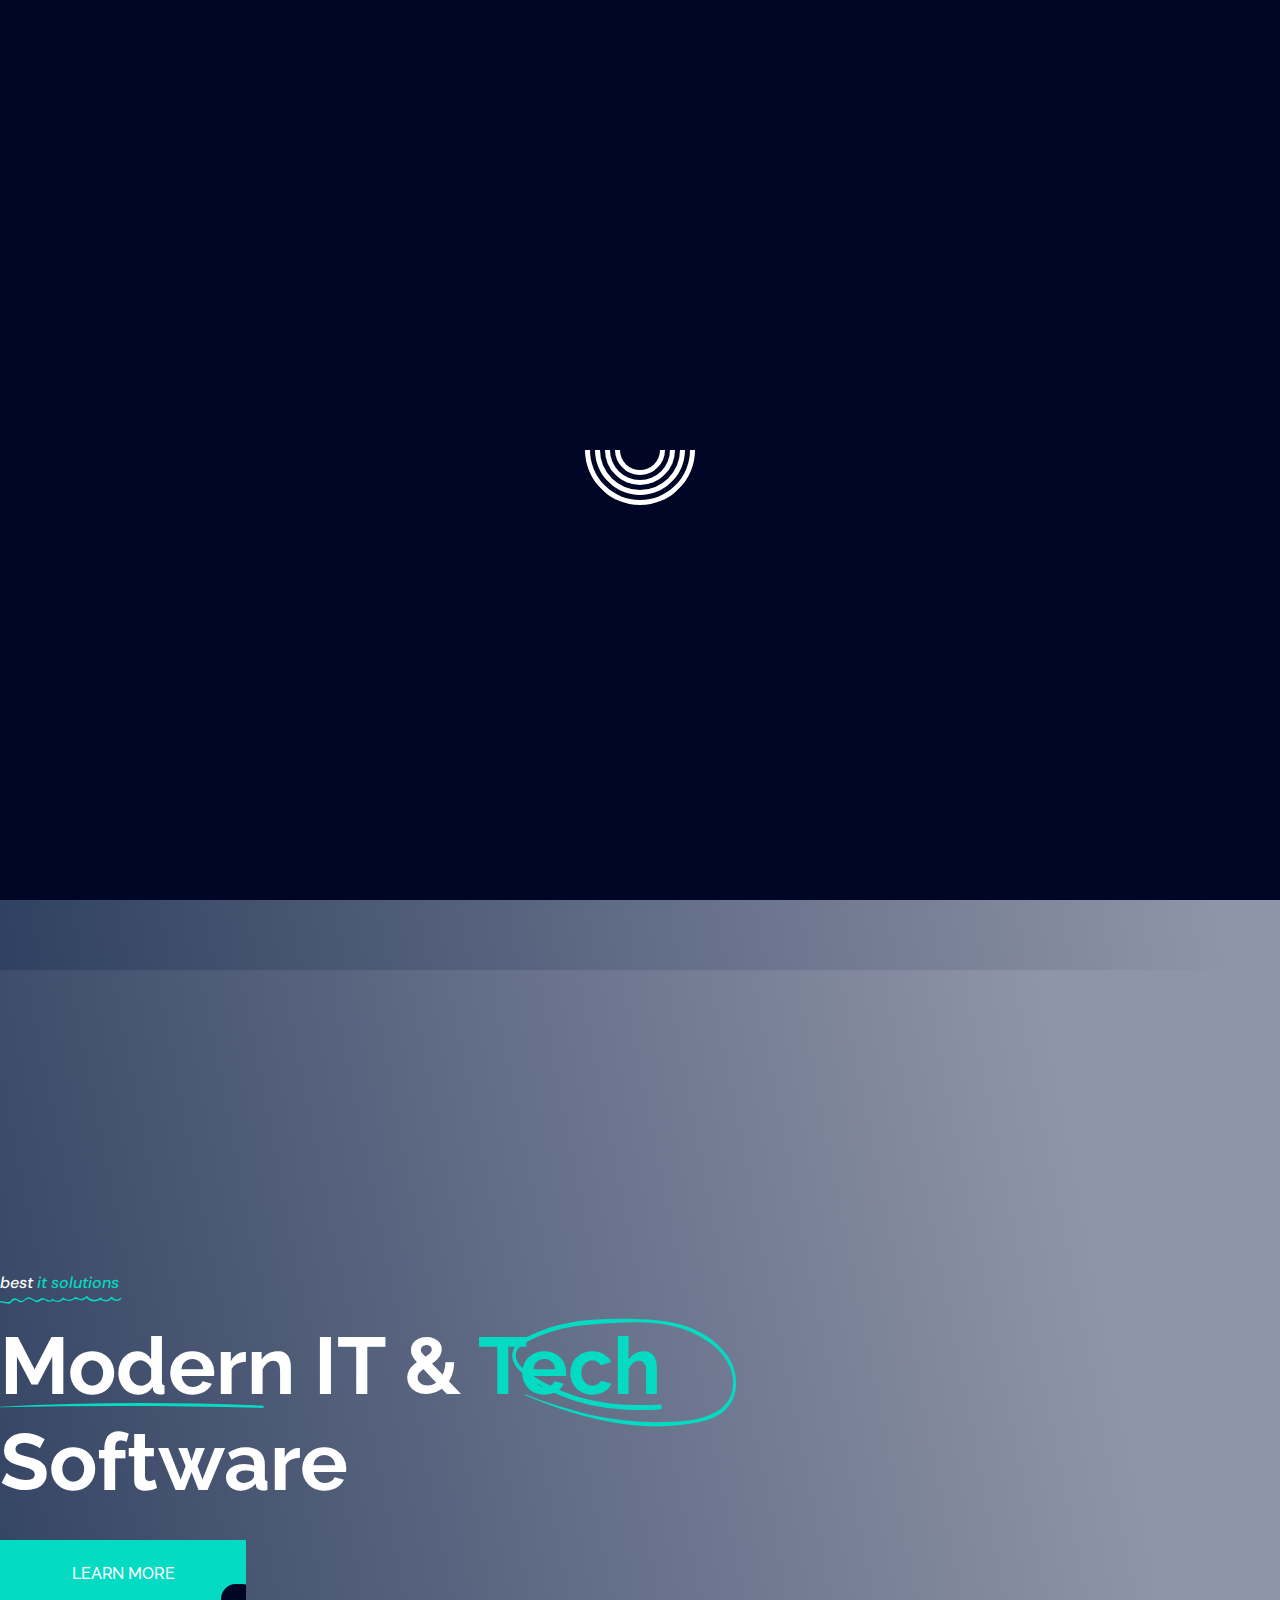
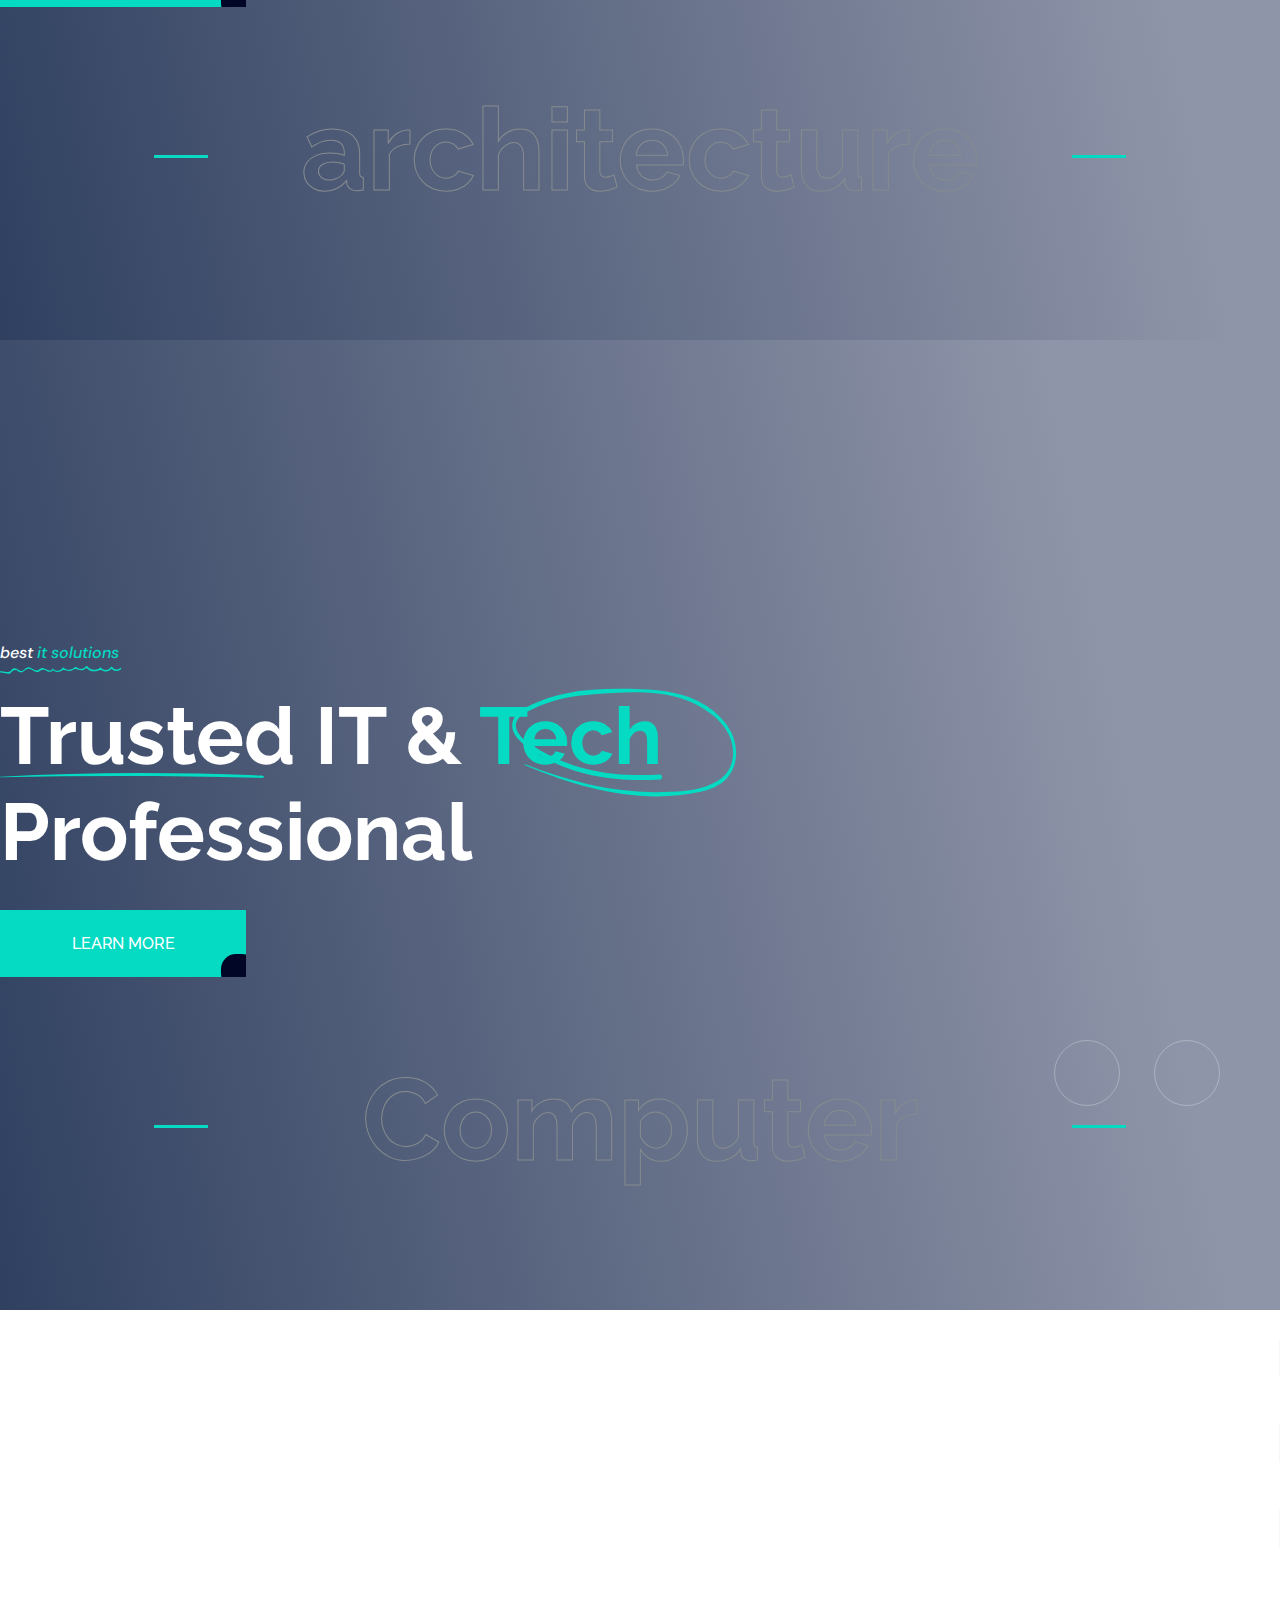
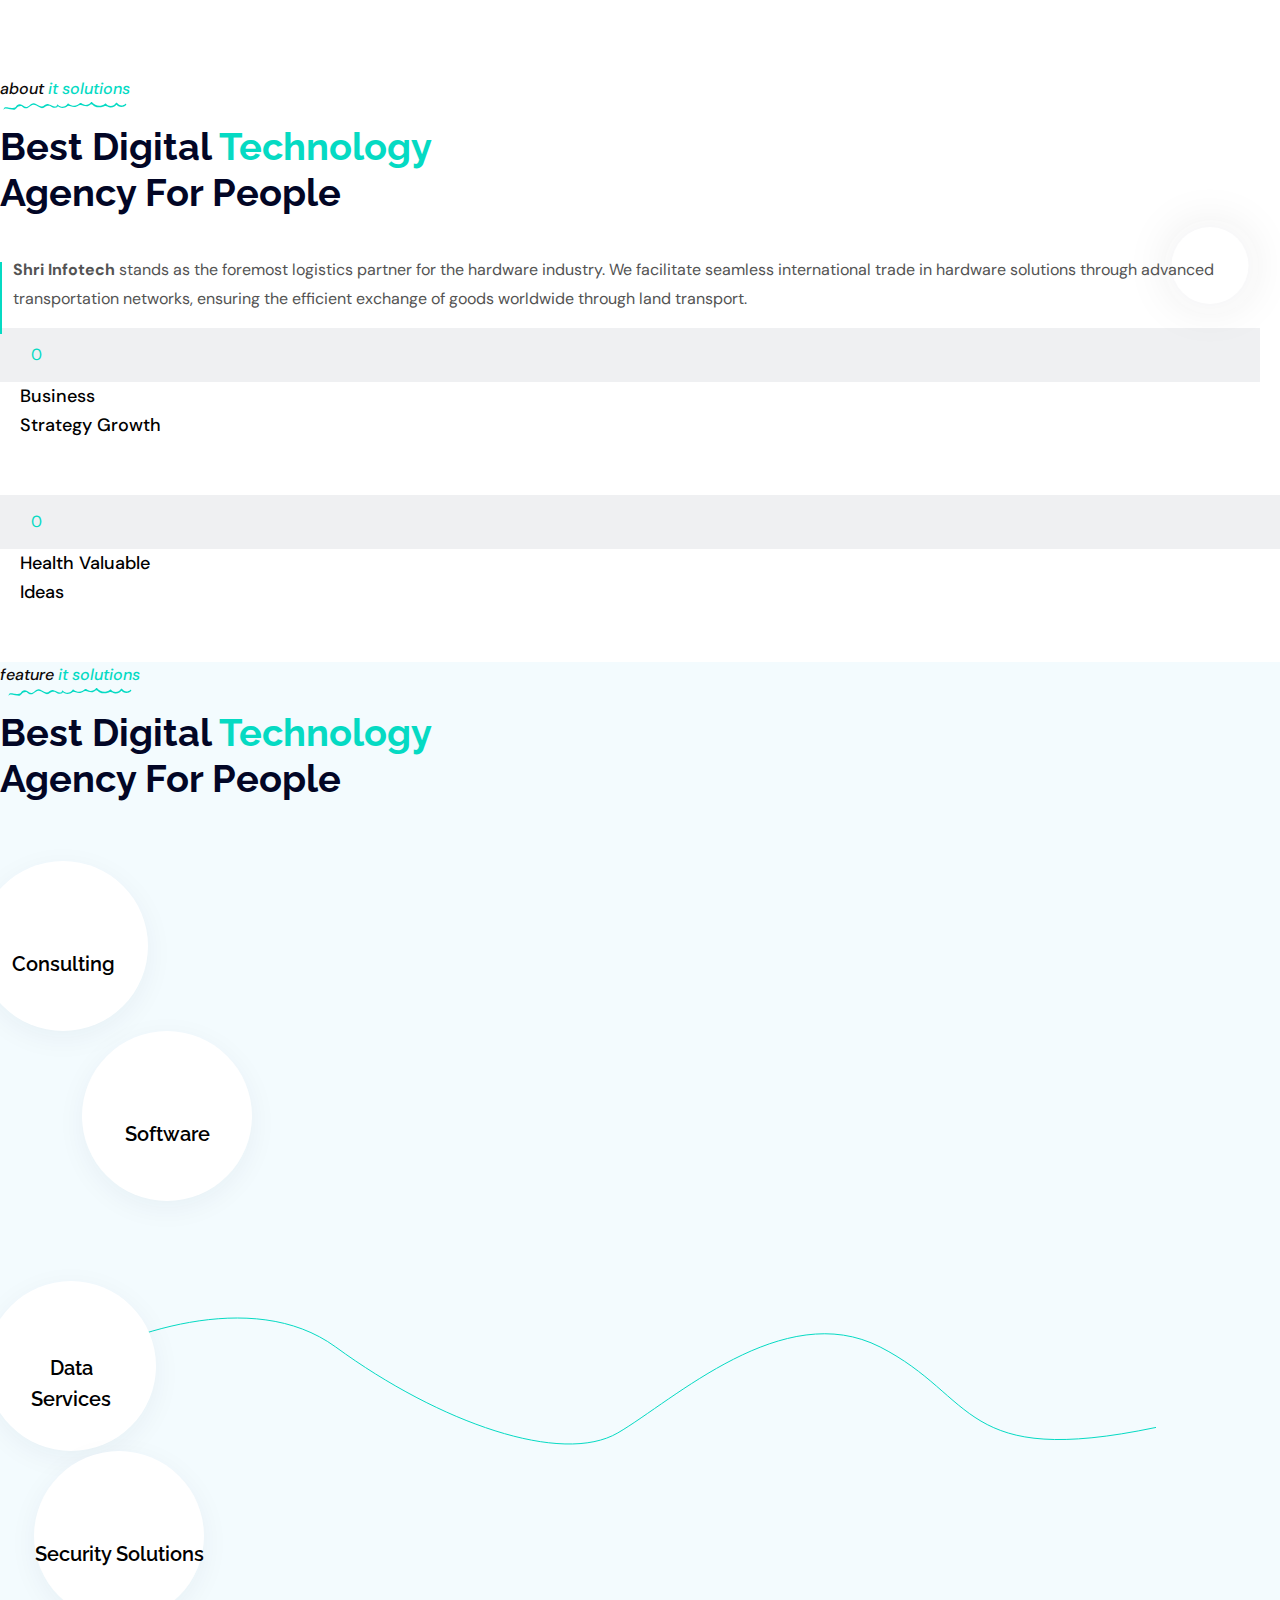
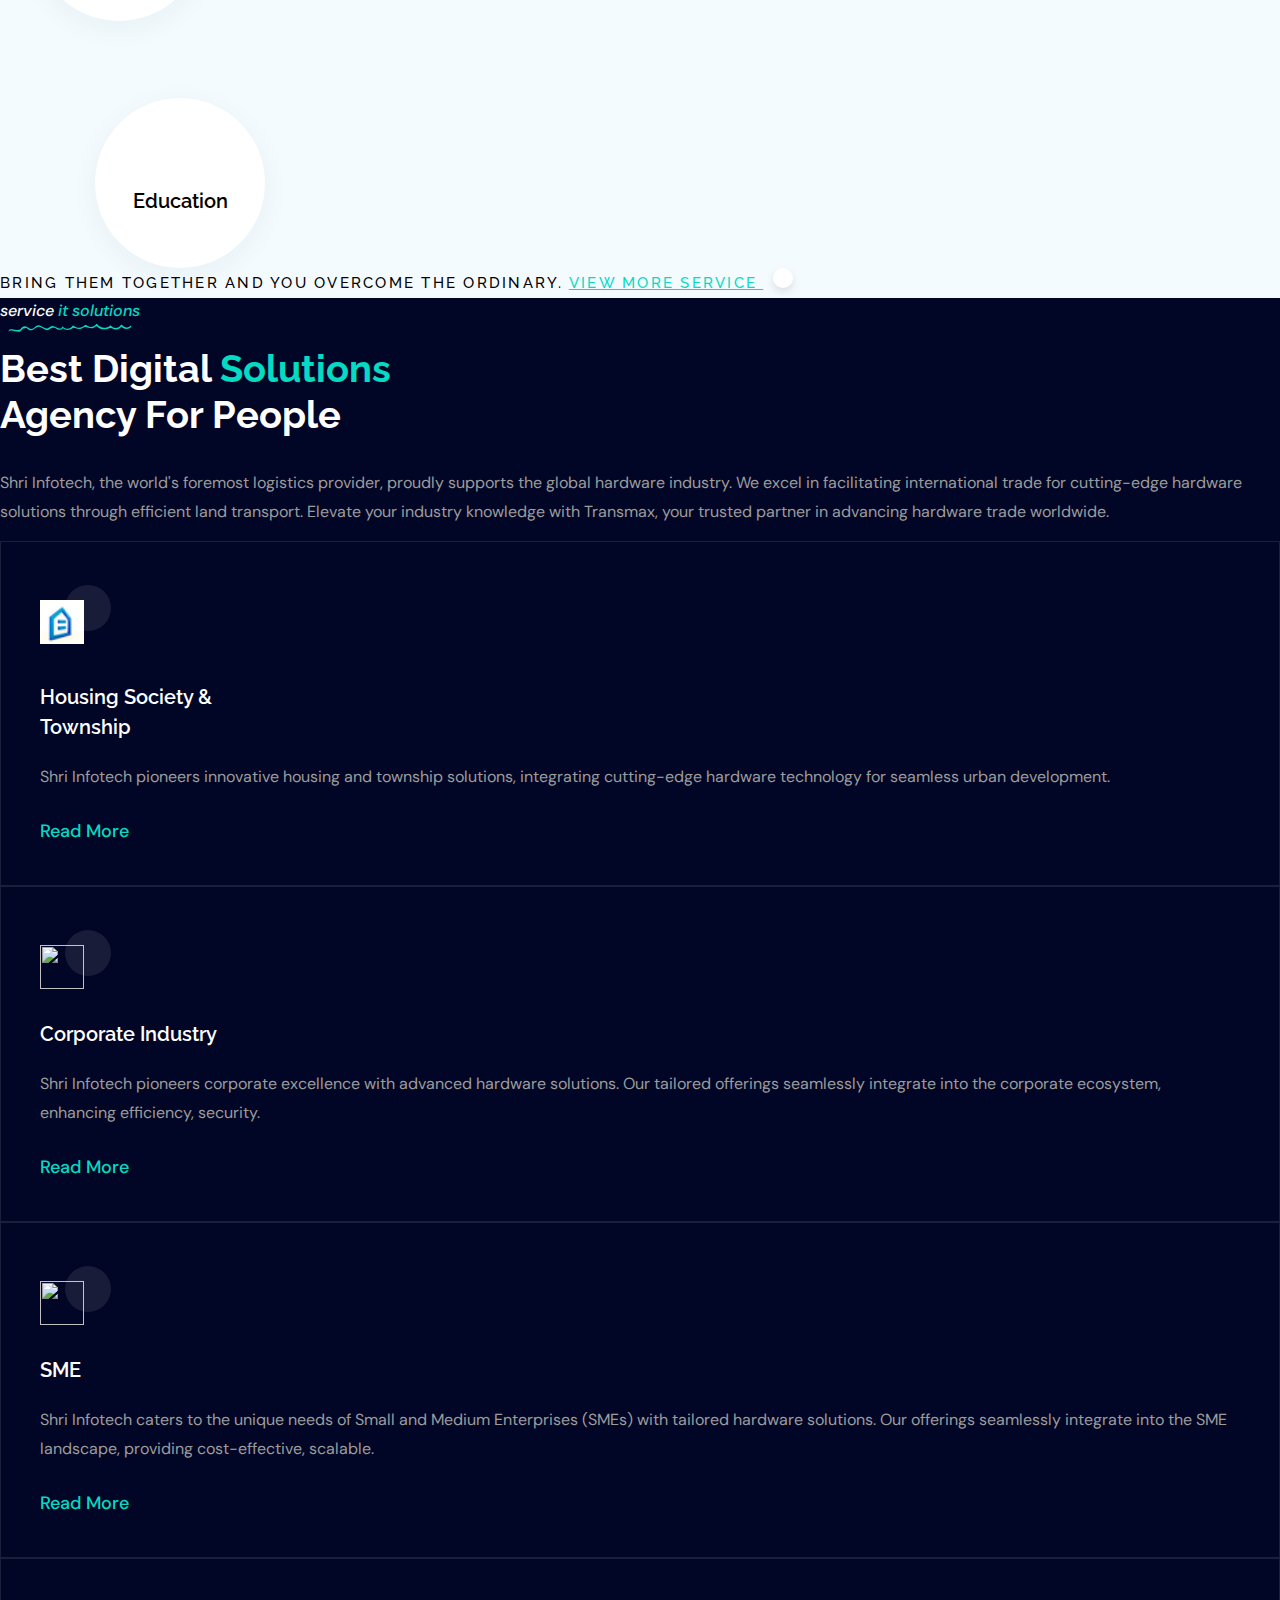
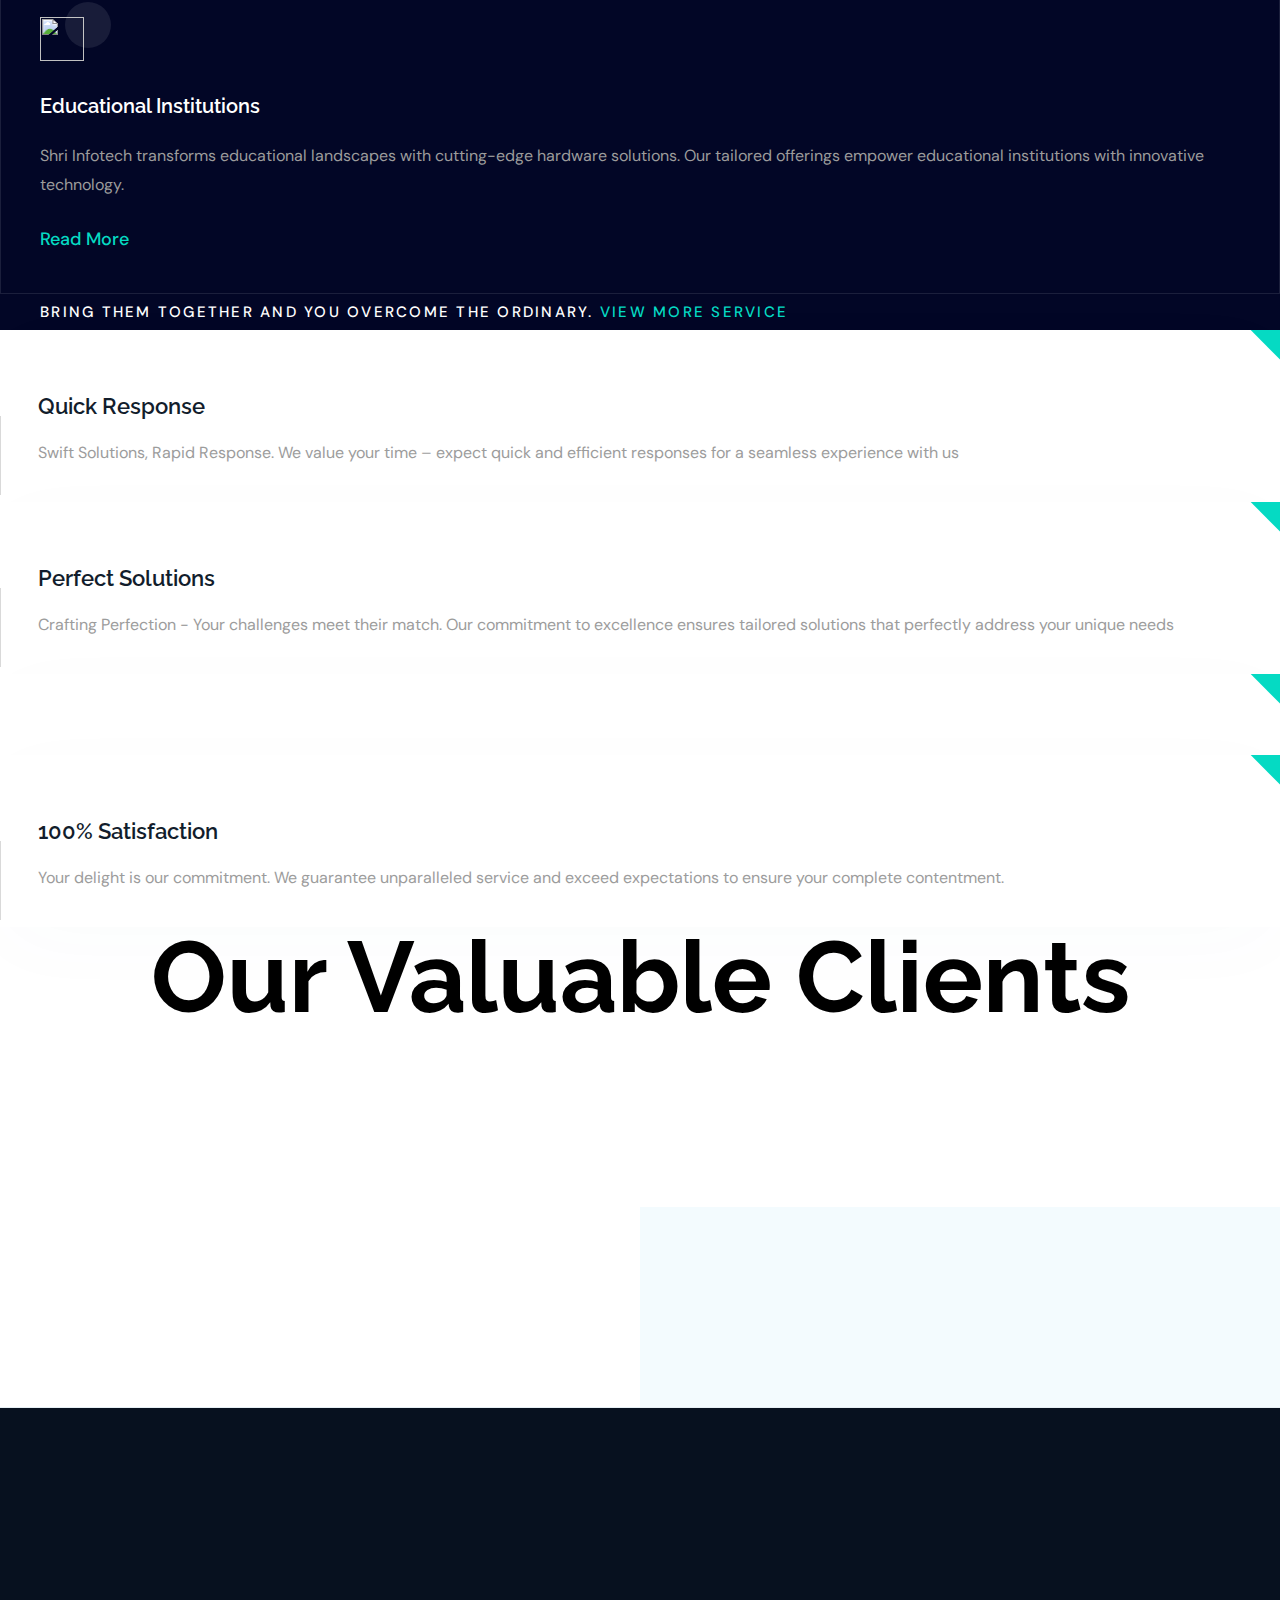
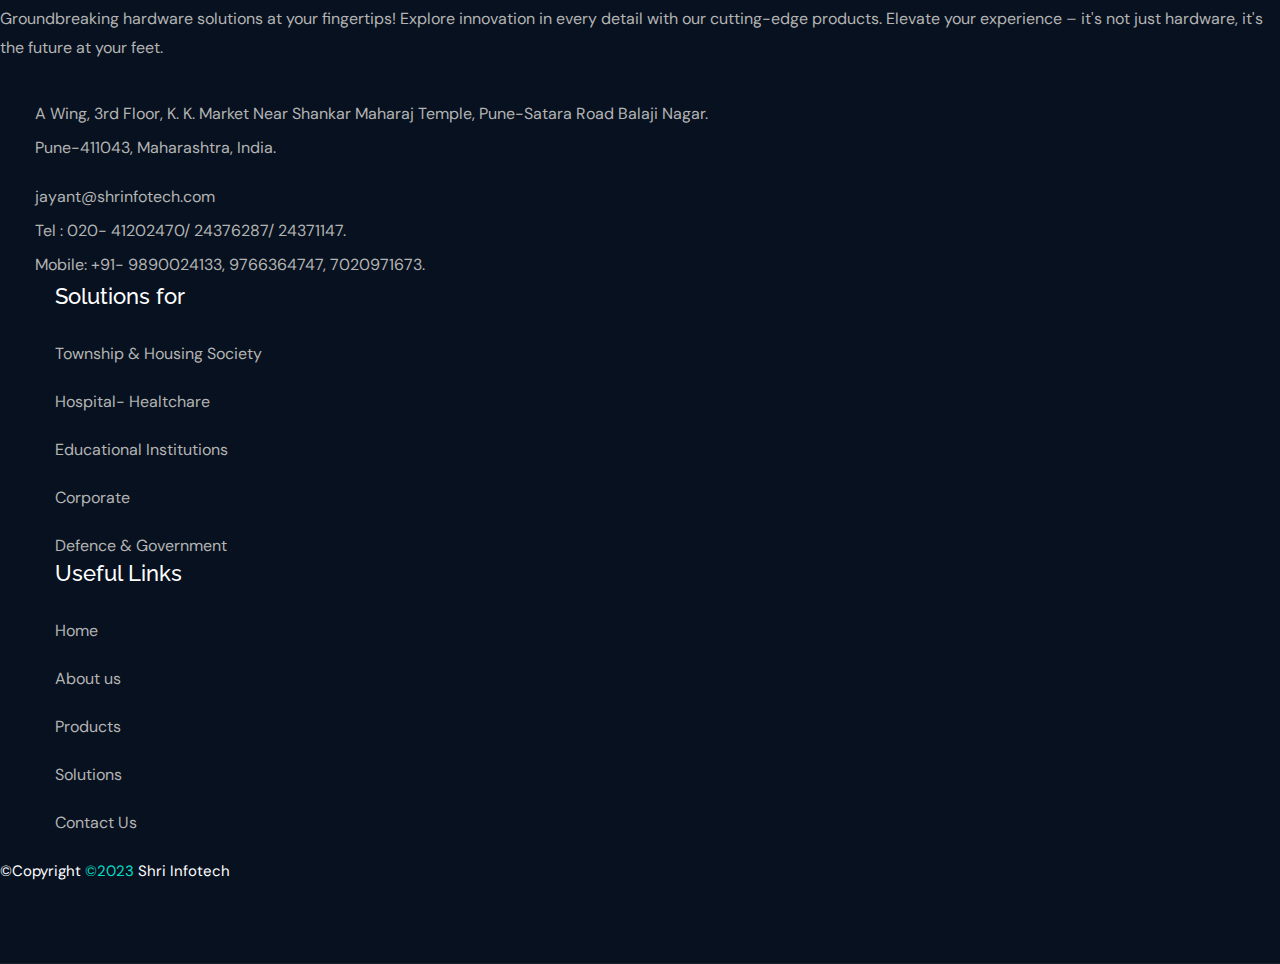
==== commit 136f3537: "changes" ====
--- a/index.html
+++ b/index.html
@@ -540,7 +540,7 @@
                            </span>
                            <h3 class="tp-section-title">Best Digital <span class="title-color">Technology</span> <br> Agency For People</h3>
                         </div>
-                        <p class="text">Empox   ring Global Connectivity, <strong>Shri Infotech</strong> stands as the foremost logistics partner for the hardware industry.<br> We facilitate seamless international trade in hardware solutions through advanced transportation networks, ensuring the efficient exchange of goods worldwide through land transport.</p>
+                        <p class="text"><strong>Shri Infotech</strong> stands as the foremost logistics partner for the hardware industry. We facilitate seamless international trade in hardware solutions through advanced transportation networks, ensuring the efficient exchange of goods worldwide through land transport.</p>
                         <div class="tp-about-progressbar-inner d-flex flex-wrap pt-20">
                            <div class="tp-about-3-progressbar d-flex align-items-center">
                               <div class="circular tl-progress">
@@ -694,9 +694,7 @@
                            <img src="assets/img/services/home-3/home-icon-left-side-white-background.png" alt="">
                         </div>
                         <h4 class="tp-service-3-title"><a href="housingsolution.html">Housing Society & <br> Township</a></h4>
-                        <p>Transmax is the world tr
-                           we uphold industry Cu
-                           stomer Oriented </p>
+                        <p>Shri Infotech pioneers innovative housing and township solutions, integrating cutting-edge hardware technology for seamless urban development. </p>
                         <div class="tp-service-btn">
                            <a href="housingsolution.html">Read More <i class="fa-solid fa-arrow-up-right"></i></a>
                         </div>
@@ -708,9 +706,7 @@
                            <img src="assets/img/services/home-3/icon-2.png" alt="">
                         </div>
                         <h4 class="tp-service-3-title"><a href="corporate.html">Corporate Industry</a></h4>
-                        <p>Transmax is the world tr
-                           we uphold industry Cu
-                           stomer Oriented </p>
+                        <p>Shri Infotech pioneers corporate excellence with advanced hardware solutions. Our tailored offerings seamlessly integrate into the corporate ecosystem, enhancing efficiency, security. </p>
                         <div class="tp-service-btn">
                            <a href="corporate.html">Read More <i class="fa-solid fa-arrow-up-right"></i></a>
                         </div>
@@ -721,12 +717,10 @@
                         <div class="tp-service-3-content-thumb">
                            <img src="assets/img/services/home-3/icon-3.png" alt="">
                         </div>
-                        <h4 class="tp-service-3-title"><a href="service-details.html">Manufacturing Industry</a></h4>
-                        <p>Transmax is the world tr
-                           we uphold industry Cu
-                           stomer Oriented </p>
+                        <h4 class="tp-service-3-title"><a href="service-details.html">SME</a></h4>
+                        <p>Shri Infotech caters to the unique needs of Small and Medium Enterprises (SMEs) with tailored hardware solutions. Our offerings seamlessly integrate into the SME landscape, providing cost-effective, scalable. </p>
                         <div class="tp-service-btn">
-                           <a href="service-details.html">Read More <i class="fa-solid fa-arrow-up-right"></i></a>
+                           <a href="sme.html">Read More <i class="fa-solid fa-arrow-up-right"></i></a>
                         </div>
                      </div>
                   </div>
@@ -736,9 +730,7 @@
                            <img src="assets/img/services/home-3/icon-4.png" alt="">
                         </div>
                         <h4 class="tp-service-3-title"><a href="education.html">Educational Institutions</a></h4>
-                        <p>Transmax is the world tr
-                           we uphold industry Cu
-                           stomer Oriented </p>
+                        <p>Shri Infotech transforms educational landscapes with cutting-edge hardware solutions. Our tailored offerings empower educational institutions with innovative technology. </p>
                         <div class="tp-service-btn">
                            <a href="education.html">Read More <i class="fa-solid fa-arrow-up-right"></i></a>
                         </div>
@@ -854,19 +846,19 @@
                   </div>
                </div>
             </div>
-            <div class="row gx-0">
+            <!-- <div class="row gx-0">
                <div class="col-xl-12">
                   <div class="tp-feature-3-text-style text-center fadeUp pt-80">
                      <h3 class="feature-title">Testimonial</h3>
                   </div>
                </div>
-            </div>
+            </div> -->
          </section>
          <!-- feature area end -->
 
 
          <!-- testimonial area start -->
-         <section class="tp-testimonial-3-area pb-120">
+         <!-- <section class="tp-testimonial-3-area pb-120">
             <div class="tp-testimonial-3-large-box"></div>
             <div class="tp-testimonial-3-shape">
                <img class="shape-1" src="assets/img/testimonial/home-3/shape-1.png" alt="">
@@ -894,10 +886,10 @@
                                     </div>
                                  </div>
                               </div>
-                           </div>
+                           </div> -->
                            <!-- <img class="shape-1" src="assets/img/testimonial/home-3/img-2.png" alt="">
                            <img class="shape-2" src="assets/img/testimonial/home-3/img-3.png" alt=""> -->
-                        </div>
+                        <!-- </div>
                      </div>
                   </div>
                   <div class="col-xl-7 col-lg-8">
@@ -913,7 +905,7 @@
                                        
                                        </p>
                                     </div>
-                                 </div>
+                                 </div> -->
                                  <!-- <div class="splide__slide">
                                     <div class="tp-testimonial-3-slider-wrapper">
                                        <p>Ennings appetite disposed me an at <span>subjects</span> an. To no indulgence diminution so discovered mr apartments. Are off under folly death wrote cause her way spite. Plan upon yet way get cold spot its week.</p>
@@ -932,7 +924,7 @@
                                        master builder</p>
                                     </div>
                                  </div> -->
-                              </div>
+                              <!-- </div>
                            </div>
                         </div>
                         <div class="tp-testimonial-3-descreiption text-start text-sm-end">
@@ -942,7 +934,7 @@
                      </div>
                   </div>
                </div>
-            </div>
+            </div> -->
             
             <div class="row gx-0">
                <div class="col-xl-12">
--- a/assets/css/main.css
+++ b/assets/css/main.css
@@ -8067,7 +8067,7 @@
   line-height: 1;
   text-align: center;
   color: #000;
-  text-transform: lowercase;
+  /* text-transform: lowercase; */
   background-image: url("../img/feature/home-3/text-img.jpg");
   -webkit-background-clip: text;
   background-size: auto;
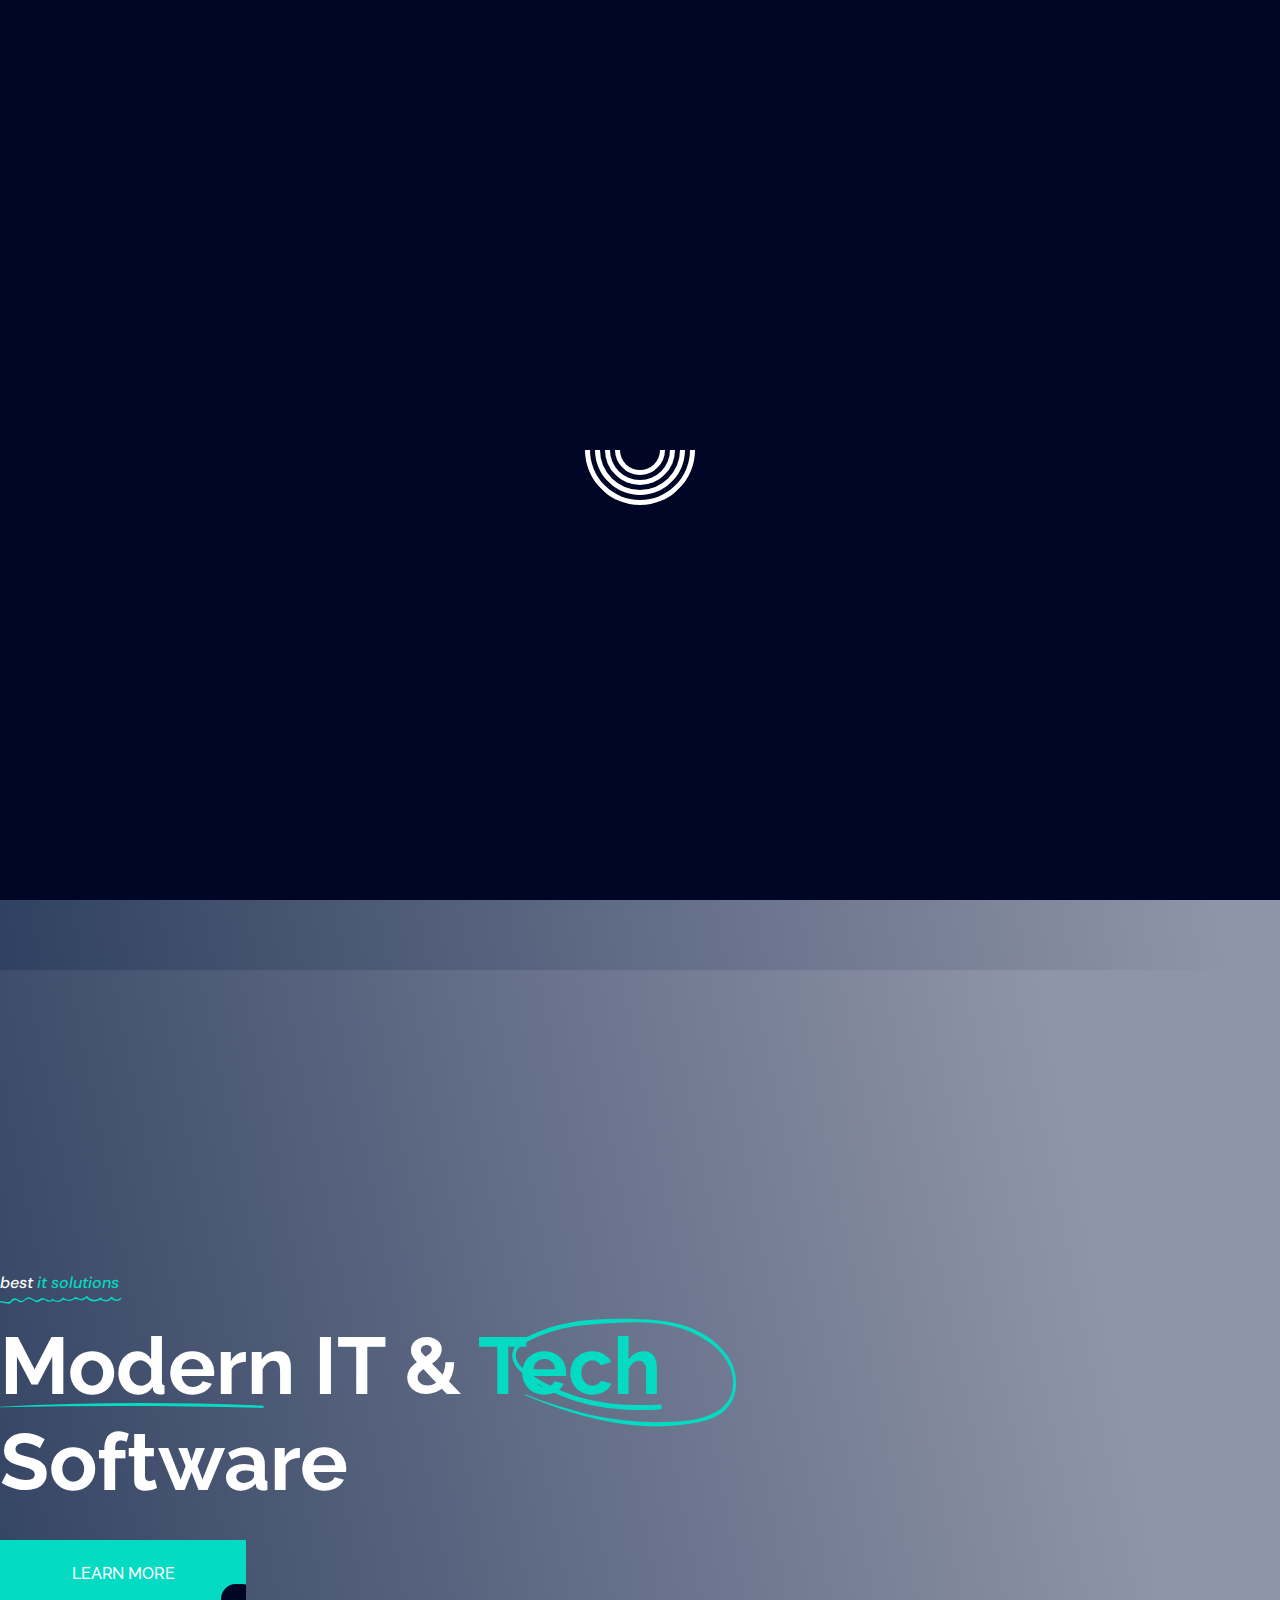
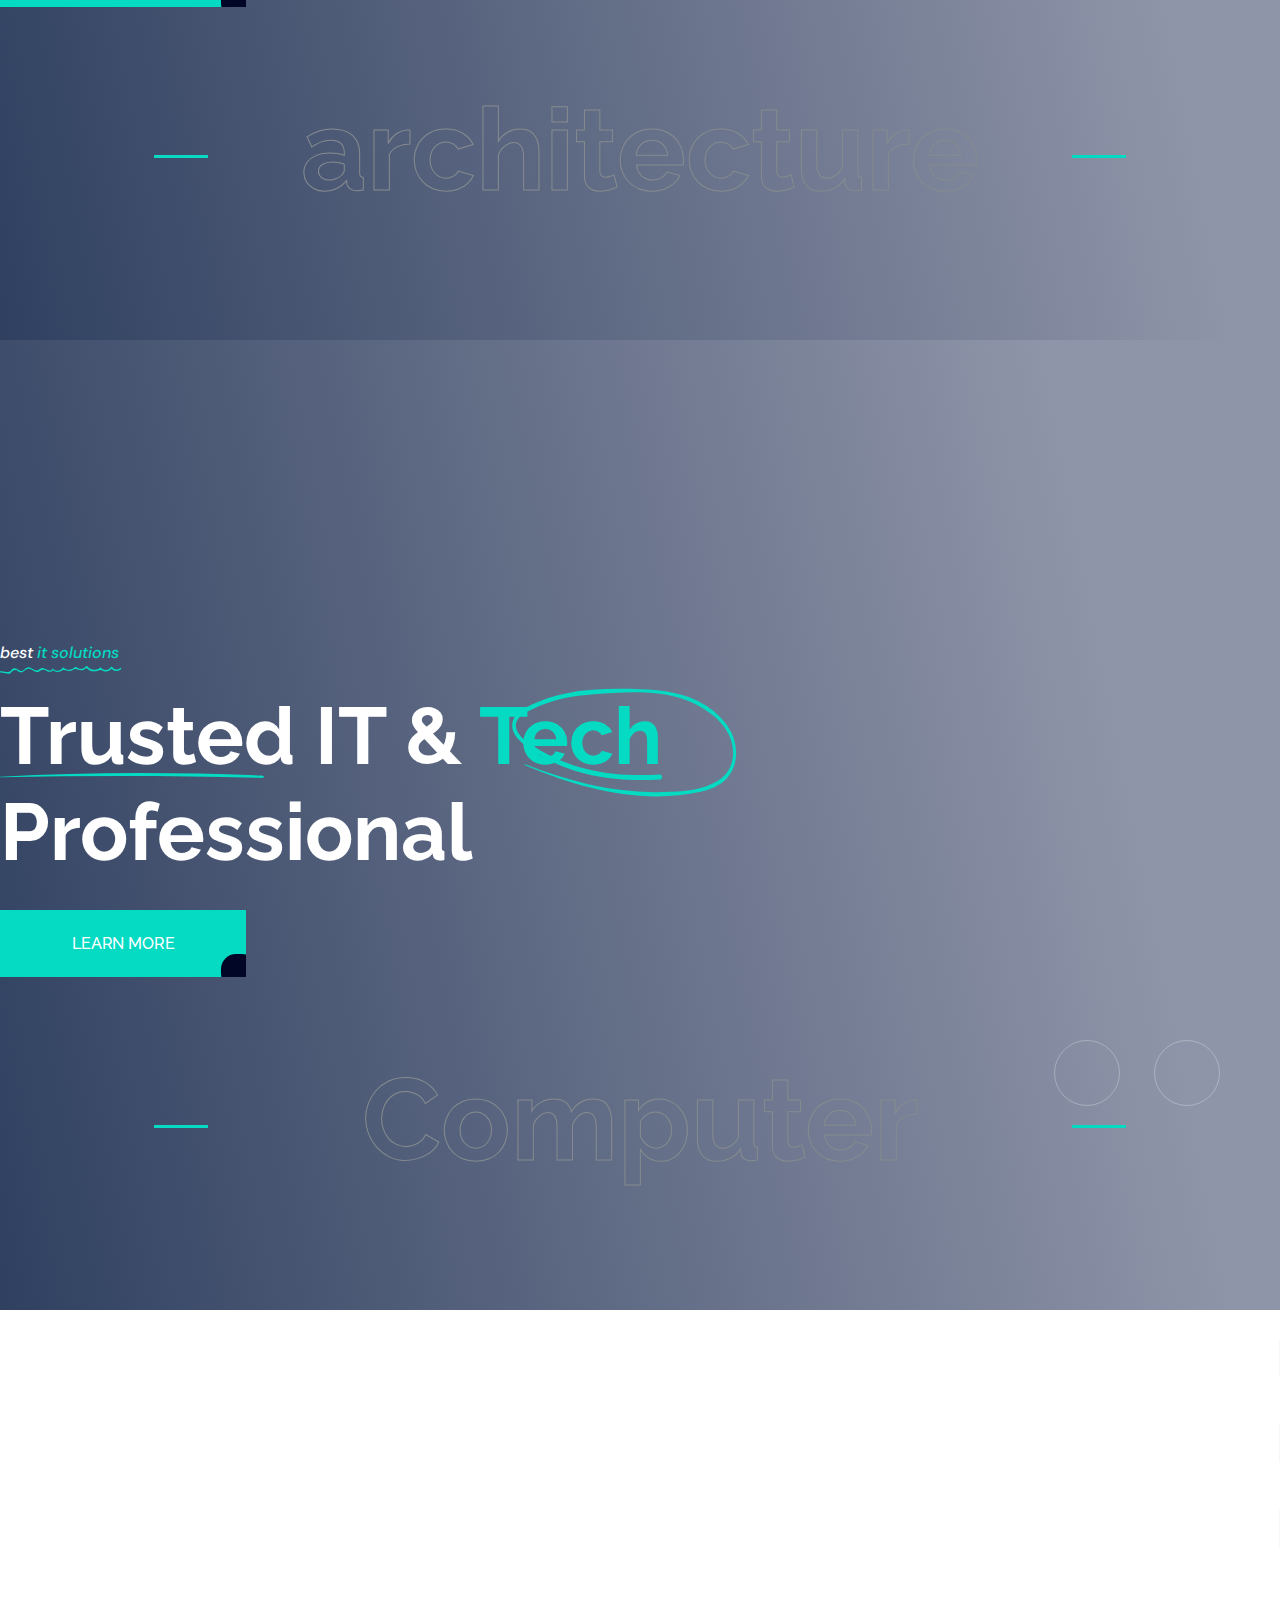
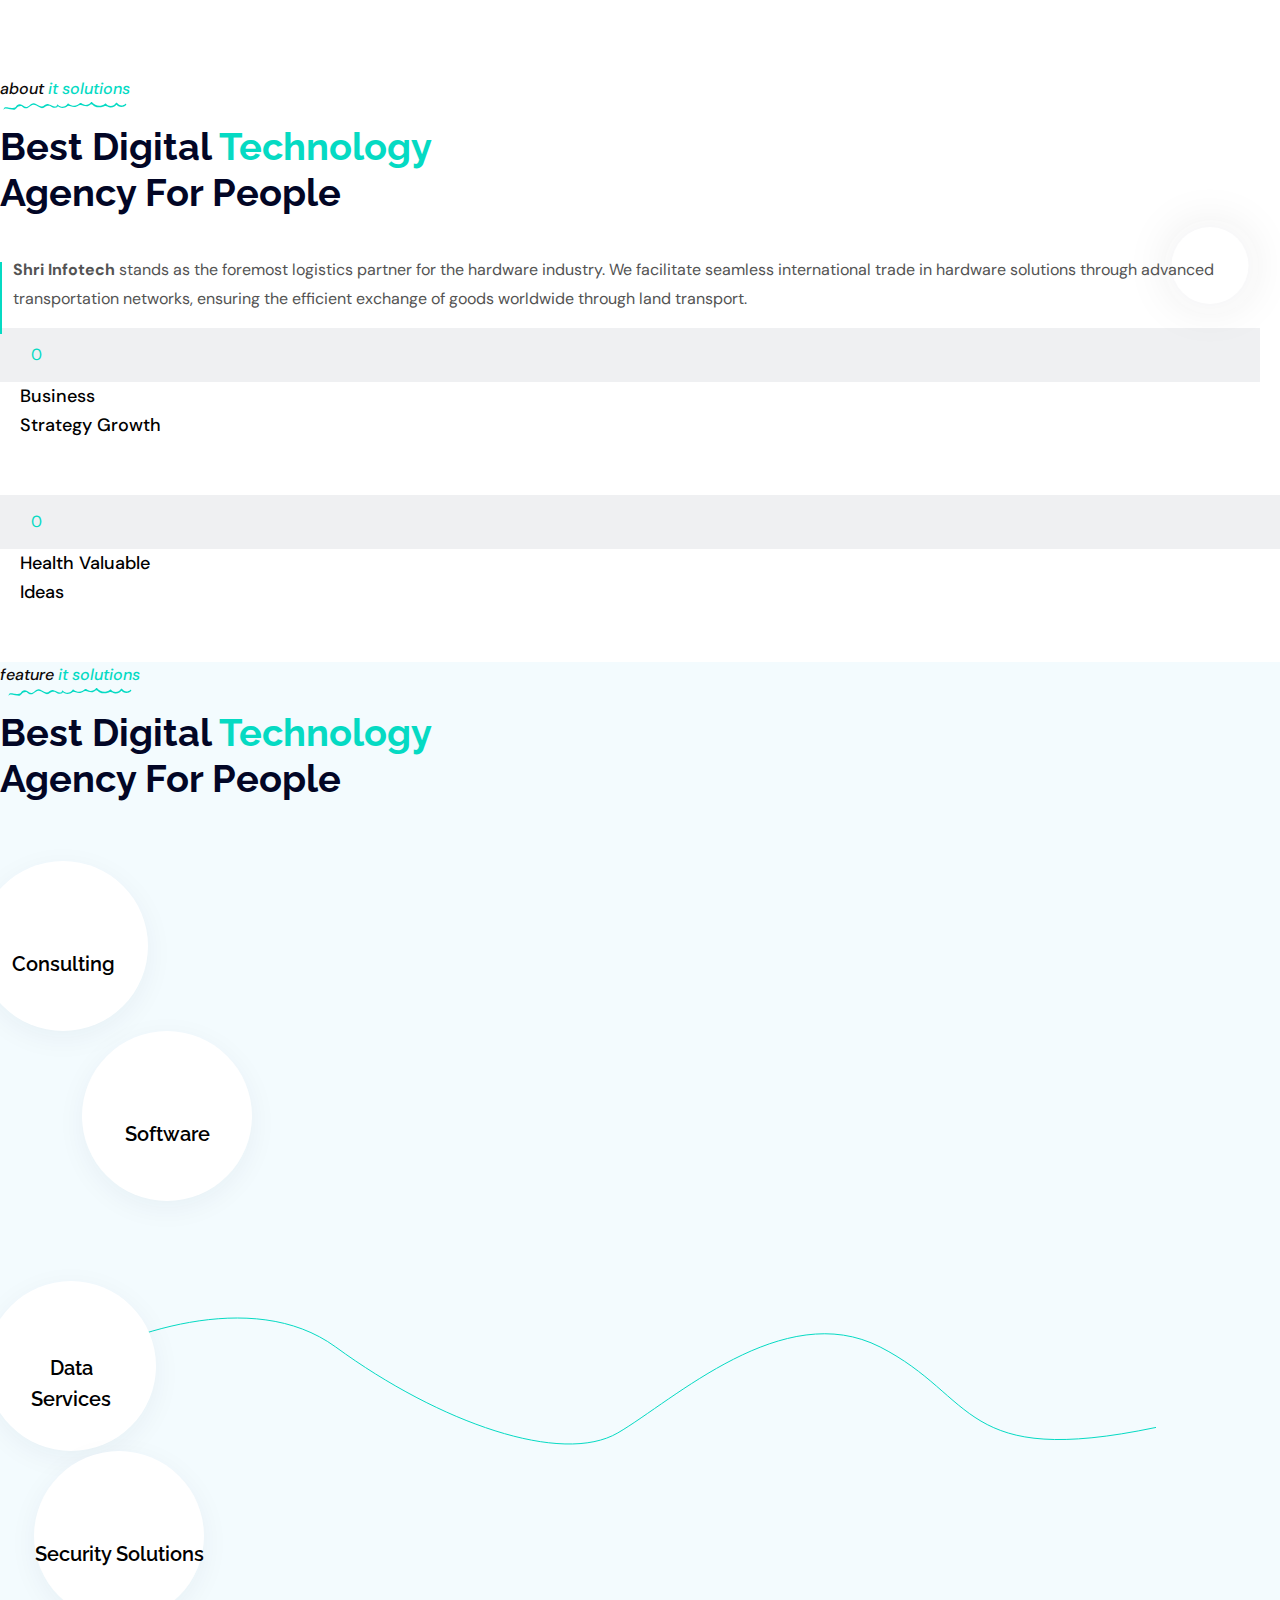
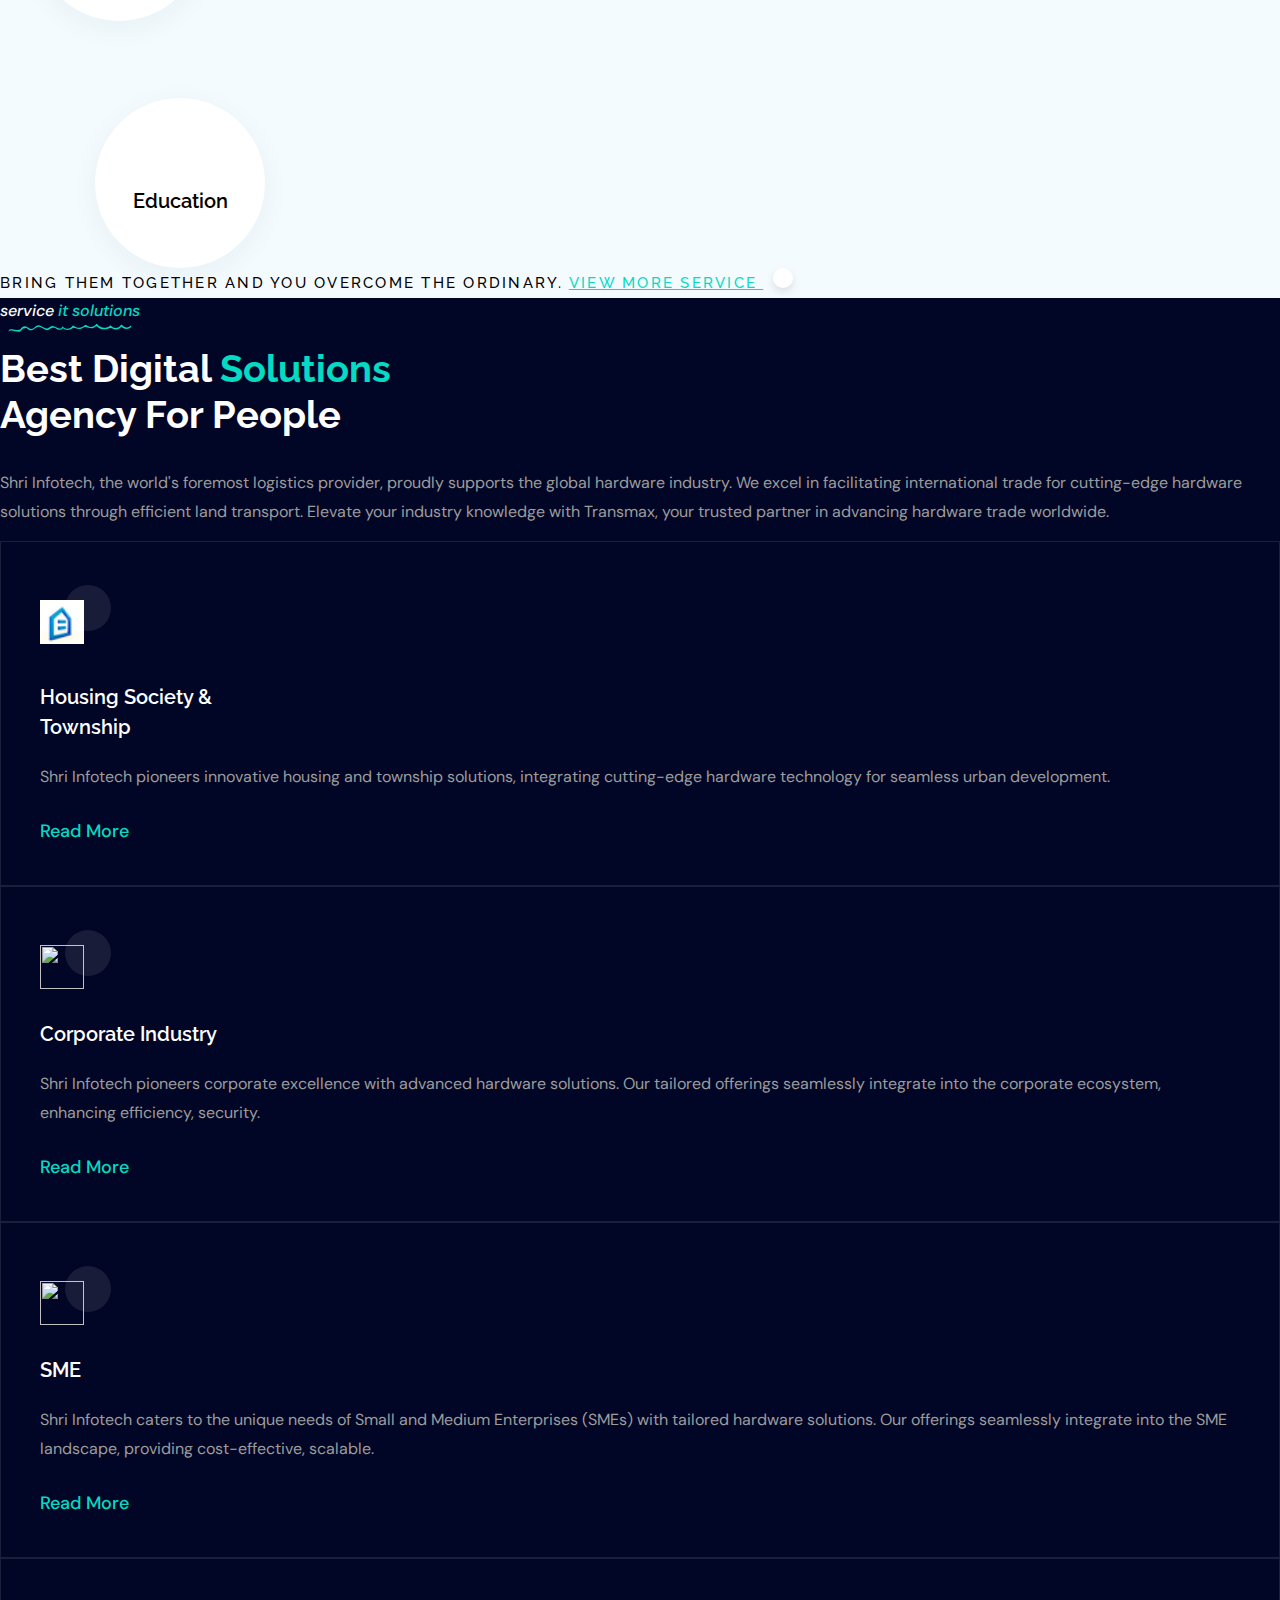
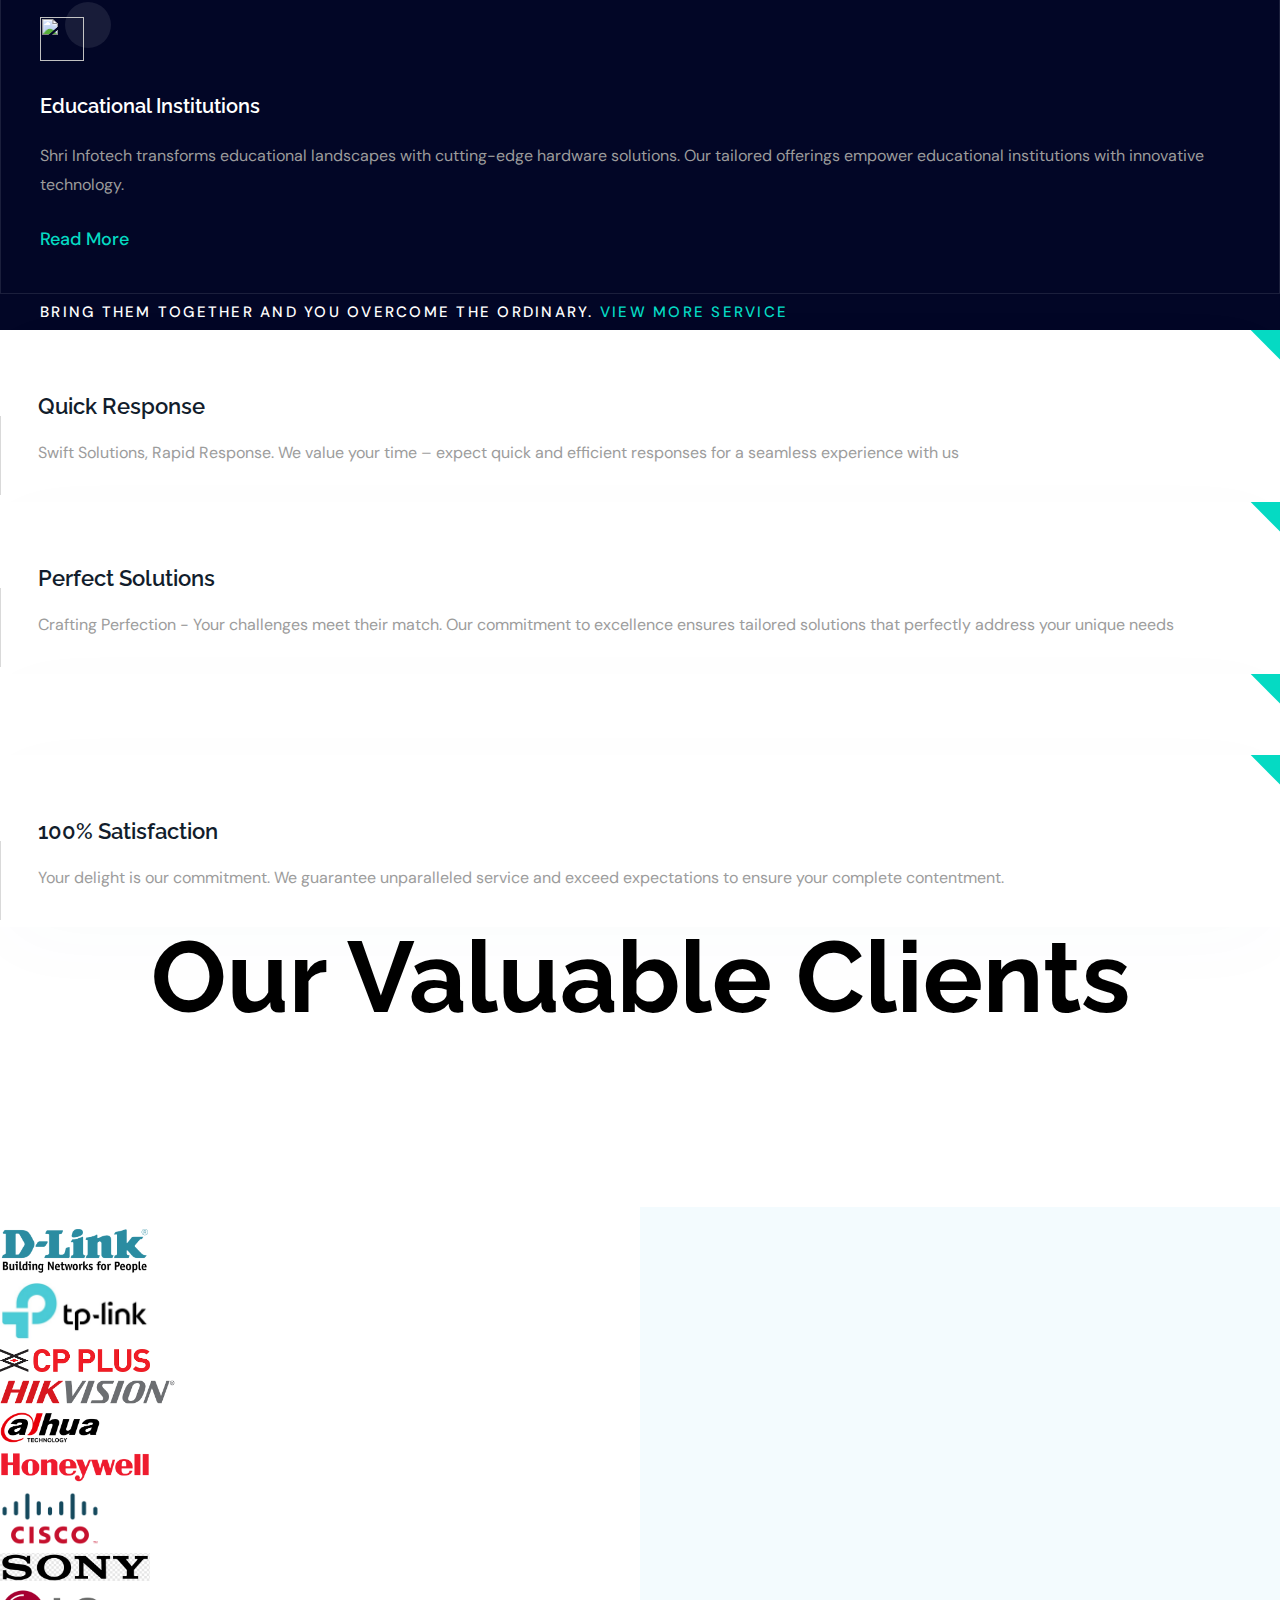
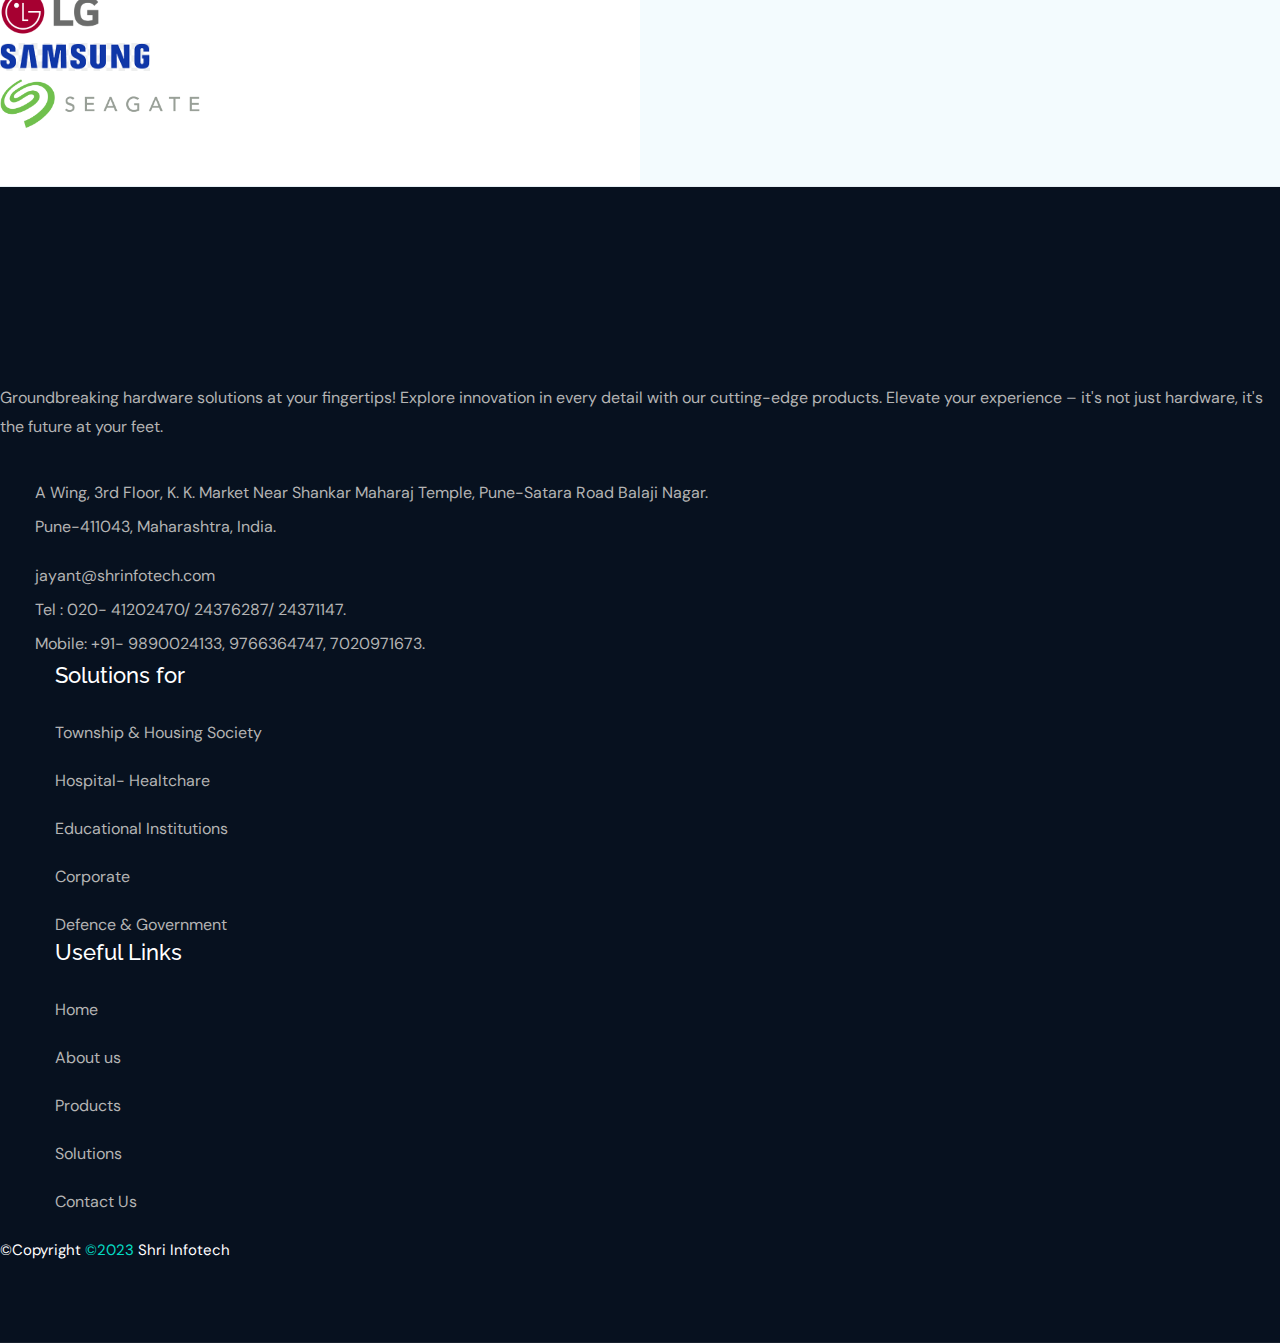
==== commit ac6be08f: "Added background images." ====
--- a/index.html
+++ b/index.html
@@ -194,10 +194,7 @@
                <div class="row align-items-center">
                   <div class="col-xl-10 col-xxl-8">
                      <div class="tp-header-3-top-info d-flex">
-                        <!-- <div class="tp-header-3-top-call d-flex">
-                           <span>Call</span>
-                           <p>Consult With It Advisor? <a href="#">Click Now</a></p>
-                        </div> -->
+                        
                         <ul>
                            <li>
                               <a href="https://www.google.co.in/maps/dir//Shri+Infotech,+Satara+Road,+Chhatrapati+Sambhaji+Nagar,+Yashwantrao+Chavan+Nagar,+Pune,+Maharashtra/@18.4698267,73.7723602,13z/data=!4m8!4m7!1m0!1m5!1m1!1s0x3bc2eabb197d8c13:0xf1cd2294737310c6!2m2!1d73.8571234!2d18.4702701!5m1!1e1?entry=ttu" target="_blank"><span><i class="fa-sharp fa-solid fa-location-dot"></i></span>Off No. 81/82, A Wing, 3rd Floor, K. K. Market</a>
@@ -334,21 +331,22 @@
                            <div class="tp-hero-3-shape">
                               <img class="shape-1" src="assets/img/hero/hero-3/shape-1.png" alt="">
                               <img class="shape-2" src="assets/img/hero/hero-3/shape-2.png" alt="">
+                              <img class="shape-3" src="assets/img/hero/hero-3/shape-3.png" alt="">
                            </div>
                            <div class="tp-hero-3">
-                              <div class="tp-hero-bg" data-background="assets/img/hero/hero-3/hero-1.jpg"></div>
+                              <div class="tp-hero-bg" data-background="assets/img/hero/hero-3/SecurityCameras.jpg"></div>
                               <div class="row align-items-center justify-content-center">
                                  <div class="col-lg-12">
                                     <div class="tp-hero-3-content p-relative">
                                        <div class="tp-hero-3-title-wrapper">
                                           <span class="tp-section-title__pre p-relative">
-                                             Best <span class="title-pre-color">IT solutions</span>
+                                             Best <span class="title-pre-color">solutions</span>
                                              <svg width="123" height="8" viewBox="0 0 123 8" fill="none" xmlns="http://www.w3.org/2000/svg">
                                                 <path d="M0.384401 7.82144C0.645399 4.52972 8.83029 8.38041 10.8974 7.67652C12.4321 7.1486 11.6386 7.03474 12.9749 6.19628C14.0816 4.61253 15.7519 3.89829 17.9756 4.06391C18.6125 4.48831 19.2284 4.93342 19.8444 5.38888C21.1076 6.09277 22.1621 6.51717 23.6028 6.13417C24.8973 5.79258 25.5237 4.79885 26.6095 4.18812C30.8481 1.80732 31.3701 2.90456 34.5855 4.58147C36.0993 5.36817 37.634 6.48612 39.461 6.08242C40.1604 5.92715 40.2127 5.67871 40.672 5.54415C42.1023 4.10531 43.9606 3.52564 46.2469 3.80512C47.0612 4.28129 47.8651 4.75745 48.669 5.25431C50.9866 6.22733 54.5049 6.23769 54.6615 3.08053C54.3065 3.22545 53.962 3.37037 53.6175 3.51529C55.622 5.75117 58.6078 6.59998 61.5205 5.5752C64.8091 4.41585 63.8277 3.02877 67.1685 4.35374C68.6614 4.94377 70.2587 5.14045 71.856 4.96447C73.6412 4.7678 75.1028 3.27721 76.6271 3.07018C79.0491 2.73894 81.3354 4.89201 84.2482 4.15707C85.3235 3.88793 86.9417 2.27313 87.7978 2.21102C88.6329 2.14891 89.9484 3.68091 90.8358 4.14672C93.3936 5.51309 96.5882 5.75117 99.3234 4.7471C101.902 3.80512 100.858 3.60845 103.124 4.30199C104.366 4.67464 105.253 5.34747 106.652 5.45099C109.628 5.65801 112.175 4.26058 113.678 1.77626C113.25 1.77626 112.822 1.77626 112.384 1.77626C114.722 5.49239 119.587 6.10312 122.771 3.05983C123.471 2.39734 122.406 1.34151 121.707 2.00399C119.316 4.29164 115.516 3.95004 113.678 1.03097C113.386 0.554807 112.687 0.544455 112.384 1.03097C110.223 4.62288 105.159 4.84026 102.549 1.7038C102.278 1.38291 101.777 1.46572 101.495 1.7038C97.6113 4.99553 91.8171 4.46761 88.6747 0.368483C88.4242 0.0372403 87.85 -0.190489 87.5159 0.223564C84.9685 3.37037 80.7717 3.86723 77.6606 1.10343C77.3787 0.854995 76.9507 0.823941 76.6584 1.10343C73.422 4.26058 68.6823 4.52972 65.1432 1.63134C64.83 1.37256 64.3706 1.38291 64.1409 1.75556C61.9799 5.40958 57.2297 5.74082 54.4631 2.65613C54.0873 2.24207 53.44 2.59402 53.4191 3.09088C53.2103 7.04509 45.6727 1.72451 43.8979 1.92118C40.4841 2.30418 40.2127 5.74082 35.7026 3.82583C33.4894 2.88386 31.8085 0.989563 29.1777 1.39326C26.9226 1.74521 25.9622 3.86723 23.9682 4.63323C20.4603 5.9789 19.2702 2.13856 16.2531 2.33524C11.2941 2.66648 14.1442 7.41774 6.43955 5.75117C4.22629 5.27501 -0.221114 3.93969 0.00856432 7.82144C0.0190042 8.05952 0.363521 8.05952 0.384401 7.82144Z" fill="currentColor"/>
                                              </svg>
                                           </span>
-                                          <h3 class="tp-hero-3-title">Trusted IT &
-                                             <span class="title-color">Tech</span>
+                                          <h3 class="tp-hero-3-title">Reliable Security &
+                                             <span class="title-color">Surveillance</span>
                                              <svg class="circle" width="225" height="109" viewBox="0 0 225 109" fill="none" xmlns="http://www.w3.org/2000/svg">
                                                 <path d="M13.1481 76.3679C55.8581 93.1793 99.7529 104.44 143.772 104.183C162.905 104.079 184.701 104.166 202.722 94.6158C211.271 90.0778 219.878 82.1335 220.977 67.646C222.363 49.2762 210.892 35.2588 200.906 27.2179C165.903 -0.962245 120.282 3.56052 82.2045 6.12755C61.2594 7.56939 40.2183 11.3015 20.4023 21.1492C14.2432 24.1994 -1.70459 30.792 5.73782 44.0162C9.5729 50.8451 16.7641 54.9568 22.1261 58.4055C62.0733 84.2021 105.527 88.9812 148.155 86.4613C150.328 86.3325 150.504 91.2898 148.331 91.4186C104.606 93.9773 59.5704 89.0201 18.8517 61.4317C12.3772 57.0608 -3.9171 46.3324 1.13856 32.0948C4.27727 23.2263 13.5355 19.7027 19.4163 16.7922C30.4826 11.3337 41.9705 7.7833 53.5703 5.39836C78.3 0.340518 103.691 0.456709 128.733 1.23489C150.355 1.92603 172.628 4.49122 193.003 16.9725C207.334 25.7434 227.976 44.79 223.586 71.8416C220.023 93.7705 201.953 100.932 188.724 103.79C130.327 116.483 69.7686 101.575 13.0061 77.3604C12.5744 77.1678 12.7173 76.2012 13.1481 76.3679Z" fill="currentColor"/>
                                              </svg>
@@ -379,7 +377,7 @@
                               <img class="shape-3" src="assets/img/hero/hero-3/shape-3.png" alt="">
                            </div>
                            <div class="tp-hero-3">
-                              <div class="tp-hero-bg" data-background="assets/img/hero/hero-3/hero-2.jpg"></div>
+                              <div class="tp-hero-bg" data-background="assets/img/hero/hero-3/technology.jpg"></div>
                               <div class="row align-items-center justify-content-center">
                                  <div class="col-lg-12">
                                     <div class="tp-hero-3-content p-relative">
@@ -422,7 +420,7 @@
                               <img class="shape-3" src="assets/img/hero/hero-3/shape-3.png" alt="">
                            </div>
                            <div class="tp-hero-3">
-                              <div class="tp-hero-bg" data-background="assets/img/hero/hero-3/hero-3.jpg"></div>
+                              <div class="tp-hero-bg" data-background="assets/img/hero/hero-3/TechProfessional.jpg"></div>
                               <div class="row align-items-center justify-content-center">
                                  <div class="col-lg-12">
                                     <div class="tp-hero-3-content p-relative">
@@ -958,28 +956,67 @@
                            <div class="swiper-wrapper">
                               <div class="swiper-slide">
                                  <div class="tp-brand-3-thumb">
-                                    
-                                    <img src="assets/img/brand/home-3/image006.jpg" alt="">
-                                 </div>
-                              </div>
+                                    <img src="assets/img/brand/home-3/D-Link.png" alt="" style="width: 150px; height: auto;">
+                                 </div>
+                              </div>
+
                               <div class="swiper-slide">
                                  <div class="tp-brand-3-thumb">
-                                    <img src="assets/img/brand/home-3/image015.png" alt="">
-                                 </div>
-                              </div>
+                                    <img src="assets/img/brand/home-3/tp-link.png" alt="" style="width: 150px; height: auto;">
+                                 </div>
+                              </div>
+
                               <div class="swiper-slide">
                                  <div class="tp-brand-3-thumb">
-                                    <img src="assets/img/brand/home-3/image009.jpg" alt="">
-                                 </div>
-                              </div>
+                                    <img src="assets/img/brand/home-3/cpplus.png" alt="" style="width: 150px; height: auto;">
+                                 </div>
+                              </div>
+
                               <div class="swiper-slide">
                                  <div class="tp-brand-3-thumb">
-                                    <img src="assets/img/brand/home-3/image010.jpg" alt="">
-                                 </div>
-                              </div>
+                                    <img src="assets/img/brand/home-3/hikvision.png" alt="" style="width: 175px; height: auto;">
+                                 </div>
+                              </div>
+
                               <div class="swiper-slide">
                                  <div class="tp-brand-3-thumb">
-                                    <img src="assets/img/brand/home-3/image012.jpg" alt="">
+                                    <img src="assets/img/brand/home-3/Dahua.png" alt="" style="width: 100px; height: auto;">
+                                 </div>
+                              </div>
+
+                              <div class="swiper-slide">
+                                 <div class="tp-brand-3-thumb">
+                                    <img src="assets/img/brand/home-3/Honeywell.png" alt="" style="width: 150px; height: auto;">
+                                 </div>
+                              </div>
+
+                              <div class="swiper-slide">
+                                 <div class="tp-brand-3-thumb">
+                                    <img src="assets/img/brand/home-3/Cisco.png" alt="" style="width: 100px; height: auto;">
+                                 </div>
+                              </div>
+
+                              <div class="swiper-slide">
+                                 <div class="tp-brand-3-thumb">
+                                    <img src="assets/img/brand/home-3/sony.png" alt="" style="width: 150px; height: auto;">
+                                 </div>
+                              </div>
+
+                              <div class="swiper-slide">
+                                 <div class="tp-brand-3-thumb">
+                                    <img src="assets/img/brand/home-3/LG.png" alt="" style="width: 100px; height: auto;">
+                                 </div>
+                              </div>
+
+                              <div class="swiper-slide">
+                                 <div class="tp-brand-3-thumb">
+                                    <img src="assets/img/brand/home-3/samsung.png" alt="" style="width: 150px; height: auto;">
+                                 </div>
+                              </div>
+
+                              <div class="swiper-slide">
+                                 <div class="tp-brand-3-thumb">
+                                    <img src="assets/img/brand/home-3/Seagate.png" alt="" style="width: 200px; height: auto;">
                                  </div>
                               </div>
                            </div>
@@ -1207,7 +1244,7 @@
 
       <!-- footer area start -->
       <footer class="tp-footer-3-area p-relative">
-         <div class="tp-footer-bg" data-background="assets/img/footer/footer-bg.jpg"></div>
+         <div class="tp-footer-bg" data-background=""></div>
          <div class="container">
          <div class="tp-footer-3-main-area">
             <div class="row">
--- a/assets/css/main.css
+++ b/assets/css/main.css
@@ -3964,7 +3964,7 @@
   content: "";
   height: 103px;
   width: 1px;
-  background: rgba(217, 217, 217, 0.18);
+  background: rgba(247, 244, 244, 0.18);
   right: -124px;
   top: -35px;
 }
@@ -12060,7 +12060,7 @@
   transition: all 0.3s ease-in-out;
 }
 .tp-industry-tab-content {
-  margin-top: 40px;
+  margin-top: 50px;
 }
 @media (max-width: 575px) {
   .tp-industry-tab-content-inner {
